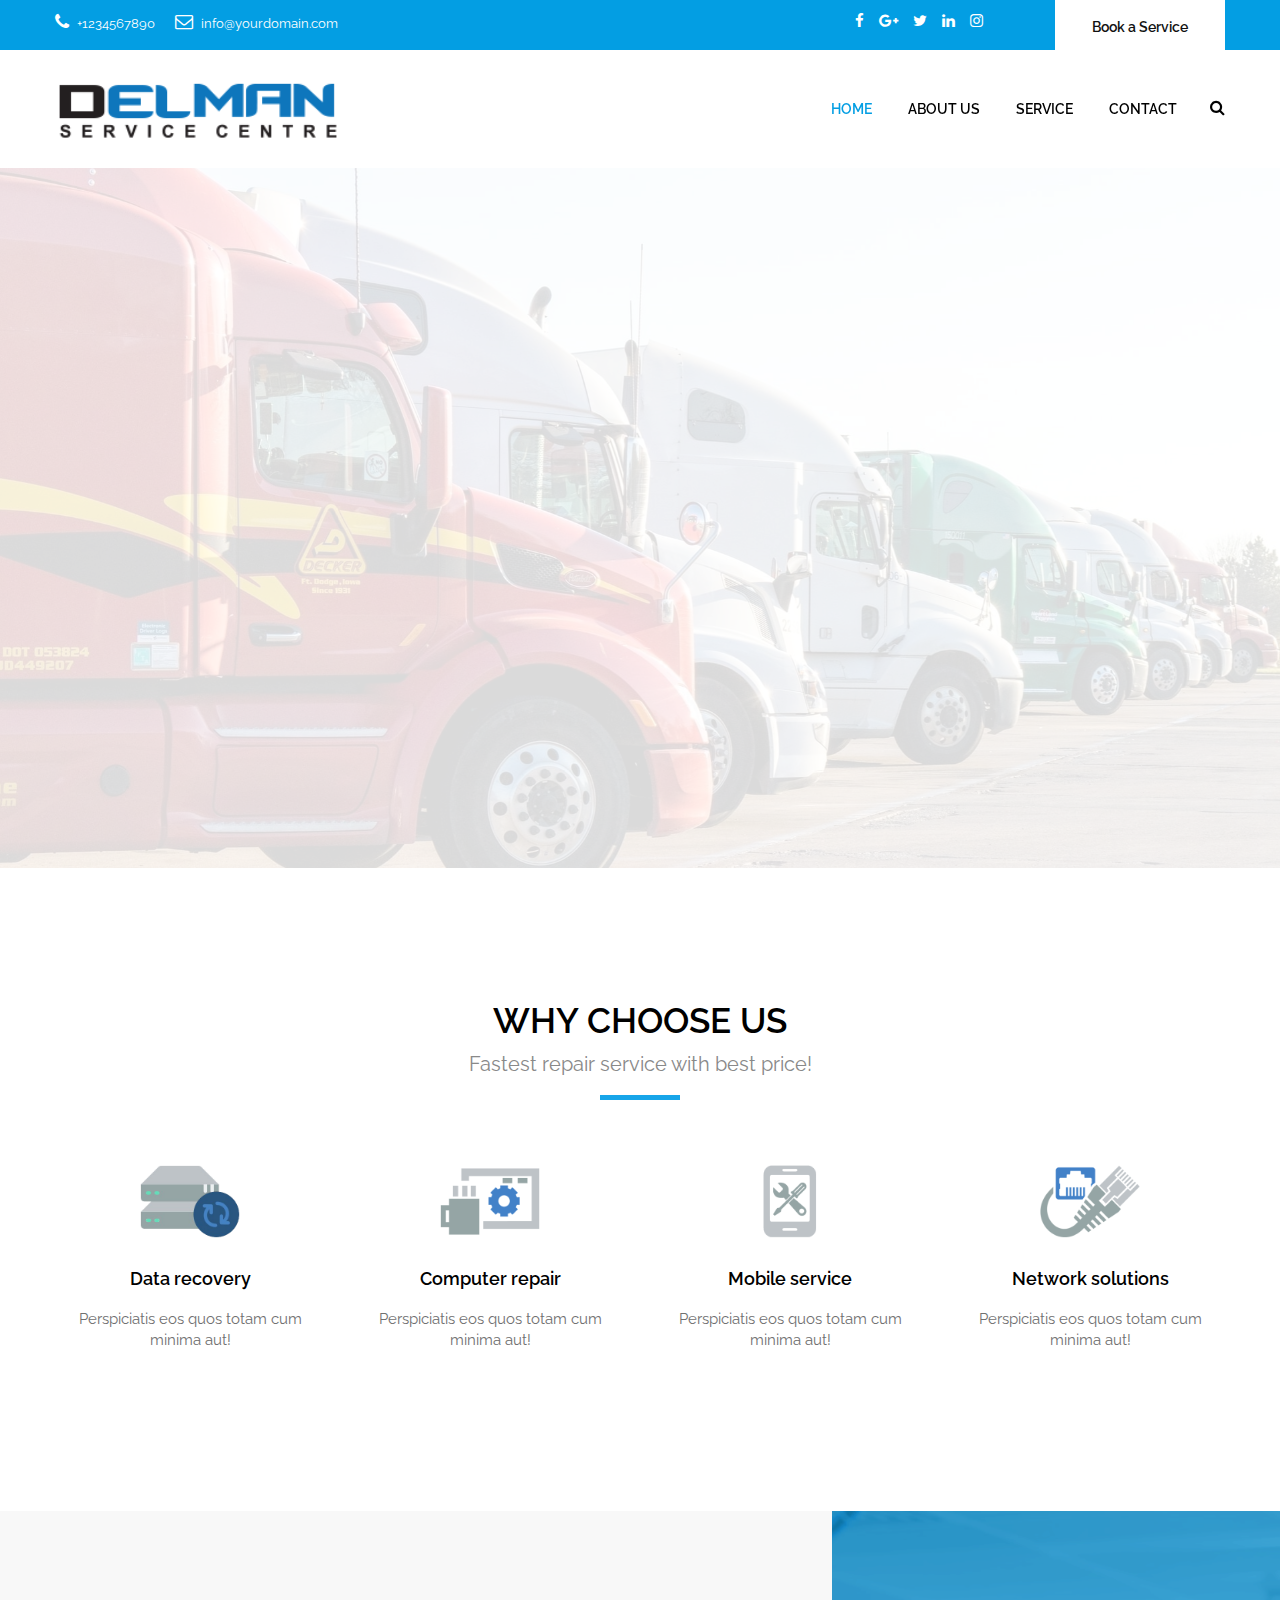
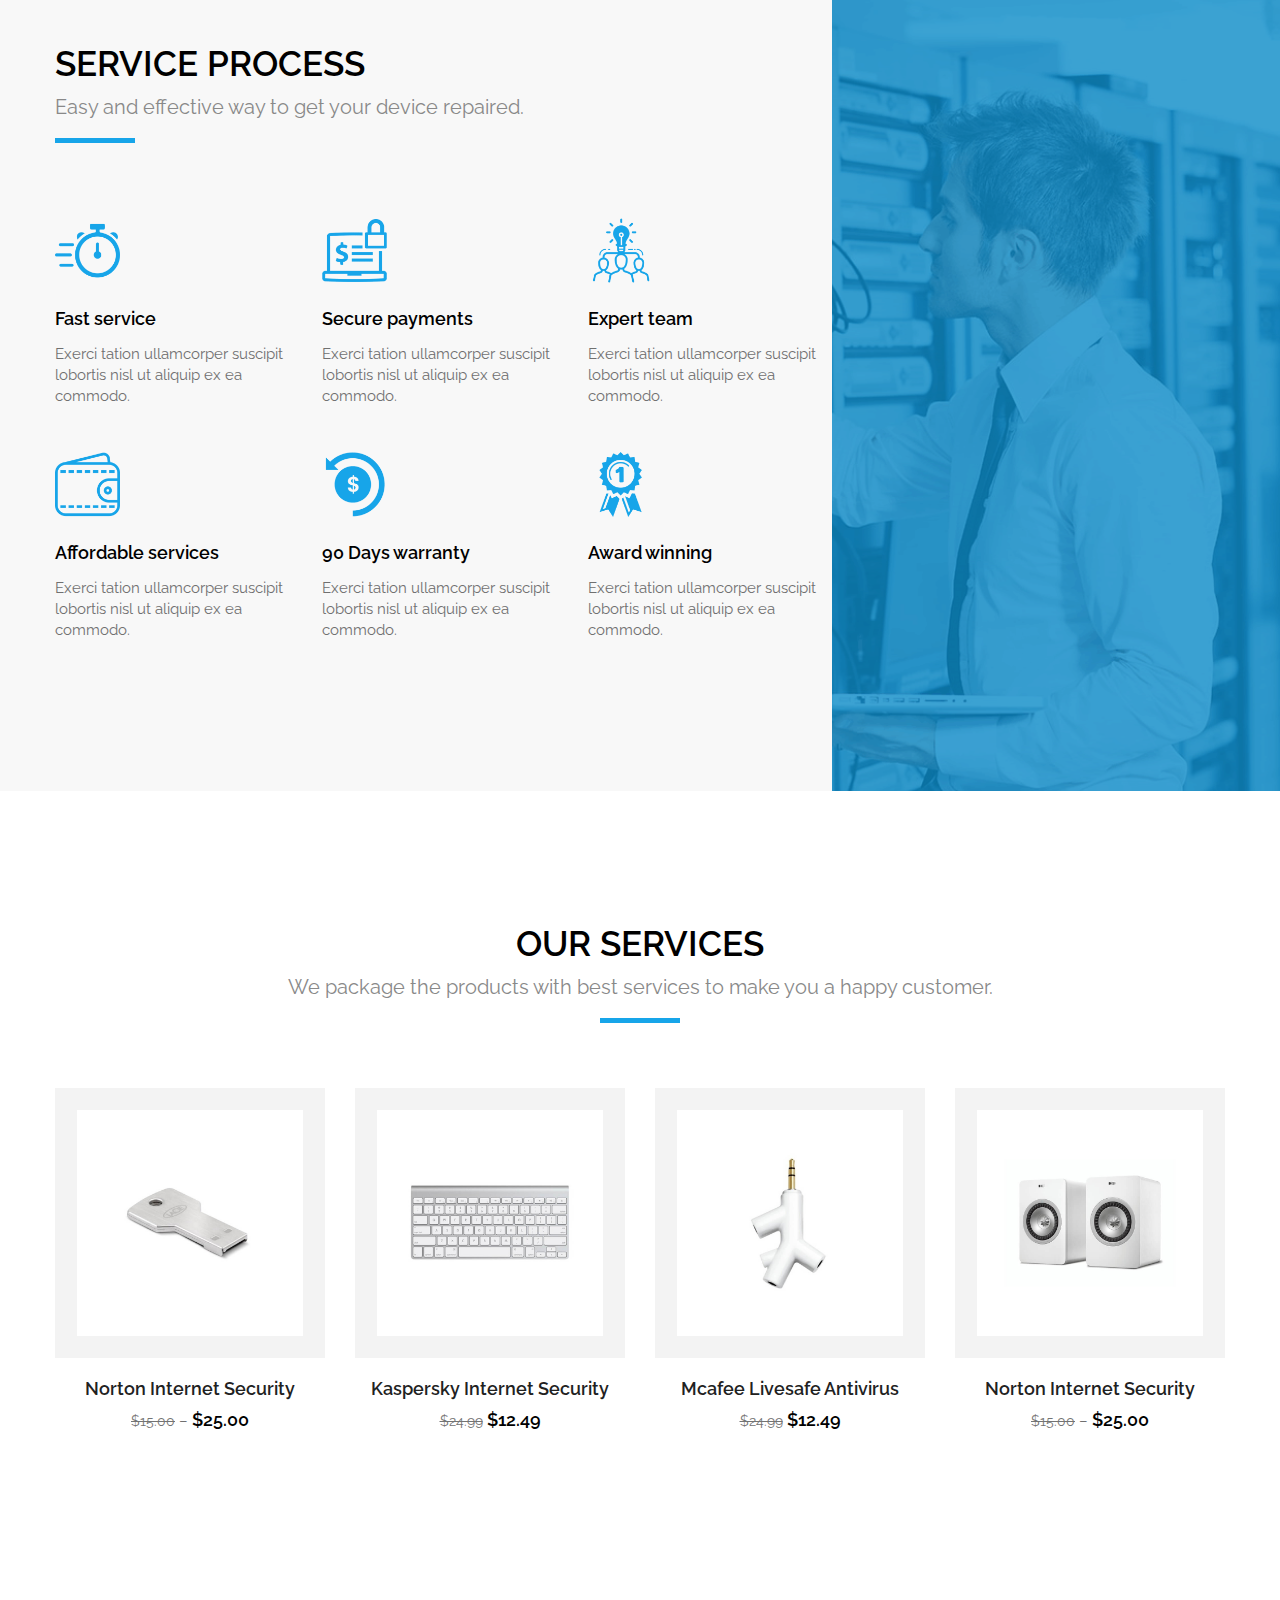
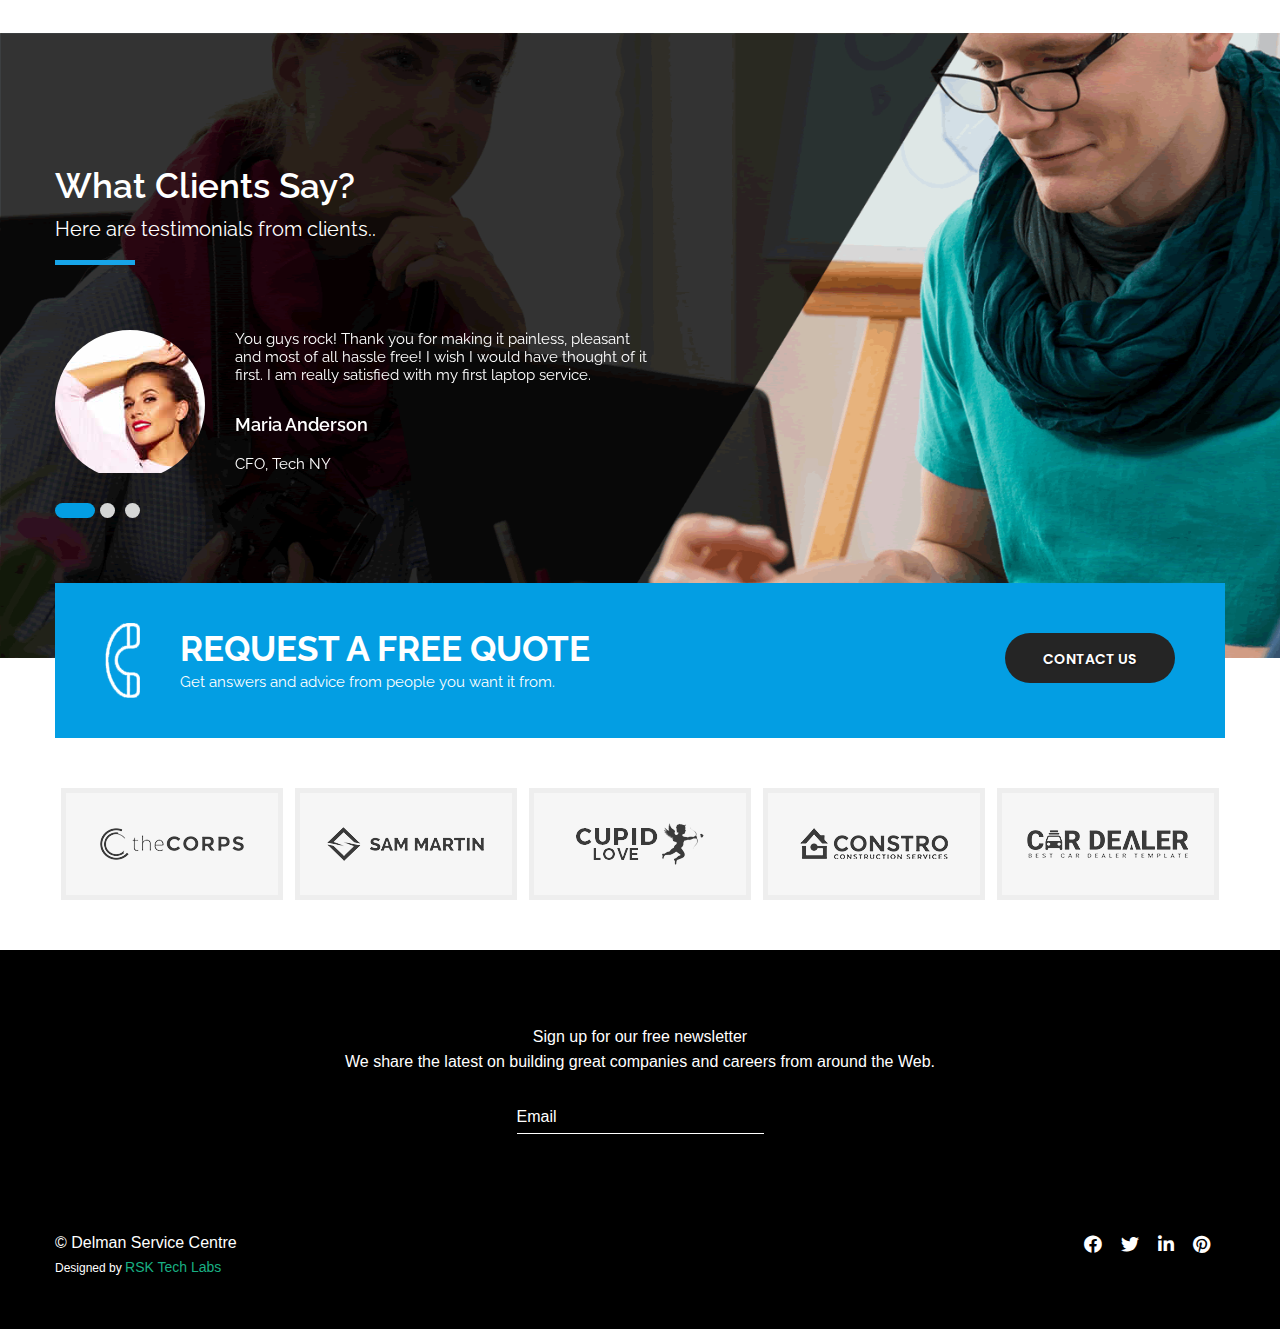
==== index.html @ 93454516 "Add files via upload" ====
<!DOCTYPE html>
<html lang="en">
<head>
<!-- basic -->
<meta charset="utf-8">
<meta http-equiv="X-UA-Compatible" content="IE=edge">
<!-- mobile metas -->
<meta name="viewport" content="width=device-width, initial-scale=1">
<meta name="viewport" content="initial-scale=1, maximum-scale=1">
<!-- site metas -->
<title>Delman Service Centre</title>
<meta name="keywords" content="">
<meta name="description" content="">
<meta name="author" content="">
<!-- Fontawesome -->
<link href="https://use.fontawesome.com/releases/v5.0.7/css/all.css" rel="stylesheet">
<!-- site icons -->
<link rel="icon" href="images/fevicon/fevicon.png" type="image/gif" />
<!-- bootstrap css -->
<link rel="stylesheet" href="css/bootstrap.min.css" />
<!-- Site css -->
<link rel="stylesheet" href="css/style.css" />
<!-- responsive css -->
<link rel="stylesheet" href="css/responsive.css" />
<!-- colors css -->
<link rel="stylesheet" href="css/colors1.css" />
<!-- custom css -->
<link rel="stylesheet" href="css/custom.css" />
<!-- wow Animation css -->
<link rel="stylesheet" href="css/animate.css" />
<!-- revolution slider css -->
<link rel="stylesheet" type="text/css" href="revolution/css/settings.css" />
<link rel="stylesheet" type="text/css" href="revolution/css/layers.css" />
<link rel="stylesheet" type="text/css" href="revolution/css/navigation.css" />
</head>
<body id="default_theme" class="it_service">
<!-- loader -->
<div class="bg_load"> <img class="loader_animation" src="images/loaders/loader_1.png" alt="#" /> </div>
<!-- end loader -->
<!-- header -->
<header id="default_header" class="header_style_1">
  <!-- header top -->
  <div class="header_top">
    <div class="container">
      <div class="row">
        <div class="col-md-8">
          <div class="full">
            <div class="topbar-left">
              <ul class="list-inline">
                <li> <span class="topbar-label"><i class="fa  fa-phone"></i></span> <span class="topbar-hightlight">+1234567890</span> </li>
                <li> <span class="topbar-label"><i class="fa fa-envelope-o"></i></span> <span class="topbar-hightlight"><a href="mailto:info@yourdomain.com">info@yourdomain.com</a></span> </li>
              </ul>
            </div>
          </div>
        </div>
        <div class="col-md-4 right_section_header_top">
          <div class="float-left">
            <div class="social_icon">
              <ul class="list-inline">
                <li><a class="fa fa-facebook" href="https://www.facebook.com/" title="Facebook" target="_blank"></a></li>
                <li><a class="fa fa-google-plus" href="https://plus.google.com/" title="Google+" target="_blank"></a></li>
                <li><a class="fa fa-twitter" href="https://twitter.com" title="Twitter" target="_blank"></a></li>
                <li><a class="fa fa-linkedin" href="https://www.linkedin.com" title="LinkedIn" target="_blank"></a></li>
                <li><a class="fa fa-instagram" href="https://www.instagram.com" title="Instagram" target="_blank"></a></li>
              </ul>
            </div>
          </div>
          <div class="float-right">
            <div class="make_appo"> <a class="btn white_btn" href="book_a_service.html">Book a Service</a> </div>
          </div>
        </div>
      </div>
    </div>
  </div>
  <!-- end header top -->
  <!-- header bottom -->
  <div class="header_bottom">
    <div class="container">
      <div class="row">
        <div class="col-lg-3 col-md-12 col-sm-12 col-xs-12">
          <!-- logo start -->
          <div class="logo"> <a href="index.html"><img src="images/logos/Logo-delmen.png" alt="logo" /></a> </div>
          <!-- logo end -->
        </div>
        <div class="col-lg-9 col-md-12 col-sm-12 col-xs-12">
          <!-- menu start -->
          <div class="menu_side">
            <div id="navbar_menu">
              <ul class="first-ul">
                <li> <a class="active" href="index.html">Home</a></li>
                <li><a href="about.html">About Us</a></li>
                <li> <a href="service.html">Service</a>
                  <ul>
                  <li><a href="service_detail.html">Services Detail</a></li>
                  </ul>
                </li>
                <li> <a href="contact.html">Contact</a></li>
              </ul>
            </div>
            <div class="search_icon">
              <ul>
                <li><a href="#" data-toggle="modal" data-target="#search_bar"><i class="fa fa-search" aria-hidden="true"></i></a></li>
              </ul>
            </div>
          </div>
          <!-- menu end -->
        </div>
      </div>
    </div>
  </div>
  <!-- header bottom end -->
</header>
<!-- end header -->
<!-- section -->
<div id="slider" class="section main_slider">
  <div class="container-fuild">
    <div class="row">
      <div id="rev_slider_4_1_wrapper" class="rev_slider_wrapper fullwidthbanner-container" data-alias="classicslider1" style="margin:0px auto;background-color:transparent;padding:0px;margin-top:0px;margin-bottom:0px;">
        <!-- START REVOLUTION SLIDER 5.0.7 auto mode -->
        <div id="rev_slider_4_1" class="rev_slider fullwidthabanner" style="display:none;" data-version="5.0.7">
          <ul>
            <li data-index="rs-1812" data-transition="zoomin" data-slotamount="7"  data-easein="Power4.easeInOut" data-easeout="Power4.easeInOut" data-masterspeed="2000"  data-thumb="images/truck2.jpg"  data-rotate="0"  data-saveperformance="off"  data-title="Truck Services" data-description="">
              <!-- MAIN IMAGE -->
              <img src="images/truck2.jpg"  alt="#"  data-bgposition="center center" data-kenburns="on" data-duration="30000" data-ease="Linear.easeNone" data-scalestart="100" data-scaleend="120" data-rotatestart="0" data-rotateend="0" data-offsetstart="0 0" data-offsetend="0 0" data-bgparallax="10" class="rev-slidebg" data-no-retina>
              <!-- LAYERS -->
              <!-- LAYER NR. BG -->
              <div class="tp-caption tp-shape tp-shapewrapper   rs-parallaxlevel-0" 
                              id="slide-270-layer-1012" 
                              data-x="['center','center','center','center']" data-hoffset="['0','0','0','0']" 
                              data-y="['middle','middle','middle','middle']" data-voffset="['0','0','0','0']" 
                              data-width="full"
                              data-height="full"
                              data-whitespace="nowrap"
                              data-transform_idle="o:1;"
                              data-transform_in="opacity:0;s:1500;e:Power3.easeInOut;" 
                              data-transform_out="s:300;s:300;" 
                              data-start="750" 
                              data-basealign="slide" 
                              data-responsive_offset="on" 
                              data-responsive="off"
                              style="z-index: 5;background-color:rgba(0, 0, 0, 0.25);border-color:rgba(0, 0, 0, 0.50);"> </div>
              <!-- LAYER NR. 1 -->
              <div class="tp-caption tp-shape tp-shapewrapper   tp-resizeme rs-parallaxlevel-0" 
                              id="slide-18-layer-912" 
                              data-x="['center','center','center','center']" data-hoffset="['0','0','0','0']" 
                              data-y="['middle','middle','middle','middle']" data-voffset="['15','15','15','15']" 
                              data-width="500"
                              data-height="140"
                              data-whitespace="nowrap"
                              data-transform_idle="o:1;"
                              data-transform_in="y:[-100%];z:0;rX:0deg;rY:0;rZ:0;sX:1;sY:1;skX:0;skY:0;s:1500;e:Power4.easeInOut;" 
                              data-transform_out="y:[100%];s:1000;e:Power2.easeInOut;s:1000;e:Power2.easeInOut;" 
                              data-mask_in="x:0px;y:0px;" 
                              data-mask_out="x:inherit;y:inherit;" 
                              data-start="2000" 
                              data-responsive_offset="on" 
                              style="z-index: 5;background-color:rgba(29, 29, 29, 0.85);border-color:rgba(0, 0, 0, 0.50);"> </div>
              <!-- LAYER NR. 2 -->
              <div class="tp-caption NotGeneric-Title   tp-resizeme rs-parallaxlevel-0" 
                              id="slide-18-layer-112" 
                              data-x="['center','center','center','center']" data-hoffset="['0','0','0','0']" 
                              data-y="['middle','middle','middle','middle']" data-voffset="['0','0','0','0']" 
                              data-fontsize="['70','70','70','35']"
                              data-lineheight="['70','70','70','50']"
                              data-width="none"
                              data-height="none"
                              data-whitespace="nowrap"
                              data-transform_idle="o:1;"
                              data-transform_in="y:[-100%];z:0;rZ:35deg;sX:1;sY:1;skX:0;skY:0;s:2000;e:Power4.easeInOut;" 
                              data-transform_out="y:[100%];s:1000;e:Power2.easeInOut;s:1000;e:Power2.easeInOut;" 
                              data-mask_in="x:0px;y:0px;s:inherit;e:inherit;" 
                              data-mask_out="x:inherit;y:inherit;s:inherit;e:inherit;" 
                              data-start="1000" 
                              data-splitin="chars" 
                              data-splitout="none" 
                              data-responsive_offset="on" 
                              data-elementdelay="0.05" 
                              style="z-index: 6; white-space: nowrap;">Truck Services</div>
              <!-- LAYER NR. 3 -->
              <div class="tp-caption NotGeneric-SubTitle   tp-resizeme rs-parallaxlevel-0" 
                              id="slide-18-layer-412" 
                              data-x="['center','center','center','center']" data-hoffset="['0','0','0','0']" 
                              data-y="['middle','middle','middle','middle']" data-voffset="['52','51','51','31']" 
                              data-width="none"
                              data-height="none"
                              data-whitespace="nowrap"
                              data-transform_idle="o:1;"
                              data-transform_in="y:[100%];z:0;rX:0deg;rY:0;rZ:0;sX:1;sY:1;skX:0;skY:0;opacity:0;s:2000;e:Power4.easeInOut;" 
                              data-transform_out="y:[100%];s:1000;e:Power2.easeInOut;s:1000;e:Power2.easeInOut;" 
                              data-mask_in="x:0px;y:[100%];s:inherit;e:inherit;" 
                              data-mask_out="x:inherit;y:inherit;s:inherit;e:inherit;" 
                              data-start="1500" 
                              data-splitin="none" 
                              data-splitout="none" 
                              data-responsive_offset="on" 
                              style="z-index: 7; white-space: nowrap;">Available On Delman Service Centre </div>
            </li>
            <li data-index="rs-181" data-transition="zoomin" data-slotamount="7"  data-easein="Power4.easeInOut" data-easeout="Power4.easeInOut" data-masterspeed="2000"  data-thumb="images/truck1.jpg"  data-rotate="0"  data-saveperformance="off"  data-title="Easy To Use & Customize" data-description="">
              <!-- MAIN IMAGE -->
              <img src="images/truck1.jpg"  alt=""  data-bgposition="center center" data-kenburns="on" data-duration="30000" data-ease="Linear.easeNone" data-scalestart="100" data-scaleend="120" data-rotatestart="0" data-rotateend="0" data-offsetstart="0 0" data-offsetend="0 0" data-bgparallax="10" class="rev-slidebg" data-no-retina>
              <!-- LAYERS -->
              <!-- LAYER NR. BG -->
              <div class="tp-caption tp-shape tp-shapewrapper   rs-parallaxlevel-0" 
                              id="slide-270-layer-101" 
                              data-x="['center','center','center','center']" data-hoffset="['0','0','0','0']" 
                              data-y="['middle','middle','middle','middle']" data-voffset="['0','0','0','0']" 
                              data-width="full"
                              data-height="full"
                              data-whitespace="nowrap"
                              data-transform_idle="o:1;"
                              data-transform_in="opacity:0;s:1500;e:Power3.easeInOut;" 
                              data-transform_out="s:300;s:300;" 
                              data-start="750" 
                              data-basealign="slide" 
                              data-responsive_offset="on" 
                              data-responsive="off"
                              style="z-index: 5;background-color:rgba(0, 0, 0, 0.25);border-color:rgba(0, 0, 0, 0.50);"> </div>
              <!-- LAYER NR. 1 -->
              <div class="tp-caption tp-shape tp-shapewrapper   tp-resizeme rs-parallaxlevel-0" 
                              id="slide-18-layer-91" 
                              data-x="['center','center','center','center']" data-hoffset="['0','0','0','0']" 
                              data-y="['middle','middle','middle','middle']" data-voffset="['15','15','15','15']" 
                              data-width="500"
                              data-height="140"
                              data-whitespace="nowrap"
                              data-transform_idle="o:1;"
                              data-transform_in="y:[-100%];z:0;rX:0deg;rY:0;rZ:0;sX:1;sY:1;skX:0;skY:0;s:1500;e:Power4.easeInOut;" 
                              data-transform_out="y:[100%];s:1000;e:Power2.easeInOut;s:1000;e:Power2.easeInOut;" 
                              data-mask_in="x:0px;y:0px;" 
                              data-mask_out="x:inherit;y:inherit;" 
                              data-start="2000" 
                              data-responsive_offset="on" 
                              style="z-index: 5;background-color:rgba(29, 29, 29, 0.85);border-color:rgba(0, 0, 0, 0.50);"> </div>
              <!-- LAYER NR. 2 -->
              <div class="tp-caption NotGeneric-Title   tp-resizeme rs-parallaxlevel-0" 
                              id="slide-18-layer-11" 
                              data-x="['center','center','center','center']" data-hoffset="['0','0','0','0']" 
                              data-y="['middle','middle','middle','middle']" data-voffset="['0','0','0','0']" 
                              data-fontsize="['70','70','70','35']"
                              data-lineheight="['70','70','70','50']"
                              data-width="none"
                              data-height="none"
                              data-whitespace="nowrap"
                              data-transform_idle="o:1;"
                              data-transform_in="y:[-100%];z:0;rZ:35deg;sX:1;sY:1;skX:0;skY:0;s:2000;e:Power4.easeInOut;" 
                              data-transform_out="y:[100%];s:1000;e:Power2.easeInOut;s:1000;e:Power2.easeInOut;" 
                              data-mask_in="x:0px;y:0px;s:inherit;e:inherit;" 
                              data-mask_out="x:inherit;y:inherit;s:inherit;e:inherit;" 
                              data-start="1000" 
                              data-splitin="chars" 
                              data-splitout="none" 
                              data-responsive_offset="on" 
                              data-elementdelay="0.05" 
                              style="z-index: 6; white-space: nowrap;">Fast & Affordable </div>
              <!-- LAYER NR. 3 -->
              <div class="tp-caption NotGeneric-SubTitle   tp-resizeme rs-parallaxlevel-0" 
                              id="slide-18-layer-41" 
                              data-x="['center','center','center','center']" data-hoffset="['0','0','0','0']" 
                              data-y="['middle','middle','middle','middle']" data-voffset="['52','51','51','31']" 
                              data-width="none"
                              data-height="none"
                              data-whitespace="nowrap"
                              data-transform_idle="o:1;"
                              data-transform_in="y:[100%];z:0;rX:0deg;rY:0;rZ:0;sX:1;sY:1;skX:0;skY:0;opacity:0;s:2000;e:Power4.easeInOut;" 
                              data-transform_out="y:[100%];s:1000;e:Power2.easeInOut;s:1000;e:Power2.easeInOut;" 
                              data-mask_in="x:0px;y:[100%];s:inherit;e:inherit;" 
                              data-mask_out="x:inherit;y:inherit;s:inherit;e:inherit;" 
                              data-start="1500" 
                              data-splitin="none" 
                              data-splitout="none" 
                              data-responsive_offset="on" 
                              style="z-index: 7; white-space: nowrap;">Available On Delman Service Centre</div>
            </li>
            <li data-index="rs-18" data-transition="zoomin" data-slotamount="7"  data-easein="Power4.easeInOut" data-easeout="Power4.easeInOut" data-masterspeed="2000"  data-thumb="images/truck3.jpg"  data-rotate="0"  data-saveperformance="off"  data-title="Perfectly Responsive" data-description="">
              <!-- MAIN IMAGE -->
              <img src="images/truck3.jpg"  alt=""  data-bgposition="center center" data-kenburns="on" data-duration="30000" data-ease="Linear.easeNone" data-scalestart="100" data-scaleend="120" data-rotatestart="0" data-rotateend="0" data-offsetstart="0 0" data-offsetend="0 0" data-bgparallax="10" class="rev-slidebg" data-no-retina>
              <!-- LAYERS -->
              <!-- LAYER NR. BG -->
              <div class="tp-caption tp-shape tp-shapewrapper   rs-parallaxlevel-0" 
                              id="slide-270-layer-10" 
                              data-x="['center','center','center','center']" data-hoffset="['0','0','0','0']" 
                              data-y="['middle','middle','middle','middle']" data-voffset="['0','0','0','0']" 
                              data-width="full"
                              data-height="full"
                              data-whitespace="nowrap"
                              data-transform_idle="o:1;"
                              data-transform_in="opacity:0;s:1500;e:Power3.easeInOut;" 
                              data-transform_out="s:300;s:300;" 
                              data-start="750" 
                              data-basealign="slide" 
                              data-responsive_offset="on" 
                              data-responsive="off"
                              style="z-index: 5;background-color:rgba(0, 0, 0, 0.25);border-color:rgba(0, 0, 0, 0.50);"> </div>
              <!-- LAYER NR. 1 -->
              <div class="tp-caption tp-shape tp-shapewrapper   tp-resizeme rs-parallaxlevel-0" 
                              id="slide-18-layer-9" 
                              data-x="['center','center','center','center']" data-hoffset="['0','0','0','0']" 
                              data-y="['middle','middle','middle','middle']" data-voffset="['15','15','15','15']" 
                              data-width="500"
                              data-height="140"
                              data-whitespace="nowrap"
                              data-transform_idle="o:1;"
                              data-transform_in="y:[-100%];z:0;rX:0deg;rY:0;rZ:0;sX:1;sY:1;skX:0;skY:0;s:1500;e:Power4.easeInOut;" 
                              data-transform_out="y:[100%];s:1000;e:Power2.easeInOut;s:1000;e:Power2.easeInOut;" 
                              data-mask_in="x:0px;y:0px;" 
                              data-mask_out="x:inherit;y:inherit;" 
                              data-start="2000" 
                              data-responsive_offset="on" 
                              style="z-index: 5;background-color:rgba(29, 29, 29, 0.85);border-color:rgba(0, 0, 0, 0.50);"> </div>
              <!-- LAYER NR. 2 -->
              <div class="tp-caption NotGeneric-Title   tp-resizeme rs-parallaxlevel-0" 
                              id="slide-18-layer-1" 
                              data-x="['center','center','center','center']" data-hoffset="['0','0','0','0']" 
                              data-y="['middle','middle','middle','middle']" data-voffset="['0','0','0','0']" 
                              data-fontsize="['70','70','70','35']"
                              data-lineheight="['70','70','70','50']"
                              data-width="none"
                              data-height="none"
                              data-whitespace="nowrap"
                              data-transform_idle="o:1;"
                              data-transform_in="y:[-100%];z:0;rZ:35deg;sX:1;sY:1;skX:0;skY:0;s:2000;e:Power4.easeInOut;" 
                              data-transform_out="y:[100%];s:1000;e:Power2.easeInOut;s:1000;e:Power2.easeInOut;" 
                              data-mask_in="x:0px;y:0px;s:inherit;e:inherit;" 
                              data-mask_out="x:inherit;y:inherit;s:inherit;e:inherit;" 
                              data-start="1000" 
                              data-splitin="chars" 
                              data-splitout="none" 
                              data-responsive_offset="on" 
                              data-elementdelay="0.05" 
                              style="z-index: 6; white-space: nowrap;">We Will Fix It </div>
              <!-- LAYER NR. 3 -->
              <div class="tp-caption NotGeneric-SubTitle   tp-resizeme rs-parallaxlevel-0" 
                              id="slide-18-layer-4" 
                              data-x="['center','center','center','center']" data-hoffset="['0','0','0','0']" 
                              data-y="['middle','middle','middle','middle']" data-voffset="['52','51','51','31']" 
                              data-width="none"
                              data-height="none"
                              data-whitespace="nowrap"
                              data-transform_idle="o:1;"
                              data-transform_in="y:[100%];z:0;rX:0deg;rY:0;rZ:0;sX:1;sY:1;skX:0;skY:0;opacity:0;s:2000;e:Power4.easeInOut;" 
                              data-transform_out="y:[100%];s:1000;e:Power2.easeInOut;s:1000;e:Power2.easeInOut;" 
                              data-mask_in="x:0px;y:[100%];s:inherit;e:inherit;" 
                              data-mask_out="x:inherit;y:inherit;s:inherit;e:inherit;" 
                              data-start="1500" 
                              data-splitin="none" 
                              data-splitout="none" 
                              data-responsive_offset="on" 
                              style="z-index: 7; white-space: nowrap;">Available On Delman Service Centre</div>
            </li>
          </ul>
          <div class="tp-static-layers"></div>
        </div>
      </div>
    </div>
  </div>
</div>
<!-- end section -->
<!-- section -->
<div class="section padding_layout_1">
  <div class="container">
    <div class="row">
      <div class="col-md-12">
        <div class="full">
          <div class="main_heading text_align_center">
            <h2>Why Choose Us</h2>
            <p class="large">Fastest repair service with best price!</p>
          </div>
        </div>
      </div>
    </div>
    <div class="row">
      <div class="col-lg-3 col-md-6 col-sm-6 col-xs-12">
        <div class="full text_align_center margin_bottom_30">
          <div class="center">
            <div class="icon"> <img src="images/it_service/i1.png" alt="#" /> </div>
          </div>
          <h4 class="theme_color">Data recovery</h4>
          <p>Perspiciatis eos quos totam cum minima aut!</p>
        </div>
      </div>
      <div class="col-lg-3 col-md-6 col-sm-6 col-xs-12">
        <div class="full text_align_center margin_bottom_30">
          <div class="center">
            <div class="icon"> <img src="images/it_service/i2.png" alt="#" /> </div>
          </div>
          <h4 class="theme_color">Computer repair</h4>
          <p>Perspiciatis eos quos totam cum minima aut!</p>
        </div>
      </div>
      <div class="col-lg-3 col-md-6 col-sm-6 col-xs-12">
        <div class="full text_align_center margin_bottom_30">
          <div class="center">
            <div class="icon"> <img src="images/it_service/i3.png" alt="#" /> </div>
          </div>
          <h4 class="theme_color">Mobile service</h4>
          <p>Perspiciatis eos quos totam cum minima aut!</p>
        </div>
      </div>
      <div class="col-lg-3 col-md-6 col-sm-6 col-xs-12">
        <div class="full text_align_center margin_bottom_30 margin_0">
          <div class="center">
            <div class="icon"> <img src="images/it_service/i4.png" alt="#" /> </div>
          </div>
          <h4 class="theme_color">Network solutions</h4>
          <p>Perspiciatis eos quos totam cum minima aut!</p>
        </div>
      </div>
    </div>
    </div>
    </div>
<!-- end section -->
<!-- section -->
<div class="section padding_layout_1 light_silver gross_layout">
  <div class="container">
    <div class="row">
      <div class="col-md-12">
        <div class="full">
          <div class="main_heading text_align_left">
            <h2>Service Process</h2>
            <p class="large">Easy and effective way to get your device repaired.</p>
          </div>
        </div>
      </div>
    </div>
    <div class="row">
      <div class="col-md-8">
        <div class="row">
          <div class="col-md-4">
            <div class="full">
              <div class="service_blog_inner">
                <div class="icon text_align_left"><img src="images/it_service/si1.png" alt="#" /></div>
                <h4 class="service-heading">Fast service</h4>
                <p>Exerci tation ullamcorper suscipit lobortis nisl ut aliquip ex ea commodo.</p>
              </div>
            </div>
          </div>
          <div class="col-md-4">
            <div class="full">
              <div class="service_blog_inner">
                <div class="icon text_align_left"><img src="images/it_service/si2.png" alt="#" /></div>
                <h4 class="service-heading">Secure payments</h4>
                <p>Exerci tation ullamcorper suscipit lobortis nisl ut aliquip ex ea commodo.</p>
              </div>
            </div>
          </div>
          <div class="col-md-4">
            <div class="full">
              <div class="service_blog_inner">
                <div class="icon text_align_left"><img src="images/it_service/si3.png" alt="#" /></div>
                <h4 class="service-heading">Expert team</h4>
                <p>Exerci tation ullamcorper suscipit lobortis nisl ut aliquip ex ea commodo.</p>
              </div>
            </div>
          </div>
          <div class="col-md-4">
            <div class="full">
              <div class="service_blog_inner">
                <div class="icon text_align_left"><img src="images/it_service/si4.png" alt="#" /></div>
                <h4 class="service-heading">Affordable services</h4>
                <p>Exerci tation ullamcorper suscipit lobortis nisl ut aliquip ex ea commodo.</p>
              </div>
            </div>
          </div>
          <div class="col-md-4">
            <div class="full">
              <div class="service_blog_inner">
                <div class="icon text_align_left"><img src="images/it_service/si5.png" alt="#" /></div>
                <h4 class="service-heading">90 Days warranty</h4>
                <p>Exerci tation ullamcorper suscipit lobortis nisl ut aliquip ex ea commodo.</p>
              </div>
            </div>
          </div>
          <div class="col-md-4">
            <div class="full">
              <div class="service_blog_inner">
                <div class="icon text_align_left"><img src="images/it_service/si6.png" alt="#" /></div>
                <h4 class="service-heading">Award winning</h4>
                <p>Exerci tation ullamcorper suscipit lobortis nisl ut aliquip ex ea commodo.</p>
              </div>
            </div>
          </div>
        </div>
      </div>
    </div>
  </div>
</div>
<!-- end section -->
<!-- section -->
<div class="section padding_layout_1">
  <div class="container">
    <div class="row">
      <div class="col-md-12">
        <div class="full">
          <div class="main_heading text_align_center">
            <h2>Our Services</h2>
            <p class="large">We package the products with best services to make you a happy customer.</p>
          </div>
        </div>
      </div>
    </div>
    <div class="row">
      <div class="col-lg-3 col-md-6 col-sm-6 col-xs-12 margin_bottom_30_all">
        <div class="product_list">
          <div class="product_img"> <img class="img-responsive" src="images/it_service/1.jpg" alt=""> </div>
          <div class="product_detail_btm">
            <div class="center">
              <h4><a href="it_shop_detail.html">Norton Internet Security</a></h4>
            </div>
            <div class="starratin">
              <div class="center"> <i class="fa fa-star" aria-hidden="true"></i> <i class="fa fa-star" aria-hidden="true"></i> <i class="fa fa-star" aria-hidden="true"></i> <i class="fa fa-star" aria-hidden="true"></i> <i class="fa fa-star-o" aria-hidden="true"></i> </div>
            </div>
            <div class="product_price">
              <p><span class="old_price">$15.00</span> – <span class="new_price">$25.00</span></p>
            </div>
          </div>
        </div>
      </div>
      <div class="col-lg-3 col-md-6 col-sm-6 col-xs-12 margin_bottom_30_all">
        <div class="product_list">
          <div class="product_img"> <img class="img-responsive" src="images/it_service/2.jpg" alt=""> </div>
          <div class="product_detail_btm">
            <div class="center">
              <h4><a href="it_shop_detail.html">Kaspersky Internet Security</a></h4>
            </div>
            <div class="starratin">
              <div class="center"> <i class="fa fa-star" aria-hidden="true"></i> <i class="fa fa-star" aria-hidden="true"></i> <i class="fa fa-star" aria-hidden="true"></i> <i class="fa fa-star" aria-hidden="true"></i> <i class="fa fa-star-o" aria-hidden="true"></i> </div>
            </div>
            <div class="product_price">
              <p><span class="old_price">$24.99</span><span class="new_price"> $12.49</span></p>
            </div>
          </div>
        </div>
      </div>
      <div class="col-lg-3 col-md-6 col-sm-6 col-xs-12 margin_bottom_30_all">
        <div class="product_list">
          <div class="product_img"> <img class="img-responsive" src="images/it_service/3.jpg" alt=""> </div>
          <div class="product_detail_btm">
            <div class="center">
              <h4><a href="it_shop_detail.html">Mcafee Livesafe Antivirus</a></h4>
            </div>
            <div class="starratin">
              <div class="center"> <i class="fa fa-star" aria-hidden="true"></i> <i class="fa fa-star" aria-hidden="true"></i> <i class="fa fa-star" aria-hidden="true"></i> <i class="fa fa-star" aria-hidden="true"></i> <i class="fa fa-star-o" aria-hidden="true"></i> </div>
            </div>
            <div class="product_price">
              <p><span class="old_price">$24.99</span><span class="new_price"> $12.49</span></p>
            </div>
          </div>
        </div>
      </div>
      <div class="col-lg-3 col-md-6 col-sm-6 col-xs-12 margin_bottom_30_all">
        <div class="product_list">
          <div class="product_img"> <img class="img-responsive" src="images/it_service/4.jpg" alt=""> </div>
          <div class="product_detail_btm">
            <div class="center">
              <h4><a href="it_shop_detail.html">Norton Internet Security</a></h4>
            </div>
            <div class="starratin">
              <div class="center"> <i class="fa fa-star" aria-hidden="true"></i> <i class="fa fa-star" aria-hidden="true"></i> <i class="fa fa-star" aria-hidden="true"></i> <i class="fa fa-star" aria-hidden="true"></i> <i class="fa fa-star-o" aria-hidden="true"></i> </div>
            </div>
            <div class="product_price">
              <p><span class="old_price">$15.00</span> – <span class="new_price">$25.00</span></p>
            </div>
          </div>
        </div>
      </div>
     
    </div>
  </div>
</div>
<!-- end section -->
<!-- section -->
<div class="section padding_layout_1 testmonial_section white_fonts">
  <div class="container">
    <div class="row">
      <div class="col-md-12">
        <div class="full">
          <div class="main_heading text_align_left">
            <h2 style="text-transform: none;">What Clients Say?</h2>
            <p class="large">Here are testimonials from clients..</p>
          </div>
        </div>
      </div>
    </div>
    <div class="row">
      <div class="col-sm-7">
        <div class="full">
          <div id="testimonial_slider" class="carousel slide" data-ride="carousel">
            <!-- Indicators -->
            <ul class="carousel-indicators">
              <li data-target="#testimonial_slider" data-slide-to="0" class="active"></li>
              <li data-target="#testimonial_slider" data-slide-to="1"></li>
              <li data-target="#testimonial_slider" data-slide-to="2"></li>
            </ul>
            <!-- The slideshow -->
            <div class="carousel-inner">
              <div class="carousel-item active">
                <div class="testimonial-container">
                  <div class="testimonial-content"> You guys rock! Thank you for making it painless, pleasant and most of all hassle free! I wish I would have thought of it first. 
                    I am really satisfied with my first laptop service. </div>
                  <div class="testimonial-photo"> <img src="images/it_service/client1.jpg" class="img-responsive" alt="#" width="150" height="150"> </div>
                  <div class="testimonial-meta">
                    <h4>Maria Anderson</h4>
                    <span class="testimonial-position">CFO, Tech NY</span> </div>
                </div>
              </div>
              <div class="carousel-item">
                <div class="testimonial-container">
                  <div class="testimonial-content"> You guys rock! Thank you for making it painless, pleasant and most of all hassle free! I wish I would have thought of it first. 
                    I am really satisfied with my first laptop service. </div>
                  <div class="testimonial-photo"> <img src="images/it_service/client2.jpg" class="img-responsive" alt="#" width="150" height="150"> </div>
                  <div class="testimonial-meta">
                    <h4>Maria Anderson</h4>
                    <span class="testimonial-position">CFO, Tech NY</span> </div>
                </div>
              </div>
              <div class="carousel-item">
                <div class="testimonial-container">
                  <div class="testimonial-content"> You guys rock! Thank you for making it painless, pleasant and most of all hassle free! I wish I would have thought of it first. 
                    I am really satisfied with my first laptop service. </div>
                  <div class="testimonial-photo"> <img src="images/it_service/client3.jpg" class="img-responsive" alt="#" width="150" height="150"> </div>
                  <div class="testimonial-meta">
                    <h4>Maria Anderson</h4>
                    <span class="testimonial-position">CFO, Tech NY</span> </div>
                </div>
              </div>
            </div>
          </div>
        </div>
      </div>
      <div class="col-sm-5">
        <div class="full"> </div>
      </div>
    </div>
  </div>
</div>
<!-- end section -->
<!-- section -->
<div class="section">
  <div class="container">
    <div class="row">
      <div class="col-md-12">
        <div class="full">
          <div class="contact_us_section">
            <div class="call_icon"> <img src="images/it_service/phone_icon.png" alt="#" /> </div>
            <div class="inner_cont">
              <h2>REQUEST A FREE QUOTE</h2>
              <p>Get answers and advice from people you want it from.</p>
            </div>
            <div class="button_Section_cont"> <a class="btn dark_gray_bt" href="contact.html">Contact us</a> </div>
          </div>
        </div>
      </div>
    </div>
  </div>
</div>
<!-- end section -->
<!-- section -->
<div class="section padding_layout_1" style="padding: 50px 0;">
  <div class="container">
    <div class="row">
      <div class="col-md-12">
        <div class="full">
          <ul class="brand_list">
            <li><img src="images/it_service/brand_icon1.png" alt="#" /></li>
            <li><img src="images/it_service/brand_icon2.png" alt="#" /></li>
            <li><img src="images/it_service/brand_icon3.png" alt="#" /></li>
            <li><img src="images/it_service/brand_icon4.png" alt="#" /></li>
            <li><img src="images/it_service/brand_icon5.png" alt="#" /></li>
          </ul>
        </div>
      </div>
    </div>
  </div>
</div>
<!-- end section -->
<!-- Modal -->
<div class="modal fade" id="search_bar" role="dialog">
  <div class="modal-dialog">
    <!-- Modal content-->
    <div class="modal-content">
      <div class="modal-header">
        <button type="button" class="close" data-dismiss="modal"><i class="fa fa-close"></i></button>
      </div>
      <div class="modal-body">
        <div class="row">
          <div class="col-lg-8 col-md-8 col-sm-8 offset-lg-2 offset-md-2 offset-sm-2 col-xs-10 col-xs-offset-1">
            <div class="navbar-search">
              <form action="#" method="get" id="search-global-form" class="search-global">
                <input type="text" placeholder="Type to search" autocomplete="off" name="s" id="search" value="" class="search-global__input">
                <button class="search-global__btn"><i class="fa fa-search"></i></button>
                <div class="search-global__note">Begin typing your search above and press return to search.</div>
              </form>
            </div>
          </div>
        </div>
      </div>
    </div>
  </div>
</div>
<!-- End Model search bar -->
<!-- footer -->
<!-- Footer section starts here -->
<footer id="Footer">
  <div class="container text-center">
    <div class="footer-text ">
      <p>Sign up for our free newsletter
        <br class="hidden-lg-down" /> We share the latest on building great companies and careers from around the Web.</p>
      <div class="email-box">
        <form action="#" method="post">
          <input required type="email">
          <label for="email">Email</label>
          <input class="submit" type="submit" value="">
        </form>
      </div>
      <div class="row">
        <div class="col-xs-12 col-sm-12 col-md-6 col-lg-6 col-xl-6">
          <div class="copy-right">
            <p>© Delman Service Centre</p>
          </div>
        </div>
        <div class="col-xs-12 col-sm-12 col-md-6 col-lg-6 col-xl-6 text-right">
          <div class="social-share">
            <ul>
              <li>
                <a href="#"><i class="fab fa-facebook-f"></i></a>
              </li>
              <li>
                <a href="#"><i class="fab fa-twitter"></i></a>
              </li>
              <li>
                <a href="#"><i class="fab fa-linkedin-in"></i></a>
              </li>
              <li>
                <a href="#"><i class="fab fa-pinterest"></i></a>
              </li>
            </ul>
          </div>
        </div>
      </div>
      <div class="row">
        <div class="col-12">
          <p class="designed">Designed by <a href="#" target="_blank">RSK Tech Labs</a></p>
        </div>
      </div>
    </div>
  </div>
</footer>
<!-- Footer section ends here -->
<!-- js section -->
<script src="js/jquery.min.js"></script>
<script src="js/bootstrap.min.js"></script>
<!-- menu js -->
<script src="js/menumaker.js"></script>
<!-- wow animation -->
<script src="js/wow.js"></script>
<!-- custom js -->
<script src="js/custom.js"></script>
<!-- revolution js files -->
<script src="revolution/js/jquery.themepunch.tools.min.js"></script>
<script src="revolution/js/jquery.themepunch.revolution.min.js"></script>
<script src="revolution/js/extensions/revolution.extension.actions.min.js"></script>
<script src="revolution/js/extensions/revolution.extension.carousel.min.js"></script>
<script src="revolution/js/extensions/revolution.extension.kenburn.min.js"></script>
<script src="revolution/js/extensions/revolution.extension.layeranimation.min.js"></script>
<script src="revolution/js/extensions/revolution.extension.migration.min.js"></script>
<script src="revolution/js/extensions/revolution.extension.navigation.min.js"></script>
<script src="revolution/js/extensions/revolution.extension.parallax.min.js"></script>
<script src="revolution/js/extensions/revolution.extension.slideanims.min.js"></script>
<script src="revolution/js/extensions/revolution.extension.video.min.js"></script>
</body>
</html>
---- css/style.css ----
/*------------------------------------------------------------------
		File Name: style.css
-------------------------------------------------------------------*/

/*------------------------------------------------------------------
		[Table of contents]

		1.  IMPORT FONTS
    2.  IMPORT FILES
	3.  BASIC
    4.  LOADER
	5.  HEADER
	      - Header Top 
	      - Menu 
	      - Search Bar
	      - Side Menu
		  - Fix Header
	6.  SLIDER PARALLAX
	      - Simple Parallax
	      - Slider Text
		  - Testimonial slider
	7.  SECTION
	      - Counter
		  - Form
		  - Progress Bar
		  - Pagination
	8.  SLIDER
	9.  ACCORDION
	10. PRICE TABLE
	11. INNER PAGE BANNER
	12. SIDEBAR
	     - Sidebar Search
	13. BLOG	
         - Blog Detail	
	14. CASE STUDIES
	15. SHOP
    16. FOOTER
	17. CUSTOM
		
	-------------------------------------------------------------------*/


/*------------------------------------------------------------------
		1. IMPORT FONTS
	-------------------------------------------------------------------*/

@import url(https://fonts.googleapis.com/css?family=Source+Sans+Pro:300,400,400i,600,700,900);
@import url('https://fonts.googleapis.com/css?family=Raleway:100,100i,200,200i,300,300i,400,400i,500,500i,600,600i,700,700i,800,800i,900,900i');
@import url('https://fonts.googleapis.com/css?family=Poppins:100,100i,200,200i,300,300i,400,400i,500,500i,600,600i,700,700i,800,800i,900,900i');
@import url(https://fonts.googleapis.com/css?family=Roboto:300,400,400i,500,500i,700,700i);
@import url(https://fonts.googleapis.com/css?family=Arvo:400,400i,700,700i);

/*------------------------------------------------------------------
		2. IMPORT FILES
	-------------------------------------------------------------------*/

@import url(animate.css);
@import url(font-awesome.min.css);

/*------------------------------------------------------------------
		3. BASIC
	-------------------------------------------------------------------*/

* {
	margin: 0;
	padding: 0;
	outline: none !important;
	box-sizing: border-box;
}

html,
body {
	color: #898989;
	font-size: 15px;
	font-family: 'Raleway', sans-serif;
	line-height: normal;
	font-weight: 400;
	overflow-x: hidden;
}

body {
	overflow-x: hidden;
}

body.demos .section {
	background: url(images/bg.png) repeat top center #f2f3f5;
}

body.demos .section-title img {
	max-width: 280px;
	display: block;
	margin: 10px auto;
}

body.demos .service-widget h3 {
	border-bottom: 1px solid #ededed;
	font-size: 18px;
	padding: 20px 0;
	background-color: #ffffff;
}

body.demos .service-widget {
	margin: 0 0 30px;
	padding: 30px;
	background-color: #fff
}

body.demos .container-fluid {
	max-width: 1080px
}

a {
	color: #1f1f1f;
	text-decoration: none !important;
	outline: none !important;
	-webkit-transition: all .3s ease-in-out;
	-moz-transition: all .3s ease-in-out;
	-ms-transition: all .3s ease-in-out;
	-o-transition: all .3s ease-in-out;
	transition: all .3s ease-in-out;
}

h1,
h2,
h3,
h4,
h5,
h6 {
	letter-spacing: 0;
	font-weight: normal;
	position: relative;
	padding: 0;
	font-weight: normal;
	line-height: normal;
	color: #1f1f1f;
	margin: 0
}

h6 {
	font-size: 14px;
	margin-bottom: 10px;
}

h1 {
	font-size: 24px
}

.small_heading.main-heading h2 {
	font-size: 21px;
}

.small_heading.main-heading::after {
	top: 18px;
}

.small_heading.main-heading {
	margin-bottom: 20px;
	width: 100%;
}

h3 {
	font-size: 18px
}

h4 {
	font-size: 16px
}

h5 {
	font-size: 14px
}

h1 a,
h2 a,
h3 a,
h4 a,
h5 a,
h6 a {
	color: #212121;
	text-decoration: none!important;
	opacity: 1
}

ol,
ul {
	list-style: none;
	margin: 0;
}

a {
	color: #000;
	text-decoration: none;
	outline: none;
}

a,
.btn {
	text-decoration: none !important;
	outline: none !important;
	-webkit-transition: all .3s ease-in-out;
	-moz-transition: all .3s ease-in-out;
	-ms-transition: all .3s ease-in-out;
	-o-transition: all .3s ease-in-out;
	transition: all .3s ease-in-out;
}

.btn-custom {
	margin-top: 20px;
	background-color: transparent;
	border: 2px solid #ddd;
	padding: 12px 40px;
	font-size: 16px;
}

.button_section {
	float: left;
	width: 100%;
}

a.btn,
button.btn {
	min-width: 170px;
	height: 50px;
	border-radius: 100px;
	padding: 0;
	text-align: center;
	line-height: 52px;
	font-size: 14px;
	font-weight: 600;
	text-transform: uppercase;
	margin-top: 10px;
	color: #fff;
	border: solid transform 1px;
	text-shadow: 1px 1px 3px rgba(0, 0, 0, .5);
	position: relative;
	font-family: 'Poppins', sans-serif;
}

.btn.dark_gray_bt {
	background: #252525;
}

a.btn.border_btn {
	border: solid transparent 1px;
	background: transparent;
}

a.btn:hover,
button.btn:hover,
a.btn:focus,
button.btn:focus {
	background: #252525;
	color: #fff;
}

button.btn.white_btn,
a.btn.white_btnbutton.btn.white_btn,
a.btn.white_btn {
	background: #fff;
	padding: 0 50px;
}

.btn.sqaure_bt i {
	margin-left: 8px;
	font-weight: 600;
	top: -1px;
	position: relative;
}

.bottom_info .btn.sqaure_bt {
	margin: 0;
}

.bottom_info .pull-right {
	margin-top: 17px !important;
}

.blog_grid .bottom_info .pull-right {
	margin-top: 0 !important;
}

.padding-bottom_0 {
	padding-bottom: 0 !important;
}

.padding-top_0 {
	padding-top: 0 !important;
}

.padding-bottom_1 {
	padding-bottom: 10px !important;
}

.padding-bottom_2 {
	padding-bottom: 20px !important;
}

.padding-bottom_3 {
	padding-bottom: 30px !important;
}

.padding-bottom_4 {
	padding-bottom: 40px !important;
}

.padding-bottom_5 {
	padding-bottom: 50px !important;
}

.pull-right {
	float: right !important;
}

.pull-left {
	float: left !important;
}

.img-responsive {
	max-width: 100%;
}

.color_black p,
.color_black ul,
.color_black ul li {
	color: #000;
}

.black_color {
	color: #000;
}

.semi_bold {
	font-weight: 600;
}

.lead {
	font-size: 18px;
	line-height: 30px;
	color: #767676;
	margin: 0;
	padding: 0;
}

blockquote {
	margin: 20px 0 20px;
	padding: 30px;
}

.margin_0 {
	margin: 0 !important;
}

.padding_0 {
	padding: 0 !important;
}

h2 {
	font-size: 35px;
	color: #000;
	line-height: 36px;
	font-weight: 600;
	position: relative;
	margin-bottom: 15px;
	text-transform: uppercase;
	margin-top: 15px;
}

h3 {
	font-size: 24px;
	color: #000;
	line-height: normal;
	font-weight: 500;
	text-transform: none;
	margin-bottom: 20px;
	font-weight: 600;
}

h4 {
	font-size: 18px;
	color: #000;
	line-height: 21px;
	font-weight: 600;
	text-transform: none;
	margin: 30px 0 20px 0;
}

h5 {
	font-size: 15px;
	font-weight: 700;
	text-transform: uppercase;
	margin: 0;
	line-height: normal;
	color: #000;
}

p {
	color: #707070;
	font-size: 15px;
	line-height: 21px;
}

p.large {
	color: #898989;
	font-size: 20px;
	font-weight: 400;
	margin: 0 0 10px 0;
}

p.large_2 {
	font-weight: 500;
	font-size: 18px;
	color: #898989;
}

button,
input,
select,
textarea,
option {
	font-family: 'Poppins', sans-serif;
}

a#submit {
	z-index: 1;
}

a:hover,
a:focus {
	color: #000;
	text-decoration: none;
}

.span1,
.span2,
.span3,
.span4,
.span5,
.span6,
.span7,
.span8,
.span9,
.span10 {
	padding: 0 15px;
	float: left;
	min-height: 25px;
}

.border_radius_0 {
	border-radius: 0 !important;
}

.span1 {
	width: 10%;
}

.span2 {
	width: 20%;
}

.span3 {
	width: 30%;
}

.span4 {
	width: 40%;
}

.span5 {
	width: 50%;
}

.span6 {
	width: 60%;
}

.span7 {
	width: 70%;
}

.span8 {
	width: 80%;
}

.span9 {
	width: 90%;
}

.span10 {
	width: 100%;
}

.container {
	width: 1200px;
	max-width: 1200px;
}

.section_padding {
	padding: 80px 0 100px;
}

.layout_2_padding {
	padding: 100px 0 80px;
}

.full {
	width: 100%;
	float: left;
	margin: 0;
	padding: 0;
}

.top_80 {
	top: 80px;
}

.vertical-center {
	display: flex;
	align-items: center;
	height: 100%;
	width: 100%;
}

.right_side {
	float: right;
}

.text_align_right {
	text-align: right;
}

.left_side {
	float: left;
}

.text_align_left {
	text-align: left;
}

.text_align_center {
	text-align: center;
}

.center {
	width: 100%;
	display: flex;
	justify-content: center;
}

.modal-backdrop.show {
	opacity: 1;
}

.border_dotted_circle {
	border: dotted #e1e1e1 3px;
	width: 170px;
	height: 170px;
	border-radius: 100%;
	display: flex;
	justify-content: center;
	align-items: center;
	position: relative;
	z-index: 1;
}

.border_dotted_circle:hover,
.border_dotted_circle:focus {
	border: dotted #e1e1e1 3px;
	animation-name: rotate;
	animation-duration: 2s;
	animation-iteration-count: infinite;
	animation-timing-function: linear;
	-webkit-animation-name: rotate;
	-webkit-animation-duration: 2s;
	-webkit-animation-iteration-count: infinite;
	-webkit-animation-timing-function: linear;
	-moz-animation-name: rotate;
	-moz-animation-duration: 2s;
	-moz-animation-iteration-count: infinite;
	-moz-animation-timing-function: linear;
	-ms-animation-name: rotate;
	-ms-animation-duration: 5s;
	-ms-animation-iteration-count: infinite;
	-ms-animation-timing-function: linear;
	-o-animation-name: rotate;
	-o-animation-duration: 2s;
	-o-animation-iteration-count: infinite;
	-o-animation-timing-function: linear;
}

@-webkit-keyframes rotate {
	from {
		-webkit-transform: rotate(0deg);
		-moz-transform: rotate(0deg);
		-ms-transform: rotate(0deg);
		-o-transform: rotate(0deg);
		transform: rotate(0deg);
	}
	to {
		-webkit-transform: rotate(360deg);
		-moz-transform: rotate(360deg);
		-ms-transform: rotate(360deg);
		-o-transform: rotate(360deg);
		transform: rotate(360deg);
	}
}

@-moz-keyframes rotate {
	from {
		-moz-transform: rotate(0deg);
	}
	to {
		-moz-transform: rotate(360deg);
	}
}

.white_fonts p,
.white_fonts h1,
.white_fonts h2,
.white_fonts h3,
.white_fonts h4,
.white_fonts h5,
.white_fonts h6,
.white_fonts ul,
.white_fonts ul li,
.white_fonts ul li a,
.white_fonts ul i,
.white_fonts .post_info i,
.white_fonts div,
.white_fonts a.read_more {
	color: #fff !important;
}

.light_silver_fonts p,
.light_silver_fonts h1,
.light_silver_fonts h2,
.light_silver_fonts h3,
.light_silver_fonts h4,
.light_silver_fonts h5,
.light_silver_fonts h6,
.light_silver_fonts ul,
.light_silver_fonts ul li,
.light_silver_fonts ul li a,
.light_silver_fonts ul i,
.light_silver_fonts .post_info i,
.light_silver_fonts div,
.light_silver_fonts a.read_more {
	color: #ccc !important;
}


/** icon **/

.iconsmind-Over-Time2::before {
	content: "\eb2e";
}

.iconsmind-Money-2::before {
	content: "\eac6";
}

.iconsmind-People-onCloud::before {
	content: "\eb52";
}

.iconsmind-Wallet-2::before {
	content: "\ede5";
}

.iconsmind-Shield::before {
	content: "\ec4f";
}

.iconsmind-Ribbon-2::before {
	content: "\ebf5";
}


/** end icon **/

section.background_bg_bottom {
	background-repeat: repeat-x !important;
	background-position: bottom center !important;
}

.parallax_bg {
	background-repeat: no-repeat;
	background-position: center center;
	background-size: cover;
}

.dark_gray {
	background-color: #111;
	min-height: 400px;
}

.dark_gray.white_fonts h2 {
	color: #17a5e9 !important;
}

.dark_gray.light_silver_fonts h2 {
	color: #fff !important;
}

.list_style_1 {
	font-size: 14px;
	font-weight: 500;
	margin: 20px 0 15px;
}

.list_style_1 i {
	float: left;
	margin: 3px 16px 0 0;
}

.light_silver {
	background: #f8f8f8;
}

.light_silver_2 {
	background: #f8f8f8 !important;
}

.padding-bottom_5 {
	padding-bottom: 50px !important;
}

hr.dottad_border {
	border-top: dotted 3px;
	margin: 80px 0;
}

.margin_bottom_30_all {
	margin-bottom: 30px;
}

.margin_bottom_50_all {
	margin-bottom: 50px;
}

.margin_bottom_20_all {
	margin-bottom: 20px;
}

.margin_bottom_0 {
	margin-bottom: 0px !important;
}

.section {
	float: left;
	width: 100%;
}

.pagination>li.active a {
	color: #fff;
}

.contant_section {
	float: left;
	width: 100%;
}

.blog_feature_img img {
	width: 100%;
}

.main_heading {
	position: relative;
	margin-bottom: 65px;
}

.main_heading::after {
	content: "";
	display: block;
	margin: 20px auto 0;
	width: 80px;
	height: 5px;
	background: #17a5e9;
}

.main_heading.text_align_left::after {
	margin-left: 0;
}

.main_heading.text_align_right::after {
	margin-right: 0;
}

.icon img {
	width: 100px;
}


/*------------------------------------------------------------------
		4. LOADER
	-------------------------------------------------------------------*/

.bg_load {
	float: left;
	position: fixed;
	width: 100%;
	text-align: center;
	height: 100%;
	z-index: 999;
	top: 0;
	left: 0;
	display: flex;
	justify-content: center;
	align-items: center;
}

.loader_animation {
	animation-name: rotatey;
	animation-duration: 2s;
	animation-iteration-count: infinite;
	animation-timing-function: linear;
	-webkit-animation-name: rotatey;
	-webkit-animation-duration: 2s;
	-webkit-animation-iteration-count: infinite;
	-webkit-animation-timing-function: linear;
	-moz-animation-name: rotatey;
	-moz-animation-duration: 2s;
	-moz-animation-iteration-count: infinite;
	-moz-animation-timing-function: linear;
	-ms-animation-name: rotatey;
	-ms-animation-duration: 2s;
	-ms-animation-iteration-count: infinite;
	-ms-animation-timing-function: linear;
	-o-animation-name: rotatey;
	-o-animation-duration: 2s;
	-o-animation-iteration-count: infinite;
	-o-animation-timing-function: linear;
}

@-webkit-keyframes rotatey {
	from {
		-webkit-transform: rotatey(0deg);
		-moz-transform: rotatey(0deg);
		-ms-transform: rotatey(0deg);
		-o-transform: rotatey(0deg);
		transform: rotatey(0deg);
	}
	to {
		-webkit-transform: rotatey(360deg);
		-moz-transform: rotatey(360deg);
		-ms-transform: rotatey(360deg);
		-o-transform: rotatey(360deg);
		transform: rotatey(360deg);
	}
}

@-moz-keyframes rotatey {
	from {
		-moz-transform: rotatey(0deg);
	}
	to {
		-moz-transform: rotatey(360deg);
	}
}

.full_layout_without_container {
	padding: 80px 15px 50px;
}

.opacity_half_color {
	opacity: 0.5;
}

.opacity_70_color {
	opacity: 0.7;
}

.padding_75 {
	padding: 75px 0;
}


/*------------------------------------------------------------------
		5. HEADER
	-------------------------------------------------------------------*/


/*----- header fix -----*/

.fixed-header {
	position: fixed;
	top: 0;
	left: 0;
	width: 100%;
}


/*----- Header Top -----*/

header {
	position: relative;
	z-index: 1;
}

header .right_bt {
	float: right;
}

header .right_bt .btn {
	margin: 26px 0 0;
}

.header_top {
	min-height: 50px;
}

.header_bottom {
	min-height: auto;
}

.header_top ul {
	list-style: none;
	margin: 10px 0;
	padding: 0;
}

.header_top ul li {
	font-size: 14px;
	color: #fff;
	float: left;
}

.header_top ul li i {
	margin: 0 2px 0 0;
}

.header_top ul li i {
	color: #fff;
	transition: ease all 0.2s;
	font-size: 18px;
	margin-right: 5px;
}

.header_top .social_icon ul li a {
	color: #fff;
}

.top_information.pull-left li {
	margin-right: 20px;
}

.top_information.pull-right li {
	margin-left: 20px;
}

.logo {
	float: left;
	margin: 19px 0 19px;
	position: relative;
	left: 0;
}

.logo img {
	height: 80px;
}

.header_style_1 .header_top {
	position: relative;
}

.make_appo {
	float: right;
}

.make_appo .btn.white_btn {
	margin: 0;
	border-radius: 0;
	font-weight: 600;
	padding: 0 35px;
	font-family: 'Raleway', sans-serif;
}

.topbar-left {
	float: left;
}

.header_top .topbar-left .list-inline {
	float: left;
	margin: 13px 0;
}

.header_top ul li {
	font-size: 13px;
	color: #fff;
	float: left;
	margin-right: 20px;
}

.mechanic header#default_header {
	border-top: solid #3c5c9e 8px;
}

.mechanic .logo {
	margin: 25px 0 0;
}

.header_bottom {
	position: relative;
	z-index: 9;
}


/*----- Menu -----*/

.menu_side {
	float: right;
	width: auto;
}

.main_menu div#navbar_menu ul li a i {
	font-weight: 600;
}

#navbar_menu,
#navbar_menu ul,
#navbar_menu ul li,
#navbar_menu ul li a,
#navbar_menu #menu-button {
	margin: 0;
	padding: 0;
	border: 0;
	list-style: none;
	line-height: 1;
	display: block;
	-webkit-box-sizing: border-box;
	-moz-box-sizing: border-box;
	box-sizing: border-box;
}

#navbar_menu ul,
#navbar_menu ul li,
#navbar_menu ul li a,
#navbar_menu #menu-button {
	position: relative;
}

#navbar_menu:after,
#navbar_menu>ul:after {
	content: ".";
	display: block;
	clear: both;
	visibility: hidden;
	line-height: 0;
	height: 0;
}

#navbar_menu #menu-button {
	display: none;
}

#navbar_menu {
	margin: 37px 0 0 0;
	float: left;
}

#navbar_menu>ul>li {
	float: left;
}

#navbar_menu.align-center>ul {
	font-size: 0;
	text-align: center;
}

#navbar_menu.align-center>ul>li {
	display: inline-block;
	float: none;
}

#navbar_menu.align-center ul ul {
	text-align: left;
}

#navbar_menu.align-right>ul>li {
	float: right;
}

#navbar_menu>ul>li>a {
	padding: 15px 18px;
	font-size: 14px;
	color: #000;
	font-weight: 600;
	text-transform: uppercase;
}

#navbar_menu ul ul {
	position: absolute;
	left: -9999px;
}

#navbar_menu.align-right ul ul {
	text-align: right;
}

#navbar_menu ul ul li {
	height: 0;
	-webkit-transition: all .25s ease;
	-moz-transition: all .25s ease;
	-ms-transition: all .25s ease;
	-o-transition: all .25s ease;
	transition: all .25s ease;
}

#navbar_menu li:hover>ul {
	left: auto;
}

#navbar_menu.align-right li:hover>ul {
	left: auto;
	right: 0;
}

#navbar_menu li:hover>ul>li {
	height: 45px;
}

#navbar_menu ul ul ul {
	margin-left: 100%;
	top: 0;
}

#navbar_menu.align-right ul ul ul {
	margin-left: 0;
	margin-right: 100%;
}

#navbar_menu ul ul li a {
	padding: 15px 20px 15px;
	font-size: 14px;
	color: #999;
	font-weight: 500;
	background: #fff;
	color: #666 !important;
}

#navbar_menu ul ul li:last-child>a,
#navbar_menu ul ul li.last-item>a {}

#navbar_menu ul ul li:hover>a,
#navbar_menu ul ul li a:hover {
	color: #ffffff;
}

#navbar_menu ul ul {
	width: 250px;
	box-shadow: 0 5px 35px -18px #000;
	border-top: solid #000 2px;
}

#navbar_menu ul ul li a:hover,
#navbar_menu ul ul li a:focus {
	color: #fff !important;
	padding: 15px 20px 15px;
}

.main_bg {
	margin-top: 0px;
	min-height: 70px;
	position: relative;
}


/*-- Search Bar --*/

.search_icon {
	float: left;
	margin: 48px 0px 0 15px;
}

.search_icon ul {
	list-style: none;
	float: left;
	margin: 0;
	padding: 0;
}

.search_icon ul li {
	float: left;
	font-size: 14px;
}

.search_icon ul li {
	float: left;
	font-size: 16px;
}

.search_icon ul li a {
	color: #000;
}

#search_bar {
	padding: 0 !important;
}

#search_bar .modal-content {
	position: relative;
	background-color: transparent;
	border: none;
	border-radius: 0;
	box-shadow: none;
}

#search_bar .modal-dialog {
	width: 100%;
	padding: 0;
	margin: 0;
	transition: -webkit-transform .3s ease-out;
	transition: transform .3s ease-out;
	transition: transform .3s ease-out, -webkit-transform .3s ease-out;
	-webkit-transform: translate(0, 0%);
	transform: translate(0, 0%);
	max-width: 100%;
	margin: 0;
}

#search_bar button.close {
	float: right;
	font-weight: 400;
	line-height: 1;
	color: #000;
	text-shadow: none;
	opacity: 1;
	width: 60px;
	height: 60px;
	font-size: 18px;
	background: #fff;
	margin: 0;
	position: fixed;
	right: 0;
}

#search_bar .modal-header {
	padding: 0;
	border-bottom: none;
}

#search_bar .search-global {
	position: absolute;
	top: 50vh;
	margin-top: -122px;
	width: 90%;
}

#search_bar .search-global__input {
	width: 100%;
	color: #fff;
	border: none;
	border-bottom: 1px solid #fff !important;
	background-color: transparent;
	opacity: 1;
	height: auto !important;
	padding: 0 70px 23px 0 !important;
	font-size: 65px;
	font-weight: 600;
	line-height: 75px;
	letter-spacing: -3px;
}

#search_bar .search-global__btn {
	position: absolute;
	top: 7px;
	right: 16px;
	font-size: 42px;
	color: #fff;
	border: none;
	background-color: transparent;
	transition: all 0.3s;
	cursor: pointer;
}

#search_bar .search-global__note {
	margin-top: 25px;
	font-size: 15px;
	color: #fff;
}

#search_bar *::placeholder {
	color: #fff;
	opacity: 1;
}

#search_bar .modal-body {
	float: left;
	width: 100%;
	margin: 0;
	padding: 0;
}

#search_bar .navbar-search {
	float: left;
	width: 100%;
	display: flex;
	justify-content: center;
}

.modal-open {
	padding: 0 !important;
}

.modal-backdrop.in {
	opacity: 1;
}

.modal-backdrop {
	position: fixed;
	top: 0;
	right: 0;
	bottom: 0;
	left: 0;
	z-index: 1040;
	background-color: rgba(0, 0, 0, .8);
}


/*-- Side Menu --*/

.menu_icon {
	float: left;
	padding: 48px 0 0 0;
}

.menu_icon ul {
	list-style: none;
	margin: 0;
	padding: 0;
}

.menu_icon ul li a {
	color: #000;
}


/*-- Fix Header --*/

.fix_header {
	position: absolute;
	width: 100%;
	top: 0;
}


/*-- header style 2 --*/

.header_style_2 #navbar_menu {
	margin: 12px 0 11px;
	float: left;
}

.header_style_2 .search_icon {
	float: left;
	margin: 22px 0 0 21px;
}

.menu_icon {
	padding: 22px 0px 0 0px;
}

.header_bottom .info_cont h4 {
	font-size: 14px;
	font-family: poppins;
	font-weight: 500;
}

.header_bottom .information_bottom p {
	color: #737373;
	font-family: poppins;
	font-size: 14px;
}

.header_bottom .information_bottom {
	margin: 45px 0 0;
}

.main_bg #navbar_menu>ul>li>a {
	color: #fff;
}

.main_bg .search_icon ul li a {
	color: #fff;
}

.main_bg .menu_icon ul li a {
	color: #fff;
}

.header_style_2 .header_top ul li,
.header_style_2 .header_top a,
.header_style_2 .header_top i {
	color: #737373;
}

.header_style_2 .header_bottom {
	background: #fff;
}

.header_style_2 .menu_side {
	float: right;
	width: 100%;
}

.header_style_4 .header_top {
	background: transparent;
}

.header_style_4 .header_bottom {
	min-height: 120px;
	background: #ffffff;
	padding: 0 30px 0 20px;
	float: left;
	width: 100%;
}

.header_style_4 .logo {
	left: 0px;
}

header .header_top,
header .header_bottom,
section,
footer,
.bottom_footer,
.light_silver,
.bottom_silver_section {
	float: left;
	width: 100%;
}


/*------------------------------------------------------------------
		6. SLIDER PARALLAX
	-------------------------------------------------------------------*/

#full_slider.full_slider_inner {
	position: relative;
	z-index: 0;
	min-height: 900px;
	overflow: hidden;
}

div#pallax_slider {
	width: 100%;
	height: 900px;
	margin: 0;
	z-index: 0;
	overflow: hidden;
}

.dott_star {
	background-image: url('../images/star_dots.png');
	width: 100%;
	background-position: center center;
	height: 100%;
}

.dott_star2 {
	width: 100%;
	background-position: center center;
	height: 100%;
}

.clouds {
	background-image: url('../images/claud.png');
	width: 100%;
	background-position: center center;
	height: 100%;
}

.layer {
	position: absolute;
	display: block;
}

#l1 {
	z-index: 1;
	top: 0;
	left: 0;
}

#l2 {
	z-index: 2;
	top: 0;
	left: 0;
}

#l3 {
	z-index: 3;
	bottom: -1px;
	left: 0px;
	top: inherit !important;
}

#l4 {
	z-index: 4;
	bottom: 0;
	left: 0;
}

.center_layer_img {
	width: 100%;
	text-align: center;
}

.blue_layer_bottom {
	background-image: url('../images/blue_layer_bottom.png');
	height: 132px;
	width: 100%;
	background-position: center bottom;
}

.light_blue div#pallax_slider {
	height: 780px;
}

.light_blue div#full_slider.full_slider_inner {
	height: 780px;
}

body.light_blue #full_slider.full_slider_inner {
	background: url('../images/star_bg2.png');
	background-size: cover;
}


/** Simple Parallax **/

.simple_slider_img {
	position: absolute;
	bottom: 0;
	width: 100%;
}


/** Slider Text **/

.slider_contant {
	position: relative;
	z-index: 3;
}

.slider_contant h2 {
	color: #fff;
	font-size: 65px;
	line-height: 82px;
	font-weight: 700;
	margin-bottom: 40px;
	text-transform: none;
}

.slider_contant p {
	margin: 0;
	color: #fff;
	font-size: 18px;
	font-weight: 500;
}

.slider_contant .button_section ul {
	float: right;
	margin-top: 7px;
}

.slider_contant .button_section ul li {
	float: left;
	margin: 0 5px 0 0;
}

.home_page_4 div#pallax_slider {
	height: 810px;
}

.home_page_4 #full_slider.full_slider_inner {
	min-height: 810px;
}


/*------------------------------------------------------------------
		7. SECTION
	-------------------------------------------------------------------*/

.padding_layout_1 {
	padding-top: 120px;
	padding-bottom: 115px;
}

.padding_layout_2 {
	padding-top: 120px;
	padding-bottom: 80px;
}

.padding_layout_1_small {
	padding-top: 80px;
	padding-bottom: 80px;
}

section.quality_ser_bg {
	background-repeat: repeat-x !important;
	background-position: bottom center !important;
	background: url(../images/bg_patter_1.png);
}

.about_info {
	position: relative;
}

.about_info img {
	position: absolute;
	padding: 48px 42px;
	left: 0;
	z-index: 0;
}

.qulity_ser {
	background: rgba(0, 0, 0, 0.1);
	margin-bottom: 30px;
}

section.dottad_star_bg {
	background-repeat: no-repeat !important;
	background-position: bottom right !important;
	background-image: url('../images/gray_dotts.png');
}

#subscribe_form input {
	width: 540px;
	height: 50px;
	border-radius: 100px;
	border: none;
	padding: 0 26px;
	color: #898989;
	font-size: 14px;
	float: left;
	margin-top: 10px;
	margin-right: 20px;
}

#subscribe_form {
	margin-top: 10px;
}

.grow_business {
	background-position: right bottom !important;
	background: url(../images/bg_patter_2.png);
	background-repeat: no-repeat;
}

.bottom_silver_section {
	padding: 35px 0;
	min-height: 120px;
}

.information_bottom.left-side {
	width: auto;
	float: left;
}

.information_bottom.right-side {
	width: auto;
	float: right;
}

.information_bottom {
	float: left;
	display: flex;
	justify-content: center;
}

.info_cont h4 {
	margin: 0;
}

.info_cont p {
	color: #000;
	float: left;
	width: 100%;
	margin: 0;
}

.icon_bottom {
	width: 30px;
	margin-right: 20px;
	text-align: center;
}

.info_cont {
	float: left;
	padding: 4px 0;
}

.icon_bottom {
	width: 50px;
	margin-right: 15px;
	text-align: center;
	font-size: 30px;
	line-height: normal;
}

.cleaning .icon_bottom i {
	width: 50px;
	height: 50px;
	background: #146e6f;
	color: #fff;
	font-size: 20px;
	line-height: 48px;
	float: left;
}

.service_style_2 .qulity_ser {
	background: transparent;
	margin-bottom: 60px;
}

.heading_min_small {
	font-size: 24px;
	margin: 0 0 15px 0;
}

.sapport_img {
	margin-top: -30px;
}

.icon_circle {
	border-radius: 100%;
	width: 70px;
	height: 70px;
	text-align: center;
	display: flex;
	justify-content: center;
	align-items: center;
	margin-right: 20px;
}

.feature_contant {
	float: right;
	width: 75%;
}

.heading_feature {
	color: #000;
	font-weight: 600;
}

.feature_icons {
	display: flex;
	padding-bottom: 20px;
	padding-top: 10px;
}

.list_style_2 {
	margin-top: 20px;
}

.list_style_2 i {
	width: 40px;
	height: 40px;
	background: #632e62;
	border-radius: 100%;
	text-align: center;
	color: #fff;
	line-height: 40px;
	left: 0;
	position: absolute;
	top: 5px;
}

.list_style_2 li {
	width: 100%;
	position: relative;
	padding-left: 70px;
	margin-bottom: 20px;
}

.list_2_head {
	color: #000;
	text-transform: uppercase;
	margin: 0;
}

.list_style_1.sort li {
	float: left;
	width: 20%;
}

.list_style_1.sort {
	float: left;
	width: 100%;
}

#testimonial_slider {
	padding-right: 70px;
}

#testimonial_slider .carousel-indicators {
	position: absolute;
	right: 0;
	bottom: -45px;
	left: 0;
	z-index: 15;
	display: -webkit-box;
	display: -ms-flexbox;
	display: flex;
	-webkit-box-pack: center;
	-ms-flex-pack: center;
	justify-content: flex-start;
	padding-left: 0;
	margin-right: 0;
	margin-left: 0;
	list-style: none;
	margin-bottom: 0;
}

.team_info h4 {
	margin-bottom: 0;
}

.testimonial-container {
	position: relative;
	padding-left: 180px;
}

.testimonial-container .testimonial-photo {
	float: left;
	position: absolute;
	top: 0;
	left: 0;
	overflow: hidden;
}

.testimonial-container .testimonial-photo img {
	border-radius: 100%;
}

.testimonial_qoute i {
	color: #dfdfdf;
	font-size: 135px;
}

.testimonial_qoute .text_align_left.testmonial_qoute i {
	margin-bottom: 25px;
}

.testimonial_qoute .text_align_right.testmonial_qoute i {
	margin-top: 10px;
}

.testimonial_qoute {
	float: left;
}

.heading_testi h4 {
	text-transform: uppercase;
	margin-bottom: 0;
}

.banner_slider .col-lg-7.col-md-7.col-sm-12.col-xs-12.text_align_right.pull-right img {
	margin-top: 50px;
}

.border_dottat {
	border: dotted 2px #704070;
}

.testimonial_slider_2 .testimonial_inner {
	padding: 40px;
}

.testimonial_slider_2 .heading_testi h4 {
	margin: 0;
}

.testimonial_slider_2 .carousel-indicators {
	bottom: -25px;
}

.brand_icons {
	float: left;
	width: 100%;
	margin-top: 15px;
}

.brand_icons li {
	float: left;
	width: 20%;
}

.member_heading h4 {
	margin-bottom: 0;
	text-transform: uppercase;
}

.team_section {
	margin-top: 20px;
}

.social_icon_style_2 ul {
	float: left;
}

.social_icon_style_2 ul li {
	float: left;
}

.social_icon_style_2 li {
	width: 50px;
	height: 50px;
	text-align: center;
	line-height: 50px;
	margin: 0 5px;
	font-size: 18px;
}

.social_icon_style_2 ul li a {
	float: left;
	width: 100%;
	border: solid #e3e3e3 1px;
	border-radius: 100%;
}

.social_icon_style_2 ul li a:hover,
.social_icon_style_2 ul li a:focus {
	color: #fff;
}

.testimonial_simple_say {
	background: #f6f6f6;
	padding: 50px 100px 35px;
	margin-top: 20px;
}

.testimonial_simple_say p {
	font-size: 18px;
	line-height: normal;
	color: #000;
}

.qoute_testimonial {
	font-size: 45px;
	position: absolute;
	margin-left: -60px;
	margin-top: -40px;
}

.blog_full_width .blog_feature_cantant {
	padding: 40px 70px;
}

.adress_cont .info_cont h4 {
	font-size: 14px;
	font-family: poppins;
	font-weight: 500;
}

.adress_cont .info_cont p {
	color: #737373;
}

.adress_cont>h4 {
	margin: 0 0 20px 0;
}

.adress_cont>h4+p {
	margin: 0 0 30px 0;
	font-weight: 500;
	color: #333;
}

.contant_form .form_section {
	margin-top: 30px;
}

.contact_information .information_bottom {
	display: block;
}

.contact_information {
	float: left;
	width: 100%;
	border-top: solid #e1e1e1 1px;
	border-bottom: solid #e1e1e1 1px;
	padding-top: 50px;
	padding-bottom: 60px;
	margin-top: 15px;
	margin-bottom: 70px;
}

.contact_information .icon_bottom {
	width: 100%;
}

.service_style_2 ul li {
	display: inline;
}

.icon_feature {
	width: 70px;
	height: 70px;
	float: right;
	border-radius: 100%;
	text-align: center;
	line-height: 70px;
}

.feature_text {
	width: 70%;
	float: left;
}

.icon_feature {
	float: left;
	margin-left: 25px;
	margin-top: 4px;
}

.feauter_list li {
	margin: 45px 0;
	float: left;
	width: 100%;
}

.text_align_left .icon_feature {
	margin-right: 25px;
	margin-left: 0;
}

.stars_dottat {
	background: url('../images/star_dots.png');
}

.only_parallax {
	background-attachment: fixed;
	background-position: center center;
}

.circle_service_layout .service_types {
	float: left;
	width: 20%;
}

.boder_dottat_small {
	width: 75px;
	height: 75px;
	border-radius: 100%;
	border: dotted 2px;
	text-align: center;
	line-height: 70px;
}

.circle_service_layout .service_types p {
	text-align: center;
	margin-top: 15px;
}

.provide_qty.circle_service_layout {
	min-height: 550px;
	position: relative;
	margin-top: 15px;
}

.left_bottom {
	position: absolute;
	bottom: 100px;
	left: 0;
}

.right_bottom {
	position: absolute;
	bottom: 100px;
	right: 0;
}

.left_top {
	position: absolute;
	bottom: 300px;
	left: 100px;
}

.right_top {
	position: absolute;
	bottom: 300px;
	right: 100px;
}

.service_types.center_ser {
	width: 100%;
}

.service_types.center_ser {
	width: 100%;
	position: relative;
	top: 20px;
}

.mobile_half {
	position: absolute;
	bottom: 0;
	width: 100%;
}

.circle_service_layout_main {
	position: relative;
	overflow: hidden;
}

.service_style_2 .main_heading {
	margin-bottom: 40px;
}

.list_box {
	list-style: none;
	float: left;
	width: 100%;
	display: flex;
}

.list_box li {
	border: solid #e1e1e1 1px;
	float: left;
	width: 130px;
	height: 130px;
	line-height: 125px;
	text-align: center;
	margin: 0 -1px -1px 0;
}

.home_page_5 .simple_slider_img {
	top: 0;
	display: flex;
	align-items: center;
}

.home_page_5 .simple_slider_img {
	top: 115px;
	left: -15px;
}

.process_blog span {
	font-size: 40px;
	font-weight: 700;
}

.info_cont h4,
.info_cont p {
	color: #343434;
}


/**== Counter ==**/

.counter-count {
	margin: 0;
	width: 100%;
	padding: 0;
	text-align: right;
	font-size: 40px;
	color: #000;
	font-weight: 600;
}

.counter-heading {
	color: #000;
	margin-top: 15px;
	margin-bottom: 0px;
	font-weight: 600;
	font-size: 18px;
}

.counter i {
	font-size: 70px;
	color: #17a5e9;
}

.margin_bottom_30 {
	margin-bottom: 30px;
}

.margin_bottom_50 {
	margin-bottom: 50px;
}


/**== Form ==**/

input.field_custom {
	border: solid #e1e1e1 1px;
	width: 100%;
	background: #f8f8f8;
	min-height: 50px;
	padding: 5px 20px;
	line-height: normal;
	border-radius: 0px;
	margin-bottom: 10px;
	font-size: 14px;
	color: #737373;
}

textarea.field_custom {
	border: solid #e1e1e1 1px;
	width: 100%;
	background: #f8f8f8;
	min-height: 150px;
	padding: 15px 20px;
	line-height: normal;
	border-radius: 0px;
	margin-bottom: 10px;
	font-size: 14px;
	color: #737373;
}

.field {
	padding: 0 5px;
}


/**== Progress Bar ==**/

.progress-bar {
	text-align: left;
	transition-duration: 3s;
}

.progress {
	height: 8px;
	border-radius: 0;
	box-shadow: none;
	background: #efeaef;
	float: left;
	width: 100%;
	margin-bottom: 15px;
}

.progress-bar {
	box-shadow: none;
}

.progress_bar {
	margin: 20px 0 0 0;
}

span.skill {
	font-size: 14px;
	color: #000;
	margin-bottom: 6px;
	width: 100%;
	float: left;
}

.info_valume {
	float: right;
	color: #8e8b82;
	font-weight: 600;
}


/**== Pagination ==**/

.pagination>li>a,
.pagination>li>span {
	position: relative;
	float: left;
	padding: 6px 12px;
	margin-left: 0;
	line-height: normal;
	color: #000000;
	background-color: #fff;
	border: solid #e1e1e1 1px;
	border-radius: 0;
	width: 40px;
	text-align: center;
	height: 40px;
	line-height: 28px;
}

.pagination>li:first-child>a,
.pagination>li:first-child>span {
	border-top-left-radius: 0;
	border-bottom-left-radius: 0;
}

.pagination>li:last-child>a,
.pagination>li:last-child>span {
	border-top-right-radius: 0;
	border-bottom-right-radius: 0;
}

.pagination>li {
	display: inline;
	margin: 0 4px;
	float: left;
}

.pagination>li>a:focus,
.pagination>li>a:hover,
.pagination>li>span:focus,
.pagination>li>span:hover {
	z-index: 2;
	color: #222;
	background-color: #ddd;
	border-color: #ddd;
}

.pagination {
	margin: 0;
}


/*------------------------------------------------------------------
		8. SLIDER
	-------------------------------------------------------------------*/

.only_icon_slider .carousel-indicators {
	bottom: -53px;
}

.only_icon_slider {
	width: 80%;
	margin: 20px 10% 0;
}

.carousel-indicators li {
	display: inline-block;
	width: 15px;
	height: 15px;
	margin: 0 5px;
	text-indent: -999px;
	cursor: pointer;
	border: none;
	border-radius: 15px;
	background: #d5d6d6;
}

.carousel-indicators .active {
	width: 40px;
	height: 15px;
	margin: 0;
}


/**== Testimonial slider ==**/

.testimonial_slider {
	box-shadow: 0 0 50px -30px rgba(0, 0, 0, 0.5);
}

.testimonial_inner {
	float: left;
	width: 100%;
	padding: 40px 70px;
	background: #fff;
}

.testimonial_slider .carousel-indicators {
	bottom: -50px;
}

.testimonial_slider .carousel-control {
	width: 40px;
	height: 40px;
	background: #ebebeb;
	border-radius: 100%;
	text-align: center;
	line-height: 40px;
	font-size: 17px;
	text-shadow: none;
	opacity: 1;
	top: 45%;
	position: absolute;
}

.testimonial_slider .carousel-control.left {
	left: -20px;
}

.testimonial_slider .carousel-control.right {
	right: -20px;
}

.testimonial_slider .carousel-control:hover,
.testimonial_slider .carousel-control:focus {
	color: #fff;
}


/*------------------------------------------------------------------
		9. ACCORDION
	-------------------------------------------------------------------*/

#accordion {
	margin: 15px 0 0 0;
	padding: 0;
}

#accordion .panel.panel-default {
	border: none;
	border-radius: 0;
	margin: 0 0 16px 0;
	box-shadow: none;
	background: transparent;
	float: left;
	width: 100%;
}

#accordion .panel.panel-default .panel-heading {
	border: none;
	background: transparent;
	border-radius: 0;
	min-height: 50px;
	padding: 0;
	float: left;
	width: 100%;
}

#accordion .panel-collapse {
	float: left;
	width: 100%;
}

#accordion .panel.panel-default .panel-heading p a[aria-expanded="true"],
#accordion .panel.panel-default:nth-child(1) .panel-heading p a {
	background: #17a5e9;
	border-color: #17a5e9;
	color: #fff;
}

#accordion .panel.panel-default .panel-heading p a[aria-expanded="true"] i,
#accordion .panel.panel-default:nth-child(1) .panel-heading p a i {
	color: #fff !important;
}

#accordion .panel.panel-default .panel-heading p a[aria-expanded="true"] i.fa-angle-down,
#accordion .panel.panel-default:nth-child(1) .panel-heading p a i.fa-angle-down {
	transform: rotate(180deg);
	transition: ease all 0.5s;
}

#accordion .panel.panel-default .panel-heading p a,
#accordion .panel.panel-default .panel-heading p a[aria-expanded="false"] {
	border: solid #e4e4e4 1px;
	background: #fff;
	border-radius: 0;
	min-height: 50px;
	padding: 17px 25px 15px;
}

#accordion .panel.panel-default .panel-heading p a[aria-expanded="false"] {
	color: #000 !important;
}

#accordion .panel.panel-default .panel-heading p a[aria-expanded="false"] i {
	color: #17a5e9 !important;
}

#accordion .panel.panel-default .panel-heading p a[aria-expanded="false"] i.fa-angle-down {
	color: #000 !important;
}

#accordion .panel.panel-default .panel-heading p {
	font-size: 15px;
}

#accordion .panel.panel-default .panel-body {
	border: none;
	padding: 0 25px;
	margin: 15px 0 0 0;
	box-shadow: none;
	height: auto;
}

#accordion .panel.panel-default .panel-body p {
	margin-bottom: 0;
	font-size: 14px;
	line-height: 24px;
}

#accordion .panel.panel-default .panel-heading p a {
	float: left;
	width: 100%;
	font-weight: 500;
	position: relative;
}

#accordion .panel.panel-default .panel-heading p a i.fa-angle-down {
	float: right;
	color: #000;
	margin: 0;
}

#accordion .panel.panel-default .panel-heading p a>i {
	font-size: 20px;
	color: #17a5e9;
	margin: 0 10px 0 0;
}

.without_border #accordion .panel.panel-default .panel-heading p a,
.without_border #accordion .panel.panel-default .panel-heading p a[aria-expanded="false"] {
	border: none;
	background: #fff;
	border-radius: 0;
	min-height: 50px;
	padding: 15px 0 12px;
}

.without_border #accordion .panel.panel-default .panel-heading p a[aria-expanded="true"] i,
.without_border #accordion .panel.panel-default:nth-child(1) .panel-heading p a i {
	color: #000 !important;
}

.without_border #accordion .panel.panel-default .panel-heading p a[aria-expanded="true"],
.without_border #accordion .panel.panel-default:nth-child(1) .panel-heading p a {
	color: #000 !important;
}

.without_border #accordion .panel.panel-default .panel-heading p a[aria-expanded="false"] {
	color: #000 !important;
}

.without_border #accordion .panel.panel-default .panel-heading p a>i {
	color: #000 !important;
}


/*------------------------------------------------------------------
		10. PRICE TABLE
	-------------------------------------------------------------------*/

.price_table_inner {
	float: left;
	width: 100%;
	background: #fff;
}

.price_table_active>div.row {
	box-shadow: 0 0 25px -15px #000;
}

.price_table_active .price_bottom {
	margin-top: 22px;
	margin-bottom: -25px;
}

.price_head {
	min-height: 185px;
	background: #ebebeb;
}

.price_no {
	font-size: 48px;
}

.price_table_inner {
	margin-top: 55px;
}

.price_table_active .price_table_inner {
	margin: 0;
}

.price_table_active .price_no {
	color: #039ee3;
}

.price_table_active {
	padding: 0;
}

.price_head {
	min-height: auto;
	background: #ebebeb;
	padding: 45px 25px;
}

.price_head h5 {
	font-size: 35px;
	font-weight: 600;
	line-height: normal;
	text-transform: none;
	margin-bottom: -15px;
}

.price_head p {
	margin: 10px 0;
	font-size: 18px;
}

.price_contant {
	border: solid #e1e1e1 1px;
	padding: 50px;
}

.price_table_active .price_contant {
	border: none;
}

.price_icon {
	float: left;
	width: 170px;
	text-align: center;
	height: 170px;
	border-radius: 100%;
	background: #fff;
	display: flex;
	align-items: center;
	justify-content: center;
	margin-top: -135px;
	box-shadow: 0 0 15px -0px rgba(0, 0, 0, 0.2);
}

.price_amount {
	margin: -25px 0 20px 0;
	float: left;
	width: 100%;
	text-align: center;
	color: #000;
	font-size: 24px;
	line-height: normal;
	border-bottom: solid #ccc 1px;
	padding-bottom: 20px;
}

.price_no {
	font-weight: 500;
	font-family: poppins;
	font-size: 55px;
}

.price_bottom {
	margin: -35px 0 0 0;
}

.price_cont p {
	border-bottom: solid #ccc 1px;
	padding-bottom: 21px;
	font-size: 17px;
	line-height: normal;
}

.price_table .price_bottom .btn {
	border-radius: 0 !important;
	border: none;
}

.mechanic .price_table_active .price_head {
	background: url('../images/mechanic_service/slide4.jpg');
	background-size: cover;
}


/*------------------------------------------------------------------
		11. INNER PAGE BANNER
	-------------------------------------------------------------------*/

#default_theme .banner_slider {
	min-height: 270px;
	background-image: url('../images/inner_banner_bg.png');
	background-position: center center;
}

.banner_slider .vertical-center {
	min-height: 270px;
}

.page_inform {
	float: left;
	width: 100%;
}

.page_inform ul li {
	float: left;
}

.page_inform ul li:nth-child(2),
.page_inform ul li:nth-child(4),
.page_inform ul li:nth-child(6),
.page_inform ul li:nth-child(8),
.page_inform ul li:nth-child(10) {
	margin: 0 12px;
}

.banner_slider img {
	margin-top: 82px;
}


/*------------------------------------------------------------------
		12. SIDEBAR
	-------------------------------------------------------------------*/

.side_bar h4 {
	margin-top: 0;
}

.side_bar_blog {
	margin-bottom: 50px;
	float: left;
	width: 100%;
}

.post_head {
	font-weight: 600;
	margin: 0;
}

.post_head a {
	color: #000;
}

.post_date {
	margin-top: 5px;
	font-size: 14px;
}

.post_date i {
	position: relative;
	top: 0px;
	font-size: 13px;
}

.recent_post li {
	margin-bottom: 20PX;
}

.categary {
	font-size: 15px;
}

.categary a {
	color: #000;
	transition: ease all 0.5s;
}

.categary a i {
	margin-right: 2px;
}

.categary li {
	margin-bottom: 3px;
	transition: ease all 0.5s;
	background: #f6f6f6;
	padding: 15px 20px;
	font-weight: 600;
	font-size: 14px;
}

.categary li:hover,
.categary li:focus {
	padding-left: 30px;
	background: #039ee3;
}

.categary li:hover a,
.categary li:focus a {
	color: #fff;
}

.tags a {
	border: solid 1px #e1e1e1;
	border-radius: 50px;
	padding: 0 18px;
	float: left;
	min-height: 50px;
	line-height: 50px;
}

.tags a:hover,
.tags a:focus {
	color: #fff !important;
	border: solid #17a5e9 1px !important;
}

.tags li {
	float: left;
	margin-right: 8px;
	margin-bottom: 8px;
}


/**== Sidebar Search ==**/

.side_bar_search {
	padding-top: 10px;
}

.side_bar_blog .input-group {
	background: #f8f8f8;
	width: 100%;
	border-radius: 50px;
	height: 50px;
}

.product_catery .row.margin_bottom_20_all {
	float: left;
	width: 100%;
}

.side_bar_blog .input-group input.form-control {
	background: transparent;
	border: none;
	box-shadow: none;
	padding: 15px 20px;
	height: auto;
	font-size: 14px;
}

.side_bar_blog .input-group span.input-group-addon {
	border: none;
	background: transparent;
	padding: 10px 20px;
}

.side_bar_blog .input-group span.input-group-addon button {
	background: transparent;
	border: none;
	font-size: 15px;
	color: #000000;
	top: 3px;
	position: relative;
}


/*------------------------------------------------------------------
		13. BLOG
	-------------------------------------------------------------------*/

.blog_section {
	margin-bottom: 50px;
	float: left;
	width: 100%;
}

.preview_commt,
.next_commt {
	width: 150px;
}

.blog_feature_cantant.theme_color_bg {
	padding: 30px;
}

.blog_page_4 .blog_section {
	margin-bottom: 10px;
}

.blog_feature_cantant {
	padding: 30px 0;
	float: left;
	width: 100%;
	border-top: solid #039ee3 8px;
}

.blog_head {
	font-size: 18px;
	color: #000;
	font-weight: 600;
	width: 100%;
}

.post_info {
	color: #000;
	font-size: 14px;
	margin-bottom: 10px;
	width: 100%;
}

.blog_feature_cantant li {
	font-weight: 500;
	font-size: 14px;
	color: #039ee3;
	float: left;
	margin-right: 15px;
}

.blog_feature_cantant li a {
	color: #000;
}

.blog_feature_cantant li a:hover,
.blog_feature_cantant li a:focus {
	color: #039ee3;
}

.blog_feature_cantant p {
	width: 100%;
}

.blog_section p {
	line-height: 24px;
	float: left;
	width: 100%;
}

.read_more {
	font-weight: 600;
	font-family: 'Poppins', sans-serif;
}

.read_more:hover,
.read_more:focus {
	color: #039ee3;
}

.shr {
	float: left;
	font-weight: 600;
	margin-right: 15px;
	margin-top: 2px;
}

.blog_page_5 .shr {
	font-size: 14px;
	margin-right: 10px;
}

.blog_page_5 .social_icon ul li {
	font-size: 14px;
	margin-right: 8px;
	float: left;
}

.blog_page_5 .blog_feature_cantant {
	padding: 30px 38px;
}

.blog_page_5 .blog_section {
	margin-bottom: 30px;
}

.post_info+p {
	margin-top: 15px;
}

.bottom_info {
	float: left;
	width: 100%;
	margin-top: 10px;
}


/**== Blog Detail ==**/

.blog_detail_page .blog_feature_cantant {
	padding: 30px 0;
	float: left;
	width: 100%;
	background: #fff;
}

.comment_cantrol {
	font-size: 14px;
	font-weight: 500;
}

.comment_cantrol span {
	float: left;
	width: 100%;
	margin-top: 15px;
	font-weight: 600;
}

.comment_section {
	float: left;
	width: 100%;
	border-bottom: dotted 2px;
	padding-bottom: 25px;
	margin-top: 20px;
}

.view_commant {
	float: left;
	width: 100%;
	margin-top: 30px;
}

.command_cont {
	padding: 20px 30px;
	min-height: 120px;
}

.blog_section p.comm_head {
	font-weight: 600;
	font-size: 14px;
	text-transform: uppercase;
}

.blog_section p.comm_head span {
	font-size: 12px;
	font-weight: 400;
	margin-left: 5px;
}

.blog_section p.comm_head a.rply {
	float: right;
	font-weight: 400;
	text-transform: none;
}

.blog_section .theme_bg p.comm_head a.rply {
	color: #fff;
}

.blog_section .command_cont p {
	line-height: 18px;
}

.command_cont {
	margin-bottom: 30px;
}

.post_commt_form {
	float: left;
	width: 100%;
}

.post_commt_form h4 {
	padding: 0 5px;
}


/*------------------------------------------------------------------
		14. CASE STUDIES
	-------------------------------------------------------------------*/

.case_studies_box {
	margin: 0 0 30px 0;
	position: relative;
	overflow: hidden;
	cursor: pointer;
}

.tab_head {
	margin-bottom: 50px;
	display: flex;
	justify-content: center;
}

.tab_bar .filter-button {
	padding: 0 25px;
	font-size: 14px;
	cursor: pointer;
}

.tab_bar .tags li {
	float: left;
	margin: 0 2.5px;
}

.description_case_studies {
	padding-left: 25px;
	padding-right: 25px;
}

.description_case_studies h4 {
	margin: 0 0 20px 0;
}

.description_case_studies p {
	margin-bottom: 0;
	letter-spacing: -0.2px;
}

.description_case_studies {
	position: absolute;
	bottom: -100%;
	padding-top: 25px;
	padding-bottom: 25px;
	opacity: 0;
	transition: ease all 0.5s;
}

.case_studies_box:hover div.description_case_studies {
	opacity: 1;
	bottom: 0;
}

.description_case_studies_style_2 {
	float: left;
	width: 100%;
	border: solid #e1e1e1 1px;
	padding: 25px 26px;
}

.description_case_studies_style_2 h4 {
	margin-top: 0;
	margin-bottom: 15px;
}

.description_case_studies_style_2 span {
	color: #000;
	font-weight: 600;
}

.description_case_studies_style_2 span i {
	float: right;
	margin-top: 4px;
}


/*------------------------------------------------------------------
		15. SHOP
	-------------------------------------------------------------------*/

.product_list {
	min-height: 400px;
	transition: ease all 0.5s;
}

.cleaning .product_list {
	min-height: 340px;
	transition: ease all 0.5s;
}

.product_list:hover,
.product_list:focus {
	box-shadow: 0 0 25px -17px #000;
	border-bottom: solid #17a5e9 5px;
}

.product_img {
	overflow: hidden;
	background: #f3f3f3;
}

.product_img img {
	padding: 22px;
}

.cleaning .product_img img {
	padding: 0;
}

.product_detail_btm h4 {
	margin: 20px 0 10px 0;
	text-align: center;
}

.product_list .starratin {
	height: 0;
	overflow: hidden;
	transition: ease all 0.5s;
}

.product_list:hover .starratin,
.product_list:focus .starratin {
	height: 15px;
	margin-bottom: 6px;
}

.product_list:hover div.product_img img,
.product_list:focus div.product_img img {
	transform: scale(1.2);
	transition: ease all 0.5s;
}

.starratin {
	color: #ffcc00;
}

.starratin .fa {
	margin: 0 0.5px;
}

.product_price p {
	margin: 0;
	text-align: center;
}

.old_price {
	font-size: 14px;
	color: #737373;
	text-decoration: line-through;
}

.new_price {
	font-size: 18px;
	font-weight: 600;
	color: #000;
}

.recent_item {
	color: #000;
	font-weight: 600;
	margin: 0;
}

.price_recent_item {
	margin: 0;
	color: #000;
}

.adress_cont {
	float: left;
	width: 100%;
}

.contact_us_2 .adress_cont {
	float: left;
	width: 100%;
	display: flex;
	justify-content: center;
}


/*------------------------------------------------------------------
	17. TESTMONIAL 
	-------------------------------------------------------------------*/

.testmonial_section {
	background-image: url('../images/it_service/test_bg.png');
	background-size: cover;
	padding-bottom: 185px;
}

.cleaning .testmonial_section {
	background-image: url('../images/cleaning_service/test_bg.png');
	background-size: cover;
	padding-bottom: 185px;
}


/*------------------------------------------------------------------
		16. FOOTER
	-------------------------------------------------------------------*/
/*Footer style begin*/
#Footer {
	padding: 75px 0 50px;
	background-color: #000;
}
#Footer .footer-text p {
	font: 400 16px/155% 'Open Sans', sans-serif;
	color: #fff;
	margin: 0 0 30px;
}
#Footer .footer-text p.designed {
	font-size: 12px;
	text-align: left;
	margin-bottom: 0;
}
#Footer .footer-text p.designed a {
	color: #19af83;
}
#Footer .footer-text p.designed a:hover {
	color: #29e4ad;
}
#Footer .footer-text .email-box {
	padding-bottom: 100px;
}
#Footer .footer-text .email-box form {
	display: inline-block;
	position: relative;
	z-index: 9;
}
#Footer .footer-text .email-box label {
	position: absolute;
	top: 0;
	left: 0;
	font: 400 16px/155% 'Open Sans', sans-serif;
	text-align: left;
	color: #fff;
	transition: top 0.2s ease-in-out;
	z-index: -1;
}
#Footer .footer-text .email-box input:focus ~ label, #Footer .footer-text .email-box .not-empty ~ label {
	top: -18px;
  font: 400 14px/155% 'Open Sans', sans-serif;
  color:#19af83;
  transition: top 0.2s ease-in-out;
}
#Footer .footer-text .email-box input {
	border-right: none;
	border-left: none;
	border-top: none;
	border-bottom: 1px solid #fff;
	background: transparent;
	font: 400 16px/115% 'Open Sans', sans-serif;
	color: #fff;
	padding: 5px 40px 5px 0;
	transition: all 0.25s ease 0s;
	box-shadow: none;
	outline: none;
}
#Footer .footer-text .email-box input:focus {
	border-bottom: 1px solid #19af83;
	transition: all 0.25s ease 0s;
}
#Footer .footer-text .email-box input.submit {
	background: url(../images/email-box-arrow.png) no-repeat 0 5px;
	padding: 0px 4px;
	border: 0;
	position: absolute;
	top: 2px;
	right: 3px;
	cursor: pointer;
	width: 20px;
}
#Footer .footer-text .social-share ul li {
	display: inline-block;
	list-style: none;
	margin-right: 15px;
}
#Footer .footer-text .social-share ul li a, .social-share ul li a i {
	color: #fff;
	font-size: 18px;
}
.social-share ul li a:hover i {
	color: #19af83;
} 
#Footer .footer-text .copy-right p {
	margin: 0;
	font: 400 16px/115% 'Open Sans', sans-serif;
	color: #fff;
	text-align: left;
}
/*Footer style end*/




footer {
	background: #632e62;
	min-height: 375px;
	padding: 45px 0;
	position: relative;
}

.footer_logo {
	margin: 35px 0 30px;
}

footer h4 {
	margin: 0 0 25px 0;
}

.footer_menu_ul {
	float: left;
	width: 33.33%;
	font-size: 14px;
}

.footer_menu_ul li {
	margin: 0 0 5px 0;
}

.footer_menu_ul li a:hover,
.footer_menu_ul li a:focus {
	transition: ease all 0.5s;
	margin-left: 8px;
}

.footer_menu {
	padding-left: 55px;
}

.social_icon ul {
	list-style: none;
	float: left;
}

.social_icon ul li {
	display: inline;
	font-size: 15px;
	margin-right: 15px;
}

.social_icon {
	float: left;
	margin: 2px 0 0 0;
}

.bottom_footer {
	background: #592958;
	padding: 13px 0;
	min-height: 50px;
}

.bottom_menu {
	font-size: 14px;
}

.cpy p {
	margin: 0;
}

.bottom_menu li {
	float: left;
	margin: 0 20px 0 0;
}

.footer_style_2 {
	padding: 0;
	background: #111;
}

.bottom_footer_style_2 {
	background: #f8f8f8;
}

.footer_style_2 .footer_logo {
	margin: 0;
}

.footer_top {
	border-bottom: solid #e1e1e1 1px;
	padding-bottom: 55px;
	padding-top: 18px;
	margin-bottom: 65px;
}

.footer_top ul.footer_menu {
	padding-left: 0;
	margin: 20px 0 0;
}

.footer_top .social_icon {
	margin-top: 20px;
}

.footer_top ul.footer_menu li {
	font-weight: 600;
}

.footer_top ul.footer_menu li {
	font-weight: 600;
	float: left;
	font-size: 14px;
	margin: 0 14px;
}

.footer_blog {
	float: left;
	width: 65%;
	padding: 75px 75px 100px 75px;
}

footer h2 {
	color: #eee;
	font-size: 14px;
	text-transform: uppercase;
	font-weight: 700;
	margin-bottom: 35px;
	margin-top: 0;
	letter-spacing: 0.5px;
}

.footer_blog .col-md-6 {
	margin-bottom: 30px;
}

footer h2::after {
	width: 30px;
	height: 4px;
	content: "";
	margin: 0;
	display: block;
	position: relative;
	top: 7px;
}

footer p {
	color: #666;
	font-size: 14px;
	line-height: 24px;
	font-weight: 500;
}

footer p a {
	color: #666;
	font-size: 14px;
	line-height: 24px;
	font-weight: 500;
}

.footer-menu li {
	margin: 5px 0;
}

.footer-menu li a {
	color: #666;
	font-size: 14px;
	line-height: 24px;
	font-weight: 500;
}

footer ul.social_icons li {
	display: inline;
}

footer ul.social_icons li a {
	float: left;
	margin-right: 15px;
	text-align: center;
	font-size: 18px;
	border-radius: 100%;
	color: #666;
}

footer ul.social_icons {
	float: left;
	margin-top: 10px;
}

.footer_mail-section {
	margin-top: 10px;
	float: left;
}

.footer_mail-section .field input {
	border: none;
	padding: 10px 15px 9PX;
	font-size: 14px;
	font-weight: 500;
	max-width: 215px;
	width: 100%;
}

.footer_mail-section .field button.button_custom {
	width: 40px;
	height: 40px;
	font-size: 14px;
	padding: 8px 8px;
	border: none;
	float: left;
	color: #fff;
}

.footer_mail-section .field {
	padding: 0;
}

.cprt {
	width: 100%;
	text-align: center;
	position: absolute;
	bottom: 0;
	float: left;
	height: auto;
	left: 0;
	padding: 18px 0;
	padding-left: 35%;
}

.cprt p {
	color: #fff;
	margin: 0;
	font-size: 14px;
}

.cprt p {
	line-height: 18px;
	padding: 0 15px;
}

/*------------------------------------------------------------------
		17. CUSTOM
	-------------------------------------------------------------------*/

.service_blog_inner .icon img {
	width: 65px;
}

.service_blog_inner h4.service-heading {
	margin: 25px 0 15px 0;
}

.service_blog_inner {
	margin-bottom: 35px;
	margin-top: 10px;
}

.gross_layout {
	position: relative;
}

.gross_layout::after {
	position: absolute;
	background: url(../images/it_service/dark_bg_img.png);
	width: 35%;
	height: 100%;
	right: 0;
	content: "";
	top: 0;
	background-size: cover;
	background-position: right;
}

.gross_layout::before {
	position: absolute;
	background: rgba(10, 139, 199, 0.8);
	width: 35%;
	height: 100%;
	right: 0;
	content: "";
	top: 0;
	background-size: cover;
	background-position: right;
	z-index: 1;
}

.gross_layout.right_gross_layout::after {
	position: absolute;
	background: url(../images/it_service/dark_bg_img2.png);
	width: 35%;
	height: 100%;
	left: 0;
	content: "";
	top: 0;
	background-size: cover;
	background-position: right;
}

.gross_layout.right_gross_layout::before {
	position: absolute;
	background: rgba(10, 139, 199, 0.8);
	width: 35%;
	height: 100%;
	left: 0;
	content: "";
	top: 0;
	background-size: cover;
	background-position: right;
	z-index: 1;
}

.gross_layout {
	position: relative;
}

.post_time {
	margin: 20px 0 15px;
}

.post_time p {
	margin: 0;
	font-size: 14px;
}

.blog_feature_head h4 {
	margin: 10px 0 15px 0;
}

.contact_us_section .call_icon {
	float: left;
	width: 7%;
}

.contact_us_section .inner_cont {
	float: left;
	width: 63%;
}

.contact_us_section {
	padding: 40px 50px;
	margin-top: -75px;
	float: left;
	width: 100%;
}

.contact_us_section h2 {
	margin: 8px 0 5px 0;
	font-size: 35px;
	font-weight: 700;
	color: #fff;
}

.contact_us_section p {
	margin: 0;
	color: #fff;
}

.contact_us_section .button_Section_cont {
	width: 30%;
	float: right;
}

.contact_us_section .button_Section_cont a {
	float: right;
	border: none;
}

.contact_us_section .btn.dark_gray_bt:hover,
.contact_us_section .btn.dark_gray_bt:focus {
	background: #fff;
	color: #252525;
	text-shadow: none;
}

.brand_list li {
	float: left;
	width: 19%;
	text-align: center;
	background: #f6f6f6;
	padding: 30px 0;
	margin: 0 .5%;
	border: solid #eee 5px;
}

.map_section {
	float: right;
	width: 35%;
}

#map {
	height: 100%;
	min-height: 540px;
	z-index: 1;
}

.inner_banner_section {
	background: url('../images/it_service/inner_page_banner.jpg');
	min-height: 245px;
	background-size: cover;
	background-position: center center;
}

.cleaning .inner_banner_section {
	background: url('../images/cleaning_service/inner_page_banner.jpg');
	min-height: 245px;
	background-size: cover;
	background-position: top center;
}

.page-title {
	color: #fff;
	font-size: 40px;
	font-weight: 700;
	line-height: 45px;
	margin-bottom: 15px;
}

.breadcrumb {
	background: transparent;
	padding: 0;
	margin: 0;
	color: #fff;
}

.breadcrumb li {
	font-weight: 500;
	font-size: 15px;
}

.breadcrumb>li+li::before {
	position: relative;
	content: '\203A';
	margin: 0 10px;
	font-size: 18px;
	color: inherit;
	opacity: .7;
	display: inline-block;
}

.breadcrumb li a {
	position: relative;
	top: 1px;
	left: 0;
}

.title-holder {
	margin: 85px 0 0;
}

.padding_right_0 {
	padding-right: 0;
}

.padding_left_0 {
	padding-left: 0;
}

.about_blog {
	background: #f5f5f5;
}

.about_cont_blog {
	padding: 50px;
}

.about_cont_blog p {
	margin: 0;
	line-height: 24px;
}

.about_cont_blog ul {
	margin-top: 15px;
}

.about_cont_blog ul li {
	float: left;
	width: 100%;
	margin: 5px 0;
	font-size: 15px;
	color: #333;
	font-weight: 500;
}

.about_cont_blog ul li i {
	margin-right: 10px;
}

.team_feature_head {
	text-align: center;
}

.team_feature_social {
	float: left;
	width: 100%;
	justify-content: center;
	display: flex;
}

.team_feature_social .social_icon ul li {
	display: inline;
	font-size: 15px;
	margin: 0px 5px;
}

.team_feature_head h4 {
	margin-bottom: 10px;
}

.team_blog_colum {
	background: #eee;
	padding-bottom: 25px;
	border: solid #eee 1px;
	transition: ease all 0.5s;
}

.team_blog_colum:hover,
.team_blog_colum:focus {
	background: #17a5e9;
	border-color: #17a5e9;
}

.team_blog_colum:hover h4,
.team_blog_colum:focus h4 {
	color: #fff;
	transition: ease all 0.5s;
}

.team_blog_colum:hover a,
.team_blog_colum:focus a {
	color: #fff;
}

.service_blog_inner2 .icon {
	width: 95px;
	height: 95px;
	text-align: center;
	line-height: 92px;
	border-radius: 100%;
	font-size: 40px;
	color: #fff;
	transition: ease all 0.5s;
	border: solid #17a5e9 2px;
	background: #17a5e9;
}

.service_blog_inner2 {
	margin-bottom: 50px;
	transition: ease all 0.5s;
}

.service_blog_inner2:hover .icon,
.service_blog_inner2:focus .icon {
	border: solid #17a5e9 2px;
	background: #fff;
	color: #17a5e9;
}

.topbar-hightlight a {
	color: #fff;
}

.service_cont {
	margin-top: 35px;
}

.it_service_policy .col-md-12>div.full {
	margin-bottom: 30px;
}

.it_service_policy h3 {
	font-size: 16px;
	font-weight: 700;
	margin-bottom: 15px;
}

.product-heading {
	text-align: left;
	border-bottom: 1px solid #f0f0f0;
}

.product-heading h2 {
	font-size: 25px;
	color: #181818;
	padding-bottom: 20px;
	margin: 0;
	font-weight: 600;
	text-transform: none;
}

.product-detail-side {
	border-bottom: 1px solid #f0f0f0;
	text-align: left;
	padding: 15px 0;
}

.product-detail-side span {
	font-size: 24px;
	font-weight: 300;
	margin-right: 15px;
}

.product-detail-side span.new-price {
	color: #222;
	font-weight: 400;
}

.product-detail-side span.rating {
	margin-right: 5px;
}

.rating i {
	color: #eabe12;
	font-size: 18px;
	margin: 0 -2px;
}

.detail-contant {
	text-align: left;
	padding: 25px 0;
	float: left;
	width: 100%;
}

.product_detail_feature_img {
	box-shadow: 0px 0 10px -7px #000;
}

.cart .quantity {
	float: left;
}

.input-text.qty.text {
	background: #fff;
	padding: 5px 10px 5px 15px;
	border: solid #ccc 1px;
	font-size: 20px;
	font-weight: 400;
	width: 65px;
	color: #272727;
	border-radius: 0;
}

.share-post {
	float: left;
	width: 100%;
	padding: 15px 25px;
	background: #f3f3f3;
}

.Single-shop-page .share-text {
	font-size: 13px;
	margin: 4px 0 0;
}

.social-icon {
	float: right;
	list-style: none;
	margin: 0;
}

.share-post li {
	float: left;
	margin: 0 0 0 20px;
}

.share-post .social_icons {
	width: auto;
	margin: 0;
	float: left;
}

.share-post a.share-text {
	float: left;
}

.cart button {
	margin-left: 10px;
	margin-top: -2px;
	transition: ease all 0.5s;
}

.product-detail-side span.review {
	font-size: 13px;
}

.product_meta {
	float: left;
	width: 100%;
	margin-top: 25px;
}

.product_meta>span {
	float: left;
	width: 100%;
	font-weight: 500;
	line-height: 28px;
}

.product_detail_page .tab_bar_section {
	float: left;
	width: 100%;
	margin-top: 50px;
}

.product_detail_page .tab_bar_section .nav.nav-tabs {
	float: left;
	width: 100%;
	display: block;
	justify-content: center;
	border-bottom: solid #ddd 1px;
}

.product_detail_page .tab_bar_section .nav-tabs .nav-item {
	margin-bottom: 0;
	float: left;
}

.product_detail_page .tab_bar_section ul.nav.nav-tabs li a {
	font-family: 'Poppins', sans-serif;
	font-size: 16px;
	font-weight: 400;
	padding: 0 30px;
	height: 50px;
	border: none !important;
	line-height: 52px;
	background: #f3f3f3;
	border-radius: 0;
}

.product_detail_page .tab_bar_section .tab-content {
	float: left;
	width: 100%;
	padding: 35px 0;
}

.product_detail_page .tab_bar_section .tab-content h3 {
	font-weight: 500;
	text-transform: none;
}

.commant-text {
	border-bottom: solid #ddd 1px;
	padding-bottom: 25px;
	padding-top: 25px;
}

.product_review h5 {
	text-transform: none;
	font-weight: 700;
	font-size: 18px;
	margin-bottom: 5px;
}

.product_review p {
	margin-bottom: 0;
}

.product_review p.msg {
	margin-top: 10px;
}

.commant-text .profile {
	text-align: center;
}

.review_bt_section {
	margin: 25px 0;
}

.commant_box textarea {
	border-radius: 0;
	padding: 20px 20px;
	font-weight: 300;
	font-size: 14px;
	min-height: 150px;
}

.full_bt {
	float: left;
	margin: 25px 0;
	width: 100%;
}

.product_detail .tab_bar_section ul.nav.nav-tabs li a {
	font-family: 'Poppins', sans-serif;
	font-size: 16px;
	font-weight: 400;
	padding: 0 25px;
	height: 50px;
	border: none !important;
	line-height: 52px;
	background: #f3f3f3;
	border-radius: 0;
}

.product_detail .tab_bar_section ul.nav.nav-tabs li a.active {
	background: #039ee3;
	color: #fff;
}

.product_detail .tab_bar_section .nav-tabs .nav-item {
	margin-bottom: 0;
	float: left;
}

.product_detail .tab_bar_section {
	float: left;
	width: 100%;
	margin-top: 50px;
}

.product_detail .tab_bar_section .tab-content {
	float: left;
	width: 100%;
	padding: 35px 0;
}

.product_review .rating i {
	font-size: 13px;
}

.product_review .rating {
	margin-top: 5px;
	float: left;
	width: 100%;
	margin-bottom: 10px;
}

.shopping-cart tr th {
	font-size: 16px;
	font-weight: 500;
	color: #333;
	text-transform: none;
}

.shopping-cart thead {
	background: #f6f6f6;
}

.shopping-cart thead th {
	padding: 18px 25px 18px !important;
}

.shopping-cart div.media a {
	padding: 0;
	margin-right: 20px;
	border: none;
	border-radius: 0;
}

.shopping-cart table tbody tr td {
	padding: 25px 0;
}

.shopping-cart #Quantity1,
.shopping-cart #Quantity2 {
	width: 45px;
	margin: 32px auto 0;
	box-shadow: none;
	border-radius: 0;
	border: solid #ccc 1px;
	height: 45px;
	text-align: center;
	font-size: 16px;
	font-weight: 400;
	box-shadow: inset 0 0 10px -4px #ccc;
}

.shopping-cart td.price-cnt {
	font-size: 16px;
	font-weight: 400;
	padding-top: 32px;
	color: #333;
}

.coupon {
	float: left;
}

.shopping-cart table tbody tr td.caupon {
	padding: 20px 0 20px;
}

.shopping-cart table tbody tr td.caupon .coupon #coupon_code {
	border: solid #ccc 1px;
	padding: 9px 15px;
	float: left;
	font-size: 14px;
	font-weight: 400;
	color: #333;
}

.shopping-cart .button {
	padding: 10px 15px;
	border: none;
	background: #2f2f2f;
	color: #fff;
	margin-left: -1px;
	transition: ease all 0.5s;
}

.shopping-cart .button:hover,
.shopping-cart .button:focus {
	color: #fff;
	background: #0163d2;
}

.product-table {
	float: left;
	width: 100%;
	overflow: auto;
}

.shopping-cart .media-object {
	width: auto;
	height: 110px;
	border: solid #ddd 1px;
	padding: 0;
}

.shopping-cart h4 {
	font-size: 16px;
	text-transform: none;
	margin-bottom: 0;
	line-height: 24px;
	font-weight: 600;
	margin-top: 30px;
}

.product-table .media-body span {
	font-size: 13px;
	font-weight: 500;
	margin-top: 5px;
	float: left;
	margin-right: 5px;
}

.price_table {
	margin: 44px 0 0;
	font-size: 16px;
	font-weight: 400;
	color: #333;
	font-family: poppins;
}

.product-table table.table thead th {
	vertical-align: bottom;
	border-bottom: 3px solid #dee2e6;
	border-top: none;
}

.product-table .bt_main {
	font-size: 13px;
	font-weight: 400;
	min-width: auto;
	padding: 0px 20px;
	height: 45px;
	line-height: 45px;
	margin: 33px 0 0 30px;
}

.shopping-cart table tbody tr.cart-form td {
	padding: 20px 20px 20px;
}

.coupon {
	float: left;
}

.cart-form .coupon input#coupon_code {
	margin-right: 0px;
	padding: 8px 20px;
	font-size: 14px;
	font-weight: 400;
	color: #333;
}

.coupon .input-text {
	float: left;
	border: solid #ccc 1px;
	padding: 8px 15px;
}

.shopping-cart .button {
	padding: 10px 20px;
	border: none;
	background: #2f2f2f;
	color: #fff;
	margin-left: -1px;
	transition: ease all 0.5s;
	float: right;
	font-size: 13px;
	cursor: pointer;
}

.mechanic .service_blog_inner {
	text-align: center;
	background: #fff;
	padding: 35px;
	box-shadow: 10px 10px 25px -20px #000;
}

.cart-form {
	width: 100%;
	background: #f6f6f6;
	border-top: solid #ddd 2px;
}

.shopping-cart-cart {
	max-width: 350px;
	float: right;
	background: #f8f8f8;
	padding: 25px;
	width: 100%;
}

.shopping-cart-cart table {
	width: 100%;
}

.head-table {
	background: #fff;
}

.shopping-cart-cart table tbody tr td {
	padding: 10px 10px;
}

.shopping-cart-cart h4 {
	margin-top: 0;
}

.shopping-cart-cart tbody h5 {
	text-transform: none;
	font-weight: 600;
}

.shopping-cart-cart .button {
	padding: 9px 16px;
	margin-left: 0;
	width: 100%;
}

.shopping-cart-cart h3 {
	font-weight: 500;
	text-transform: none;
	font-size: 24px;
}

.layout_padding_new_letter h4 {
	margin: 0;
}

.product-table .bt_main {
	font-size: 13px;
	font-weight: 400;
	min-width: auto;
	padding: 0px 20px;
	height: 45px;
	line-height: 45px;
	margin: 33px 0 0 30px;
	background: #039ee3;
	transition: ease all 0.5s;
	border: none;
	color: #fff;
	cursor: pointer;
}

.shopping-cart .button {
	background: #039ee3;
	color: #fff;
}

.shopping-cart .button:hover,
.shopping-cart .button:focus {
	color: #fff;
	background: #222;
}

.product-table .bt_main:hover,
.product-table .bt_main:focus {
	background: #222;
}

.tab-info.login-section,
.tab-info.coupon-section {
	padding: 5px 15px 4px;
	border-bottom: solid #ddd 2px;
	background: #f6f6f6;
	transition: ease all 0.5s;
	margin-bottom: 10px;
}

.tab-info.login-section p,
.tab-info.coupon-section p {
	margin: 0;
	padding: 14px 10px 12px 10px !important;
	font-weight: 600;
	font-size: 14px;
	transition: ease all 0.5s;
}

.tab-info.login-section p a:hover,
.tab-info.coupon-section p a:hover,
.tab-info.login-section p a:focus,
.tab-info.coupon-section p a:focus {
	color: #039ee3;
}

.bt_main {
	color: #fff;
	font-size: 14px;
	min-width: 148px;
	float: left;
	text-align: center;
	height: 48px;
	border-radius: 5px;
	line-height: 50px;
	font-weight: 500;
	border: none;
	padding: 0 35px;
	cursor: pointer;
	background: #039ee3;
}

.btn-login .bt_main {
	height: 42px;
	line-height: 42px;
	min-width: auto;
	margin-right: 15px;
}

.login-form-checkout,
.coupen-form {
	border: solid #ddd 1px;
	padding: 25px 20px;
	margin-bottom: 10px;
}

.login-form-checkout label {
	width: 100%;
	font-size: 14px;
	font-weight: 400;
	margin: 0 0 5px 0;
}

.login-form-checkout input.input-text,
.coupen-form input.input-text {
	border: solid #ccc 1px;
	width: 100%;
	padding: 8px 10px;
	font-size: 13px;
	margin-bottom: 15px;
}

.btn-login .remeber input {
	position: relative;
	top: 1px;
	margin-right: 5px;
}

.btn-login .remeber {
	font-size: 13px;
	margin: 11px 0 0;
	float: left;
}

.btn-login .button {
	float: left;
	margin-right: 20px;
	min-width: 120px;
}

.coupen-form button.button {
	float: left;
	min-width: 120px;
}

.checkout-form {
	float: left;
	width: 100%;
	margin: 3px 0 0;
	background: #fff;
	padding: 25px;
	border: solid #ddd 1px;
}

.checkout-form .form-field {
	float: left;
	width: 100%;
	margin-bottom: 20px;
}

.checkout_page .form-field label {
	font-size: 13px;
	font-weight: 600;
	color: #333;
}

.checkout_page .form-field input,
.checkout_page .form-field select {
	width: 100%;
	border: solid #ddd 1px;
	padding: 5px;
	font-size: 13px;
	padding: 8px 15px;
	margin-top: 0;
	font-weight: 500;
	color: #333;
}

.checkout_page .form-field input[type="checkbox"] {
	float: left;
	width: auto;
	margin: 5px 10px 5px 0;
}

.crte-ac {
	font-size: 13px;
	color: #333;
}

.checkout_page .form-field textarea {
	min-height: 90px;
	width: 100%;
	border: solid #ddd 1px;
	padding: 5px;
	font-size: 13px;
	padding: 15px 15px;
	margin-top: 0;
}

.payment-form {
	float: left;
	width: 100%;
	padding: 15px;
	background: #fff;
	border: solid #eee 15px;
	margin-top: 35px;
}

.payment-form .panel-heading {
	float: left;
	width: 100%;
	border-bottom: solid #ccc 1px;
	margin-bottom: 20px;
	padding-bottom: 10px;
}

.payment-form .panel-body {
	float: left;
	width: 100%;
	padding: 0;
}

#payment-form .form-field.cardNumber {
	display: flex;
}

#payment-form .form-field.cardNumber .input-group-addon {
	width: 40px;
	text-align: center;
	line-height: 40px;
	background: #333;
	color: #fff;
}

.payment-form .panel-heading .display-tr {
	float: left;
	width: 100%;
}

.payment-form .panel-heading .display-tr h3 {
	float: left;
	font-size: 18px;
	text-transform: none;
	font-weight: 500;
	margin: 0;
	padding: 7px 0 0;
}

#payment-form .form-field {
	float: left;
	width: 100%;
	margin-bottom: 10px;
}

.payment-bt {
	margin: 15px 0;
}

.btn-login .bt_main {
	height: 42px;
	line-height: 42px;
	min-width: auto;
	margin-right: 15px;
}

.coupen-form .bt_main {
	height: 42px;
	line-height: 42px;
	min-width: auto;
	margin-top: -2px;
}

.contant_form {
	float: left;
	width: 100%;
}

.adress_cont i {
	color: #039ee3;
}

.contant_form p {
	color: #333;
	font-weight: 500;
	font-size: 16px;
}

.appointment_form {
	margin-top: 0;
}

.mechanic .counter-count {
	text-align: center;
	color: #fff;
	margin-top: 10px;
}

.list_style_1 li {
	margin: 8px 0;
	font-size: 15px;
	font-weight: 400;
}

.service_blog_2 h2 {
	margin-top: 0;
	font-size: 35px;
	font-weight: 700;
	margin-bottom: 15px;
}

.mechanic p {
	line-height: 25px;
}

.cleaning .logo img {
	height: 95px;
}

.menu_bottom_section {
	float: left;
	width: 100%;
	background: #0d1c32;
}

.menu_bottom_section .menu_side {
	float: left;
	width: 100%;
}

.menu_bottom_section #navbar_menu {
	margin: 0;
	float: left;
}

.menu_bottom_section #navbar_menu>ul>li>a {
	padding: 28px 25px 26px;
	font-size: 14px;
	color: #eee;
	font-weight: 600;
	text-transform: uppercase;
}

.menu_bottom_section .search_icon {
	float: right;
	margin: 0;
}

.menu_bottom_section .search_icon {
	float: right;
	margin: 12px 0 11px;
}

.menu_bottom_section .search_icon ul li a {
	font-size: 15px;
	background: #146e6f;
	color: #fff;
	padding: 12px 0;
	float: right;
	border-radius: 100%;
	width: 45px;
	height: 45px;
	text-align: center;
}

.menu_bottom_section .search_icon ul li a:focus,
.menu_bottom_section .search_icon ul li a:hover {
	background: #fff;
	color: #0d1c32;
}

.left_cleaning_img {
	position: relative;
}

.contant_information {
	background: rgba(20, 110, 111, .95);
	padding: 50px 60px;
	text-align: center;
	position: absolute;
	top: 25%;
	width: 90%;
	margin: 0 5%;
	transition: ease all 0.5s;
}

.service_list_cleaning .contant_information {
	background: rgba(20, 110, 111, .98);
	padding: 50px 60px;
	text-align: center;
	position: absolute;
	bottom: 0;
	width: 100%;
	margin: 0 0;
	top: inherit;
	transition: ease all 0.5s;
	height: 290px;
}

.contant_information a {
	color: #fff;
	border: solid #fff 1px;
	padding: 12px 25px;
	margin-top: 5px;
	border-radius: 50px;
	margin-top: 10px;
	float: left;
}

.service_list_cleaning:hover .contant_information,
.service_list_cleaning:focus .contant_information {
	height: 100%;
}

.right_cleaning_cont {
	padding: 60px 65px;
	background: #fefefe;
	min-height: 100%;
	border: solid #146e6f 4px;
}

.right_cleaning_cont h2 {
	font-size: 32px;
	font-weight: 700;
	margin-bottom: 25px;
}

.cleaning .about_blog {
	background: #fff;
	box-shadow: 0 10px 25px -25px #000;
}

.cleaning .map_section {
	width: 100%;
}

.cleaning .cprt {
	width: 100%;
	text-align: center;
	position: relative;
	bottom: 0;
	float: left;
	height: auto;
	left: 0;
	padding: 14px 0 13px;
	padding-left: 0;
	margin-top: 70px;
}

.cleaning .cprt p {
	color: #fff;
	margin: 0;
	font-size: 14px;
}

.cleaning .product_img {
	overflow: hidden;
	background: #146e6f;
}

.schedule_cleaning_section_inner {
	float: left;
	width: 70%;
	margin: 0 15%;
	background: #f6f6f6;
}

.schedule_cleaning_section_inner .left_information {
	float: left;
	width: 50%;
	padding: 98px 50px 0;
}

.schedule_cleaning_section_inner .right_information {
	float: left;
	width: 50%;
	padding: 50px;
	background: #146e6f;
	height: 100%;
	position: relative;
}

.schedule_cleaning_section_inner .left_information h3 {
	font-weight: 700;
	letter-spacing: 0px;
}

.schedule_cleaning_section_inner .left_information p {
	font-size: 16px;
	line-height: 25px;
	color: #222;
}

.contact_info_schedule_inner {
	font-size: 18px;
	margin: 5px 0;
	float: left;
	width: 100%;
	font-weight: 500;
	color: #333;
}

.contact_info_schedule_inner i {
	color: #146e6f;
}

.schedule_cleaning_section_inner .right_information .field input,
.schedule_cleaning_section_inner .right_information .field select {
	width: 100%;
	border: none;
	padding: 10px 15px;
	margin: 5px 0;
	font-weight: 500;
	font-size: 14px;
}

.schedule_cleaning_section_inner button {
	width: 100%;
	border: solid #fff 2px;
	background: transparent;
	color: #fff;
	margin-top: 5px;
	padding: 10px 0;
	cursor: pointer;
	transition: ease all 0.5s;
}

.schedule_cleaning_section_inner button:hover,
.schedule_cleaning_section_inner button:focus {
	background: #fff;
	color: #146e6f;
}

.schedule_cleaning_section_inner .right_information::after {
	width: 0;
	height: 0;
	border-width: 25px 25px 25px 0;
	border-color: transparent #146e6f transparent;
	border-style: solid;
	content: "";
	position: absolute;
	top: 40%;
	left: -24px;
}

.it_team_img img {
	width: 100%;
}

.product_detail_side.detail_style1 {
	margin-top: 35px;
}
---- css/responsive.css ----
/*------------------------------------------------------------------
    File Name: responsive.css
-------------------------------------------------------------------*/

@media (min-width: 992px) {
	#navbar_menu ul ul {
		background: #ddd;
	}
}

@media (min-width: 992px) and (max-width: 1199px) {
	.container {
       width: 980px;
       max-width: 980px;
    }
	body {
		overflow-x: hidden;
	}
	.header_top ul li {
		font-size: 13px;
		color: #fff;
		float: left;
	}
	.top_information.pull-right li {
		margin-left: 11px;
	}
	.header_top {
		min-height: auto;
	}
	/**== parallax slider ==**/
	#pallax_slider img {
		width: 100%;
	}
	#full_slider.full_slider_inner {
		position: relative;
		z-index: 0;
		min-height: auto;
	}
	div#pallax_slider {
		width: 100%;
		height: 480px;
		margin: 0;
		z-index: 0;
		overflow: hidden;
	}
	#pallax_slider img {
		max-width: 540px;
		width: 100%;
	}
	.clouds {
		width: 100%;
		background-position: center center;
		height: 100%;
		background-size: 100% auto;
	}
	.dott_star {
		width: 100%;
		background-position: center center;
		height: 100%;
		background-size: 100% auto;
	}
	.slider_contant h2 {
		color: #fff;
		font-size: 50px;
		line-height: 50px;
		font-weight: 700;
		margin-bottom: 20px;
	}
	.slider_contant a.btn,
	.slider_contant button.btn {
		min-width: 150px;
		height: 45px;
		line-height: 46px;
		font-size: 13px;
	}
	.responsive_padding_bottom {
		padding-bottom: 60px;
	}
	/**== layout ==**/
	.margin_bottom_30 {
		margin-bottom: 30px;
	}
	.margin_bottom_20 {
		margin-bottom: 20px;
	}
	.qulity_ser {
		margin-bottom: 0;
	}
	#subscribe_form input {
		width: 443px;
		margin: 10px 8px 0 0;
		float: left;
	}
	.full.sm_center img {
		width: 100%;
	}
	.price_contant {
		order: solid #e1e1e1 1px;
		padding: 50px 30px;
	}
	.price_no {
		font-size: 35px;
	}
	.info_cont h4 {
		margin: 0;
		font-size: 16px;
	}
	.bottom_imformation .margin_bottom_30 {
		margin-bottom: 0;
	}
	body.home_page_2 .logo img {
		max-width: 100%;
	}
	.header_bottom .info_cont h4 {
		font-size: 11px;
	}
	.header_bottom .info_cont p {
		font-size: 13px;
	}
	.header_bottom .margin_bottom_30 {
		margin-bottom: 0;
	}
	.light_blue div#pallax_slider {
		height: 650px;
	}
	.feauter_list li {
		display: flex;
	}
	.header_style_4 .header_bottom {
		float: left;
	}
	.home_page_4 div#pallax_slider {
		height: 680px;
	}
	.home_page_4 #full_slider.full_slider_inner {
		min-height: 680px;
	}
	.list_box img {
		width: 60px;
	}
	.home_page_5 div#pallax_slider {
		height: 640px;
	}
	.full img {
		max-width: 100%;
	}
	header .header_top,header .header_bottom,section,footer,.bottom_footer,.light_silver {
		float: left;width: 100%;
    }
	.footer_mail-section .field {
        padding: 0;
       display: flex;
   }
   .right_section_header_top div.social_icon {
       display: none;
   }
   .product_list {
      min-height: auto;
      transition: ease all 0.5s;
      padding-bottom: 25px;
  }
	
}


/**== menu css ==**/

@media (max-width: 991px) {
	#navbar_menu>ul>li>a {
		padding: 16px 14px;
		padding-right: 14px;
	}
	.menu_side {
		margin: 0;
	}
	.main_menu,
	.menu_side {
		float: right;
		width: 100%;
	}
	.menu_icon {
		float: left;
		padding: 0;
		position: absolute;
		top: -58px;
		right: 15px;
		display: none;
	}
	#navbar_menu.small-screen ul {
		width: 100%;
		display: none;
	}
	#navbar_menu.small-screen.align-center>ul {
		text-align: left;
	}
	#navbar_menu.small-screen ul li {
		width: 100%;
		border-top: 1px solid rgba(120, 120, 120, 0.2);
	}
	#navbar_menu.small-screen ul ul li,
	#navbar_menu.small-screen li:hover>ul>li {
		height: auto;
	}
	#navbar_menu.small-screen ul li a,
	#navbar_menu.small-screen ul ul li a {
		width: 100%;
		border-bottom: 0;
		color: #222 !important;
	}
	#navbar_menu.small-screen ul ul li a:hover {
		width: 100%;
		border-bottom: 0;
		color: #fff !important;
	}
	#navbar_menu.small-screen ul ul li a:focus {
		width: 100%;
		border-bottom: 0;
		color: #fff !important;
	}
	#navbar_menu.small-screen>ul>li {
		float: none;
	}
	#navbar_menu.small-screen ul ul li a {
		padding-left: 15px;
	}
	#navbar_menu.small-screen ul ul ul li a {
		padding-left: 35px;
	}
	#navbar_menu.small-screen ul ul li a {
		color: #333;
		background: none;
	}
	#navbar_menu.small-screen ul ul li:hover>a,
	#navbar_menu.small-screen ul ul li.active>a {
		color: #fff;
	}
	#navbar_menu.small-screen ul ul,
	#navbar_menu.small-screen ul ul ul,
	#navbar_menu.small-screen.align-right ul ul {
		position: relative;
		left: 0;
		width: 100%;
		margin: 0;
		text-align: left;
	}
	#navbar_menu.small-screen #menu-button {
		display: block;
		padding: 0;
		color: #fff;
		cursor: pointer;
		font-size: 0;
		text-transform: uppercase;
		font-weight: 600;
		width: 40px;
		height: 40px;
		border: solid #000 2px;
		border-radius: 5px;
		position: absolute;
		top: -67px;
		left: 20px;
	}
	#navbar_menu.small-screen #menu-button::after {
		position: absolute;
		top: 12px;
		right: 8px;
		display: block;
		height: 13px;
		width: 20px;
		border-top: 3px solid #000;
		border-bottom: 3px solid #000;
		content: '';
	}
	#navbar_menu.small-screen #menu-button::before {
		position: absolute;
		top: 17px;
		right: 8px;
		display: block;
		height: 3px;
		width: 20px;
		background: #000;
		content: '';
	}
	#navbar_menu.small-screen #menu-button.menu-opened::after {
		top: 16px;
		border: 0;
		height: 3px;
		width: 16px;
		background: #000;
		-webkit-transform: rotate(45deg);
		-moz-transform: rotate(45deg);
		-ms-transform: rotate(45deg);
		-o-transform: rotate(45deg);
		transform: rotate(45deg);
		left: 10px;
	}
	#navbar_menu.small-screen #menu-button.menu-opened::before {
		top: 16px;
		background: #000;
		width: 16px;
		-webkit-transform: rotate(-45deg);
		-moz-transform: rotate(-45deg);
		-ms-transform: rotate(-45deg);
		-o-transform: rotate(-45deg);
		transform: rotate(-45deg);
		left: 10px;
	}
	#navbar_menu.small-screen .submenu-button {
		position: absolute;
		z-index: 99;
		right: 0;
		top: 0;
		display: block;
		border-left: 1px solid rgba(120, 120, 120, 0.2);
		height: 46px;
		width: 46px;
		cursor: pointer;
	}
	#navbar_menu.small-screen .submenu-button.submenu-opened {
		background: #262626;
	}
	#navbar_menu.small-screen ul ul .submenu-button {
		height: 34px;
		width: 34px;
	}
	#navbar_menu.small-screen .submenu-button:after {
		position: absolute;
		top: 22px;
		right: 19px;
		width: 8px;
		height: 2px;
		display: block;
		background: #333;
		content: '';
	}
	#navbar_menu.small-screen ul ul .submenu-button:after {
		top: 15px;
		right: 13px;
	}
	#navbar_menu.small-screen .submenu-button.submenu-opened:after {
		background: #ffffff;
	}
	#navbar_menu.small-screen .submenu-button:before {
		position: absolute;
		top: 19px;
		right: 22px;
		display: block;
		width: 2px;
		height: 8px;
		background: #333;
		content: '';
	}
	#navbar_menu.small-screen ul ul .submenu-button:before {
		top: 12px;
		right: 16px;
	}
	#navbar_menu.small-screen .submenu-button.submenu-opened:before {
		display: none;
	}
	#navbar_menu.small-screen.select-list {
		padding: 5px;
	}
	#navbar_menu.small-screen {
		margin: 0;
		float: left;
		height: auto;
		z-index: 3;
		position: absolute;
		width: 100%;
		left: 0;
	}
	#navbar_menu.small-screen ul {
		background: #fff;
	}
	.first-ul li i {
		display: none;
	}
	/**== search_bar ==**/
	.search_icon {
		float: left;
		margin: 0 25px 0 0;
		position: absolute;
		right: 0;
		top: -67px;
	}
	.search_icon ul li {
		float: left;
		font-size: 25px;
	}
}

@media (min-width: 768px) and (max-width: 991px) {
	img {
		max-width: 100%;
	}
	body {
		overflow-x: hidden;
	}
	.container {
		width: 750px;
		max-width: 750px;
	}
	.header_top ul {
		margin: 0;
		width: 100%;
		justify-content: center;
		display: flex;
	}
	.right_section_header_top .social_icon {
        display: none;
    } 
	.header_top {
		padding: 10px 0;
	}
	.logo {
		float: left;
		margin: 15px 0;
		position: relative;
		left: 0;
		width: 100%;
		text-align: center;
	}
	.menu_side {
		float: right;
		width: 100%;
	}
	header .icon_bottom {
		margin-right: 10px;
	}
	header .header_bottom .info_cont h4 {
		font-size: 12px;
		font-weight: 500;
	}
	.header_top .col-xs-12 {
        float: left;
        width: 100%;
        max-width: 100%;
        flex: inherit;
    }
	/**== search bar == **/
	#search_bar .search-global__input {
		padding: 0 70px 23px 0 !important;
		font-size: 50px;
	}
	/**== menu == **/
	#navbar_menu.small-screen #menu-button {
        top: -74px;
    }  
	.home_page_2 #navbar_menu.small-screen #menu-button {
		top: 15px;
	}
	.header_bottom .information_bottom {
        margin: 15px -2px -10px;
    }
	.header_bottom {
		min-height: 90px;
	}
	.header_style_2 .search_icon {
		float: left;
		margin: 0 25px 0 21px;
		top: 15px;
	}
	.header_style_2 #navbar_menu.small-screen ul.first-ul {
		position: relative;
		top: 70px;
	}
	/**== parallax slider ==**/
	#pallax_slider img {
		width: 100%;
	}
	#full_slider.full_slider_inner {
		position: relative;
		z-index: 0;
		min-height: auto;
	}
	div#pallax_slider,
	.light_blue div#pallax_slider {
		width: 100%;
		height: 420px;
		margin: 0;
		z-index: 0;
		overflow: hidden;
	}
	body.home_page_5 div#pallax_slider {
		height: 640px;
	}
	#pallax_slider img {
		max-width: 475px;
		width: 100%;
	}
	.clouds {
		width: 100%;
		background-position: center center;
		height: 100%;
		background-size: 100% auto;
	}
	.dott_star {
		width: 100%;
		background-position: center center;
		height: 100%;
		background-size: 100% auto;
	}
	.slider_contant h2 {
		color: #fff;
		font-size: 35px;
		line-height: 42px;
		font-weight: 700;
		margin-bottom: 20px;
	}
	a.btn,
	button.btn {
		min-width: 150px;
		height: 45px;
		line-height: 46px;
		font-size: 13px;
	}
	.responsive_padding_bottom {
		padding-bottom: 60px;
	}
	.sm_center {
		text-align: center;
	}
	.product_detail_btm {
       padding: 15px 0 25px;
    }
	.view_commant div.full img {
       width: 100%;
    }
	.product_detail_btm h4 {
    margin: 20px 0 10px 0;
    text-align: center;
    font-size: 15px;
   }
   .product_list {
    min-height: auto;
}
	/**== layout ==**/
	.footer_mail-section .field {
        padding: 0;
        display: flex;
    }
	.margin_bottom_30 {
		margin-bottom: 30px;
	}
	.margin_bottom_20 {
		margin-bottom: 20px;
	}
	.padding_layout_1 {
		padding-top: 90px;
		padding-bottom: 60px;
	}
	.main_heading {
		margin-bottom: 20px;
	}
	.admin_img {
		margin-bottom: 0 !important;
	}
	.qulity_ser {
		margin-bottom: 0;
	}
	h2 {
		font-size: 25px;
		line-height: 30px;
		margin-bottom: 20px;
	}
	p {
		font-size: 13px;
	}
	body.home_page_2 .feauter_list li {
		margin: 35px 0;
	}
	.left_top {
		left: 60px;
	}
	.right_top {
		right: 60px;
	}
	/**== subscribe == **/
	#subscribe_form input {
		width: 100%;
		height: 50px;
		margin-top: 10px;
		float: left;
	}
	.responsive_center {
        width: 100%;
        display: flex;
        justify-content: center;
    }
	.responsive_center button {
		float: right;
	}
	/**== accordian ==**/
	#accordion .panel.panel-default .panel-heading {
		float: left;
		margin-bottom: 15px;
		width: 100%;
	}
	.panel-collapse {
		float: left;
		width: 100%;
	}
	#accordion .panel.panel-default .panel-body {
		padding: 0 10px;
		margin: 0 0 20px 0;
	}
	/**== price table ==**/
	.price_head h5 {
    font-size: 22px;
    font-weight: 600;
    line-height: normal;
    margin-bottom: 5px;
}
	.price_no {
		font-size: 28px;
	}
	.price_contant {
		border: solid #e1e1e1 1px;
		padding: 50px 0px;
	}
	.price_icon {
		float: left;
		width: 150px;
		height: 150px;
	}
	.info_cont h4 {
		margin: 0;
		font-size: 15px;
	}
	/**== footer ==**/
	.cpy {
		text-align: center;
		margin-top: 8px;
	}
	.bottom_menu ul {
		display: flex;
		justify-content: center;
	}
	.footer_menu {
		padding-left: 0;
	}
	/** white_responsive_menu **/
	.header_style_2 #navbar_menu.small-screen #menu-button,
	.header_style_3 #navbar_menu.small-screen #menu-button,
	.header_style_2 #navbar_menu.small-screen #menu-button::after,
	.header_style_3 #navbar_menu.small-screen #menu-button::after {
		border-color: #fff;
	}
	.header_style_3 #navbar_menu.small-screen #menu-button::before,
	.header_style_2 #navbar_menu.small-screen #menu-button::before,
	.header_style_3 #navbar_menu.small-screen #menu-button.menu-opened::before,
	.header_style_2 #navbar_menu.small-screen #menu-button.menu-opened::before,
	.header_style_3 #navbar_menu.small-screen #menu-button.menu-opened::after,
	.header_style_2 #navbar_menu.small-screen #menu-button.menu-opened::after {
		background: #fff;
	}
	/** gream_color **/
	body.home_page_5 #navbar_menu.small-screen #menu-button,
	body.home_page_5 #navbar_menu.small-screen #menu-button::after {
		border-color: #e9dcbe;
	}
	body.home_page_5 #navbar_menu.small-screen #menu-button::before,
	body.home_page_5 #navbar_menu.small-screen #menu-button.menu-opened::before,
	body.home_page_5 #navbar_menu.small-screen #menu-button.menu-opened::after {
		background: #e9dcbe;
	}
	.header_style_4 .header_bottom {
		min-height: 92px;
		background: #ffffff;
		padding: 0 30px 0 20px;
		float: left;
		width: 100%;
		margin-top: 15px;
	}
	.home_page_4 #full_slider.full_slider_inner {
		min-height: 640px;
	}
	.home_page_4 div#pallax_slider {
		height: 640px;
	}
	/** inner_page **/
	#default_theme .banner_slider {
		min-height: 185px;
	}
	.banner_slider .vertical-center {
		min-height: 185px;
	}
	.sm-center {
		text-align: center;
	}
	.sapport_img {
		margin-top: 0;
	}
	.list_style_1.sort li {
		float: left;
		width: 33%;
	}
	.banner_slider .text_align_right img {
		margin-top: 10px;
	}
	.center {
		align-items: center;
	}
	.blog_feature_img img {
		width: 100%;
	}
	header .header_top,header .header_bottom,section,footer,.bottom_footer,.light_silver {
		float: left;width: 100%;
    }	
	.hidden-sm {
	    display: none;
	}
	
.cleaning .menu_bottom_section {
    position: relative;
    z-index: 9;
}

.cleaning .menu_bottom_section .search_icon {
    float: right;
    margin: -6px 15px 0 0;
}

.cleaning .menu_bottom_section #navbar_menu > ul > li > a {
    padding: 16px 25px 16px;
}

.price_amount {
    font-size: 16px;
}

.price_cont p {
    padding-bottom: 12px;
    font-size: 14px;
    line-height: normal;
}
   
.cleaning .about_cont_blog {
    padding: 50px;
    width: 100%;
    max-width: 100%;
    flex: 0 0 100%;
}

.about_feature_img {
    max-width: 100%;
    flex: 0 0 100%;
    width: 100%;
    padding: 0;
}

.about_feature_img img {
	width: 100%;
}


}

@media (max-width: 767px) {
	body {
		overflow-x: hidden;
	}
	.center {
		align-items: center;
	}
	.center img {
		max-width: 100%;
	}
	/**== container ==**/
	.container {
		width: 100%;
		max-width: 100%;
		padding: 0 15px;
	}
	
	/**== header ==**/
	.header_top ul {
		display: flex;
		justify-content: center;
		width: 100%;
	}
	.header_top ul li {
		margin: 0;
		font-size: 14px;
		width: 50%;
		text-align: center;
	}
	.top_information.pull-left li {
		margin-right: 0;
	}
	.logo {
		float: left;
		margin: 20px 0 20px;
		position: relative;
		left: 0;
		width: 100%;
		text-align: center;
	}
	.header_bottom {
		min-height: auto;
	}
	/**== parallax slider ==**/
	#pallax_slider img {
		width: 100%;
	}
	#full_slider.full_slider_inner {
		position: relative;
		z-index: 0;
		min-height: 320px;
	}
	div#pallax_slider {
		height: 320px;
	}
	body.home_page_5 div#pallax_slider {
		height: 480px;
	}
	body div.home_page_5 #full_slider.full_slider_inner {
		height: 100vh;
	}
	body div.home_page_5 #pallax_slider {
		height: 100vh;
	}
	#pallax_slider img {
		max-width: 300px;
		width: 100%;
	}
	.clouds {
		width: 100%;
		background-position: center center;
		height: 100%;
		background-size: 100% auto;
	}
	.dott_star {
		width: 100%;
		background-position: center center;
		height: 100%;
		background-size: 100% auto;
	}
	.slider_contant h2 {
		color: #fff;
		font-size: 23px;
		line-height: 28px;
		font-weight: 700;
		width: 90%;
		margin: 0 5% 20px;
	}
	/**== layout ==**/
	.padding_layout_1 {
		padding-top: 75px;
		padding-bottom: 60px;
	}
	.testmonial_section {
        padding-bottom: 135px !important;
    }
	.testimonial-meta h4 {
        margin: 5px 0;
    }
	#testimonial_slider .testimonial-meta {
        margin-top: 75px;  
    }
	.margin_bottom_30 {
		margin-bottom: 30px;
	}
	.margin_bottom_20 {
		margin-bottom: 20px;
	}
	h2 {
       font-size: 28px;
       line-height: 28px;
       margin-bottom: 20px;
    }
	h4 {
		font-size: 16px;
	}
	.padding_75 {
		padding: 40px 20px;
	}
	.qulity_ser {
		margin-bottom: 0;
	}
	.qulity_ser p br {
		display: none;
	}
	.admin_img {
		margin-bottom: 0 !important;
	}
	#subscribe_form input {
		width: 100%;
		height: 50px;
	}
	.only_icon_slider {
		width: 80%;
		margin: 20px 10% 45px;
	}
	.list_style_1 li {
		position: relative;
		padding: 0 0 10px 25px;
	}
	.list_style_1 li i {
		position: absolute;
		left: 0;
		top: 0;
	}
	.full img {
		max-width: 100%;
	}
	.bottom_imformation div.full {
		display: flex;
		justify-content: center;
	}
	p.large {

    font-size: 18px;
    line-height: 24px;

    }
	/**== accordian ==**/
	#accordion .panel.panel-default .panel-heading {
		float: left;
		margin-bottom: 15px;
		width: 100%;
	}
	.panel-collapse {
		float: left;
		width: 100%;
	}
	#accordion .panel.panel-default .panel-body {
		padding: 0 10px;
		margin: 0 0 20px 0;
	}
	/**== price table ==**/
	.price_table_active div.row {
		margin-left: 0;
		margin-right: 0;
	}
	.price_table_active {
		padding: 0 15px;
	}
	.price_no {
		font-size: 35px;
	}
	/**== footer ==**/
	.footer_menu {
		padding-left: 0;
	}
	.footer_menu_ul {
		font-size: 13px;
	}
	.bottom_menu {
		margin-bottom: 10px;
		float: left;
		width: 100%;
	}
	.cpy {
		text-align: left;
		width: 100%;
	}
	.bottom_menu {
		font-size: 13px;
	}
	.responsive_center {
		width: 100%;
		display: flex;
		justify-content: center;
	}
	.responsive_padding_bottom {
		padding-bottom: 60px;
	}
	/**== inner page ==**/
	#default_theme .banner_slider {
		min-height: auto;
	}
	.banner_slider .vertical-center {
		min-height: auto;
	}
	.page_inform {
		padding-top: 45px;
	}
	.banner_slider img {
		margin-top: 20px;
		max-width: 90%;
		margin-left: 5%;
		margin-right: 5%;
	}
	.service_style_2 .qulity_ser {
		margin-bottom: 0;
	}
	.heading_min_small {
		font-size: 19px;
		margin: 0 0 15px 0;
	}
	.sapport_img {
		margin-top: 0;
		max-width: 100%;
	}
	.counter .counter-count {
		margin-bottom: 20px;
	}
	.list_style_1.sort li {
		float: left;
		width: 50%;
	}
	.banner_slider .col-lg-7.col-md-7.col-sm-12.col-xs-12.text_align_right.pull-right img {
		margin-top: 0;
		height: auto !important;
	}
	.testimonial_slider_2 .testimonial_inner img {
		margin-bottom: 15px;
	}
	.brand_icons li {
		float: left;
		width: 46%;
		margin-bottom: 15px;
		margin-left: 2%;
		margin-right: 2%;
		min-height: 50px;
	}
	.testimonial_simple_say {
		padding: 50px 50px 35px;
	}
	.qoute_testimonial {
		font-size: 35px;
		position: absolute;
		margin-left: -30px;
		margin-top: -45px;
	}
	.comment_section .pull-left,
	.comment_section .pull-right {
		width: 50%;
	}
	.view_commant .full {
		text-align: center;
	}
	.view_commant .full img {
		display: inline;
		margin-bottom: 20px;
	}
	.blog_section p.comm_head a.rply {
		width: 100%;
		margin-top: 5px;
	}
	.side_bar {
		margin-top: 35px;
	}
	.blog_feature_cantant {
		padding: 30px 20px;
	}
	.blog_section {
		margin-bottom: 25px;
		float: left;
		width: 100%;
	}
	.blog_full_width .blog_feature_cantant {
		padding: 30px 20px;
	}
	.blog_page_5 .blog_feature_cantant {
		padding: 30px 20px;
	}
	.tab_bar .filter-button {
		text-align: center;
		width: 100%;
	}
	.info_cont {
		float: left;
		padding: 4px 0;
		width: 100%;
		margin-bottom: 15px;
	}
	.contact_information .information_bottom {
		width: 100%;
	}
	.adress_cont .information_bottom.left-side {
		width: 100%;
		float: left;
	}
	.padding_layout_2 {
		padding-top: 50px;
		padding-bottom: 50px;
	}
	/** header_style_2 **/
	.main_bg .search_icon ul li a {
		color: #000;
	}
	.header_style_2 .search_icon {
		float: left;
		margin: 0 20px 0 0;
	}
	.main_bg #navbar_menu>ul>li>a {
		color: #000;
	}
	.main_bg {
		margin-top: 0px;
		min-height: auto;
		position: relative;
	}
	#navbar_menu li:hover>ul>li {
		background: transparent;
	}
	/** header_style_4 **/
	.header_style_4 .header_bottom {
		min-height: auto;
		background: #ffffff;
		padding: 0 10px 0 10px;
		float: left;
		width: 100%;
	}
	.header_style_4 .header_bottom {
		padding: 0;
	}
	.header_style_4 #navbar_menu.small-screen #menu-button {
		left: 30px;
	}
	.header_style_4 .search_icon {
		margin: 0 30px 0;
		top: -67px;
	}
	/** white_responsive_menu **/
	.header_style_3 #navbar_menu.small-screen #menu-button,
	.header_style_3 #navbar_menu.small-screen #menu-button::after {
		border-color: #fff;
	}
	.header_style_3 #navbar_menu.small-screen #menu-button::before,
	.header_style_3 #navbar_menu.small-screen #menu-button.menu-opened::before,
	.header_style_3 #navbar_menu.small-screen #menu-button.menu-opened::after {
		background: #fff;
	}
	.home_page_4 #full_slider.full_slider_inner {
		min-height: 485px;
	}
	.home_page_4 div#pallax_slider {
		height: auto;
	}
	.home_page_4 .simple_slider_img {
		position: absolute;
		bottom: 0;
		width: 100%;
		text-align: center;
	}
	/** section **/
	.testimonial_qoute i {
		color: #dfdfdf;
		font-size: 65px;
	}
	.testimonial_qoute .text_align_right.testmonial_qoute i {
		margin-top: 0;
	}
	.feauter_list li {
		margin: 15px 0;
		display: flex;
	}
	.mobile_icon {
		margin: 35px 0;
	}
	.footer_style_2 .footer_logo {
		text-align: center;
		width: 100%;
	}
	.footer_top .social_icon {
		width: 100%;
		display: flex;
		justify-content: center;
	}
	.footer_top {
		border-bottom: solid #e1e1e1 1px;
		padding-bottom: 40px;
		padding-top: 0;
		margin-bottom: 40px;
	}
	.bottom_footer {
		padding: 20px 0;
	}
	.testimonial_slider {
       box-shadow: 0 0 50px -30px rgba(0, 0, 0, 0.5);
       width: 94%;
       margin: 0 3% 35px;
    }
	.left_bottom {
		position: relative;
		bottom: 0;
		left: 0;
	}
	.left_top {
		position: relative;
		bottom: 0;
		left: 0;
	}
	.right_top {
		position: relative;
		bottom: 0;
		right: 0;
	}
	.right_bottom {
		position: relative;
		bottom: 0;
		right: 0;
	}
	.circle_service_layout .service_types {
		float: left;
		width: 48%;
		margin: 0 1% 15px;
	}
	.mobile_half {
		position: relative;
		bottom: 0;
		width: 100%;
	}
	.provide_qty.circle_service_layout {
		min-height: auto;
		position: relative;
		width: 100%;
	}
	.service_types.center_ser {
		top: 0;
		width: 100%;
	}
	.list_box {
		display: block;
	}
	.list_box li {
		width: 50%;
	}
	.home_page_5 .simple_slider_img {
		top: 115px;
		left: 0;
		text-align: center;
	}
	.hidden-xs {
	   display: none;
	}
	
	/**== cross layout ==**/
	
	.gross_layout::before {
	   display: none;
	}
	
	.gross_layout::after {
	   display: none;
	}
	
	/** counter **/
	
	.counter .text_align_right {
       text-align: center;
    }
	
	.counter-count {
       text-align: center;
    }
	
	.main_heading.text_align_right::after {
       margin-right: auto;
    }
	.main_heading.text_align_left::after {
       margin-left: auto;
    }
	.main_heading.text_align_left,.main_heading.text_align_right {
       text-align: center;
    }
	
	.blog_colum {
       margin-bottom: 25px;
    }
	.service_blog {
    margin-bottom: 30px;
}
.team_blog_colum {
	margin-bottom: 30px;
}
	/** testimonial slider **/
	
	#testimonial_slider {
       padding-right: 0;
    }
	#testimonial_slider .testimonial-container {
       position: relative;
       padding-left: 0;
       padding-bottom: 25px;
    }
	.testimonial-container .testimonial-photo {
    float: left;
    position: relative;
    top: 0;
    left: 0;
    overflow: hidden;
    margin-right: 15px;
    margin-top: 25px;
   }
   .contact_us_section {
      padding: 40px 50px;
      margin-top: 20px;
      float: left;
      width: 100%;
    }
	.contact_us_section {
    padding: 25px 20px;
    float: left;
    width: 100%;
    position: relative;
}
   #map {
    height: 100%;
    min-height: 180px;
    z-index: 1;
}  
   .brand_list li {
    float: left;
    width: 100%;
    text-align: center;
    background: #f6f6f6;
    padding: 30px 0;
    margin: 0 0 20px;
   }
   
   .contact_us_section .inner_cont {
    float: left;
    width: 100%;
    padding-left: 25px;
}
   
   .contact_us_section .call_icon {

    float: left;
    width: 18px;
    position: absolute;
    top: 35px;

}
.contact_us_section .button_Section_cont {

    width: 100%;
    float: right;
    display: flex;
    justify-content: center;

}
.contact_us_section h2 {

    margin: 8px 0 5px 0;
    font-size: 27px;
    font-weight: 700;
    color: #fff;

}

.contact_us_section .inner_cont {

    margin-bottom: 10px;

}

/** product detail page **/

.product_detail_feature_img .hizoom {
    width: 100% !important;
}

.product_detail_feature_img {
    width: 100% !important;
}

.hizoom .small {
    width: 100% !important;
}

.hizoom .small img, .hizoom .big img {
    width: 100% !important;
}

.hizoom .magnifier {
	display: none !important;
}

.product-heading h2 {
    font-size: 24px;
    padding-bottom: 15px;
    margin: 35px 0 0;
}
.detail-contant .btn.sqaure_bt {
    margin: 0px 5px;
}

/** shop page **/
	
	.shopping-cart-cart {
        max-width: 100%;
        width: 100%;
        margin-top: 25px;
    }
	
	.product-table table.table {
        min-width: 720px;
    }
	
	.product_detail_page .tab_bar_section .nav.nav-tabs {
        display: flex;
        justify-content: center;
    }
	
	.product_detail_page .tab_bar_section .nav-tabs .nav-item {
        width: 100%;
    }
	
	.inner_banner1 h2 {
        font-size: 30px;
    }
	.contant_form .row,.appointment_form .row {
    margin: 0;
}

.page-title {

    font-size: 28px;
    margin-bottom: 5px;

}

.cprt p {

    line-height: 18px;

}
   /** footer **/
   
   .map_section {
    float: right;
    width: 100%;
    }
	
	.footer_blog {
    float: left;
    width: 100%;
    padding: 50px 40px 110px 40px;
   }
   
   .cprt {
        padding-left: 0px;
    }
   
}

@media (max-width:574px) {
	/**== header ==**/
	.header_top ul {
		display: block;
	}
	.header_top ul li {
		width: 100%;
	}
	.logo img {
		width: 150px;
	}
	.cleaning .logo img {
       height: auto;
    }
	/**== search bar ==**/
	#search_bar .search-global__input {
		font-size: 21px;
		font-weight: 500;
		line-height: normal;
		letter-spacing: 0;
	}
	#search_bar .search-global__btn {
		position: absolute;
		top: 0;
		right: 0;
		font-size: 25px;
		color: #fff;
		border: none;
		background-color: transparent;
		transition: all 0.3s;
	}
	#search_bar .search-global__input {
		font-size: 21px;
		font-weight: 500;
		line-height: normal;
		letter-spacing: 0;
		padding: 3px 35px 20px 0 !important;
	}
	a.btn,
	button.btn {
		min-width: 140px;
		height: 45px;
		line-height: 46px;
		font-size: 13px;
		font-weight: 500;
	}
	/**== parallax ==**/
	.slider_contant {
		display: none;
	}
	.home_page_2 .slider_contant {
		display: block;
	}
	.home_page_2 div#pallax_slider {
		height: 450px;
	}
	.home_page_3 .slider_contant {
		display: block;
	}
	.home_page_3 div#pallax_slider {
		min-height: 450px;
		height: 100vh;
	}
	/**== footer ==**/
	.footer_menu_ul {
		float: left;
		width: 100%;
	}
	.testimonial_inner {
		float: left;
		padding: 40px 25px;
		background: #fff;
	}
	.tab_bar .tags li {
		float: left;
		margin: 0 1% 10px;
		width: 48%;
	}
	.home_page_4 div#pallax_slider .vertical-center {
		display: none;
	}
	.home_page_5 #pallax_slider .vertical-center {
		display: none;
	}
	.testimonial_slider_2 .testimonial_inner {
		margin-bottom: 25px;
	}
	.xs-hidden {
	    display:none !important;
	}
	
}

@media (min-width:575px) and (max-width:767px) {
	
	.header_top ul li {
		text-align: left;
	}
	.header_top ul li+li {
		text-align: right;
	}
	.topbar-left {
        width: 100%;
    }
	.header_top .social_icon ul li {
        margin-right: 10px;
     }
	 #navbar_menu.small-screen #menu-button {
        top: -80px;
    }
	.search_icon {
    top: -74px;
}
	.light_blue div#pallax_slider {
		height: 420px;
	}
	.testimonial_qoute {
		width: 100%;
		display: flex;
		justify-content: center;
		margin-top: 25px;
	}
	.testimonial_qoute .testmonial_qoute {
		margin: 0 15px;
	}
	.responsive_padding_bottom {
		padding-bottom: 0;
	}
	.feauter_list li {
		display: flex;
		justify-content: center;
	}
	.home_page_3 div#pallax_slider {
		height: 100vh;
	}
	.tab_bar .tags li {
		float: left;
		margin: 0 1% 10px;
		width: 31%;
	}
	.home_page_4 div#pallax_slider .vertical-center {
		display: none;
	}
	.home_page_5 #pallax_slider .vertical-center {
		display: none;
	}
	.feature_icons {
		display: flex;
		padding-bottom: 20px;
		padding-top: 10px;
		justify-content: center;
	}
	.testimonial_slider_2 .testimonial_inner {
		margin-bottom: 25px;
	}
	.xs-hidden {
	    display:none !important;
	}
	#search_bar .search-global__input {
    padding: 5px 70px 10px 0 !important;
    font-size: 40px;
    }
	
	.testmonial_section .col-sm-7 {
    width: 100%;
    max-width: 100%;
    flex: 100%;
   }
   
	
}

@media (min-width:575px) and (max-width:767px) {

.page_inform {
    padding-top: 95px;
}
.page_inform h2 {
    font-size: 22px;
    line-height: 28px;
    margin-bottom: 0;
}
.bottom_imformation .col-md-4.col-sm-4.col-xs-12 {
    width: 100%;
    max-width: 100%;
    flex: inherit;
}	
.banner_slider img {
    margin-top: 20px;
    max-width: 90%;
    margin-left: 5%;
    margin-right: 5%;
    min-height: 170px;
}

#search_bar .modal-body .col-md-8 {
    max-width: 90%;
    float: initial;
    margin: 0 5%;
}


.product_list {
    min-height: auto;
    padding-bottom: 30px;
}

.service_blog_inner .text_align_left {
    text-align: center;
}

.service_blog_inner h4.service-heading {
    text-align: center;
}

.service_blog_inner p {
    text-align: center;
}

.post_commt_form {
    padding: 0 15px;
}


.cleaning .menu_bottom_section {
    position: relative;
    z-index: 9;
}

.cleaning .menu_bottom_section .search_icon {
    float: right;
    margin: -6px 15px 0 0;
}

.cleaning .menu_bottom_section #navbar_menu > ul > li > a {
    padding: 16px 25px 16px;
}
	
}

@media (max-width:574px) {

.right_section_header_top div.float-left {
	display: none;
}

.right_section_header_top .float-right {
    width: 100%;
    display: flex;
    justify-content: center;
    margin-bottom: 15px;
}

.make_appo {
    float: right;
    margin-top: 5px;
}

.logo img {
    height: auto;
}

#navbar_menu.small-screen #menu-button {
    top: -71px;
}

#search_bar .search-global {
    position: absolute;
    top: 50vh;
    margin-top: -122px;
    width: 80%;
}

.blog_feature_cantant li {
    margin-right: 10px;
}

.post_commt_form .form_section {
    padding: 0 15px;
}

.topbar-left {
    width: 100%;
}


.product_list {
    min-height: auto;
    padding-bottom: 30px;
	transition: ease all 0.5s;
}

.service_blog_inner .text_align_left {
    text-align: center;
}

.service_blog_inner h4.service-heading {
    text-align: center;
}

.service_blog_inner p {
    text-align: center;
}

.cleaning .menu_bottom_section {
    position: relative;
    z-index: 9;
}

.cleaning .menu_bottom_section .search_icon {
    float: right;
    margin: -6px 15px 0 0;
}

.cleaning .menu_bottom_section #navbar_menu > ul > li > a {
    padding: 16px 25px 16px;
}

footer.footer_style_2 div.col-md-3 {
    margin-bottom: 50px;
}


}
---- css/colors1.css ----
/*------------------------------------------------------------------
    File Name: colors1.css
-------------------------------------------------------------------*/


/*------------------------------------------------------------------
    color theme
-------------------------------------------------------------------*/

.header_top,
#navbar_menu ul ul li a:hover,
#navbar_menu ul ul li a:focus,
.full_slider_inner,
.bg_load,
.theme_color_bg,
.price_table_active .price_head,
a.btn.dark_gray_bt:hover,
a.btn.dark_gray_bt:focus,
.carousel-indicators .active,
.social_icon_style_2 ul li a:hover,
.social_icon_style_2 ul li a:focus,
.progress-bar,
.tags a:hover,
.tags a:focus,
.testimonial_slider .carousel-control:hover,
.testimonial_slider .carousel-control:focus,
.pagination>.active>a,
.pagination>.active>a:focus,
.pagination>.active>a:hover,
.pagination>.active>span,
.pagination>.active>span:focus,
.pagination>.active>span:hover,
.icon_feature {
	background: #039ee3;
    background-size: 100% 100%;
    border: none;
}

.theme_bg {
	background: #039ee3;
}

#navbar_menu > ul > li a.active,
#navbar_menu > ul > li:hover > a,
#navbar_menu > ul > li:focus > a,
footer p a:hover,footer p a:focus,
.footer-menu li a:hover,
.footer-menu li a:focus,
footer ul.social_icons li a:hover,
footer ul.social_icons li a:focus,
.breadcrumb li a {
    color: #039ee3;
}

.btn.sqaure_bt {
    border-radius: 0;
    background: #039ee3;
}

.btn.sqaure_bt span {
    font-size: 31px;
    font-weight: 400;
    position: absolute;
    right: 16px;
}

footer h2::after,
.footer_mail-section .field button.button_custom,
.cprt,.contact_us_section {
	background: #039ee3;
}

.tp-caption.tp-shape.tp-shapewrapper.tp-resizeme.rs-parallaxlevel-0 {
    background: #039ee3 !important;
}

a.btn.main_bt,
button.btn.main_bt {
	background: #17a5e9;
	border: none;
}

a.btn.main_bt:hover,
a.btn.main_bt:focus,
button.btn.main_bt:hover,
button.btn.main_bt:focus {
	background: #25d8ed;
	background-size: 100% 100%;
	color: #fff;
}

a.btn.dark_gray_bt:hover,
a.btn.dark_gray_bt:focus {
	color: #fff;
}

a.btn.light_btn,
button.btn.light_btn {
	background: #a864a8;
}

a.btn.light_btn:hover,
a.btn.light_btn:focus button.btn.light_btn:hover,
a.btn.light_btn:focus {
	background: #fff;
	color: #632e62;
	border-color: #fff;
}

.modal-backdrop {
	background-color: rgba(3, 158, 227, .95);
}

#navbar_menu ul ul,
hr.dottad_border,
.social_icon_style_2 ul li a:hover,
.social_icon_style_2 ul li a:focus,
.tags a:hover,
.tags a:focus,
.pagination>.active>a,
.pagination>.active>a:focus,
.pagination>.active>a:hover,
.pagination>.active>span,
.pagination>.active>span:focus,
.pagination>.active>span:hover,
.comment_section,
.boder_dottat_small {
	border-color: #039ee3;
}


.price_table_active a.btn:hover,
.price_table_active a.btn:focus {
	background: #252525;
	color: #fff;
}

.border_dotted_circle:hover,
.border_dotted_circle:focus {
	border-color: #632e62;
}

.btn.light_theme_bt:hover,
.btn.light_theme_bt:focus {
	background: #222;
	color: #fff;
	border: solid #222 1px;
}

.theme_color_bg .border_dotted_circle,
.theme_color_bg .border_dotted_circle:hover,
.theme_color_bg .border_dotted_circle:focus {
	border-color: #fff;
}

button.border_btn_white_border,
a.border_btn_white_border {
	background: transparent;
	border: solid #fff 1px;
}

button.border_btn_white_border:focus,
button.border_btn_white_border:hover,
a.border_btn_white_border:hover,
a.border_btn_white_border:focus {
	background: #fff;
	border: solid #fff 1px;
}

body.light_blue button.btn.white_btn:hover,
body.light_blue a.btn.white_btn:hover,
body.light_blue button.btn.white_btn:focus,
body.light_blue a.btn.white_btn:focus {
	background: #632e62;
	border-color: #632e62;
	color: #fff;
}

button.btn.white_btn, a.btn.white_btn, button.btn.white_btn, a.btn.white_btn {
	color: #111;
	text-transform: none;
	text-shadow: none;
}

button.btn.white_btn:hover, 
a.btn.white_btn:hover, 
button.btn.white_btn:hover, 
a.btn.white_btn:hover {
	color: #fff;
	text-transform: none;
	background: #111;
}

.tp-bannertimer {
    background: #039ee3 !important;
}

.tp-caption.tp-shape.tp-shapewrapper.rs-parallaxlevel-0 {
	background-color: rgba(0, 0, 0, 0.4) !important;
}
---- css/custom.css ----
/*------------------------------------------------------------------
    File Name: custom.css
-------------------------------------------------------------------*/

/** ADD YOUR AWESOME CODES HERE **/
---- revolution/css/settings.css ----
/*-----------------------------------------------------------------------------

-	Revolution Slider 5.0 Default Style Settings -

Screen Stylesheet

version:   	5.0.0
date:      	29/10/15
author:		themepunch
email:     	info@themepunch.com
website:   	http://www.themepunch.com
-----------------------------------------------------------------------------*/



.rtl {	direction: rtl;}
@font-face {
  font-family: 'revicons';
  src: url('../fonts/revicons/revicons.eot?5510888');
  src: url('../fonts/revicons/revicons.eot?5510888#iefix') format('embedded-opentype'),
       url('../fonts/revicons/revicons.woff?5510888') format('woff'),
       url('../fonts/revicons/revicons.ttf?5510888') format('truetype'),
       url('../fonts/revicons/revicons.svg?5510888#revicons') format('svg');
  font-weight: normal;
  font-style: normal;
}

 [class^="revicon-"]:before, [class*=" revicon-"]:before {
  font-family: "revicons";
  font-style: normal;
  font-weight: normal;
  speak: none;
  display: inline-block;
  text-decoration: inherit;
  width: 1em;
  margin-right: .2em;
  text-align: center; 

  /* For safety - reset parent styles, that can break glyph codes*/
  font-variant: normal;
  text-transform: none;

  /* fix buttons height, for twitter bootstrap */
  line-height: 1em;

  /* Animation center compensation - margins should be symmetric */
  /* remove if not needed */
  margin-left: .2em;

  /* you can be more comfortable with increased icons size */
  /* font-size: 120%; */

  /* Uncomment for 3D effect */
  /* text-shadow: 1px 1px 1px rgba(127, 127, 127, 0.3); */
}

.revicon-search-1:before { content: '\e802'; } /* '' */
.revicon-pencil-1:before { content: '\e831'; } /* '' */
.revicon-picture-1:before { content: '\e803'; } /* '' */
.revicon-cancel:before { content: '\e80a'; } /* '' */
.revicon-info-circled:before { content: '\e80f'; } /* '' */
.revicon-trash:before { content: '\e801'; } /* '' */
.revicon-left-dir:before { content: '\e817'; } /* '' */
.revicon-right-dir:before { content: '\e818'; } /* '' */
.revicon-down-open:before { content: '\e83b'; } /* '' */
.revicon-left-open:before { content: '\e819'; } /* '' */
.revicon-right-open:before { content: '\e81a'; } /* '' */
.revicon-angle-left:before { content: '\e820'; } /* '' */
.revicon-angle-right:before { content: '\e81d'; } /* '' */
.revicon-left-big:before { content: '\e81f'; } /* '' */
.revicon-right-big:before { content: '\e81e'; } /* '' */
.revicon-magic:before { content: '\e807'; } /* '' */
.revicon-picture:before { content: '\e800'; } /* '' */
.revicon-export:before { content: '\e80b'; } /* '' */
.revicon-cog:before { content: '\e832'; } /* '' */
.revicon-login:before { content: '\e833'; } /* '' */
.revicon-logout:before { content: '\e834'; } /* '' */
.revicon-video:before { content: '\e805'; } /* '' */
.revicon-arrow-combo:before { content: '\e827'; } /* '' */
.revicon-left-open-1:before { content: '\e82a'; } /* '' */
.revicon-right-open-1:before { content: '\e82b'; } /* '' */
.revicon-left-open-mini:before { content: '\e822'; } /* '' */
.revicon-right-open-mini:before { content: '\e823'; } /* '' */
.revicon-left-open-big:before { content: '\e824'; } /* '' */
.revicon-right-open-big:before { content: '\e825'; } /* '' */
.revicon-left:before { content: '\e836'; } /* '' */
.revicon-right:before { content: '\e826'; } /* '' */
.revicon-ccw:before { content: '\e808'; } /* '' */
.revicon-arrows-ccw:before { content: '\e806'; } /* '' */
.revicon-palette:before { content: '\e829'; } /* '' */
.revicon-list-add:before { content: '\e80c'; } /* '' */
.revicon-doc:before { content: '\e809'; } /* '' */
.revicon-left-open-outline:before { content: '\e82e'; } /* '' */
.revicon-left-open-2:before { content: '\e82c'; } /* '' */
.revicon-right-open-outline:before { content: '\e82f'; } /* '' */
.revicon-right-open-2:before { content: '\e82d'; } /* '' */
.revicon-equalizer:before { content: '\e83a'; } /* '' */
.revicon-layers-alt:before { content: '\e804'; } /* '' */
.revicon-popup:before { content: '\e828'; } /* '' */

							

/******************************
	-	BASIC STYLES		-
******************************/

.rev_slider_wrapper{
	position:relative;
	z-index: 0;
}


.rev_slider{
	position:relative;
	overflow:visible;
}

.tp-overflow-hidden { overflow:hidden;}

.tp-simpleresponsive img,
.rev_slider img{
	max-width:none !important;
	-moz-transition: none;
	-webkit-transition: none;
	-o-transition: none;
	transition: none;
	margin:0px;
	padding:0px;
	border-width:0px;
	border:none;
}

.rev_slider .no-slides-text{
	font-weight:bold;
	text-align:center;
	padding-top:80px;
}

.rev_slider >ul,
.rev_slider_wrapper >ul,
.tp-revslider-mainul >li,
.rev_slider >ul >li,
.rev_slider >ul >li:before,
.tp-revslider-mainul >li:before,
.tp-simpleresponsive >ul,
.tp-simpleresponsive >ul >li,
.tp-simpleresponsive >ul >li:before,
.tp-revslider-mainul >li,
.tp-simpleresponsive >ul >li{
	list-style:none !important;
	position:absolute;	
	margin:0px !important;
	padding:0px !important;
	overflow-x: visible;
	overflow-y: visible;
	list-style-type: none !important;
	background-image:none;
	background-position:0px 0px;
	text-indent: 0em;
	top:0px;left:0px;
}


.tp-revslider-mainul >li,
.rev_slider >ul >li,
.rev_slider >ul >li:before,
.tp-revslider-mainul >li:before,
.tp-simpleresponsive >ul >li,
.tp-simpleresponsive >ul >li:before,
.tp-revslider-mainul >li,
.tp-simpleresponsive >ul >li { 
	visibility:hidden; 
}

.tp-revslider-slidesli,
.tp-revslider-mainul	{	
	padding:0 !important; 
	margin:0 !important; 
	list-style:none !important;
}

.rev_slider li.tp-revslider-slidesli {
    position: absolute !important;
}


.tp-caption .rs-untoggled-content { display:block;}
.tp-caption .rs-toggled-content { display:none;}

.rs-toggle-content-active.tp-caption .rs-toggled-content { display:block;}
.rs-toggle-content-active.tp-caption .rs-untoggled-content { display:none;}

.rev_slider .tp-caption,
.rev_slider .caption 	{ 
	position:relative;  
	visibility:hidden; 
	white-space: nowrap;
	display: block;
}


.rev_slider .tp-mask-wrap .tp-caption,
.rev_slider .tp-mask-wrap *:last-child,
.wpb_text_column .rev_slider .tp-mask-wrap .tp-caption,
.wpb_text_column .rev_slider .tp-mask-wrap *:last-child{
	margin-bottom:0;

}

.tp-svg-layer svg {	width:100%; height:100%;position: relative;vertical-align: top}

	
/* CAROUSEL FUNCTIONS */
.tp-carousel-wrapper {
	cursor:url(openhand.cur), move;
}
.tp-carousel-wrapper.dragged {
	cursor:url(closedhand.cur), move;
}

/* ADDED FOR SLIDELINK MANAGEMENT */
.tp-caption {
	z-index:1
}

.tp_inner_padding {	
	box-sizing:border-box;	
	-webkit-box-sizing:border-box;
	-moz-box-sizing:border-box;
	max-height:none !important;	
}


.tp-caption {	
	-moz-user-select: none;
	-khtml-user-select: none;
	-webkit-user-select: none;
	-o-user-select: none;	
	position:absolute;
	-webkit-font-smoothing: antialiased !important;
}

.tp-caption.tp-layer-selectable {
	-moz-user-select: all;
	-khtml-user-select: all;
	-webkit-user-select: all;
	-o-user-select: all;	
}

.tp-forcenotvisible,
.tp-hide-revslider,
.tp-caption.tp-hidden-caption {	
	visibility:hidden !important; 
	display:none !important
}

.rev_slider embed,
.rev_slider iframe,
.rev_slider object,
.rev_slider audio,
.rev_slider video {
	max-width: none !important
}






/**********************************************
	-	FULLSCREEN AND FULLWIDHT CONTAINERS	-
**********************************************/
.rev_slider_wrapper	{	width:100%;}

.fullscreen-container {	
	position:relative;
	padding:0;
}


.fullwidthbanner-container{
	position:relative;
	padding:0;
	overflow:hidden;
}

.fullwidthbanner-container .fullwidthabanner{
	width:100%;
	position:relative;
}



/*********************************
	-	SPECIAL TP CAPTIONS -
**********************************/

.tp-static-layers				{	
	position:absolute; z-index:101; top:0px;left:0px;
	/*pointer-events:none;*/

}


.tp-caption .frontcorner		{
	width: 0;
	height: 0;
	border-left: 40px solid transparent;
	border-right: 0px solid transparent;
	border-top: 40px solid #00A8FF;
	position: absolute;left:-40px;top:0px;
}

.tp-caption .backcorner		{
	width: 0;
	height: 0;
	border-left: 0px solid transparent;
	border-right: 40px solid transparent;
	border-bottom: 40px solid #00A8FF;
	position: absolute;right:0px;top:0px;
}

.tp-caption .frontcornertop		{
	width: 0;
	height: 0;
	border-left: 40px solid transparent;
	border-right: 0px solid transparent;
	border-bottom: 40px solid #00A8FF;
	position: absolute;left:-40px;top:0px;
}

.tp-caption .backcornertop		{
	width: 0;
	height: 0;
	border-left: 0px solid transparent;
	border-right: 40px solid transparent;
	border-top: 40px solid #00A8FF;
	position: absolute;right:0px;top:0px;
}
									
.tp-layer-inner-rotation {	
	position: relative !important;
}		


/***********************************************
	-	SPECIAL ALTERNATIVE IMAGE SETTINGS	-
***********************************************/

img.tp-slider-alternative-image	{	
	width:100%; height:auto;
}


/******************************
	-	IE8 HACKS	-
*******************************/
.noFilterClass {
	filter:none !important;
}


/********************************
	-	FULLSCREEN VIDEO	-
*********************************/

.rs-background-video-layer 		{	position: absolute;top:0px;left:0px; width:100%;height:100%;visibility: hidden;z-index: 0;}

.tp-caption.coverscreenvideo	{	width:100%;height:100%;top:0px;left:0px;position:absolute;}
.caption.fullscreenvideo,
.tp-caption.fullscreenvideo		{	left:0px; top:0px; position:absolute;width:100%;height:100%}

.caption.fullscreenvideo iframe,
.caption.fullscreenvideo audio,
.caption.fullscreenvideo video,
.tp-caption.fullscreenvideo iframe,
.tp-caption.fullscreenvideo iframe audio,
.tp-caption.fullscreenvideo iframe video	{ width:100% !important; height:100% !important; display: none}

.fullcoveredvideo audio,
.fullscreenvideo audio
.fullcoveredvideo video,
.fullscreenvideo video				{	background: #000}

.fullcoveredvideo .tp-poster		{	background-position: center center;background-size: cover;width:100%;height:100%;top:0px;left:0px}


.videoisplaying .html5vid .tp-poster	{	display: none}

.tp-video-play-button					{	
	background:#000;
	background:rgba(0,0,0,0.3);										
	border-radius:5px;-moz-border-radius:5px;-webkit-border-radius:5px;
	position: absolute;
	top: 50%;
	left: 50%;										
	color: #FFF;
	z-index: 3;
	margin-top: -25px;
	margin-left: -25px;
	line-height: 50px !important;
	text-align: center;
	cursor: pointer;
	width: 50px;
	height:50px;
	box-sizing: border-box;
	-moz-box-sizing: border-box;	
	display: inline-block;	
	vertical-align: top;
	z-index: 4;
	opacity: 0;
	-webkit-transition:opacity 300ms ease-out !important;
	-moz-transition:opacity 300ms ease-out !important;
	-o-transition:opacity 300ms ease-out !important;
	transition:opacity 300ms ease-out !important;				
}

.tp-hiddenaudio,
.tp-audio-html5 .tp-video-play-button { display:none !important;}
.tp-caption .html5vid					{	width:100% !important; height:100% !important;}									
.tp-video-play-button i 				{	width:50px;height:50px; display:inline-block; text-align: center; vertical-align: top; line-height: 50px !important; font-size: 40px !important;}									
.tp-caption:hover .tp-video-play-button	{	opacity: 1;}
.tp-caption .tp-revstop					{	display:none; border-left:5px solid #fff !important; border-right:5px solid #fff !important;margin-top:15px !important;line-height: 20px !important;vertical-align: top; font-size:25px !important;}
.videoisplaying .revicon-right-dir		{	display:none}
.videoisplaying .tp-revstop				{	display:inline-block}

.videoisplaying  .tp-video-play-button			{	display:none}
.tp-caption:hover .tp-video-play-button 		{ 	display:block}

.fullcoveredvideo .tp-video-play-button			{	display:none !important}


.fullscreenvideo .fullscreenvideo audio 		{	object-fit:contain !important;}
.fullscreenvideo .fullscreenvideo video 		{	object-fit:contain !important;}

.fullscreenvideo .fullcoveredvideo audio 		{	object-fit:cover !important;}
.fullscreenvideo .fullcoveredvideo video 		{	object-fit:cover !important;}

.tp-video-controls {
	position: absolute;
	bottom: 0;
	left: 0;
	right: 0;
	padding: 5px;
	opacity: 0;
	-webkit-transition: opacity .3s;
	-moz-transition: opacity .3s;
	-o-transition: opacity .3s;
	-ms-transition: opacity .3s;
	transition: opacity .3s;
	background-image: linear-gradient(to bottom, rgb(0,0,0) 13%, rgb(50,50,50) 100%);
	background-image: -o-linear-gradient(bottom, rgb(0,0,0) 13%, rgb(50,50,50) 100%);
	background-image: -moz-linear-gradient(bottom, rgb(0,0,0) 13%, rgb(50,50,50) 100%);
	background-image: -webkit-linear-gradient(bottom, rgb(0,0,0) 13%, rgb(50,50,50) 100%);
	background-image: -ms-linear-gradient(bottom, rgb(0,0,0) 13%, rgb(50,50,50) 100%);
	background-image: -webkit-gradient(linear,left bottom,left top,color-stop(0.13, rgb(0,0,0)),color-stop(1, rgb(50,50,50)));	
	display:table;max-width:100%; overflow:hidden;box-sizing:border-box;-moz-box-sizing:border-box;-webkit-box-sizing:border-box;
}

.tp-caption:hover .tp-video-controls {	opacity: .9;}

.tp-video-button {
	background: rgba(0,0,0,.5);
	border: 0;
	color: #EEE;
	-webkit-border-radius: 3px;
	-moz-border-radius: 3px;
	-o-border-radius: 3px;
	border-radius: 3px;
	cursor:pointer;
	line-height:12px;
	font-size:12px;
	color:#fff;
	padding:0px;
	margin:0px;
	outline: none;
	}
.tp-video-button:hover 				{	cursor: pointer;}


.tp-video-button-wrap,
.tp-video-seek-bar-wrap,
.tp-video-vol-bar-wrap 				{ 	padding:0px 5px;display:table-cell; vertical-align: middle;}

.tp-video-seek-bar-wrap				{	width:80%}
.tp-video-vol-bar-wrap				{	width:20%}

.tp-volume-bar,
.tp-seek-bar						{	width:100%; cursor: pointer;  outline:none; line-height:12px;margin:0; padding:0;}


.rs-fullvideo-cover					{	width:100%;height:100%;top:0px;left:0px;position: absolute; background:transparent;z-index:5;}


.rs-background-video-layer video::-webkit-media-controls { display:none !important;}
.rs-background-video-layer audio::-webkit-media-controls { display:none !important;}

.tp-audio-html5 .tp-video-controls {	opacity: 1 !important; visibility: visible !important}

/********************************
	-	DOTTED OVERLAYS	-
*********************************/
.tp-dottedoverlay						{	background-repeat:repeat;width:100%;height:100%;position:absolute;top:0px;left:0px;z-index:3}
.tp-dottedoverlay.twoxtwo				{	background:url(../assets/gridtile.png)}
.tp-dottedoverlay.twoxtwowhite			{	background:url(../assets/gridtile_white.png)}
.tp-dottedoverlay.threexthree			{	background:url(../assets/gridtile_3x3.png)}
.tp-dottedoverlay.threexthreewhite		{	background:url(../assets/gridtile_3x3_white.png)}


/******************************
	-	SHADOWS		-
******************************/

.tp-shadowcover	{	width:100%;height:100%;top:0px;left:0px;background: #fff;position: absolute; z-index: -1;}
.tp-shadow1 {
	-webkit-box-shadow: 0 10px 6px -6px rgba(0,0,0,0.8);
	   -moz-box-shadow: 0 10px 6px -6px rgba(0,0,0,0.8);
	        box-shadow: 0 10px 6px -6px rgba(0,0,0,0.8);
}

.tp-shadow2:before, .tp-shadow2:after,
.tp-shadow3:before, .tp-shadow4:after
{
  z-index: -2;
  position: absolute;
  content: "";
  bottom: 10px;
  left: 10px;
  width: 50%;
  top: 85%;
  max-width:300px;
  background: transparent;
  -webkit-box-shadow: 0 15px 10px rgba(0,0,0,0.8);
  -moz-box-shadow: 0 15px 10px rgba(0,0,0,0.8);
  box-shadow: 0 15px 10px rgba(0,0,0,0.8);
  -webkit-transform: rotate(-3deg);
  -moz-transform: rotate(-3deg);
  -o-transform: rotate(-3deg);
  -ms-transform: rotate(-3deg);
  transform: rotate(-3deg);
}

.tp-shadow2:after,
.tp-shadow4:after
{
  -webkit-transform: rotate(3deg);
  -moz-transform: rotate(3deg);
  -o-transform: rotate(3deg);
  -ms-transform: rotate(3deg);
  transform: rotate(3deg);
  right: 10px;
  left: auto;
}

.tp-shadow5
{
  	position:relative;       
    -webkit-box-shadow:0 1px 4px rgba(0, 0, 0, 0.3), 0 0 40px rgba(0, 0, 0, 0.1) inset;
       -moz-box-shadow:0 1px 4px rgba(0, 0, 0, 0.3), 0 0 40px rgba(0, 0, 0, 0.1) inset;
            box-shadow:0 1px 4px rgba(0, 0, 0, 0.3), 0 0 40px rgba(0, 0, 0, 0.1) inset;
}
.tp-shadow5:before, .tp-shadow5:after
{
	content:"";
    position:absolute; 
    z-index:-2;
    -webkit-box-shadow:0 0 25px 0px rgba(0,0,0,0.6);
    -moz-box-shadow:0 0 25px 0px  rgba(0,0,0,0.6);
    box-shadow:0 0 25px 0px  rgba(0,0,0,0.6);
    top:30%;
    bottom:0;
    left:20px;
    right:20px;
    -moz-border-radius:100px / 20px;
    border-radius:100px / 20px;
}

/******************************
	-	BUTTONS	-
*******************************/

.tp-button{
	padding:6px 13px 5px;
	border-radius: 3px;
	-moz-border-radius: 3px;
	-webkit-border-radius: 3px;
	height:30px;
	cursor:pointer;
	color:#fff !important; text-shadow:0px 1px 1px rgba(0, 0, 0, 0.6) !important; font-size:15px; line-height:45px !important;
	font-family: arial, sans-serif; font-weight: bold; letter-spacing: -1px;
	text-decoration:none;
}

.tp-button.big	{	color:#fff; text-shadow:0px 1px 1px rgba(0, 0, 0, 0.6); font-weight:bold; padding:9px 20px; font-size:19px;  line-height:57px !important; }


.purchase:hover,
.tp-button:hover,
.tp-button.big:hover {	background-position:bottom, 15px 11px}

	
/*	BUTTON COLORS	*/

.tp-button.green, .tp-button:hover.green,
.purchase.green, .purchase:hover.green			{ background-color:#21a117; -webkit-box-shadow:  0px 3px 0px 0px #104d0b;        -moz-box-shadow:   0px 3px 0px 0px #104d0b;        box-shadow:   0px 3px 0px 0px #104d0b;  }

.tp-button.blue, .tp-button:hover.blue,
.purchase.blue, .purchase:hover.blue			{ background-color:#1d78cb; -webkit-box-shadow:  0px 3px 0px 0px #0f3e68;        -moz-box-shadow:   0px 3px 0px 0px #0f3e68;        box-shadow:   0px 3px 0px 0px #0f3e68}

.tp-button.red, .tp-button:hover.red,
.purchase.red, .purchase:hover.red				{ background-color:#cb1d1d; -webkit-box-shadow:  0px 3px 0px 0px #7c1212;        -moz-box-shadow:   0px 3px 0px 0px #7c1212;        box-shadow:   0px 3px 0px 0px #7c1212}

.tp-button.orange, .tp-button:hover.orange,
.purchase.orange, .purchase:hover.orange		{ background-color:#ff7700; -webkit-box-shadow:  0px 3px 0px 0px #a34c00;        -moz-box-shadow:   0px 3px 0px 0px #a34c00;        box-shadow:   0px 3px 0px 0px #a34c00}

.tp-button.darkgrey,.tp-button.grey,
.tp-button:hover.darkgrey,.tp-button:hover.grey,
.purchase.darkgrey, .purchase:hover.darkgrey	{ background-color:#555; -webkit-box-shadow:  0px 3px 0px 0px #222;        -moz-box-shadow:   0px 3px 0px 0px #222;        box-shadow:   0px 3px 0px 0px #222}

.tp-button.lightgrey, .tp-button:hover.lightgrey,
.purchase.lightgrey, .purchase:hover.lightgrey	{ background-color:#888; -webkit-box-shadow:  0px 3px 0px 0px #555;        -moz-box-shadow:   0px 3px 0px 0px #555;        box-shadow:   0px 3px 0px 0px #555}



/* TP BUTTONS DESKTOP SIZE */

.rev-btn,
.rev-btn:visited						{ 	outline:none !important; box-shadow:none !important; text-decoration: none !important; line-height: 44px; font-size: 17px; font-weight: 500; padding: 12px 35px; box-sizing:border-box;-moz-box-sizing:border-box;-webkit-box-sizing:border-box;  font-family: "Roboto", sans-serif;  cursor: pointer;}

.rev-btn.rev-uppercase,
.rev-btn.rev-uppercase:visited			{ 	text-transform: uppercase; letter-spacing: 1px; font-size: 15px; font-weight: 900; }

.rev-btn.rev-withicon i					{ 	font-size: 15px; font-weight: normal; position: relative; top: 0px; -webkit-transition: all 0.2s ease-out !important; -moz-transition: all 0.2s ease-out !important; -o-transition: all 0.2s ease-out !important; -ms-transition: all 0.2s ease-out !important; margin-left:10px !important;}

.rev-btn.rev-hiddenicon i				{ 	font-size: 15px; font-weight: normal; position: relative; top: 0px; -webkit-transition: all 0.2s ease-out !important; -moz-transition: all 0.2s ease-out !important; -o-transition: all 0.2s ease-out !important; -ms-transition: all 0.2s ease-out !important; opacity: 0; margin-left:0px !important; width:0px !important;  }
.rev-btn.rev-hiddenicon:hover i			{   opacity: 1 !important; margin-left:10px !important; width:auto !important;}

/* REV BUTTONS MEDIUM */
.rev-btn.rev-medium,
.rev-btn.rev-medium:visited				{	 line-height: 36px; font-size: 14px; padding: 10px 30px; }

.rev-btn.rev-medium.rev-withicon i		{ 	font-size: 14px; top: 0px; }

.rev-btn.rev-medium.rev-hiddenicon i	{ 	font-size: 14px; top: 0px; }


/* REV BUTTONS SMALL */
.rev-btn.rev-small,
.rev-btn.rev-small:visited				{	line-height: 28px; font-size: 12px; padding: 7px 20px; }

.rev-btn.rev-small.rev-withicon i		{	font-size: 12px; top: 0px; }

.rev-btn.rev-small.rev-hiddenicon i		{ 	font-size: 12px; top: 0px; }


/* ROUNDING OPTIONS */
.rev-maxround 							{ 	-webkit-border-radius: 30px; -moz-border-radius: 30px; border-radius: 30px; }
.rev-minround 							{ 	-webkit-border-radius: 3px; -moz-border-radius: 3px; border-radius: 3px; }	


/* BURGER BUTTON */
.rev-burger {
  position: relative;
  width: 60px;
  height: 60px;
  box-sizing: border-box;
  padding: 22px 0 0 14px;
  border-radius: 50%;
  border: 1px solid rgba(51,51,51,0.25);
  tap-highlight-color: transparent;
  cursor: pointer;
}
.rev-burger span {
  display: block;
  width: 30px;
  height: 3px;
  background: #333;
  transition: .7s;
  pointer-events: none;
  transform-style: flat !important;
}
.rev-burger span:nth-child(2) {
  margin: 3px 0;
}

#dialog_addbutton .rev-burger:hover :first-child,
.open .rev-burger :first-child,
.open.rev-burger :first-child {
  transform: translateY(6px) rotate(-45deg);
  -webkit-transform: translateY(6px) rotate(-45deg);
}
#dialog_addbutton .rev-burger:hover :nth-child(2),
.open .rev-burger :nth-child(2),
.open.rev-burger :nth-child(2) {
  transform: rotate(-45deg);
  -webkit-transform: rotate(-45deg);
  opacity: 0;
}
#dialog_addbutton .rev-burger:hover :last-child,
.open .rev-burger :last-child,
.open.rev-burger :last-child {
  transform: translateY(-6px) rotate(-135deg);
  -webkit-transform: translateY(-6px) rotate(-135deg);
}

.rev-burger.revb-white {
  border: 2px solid rgba(255,255,255,0.2);
}
.rev-burger.revb-white span {
  background: #fff;
}
.rev-burger.revb-whitenoborder {
  border: 0;
}
.rev-burger.revb-whitenoborder span {
  background: #fff;
}
.rev-burger.revb-darknoborder {
  border: 0;
}
.rev-burger.revb-darknoborder span {
  background: #333;
}

.rev-burger.revb-whitefull {
  background: #fff;
  border:none;
}

.rev-burger.revb-whitefull span {
	background:#333;
}

.rev-burger.revb-darkfull {
  background: #333;
  border:none;
}

.rev-burger.revb-darkfull span {
	background:#fff;
}


/* SCROLL DOWN BUTTON */
@-webkit-keyframes rev-ani-mouse {
	0% { opacity: 1;top: 29%;}
	15% {opacity: 1;top: 50%;}
	50% { opacity: 0;top: 50%;}
	100% { opacity: 0;top: 29%;}
}
@-moz-keyframes rev-ani-mouse {
	0% {opacity: 1;top: 29%;}
	15% {opacity: 1;top: 50%;}
	50% {opacity: 0;top: 50%;}
	100% {opacity: 0;top: 29%;}
}
@keyframes rev-ani-mouse {
	0% {opacity: 1;top: 29%;}
	15% {opacity: 1;top: 50%;}
	50% {opacity: 0;top: 50%;}
	100% {opacity: 0;top: 29%;}
}
.rev-scroll-btn {
	display: inline-block;
	position: relative;
	left: 0;
	right: 0;
	text-align: center;
	cursor: pointer;
	width:35px;
	height:55px;
	-webkit-box-sizing: border-box;
	-moz-box-sizing: border-box;
	box-sizing: border-box;
	border: 3px solid white;
	border-radius: 23px;
}
.rev-scroll-btn > * {
	display: inline-block;
	line-height: 18px;
	font-size: 13px;
	font-weight: normal;
	color: #7f8c8d;
	color: #ffffff;
	font-family: "proxima-nova", "Helvetica Neue", Helvetica, Arial, sans-serif;
	letter-spacing: 2px;
}
.rev-scroll-btn > *:hover,
.rev-scroll-btn > *:focus,
.rev-scroll-btn > *.active {
	color: #ffffff;
}
.rev-scroll-btn > *:hover,
.rev-scroll-btn > *:focus,
.rev-scroll-btn > *:active,
.rev-scroll-btn > *.active {
	filter: alpha(opacity=80);
}

.rev-scroll-btn.revs-fullwhite  {
	background:#fff;
}

.rev-scroll-btn.revs-fullwhite span {
	background: #333;	
}

.rev-scroll-btn.revs-fulldark  {
	background:#333;
	border:none;
}

.rev-scroll-btn.revs-fulldark  span {
	background: #fff;	
}

.rev-scroll-btn span {
	position: absolute;
	display: block;
	top: 29%;
	left: 50%;
	width: 8px;
	height: 8px;
	margin: -4px 0 0 -4px;
	background: white;
	border-radius: 50%;
	-webkit-animation: rev-ani-mouse 2.5s linear infinite;
	-moz-animation: rev-ani-mouse 2.5s linear infinite;
	animation: rev-ani-mouse 2.5s linear infinite;
}

.rev-scroll-btn.revs-dark {
	border-color:#333;
}
.rev-scroll-btn.revs-dark span {
	background: #333;	
}

.rev-control-btn {
	position: relative;
	display: inline-block;
	z-index: 5;	
	color: #FFF;  
	font-size: 20px;
	line-height: 60px;
	font-weight: 400;
	font-style: normal;
	font-family: Raleway;	
	text-decoration: none;
	text-align: center;
	background-color: #000;	
	border-radius: 50px;	
	text-shadow: none;
	background-color: rgba(0, 0, 0, 0.50);
	width:60px;
	height:60px;
	box-sizing: border-box;
	cursor: pointer;
}

.rev-cbutton-dark-sr	{	
	border-radius: 3px;		
}

.rev-cbutton-light	{	
	color: #333;  	
	background-color: rgba(255,255,255, 0.75);	
}

.rev-cbutton-light-sr	{		
	color: #333;  	
	border-radius: 3px;		
	background-color: rgba(255,255,255, 0.75);
}


.rev-sbutton {	
	line-height: 37px;	
	width:37px;
	height:37px;	
}

.rev-sbutton-blue	{	
	background-color: #3B5998
}
.rev-sbutton-lightblue	{	
	background-color: #00A0D1;
}
.rev-sbutton-red	{	
	background-color: #DD4B39;
}




/************************************
-	TP BANNER TIMER		-
*************************************/
.tp-bannertimer								{	visibility: hidden; width:100%; height:5px; /*background:url(../assets/timer.png);*/ background: #fff; background: rgba(0,0,0,0.15); position:absolute; z-index:200; top:0px}
.tp-bannertimer.tp-bottom					{	top:auto; bottom:0px !important;height:5px}


/*********************************************
-	BASIC SETTINGS FOR THE BANNER	-
***********************************************/

 .tp-simpleresponsive img {
	-moz-user-select: none;
    -khtml-user-select: none;
    -webkit-user-select: none;
    -o-user-select: none;
}

.tp-caption img {
	background: transparent;
	-ms-filter: "progid:DXImageTransform.Microsoft.gradient(startColorstr=#00FFFFFF,endColorstr=#00FFFFFF)";
	filter: progid:DXImageTransform.Microsoft.gradient(startColorstr=#00FFFFFF,endColorstr=#00FFFFFF);
	zoom: 1;
}



/*  CAPTION SLIDELINK   **/
.caption.slidelink a div,
.tp-caption.slidelink a div {	width:3000px; height:1500px;  background:url(../assets/coloredbg.png) repeat}
.tp-caption.slidelink a span{	background:url(../assets/coloredbg.png) repeat}
.tp-shape {	width:100%;height:100%;}



/*********************************************
-	WOOCOMMERCE STYLES	-
***********************************************/

.tp-caption .rs-starring				{	display: inline-block}
.tp-caption .rs-starring .star-rating	{	float: none;}

.tp-caption .rs-starring .star-rating {
	color: #FFC321 !important;
	display: inline-block;
    vertical-align: top;
}

.tp-caption .rs-starring .star-rating, 
.tp-caption .rs-starring-page .star-rating {	
	position: relative;
	height: 1em;
	
	width: 5.4em;
	font-family: star;
}

.tp-caption  .rs-starring .star-rating:before, 
.tp-caption  .rs-starring-page .star-rating:before {
	content: "\73\73\73\73\73";
	color: #E0DADF;
	float: left;
	top: 0;
	left: 0;
	position: absolute;
}

.tp-caption .rs-starring .star-rating span {
	overflow: hidden;
	float: left;
	top: 0;
	left: 0;
	position: absolute;
	padding-top: 1.5em;
	font-size: 1em !important;
}

.tp-caption .rs-starring .star-rating span:before,
.tp-caption .rs-starring .star-rating span:before {
	content: "\53\53\53\53\53";
	top: 0;
	position: absolute;
	left: 0;
}

.tp-caption .rs-starring .star-rating {
	color: #FFC321 !important;
}


.tp-caption .rs-starring .star-rating, 
.tp-caption .rs-starring-page .star-rating {
	
	font-size: 1em !important;
	font-family: star;
}


/******************************
	-	LOADER FORMS	-
********************************/

.tp-loader 	{
	top:50%; left:50%;
	z-index:10000;
	position:absolute;
}

.tp-loader.spinner0 {
	width: 40px;
	height: 40px;
	background-color: #fff;
	background:url(../assets/loader.gif) no-repeat center center;
	box-shadow: 0px 0px 20px 0px rgba(0,0,0,0.15);
	-webkit-box-shadow: 0px 0px 20px 0px rgba(0,0,0,0.15);
	margin-top:-20px;
	margin-left:-20px;
	-webkit-animation: tp-rotateplane 1.2s infinite ease-in-out;
	animation: tp-rotateplane 1.2s infinite ease-in-out;
	border-radius: 3px;
	-moz-border-radius: 3px;
	-webkit-border-radius: 3px;
}


.tp-loader.spinner1 {
	width: 40px;
	height: 40px;
	background-color: #fff;
	box-shadow: 0px 0px 20px 0px rgba(0,0,0,0.15);
	-webkit-box-shadow: 0px 0px 20px 0px rgba(0,0,0,0.15);
	margin-top:-20px;
	margin-left:-20px;
	-webkit-animation: tp-rotateplane 1.2s infinite ease-in-out;
	animation: tp-rotateplane 1.2s infinite ease-in-out;
	border-radius: 3px;
	-moz-border-radius: 3px;
	-webkit-border-radius: 3px;
}



.tp-loader.spinner5 	{	
	background:url(../assets/loader.gif) no-repeat 10px 10px;
	background-color:#fff;
	margin:-22px -22px;
	width:44px;height:44px;
	border-radius: 3px;
	-moz-border-radius: 3px;
	-webkit-border-radius: 3px;
}


@-webkit-keyframes tp-rotateplane {
  0% { -webkit-transform: perspective(120px) }
  50% { -webkit-transform: perspective(120px) rotateY(180deg) }
  100% { -webkit-transform: perspective(120px) rotateY(180deg)  rotateX(180deg) }
}

@keyframes tp-rotateplane {
  0% { transform: perspective(120px) rotateX(0deg) rotateY(0deg);} 
  50% { transform: perspective(120px) rotateX(-180.1deg) rotateY(0deg);} 
  100% { transform: perspective(120px) rotateX(-180deg) rotateY(-179.9deg);}
}


.tp-loader.spinner2 {
	width: 40px;
	height: 40px;
	margin-top:-20px;margin-left:-20px;
	background-color: #ff0000;
	box-shadow: 0px 0px 20px 0px rgba(0,0,0,0.15);
	-webkit-box-shadow: 0px 0px 20px 0px rgba(0,0,0,0.15);
	border-radius: 100%;
	-webkit-animation: tp-scaleout 1.0s infinite ease-in-out;
	animation: tp-scaleout 1.0s infinite ease-in-out;
}

@-webkit-keyframes tp-scaleout {
  0% { -webkit-transform: scale(0.0) }
  100% {-webkit-transform: scale(1.0); opacity: 0;}
}

@keyframes tp-scaleout {
  0% {transform: scale(0.0);-webkit-transform: scale(0.0);} 
  100% {transform: scale(1.0);-webkit-transform: scale(1.0);opacity: 0;}
}


.tp-loader.spinner3 {
  margin: -9px 0px 0px -35px;
  width: 70px;
  text-align: center;
}

.tp-loader.spinner3 .bounce1,
.tp-loader.spinner3 .bounce2,
.tp-loader.spinner3 .bounce3 {
  width: 18px;
  height: 18px;
  background-color: #fff;
  box-shadow: 0px 0px 20px 0px rgba(0,0,0,0.15);
  -webkit-box-shadow: 0px 0px 20px 0px rgba(0,0,0,0.15);
  border-radius: 100%;
  display: inline-block;
  -webkit-animation: tp-bouncedelay 1.4s infinite ease-in-out;
  animation: tp-bouncedelay 1.4s infinite ease-in-out;
  /* Prevent first frame from flickering when animation starts */
  -webkit-animation-fill-mode: both;
  animation-fill-mode: both;
}

.tp-loader.spinner3 .bounce1 {
  -webkit-animation-delay: -0.32s;
  animation-delay: -0.32s;
}

.tp-loader.spinner3 .bounce2 {
  -webkit-animation-delay: -0.16s;
  animation-delay: -0.16s;
}

@-webkit-keyframes tp-bouncedelay {
  0%, 80%, 100% { -webkit-transform: scale(0.0) }
  40% { -webkit-transform: scale(1.0) }
}

@keyframes tp-bouncedelay {
  0%, 80%, 100% {transform: scale(0.0);} 
  40% {transform: scale(1.0);}
}




.tp-loader.spinner4 {
  margin: -20px 0px 0px -20px;
  width: 40px;
  height: 40px;
  text-align: center;
  -webkit-animation: tp-rotate 2.0s infinite linear;
  animation: tp-rotate 2.0s infinite linear;
}

.tp-loader.spinner4 .dot1,
.tp-loader.spinner4 .dot2 {
  width: 60%;
  height: 60%;
  display: inline-block;
  position: absolute;
  top: 0;
  background-color: #fff;
  border-radius: 100%;
  -webkit-animation: tp-bounce 2.0s infinite ease-in-out;
  animation: tp-bounce 2.0s infinite ease-in-out;
  box-shadow: 0px 0px 20px 0px rgba(0,0,0,0.15);
  -webkit-box-shadow: 0px 0px 20px 0px rgba(0,0,0,0.15);
}

.tp-loader.spinner4 .dot2 {
  top: auto;
  bottom: 0px;
  -webkit-animation-delay: -1.0s;
  animation-delay: -1.0s;
}

@-webkit-keyframes tp-rotate { 100% { -webkit-transform: rotate(360deg) }}
@keyframes tp-rotate { 100% { transform: rotate(360deg); -webkit-transform: rotate(360deg) }}

@-webkit-keyframes tp-bounce {
  0%, 100% { -webkit-transform: scale(0.0) }
  50% { -webkit-transform: scale(1.0) }
}

@keyframes tp-bounce {
  0%, 100% {transform: scale(0.0);} 
  50% { transform: scale(1.0);}
}



/***********************************************
	-  STANDARD NAVIGATION SETTINGS 
***********************************************/


.tp-thumbs.navbar,
.tp-bullets.navbar,
.tp-tabs.navbar					{	border:none; min-height: 0; margin:0; border-radius: 0; -moz-border-radius:0; -webkit-border-radius:0;}

.tp-tabs,
.tp-thumbs,
.tp-bullets						{	position:absolute; display:block; z-index:1000; top:0px; left:0px;}

.tp-tab,
.tp-thumb 						{	cursor: pointer; position:absolute;opacity:0.5;  box-sizing: border-box;-moz-box-sizing: border-box;-webkit-box-sizing: border-box;}

.tp-arr-imgholder,
.tp-videoposter,
.tp-thumb-image,
.tp-tab-image					{	background-position: center center; background-size:cover;width:100%;height:100%; display:block; position:absolute;top:0px;left:0px;}

.tp-tab:hover,
.tp-tab.selected,
.tp-thumb:hover,
.tp-thumb.selected				{	opacity:1;}

.tp-tab-mask,
.tp-thumb-mask 					{	box-sizing:border-box !important; -webkit-box-sizing:border-box !important; -moz-box-sizing:border-box !important}

.tp-tabs,
.tp-thumbs						{	box-sizing:content-box !important; -webkit-box-sizing:content-box !important; -moz-box-sizing: content-box !important}

.tp-bullet 						{	width:15px;height:15px; position:absolute; background:#fff; background:rgba(255,255,255,0.3); cursor: pointer;}
.tp-bullet.selected,
.tp-bullet:hover				{	background:#fff;}

.tp-bannertimer					{	background:#000; background:rgba(0,0,0,0.15); height:5px;}


.tparrows						{	cursor:pointer; background:#000; background:rgba(0,0,0,0.5); width:40px;height:40px;position:absolute; display:block; z-index:1000; }
.tparrows:hover 				{	background:#000;}
.tparrows:before				{	font-family: "revicons"; font-size:15px; color:#fff; display:block; line-height: 40px; text-align: center;}
.tparrows.tp-leftarrow:before	{	content: '\e824'; }
.tparrows.tp-rightarrow:before	{	content: '\e825'; }



/***************************
	- KEN BURNS FIXES -
***************************/

body.rtl .tp-kbimg {left: 0 !important}



/***************************
	- 3D SHADOW MODE -
***************************/

.dddwrappershadow { box-shadow:0 45px 100px rgba(0, 0, 0, 0.4);}

/*******************
	- DEBUG MODE -
*******************/

.hglayerinfo				   {	  position: fixed;
  bottom: 0px;
  left: 0px;
  color: #FFF;
  font-size: 12px;
  line-height: 20px;
  font-weight: 600;
  background: rgba(0, 0, 0, 0.75);
  padding: 5px 10px;
  z-index: 2000;
  white-space: normal;}
.hginfo 					   { 	position:absolute;top:-2px;left:-2px;color:#e74c3c;font-size:12px;font-weight:600; background:#000;padding:2px 5px;}
.indebugmode .tp-caption:hover { 	border:1px dashed #c0392b !important;}
.helpgrid 					   { 	border:2px dashed #c0392b;position:absolute;top:0px;left:0px;z-index:0 }
#revsliderlogloglog				{	padding:15px;color:#fff;position:fixed; top:0px;left:0px;width:200px;height:150px;background:rgba(0,0,0,0.7); z-index:100000; font-size:10px; overflow:scroll;}
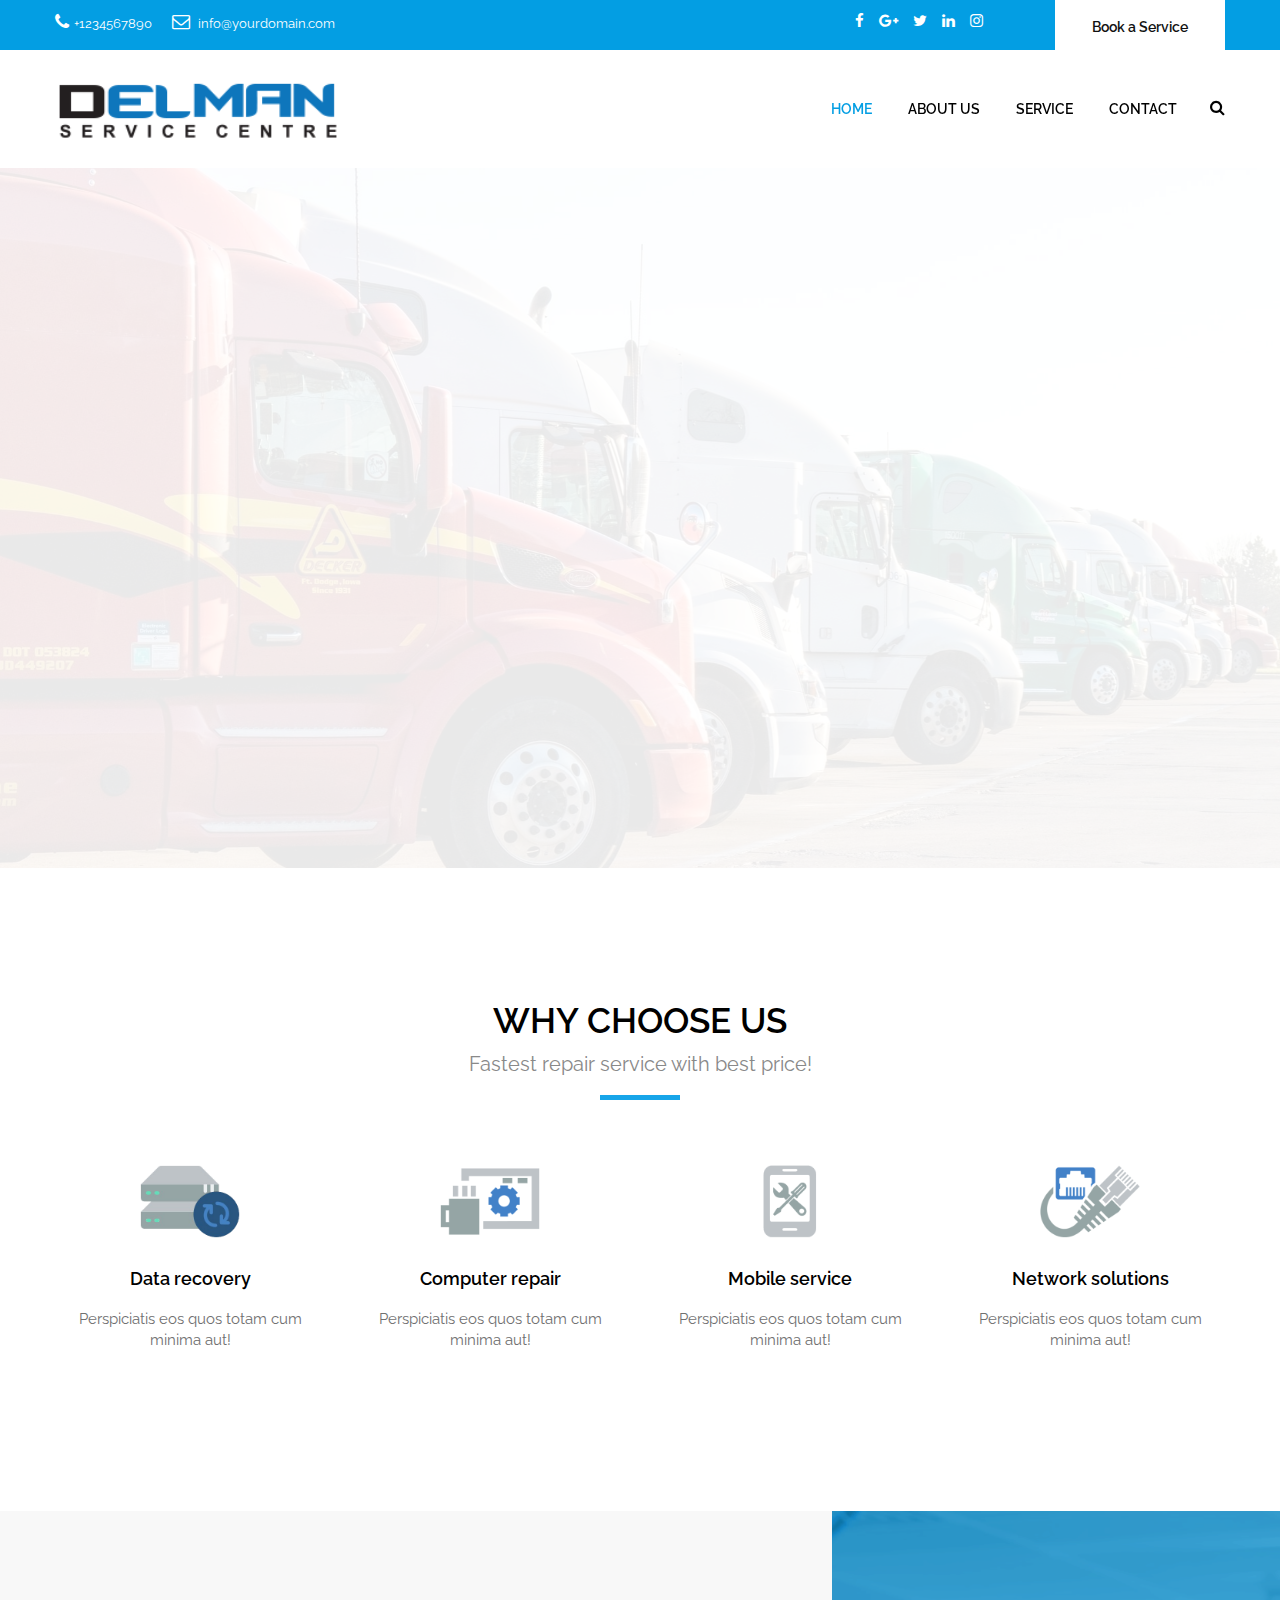
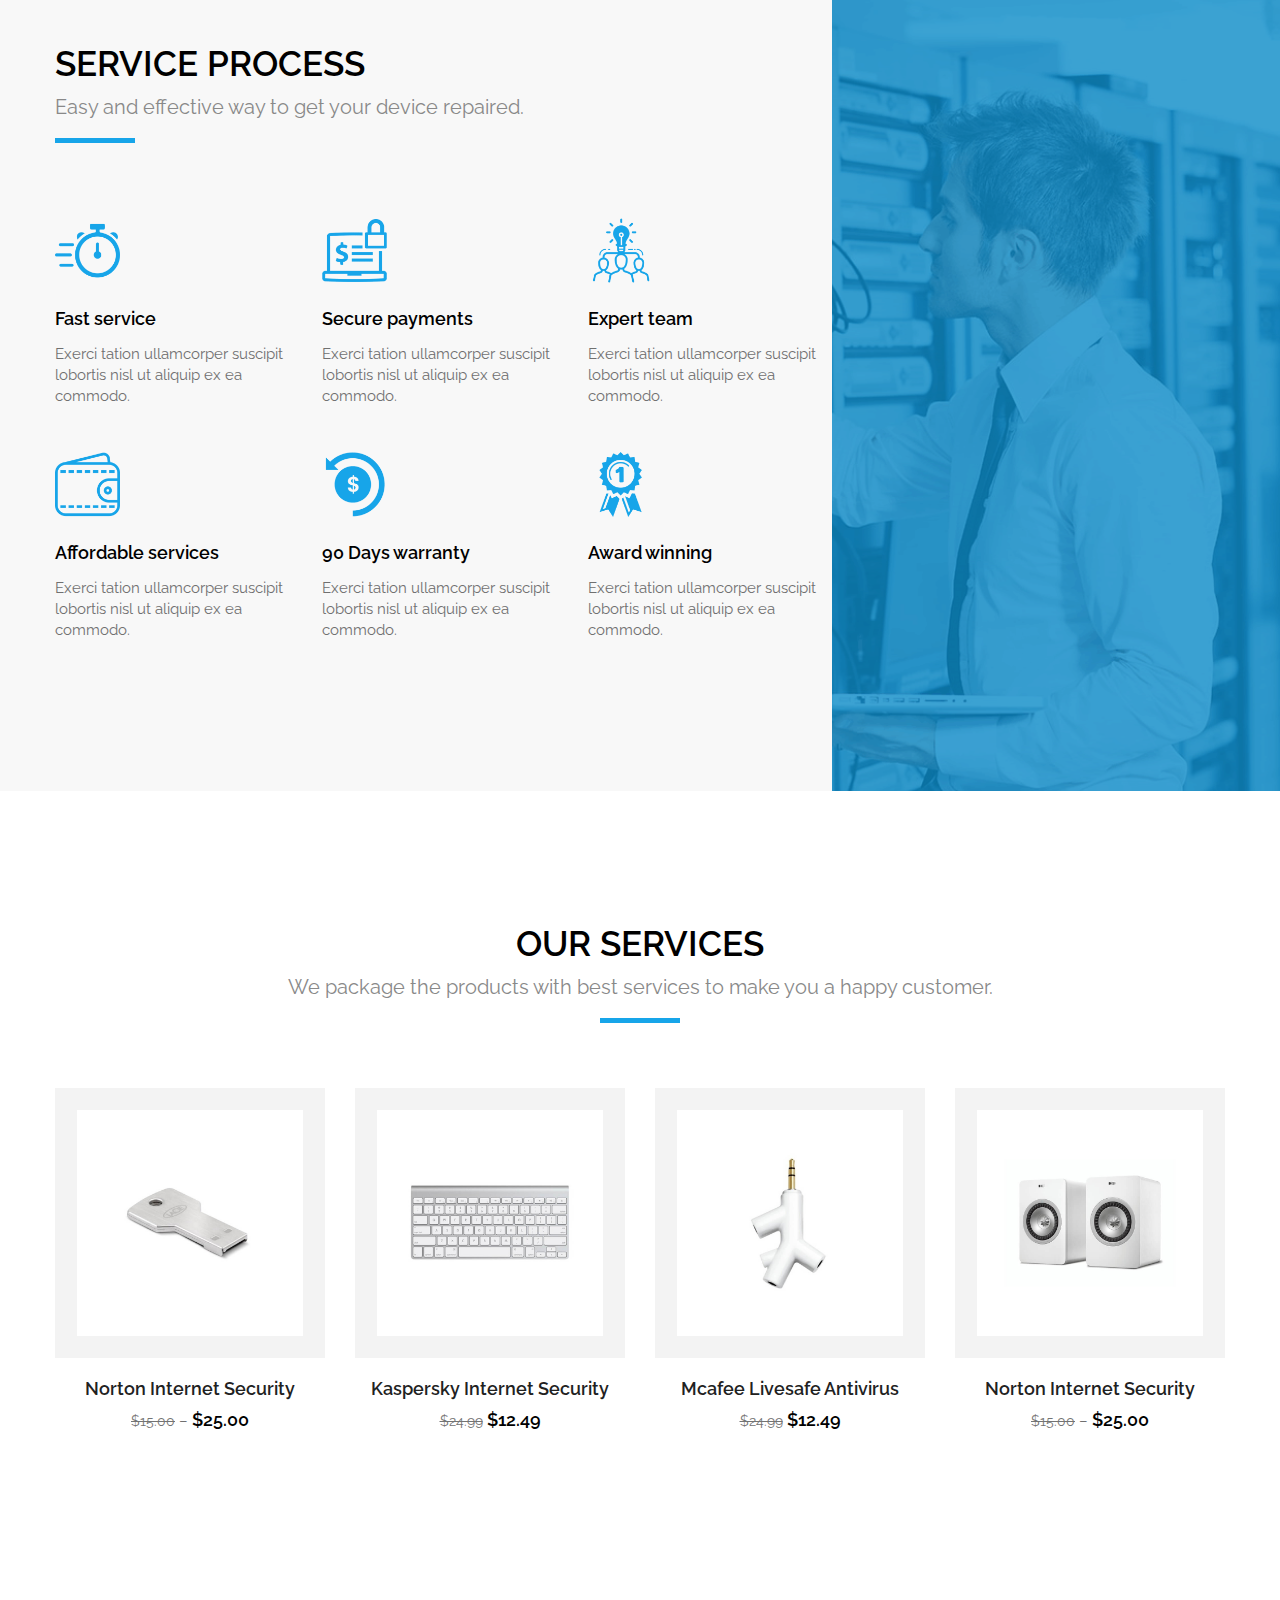
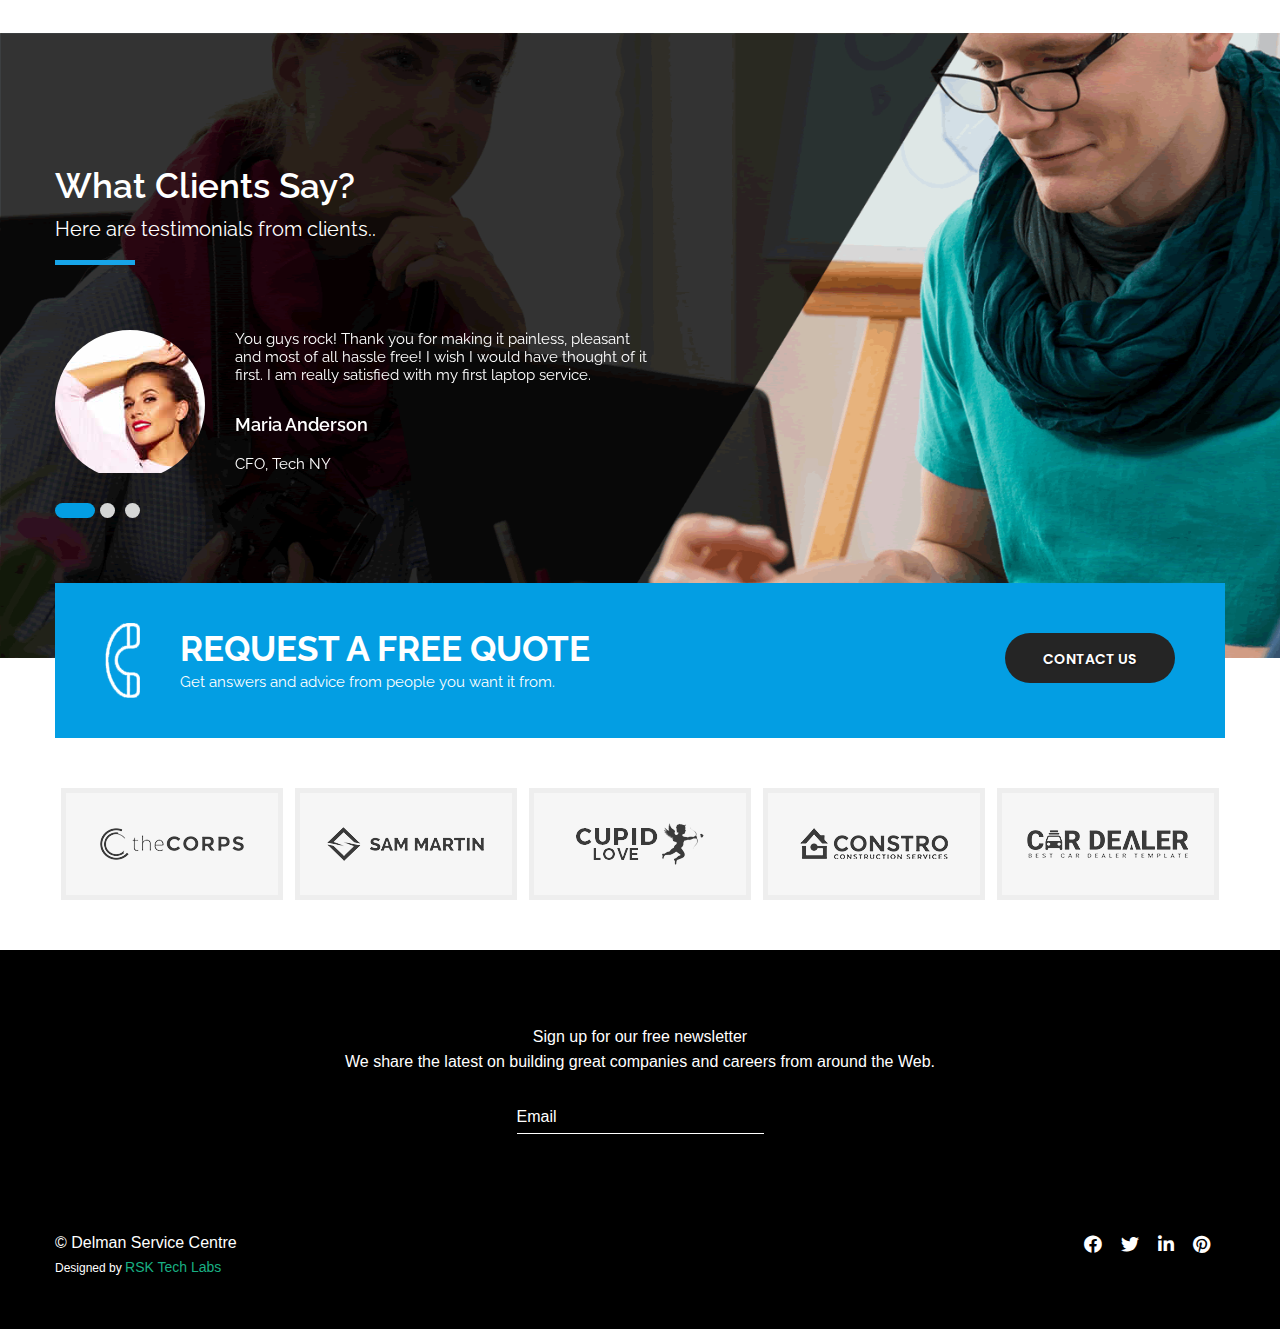
==== commit 72167aca: "Add files via upload" ====
--- a/index.html
+++ b/index.html
@@ -47,7 +47,7 @@
           <div class="full">
             <div class="topbar-left">
               <ul class="list-inline">
-                <li> <span class="topbar-label"><i class="fa  fa-phone"></i></span> <span class="topbar-hightlight">+1234567890</span> </li>
+                <li> <span class="topbar-label"><i class="fa  fa-phone"></i></span><a href="tel:+91-1234567890" class="smooth" style="color: white;" title=""><span class="topbar-hightlight">+1234567890</span> </a></li>
                 <li> <span class="topbar-label"><i class="fa fa-envelope-o"></i></span> <span class="topbar-hightlight"><a href="mailto:info@yourdomain.com">info@yourdomain.com</a></span> </li>
               </ul>
             </div>
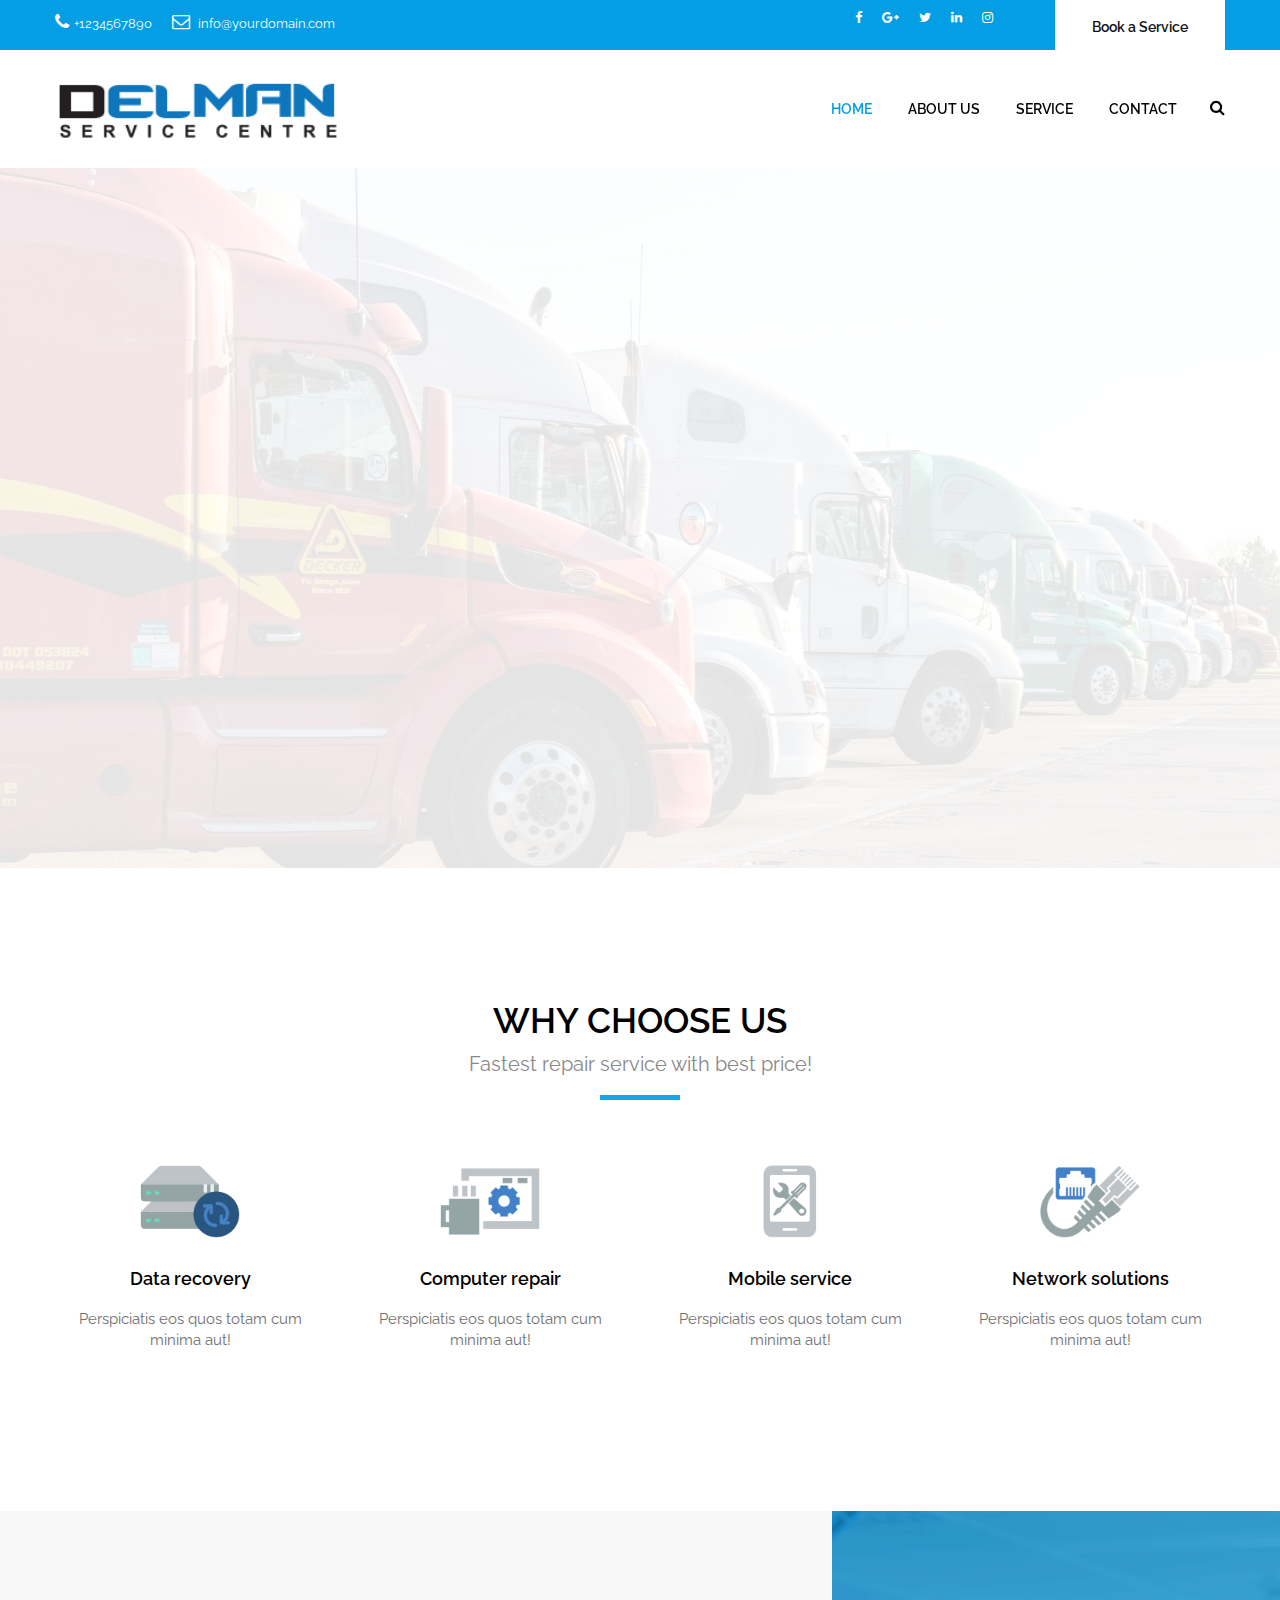
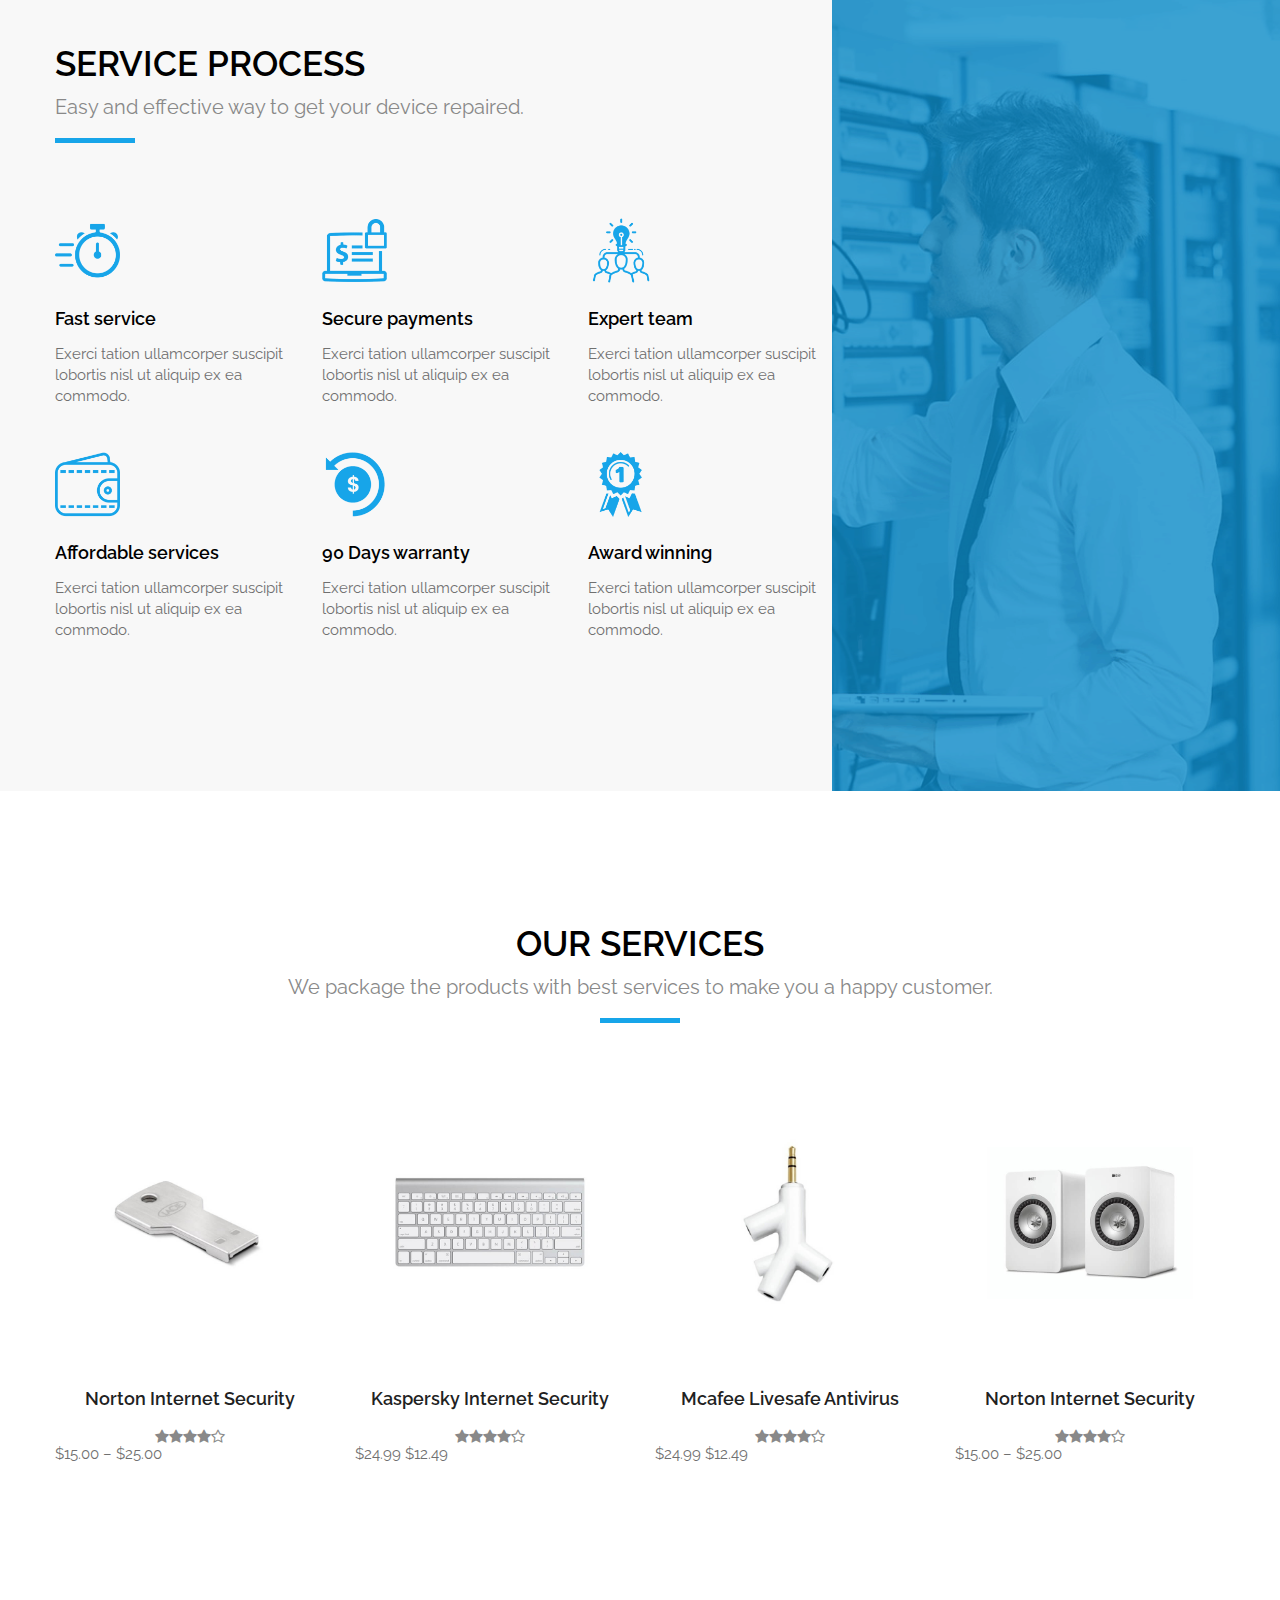
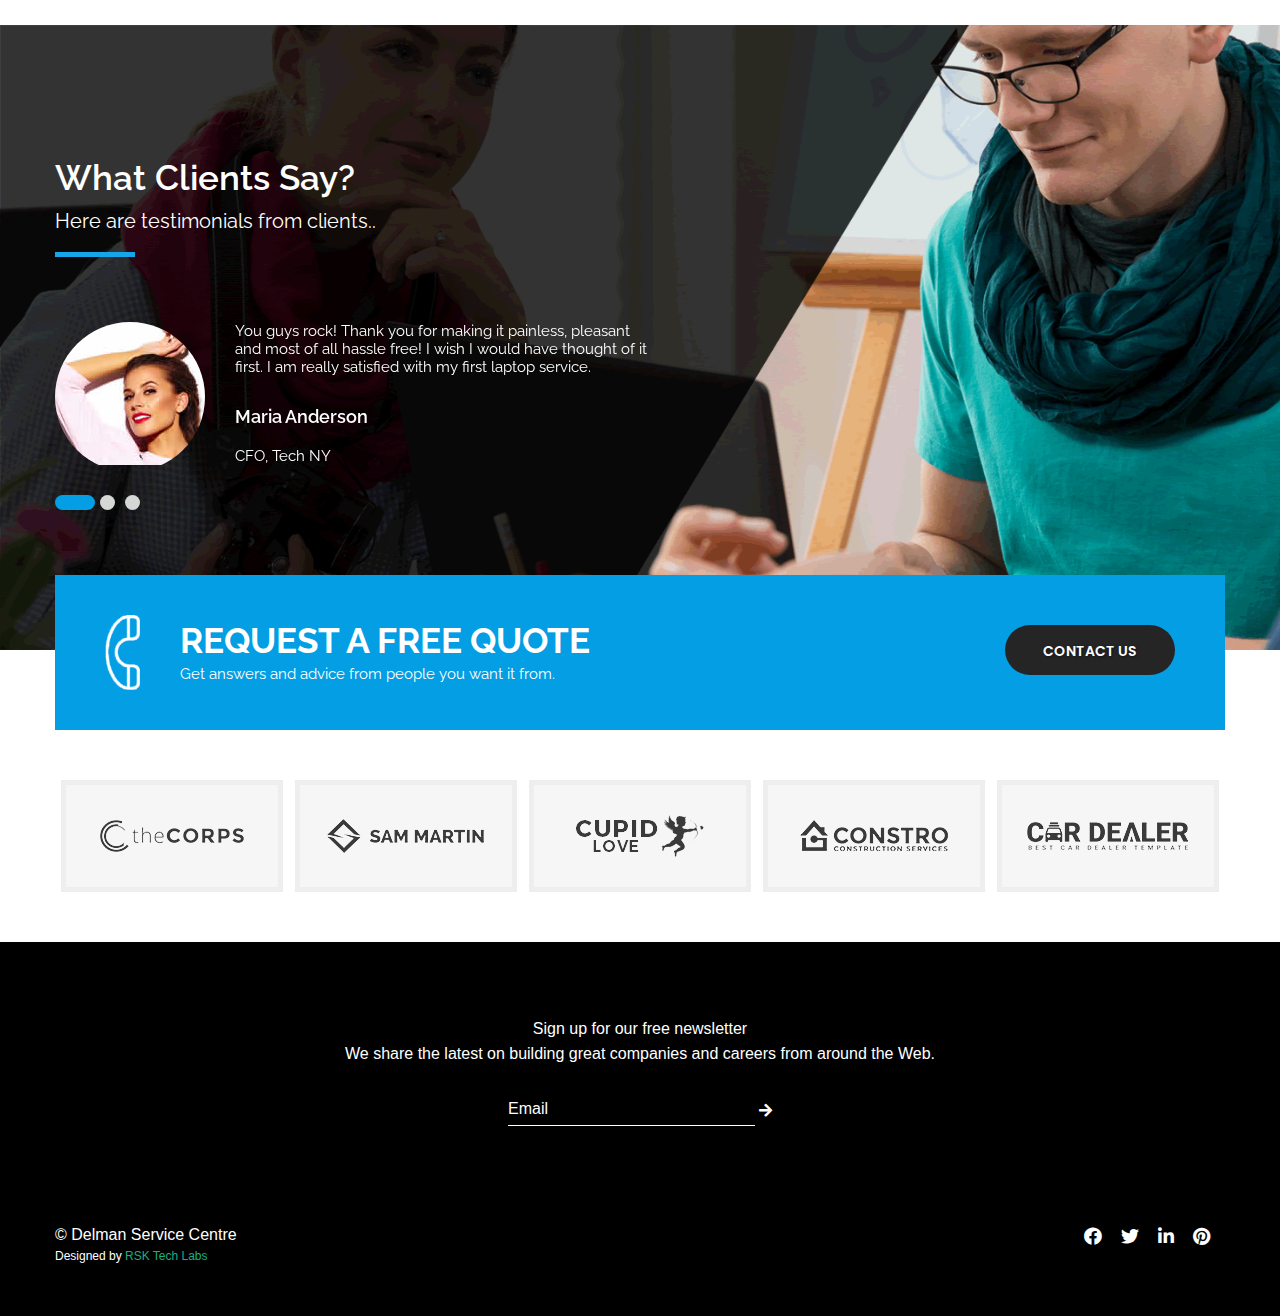
==== commit d516af22: "Add files via upload" ====
--- a/index.html
+++ b/index.html
@@ -709,7 +709,7 @@
         <form action="#" method="post">
           <input required type="email">
           <label for="email">Email</label>
-          <input class="submit" type="submit" value="">
+          <input class="submit" type="submit" value=""><i class="fas fa-arrow-right" style="color: white;"></i>
         </form>
       </div>
       <div class="row">
--- a/css/style.css
+++ b/css/style.css
@@ -30,10 +30,6 @@
 	11. INNER PAGE BANNER
 	12. SIDEBAR
 	     - Sidebar Search
-	13. BLOG	
-         - Blog Detail	
-	14. CASE STUDIES
-	15. SHOP
     16. FOOTER
 	17. CUSTOM
 		
@@ -750,10 +746,6 @@
 	width: 100%;
 }
 
-.pagination>li.active a {
-	color: #fff;
-}
-
 .contant_section {
 	float: left;
 	width: 100%;
@@ -2213,98 +2205,6 @@
 }
 
 
-/**== Progress Bar ==**/
-
-.progress-bar {
-	text-align: left;
-	transition-duration: 3s;
-}
-
-.progress {
-	height: 8px;
-	border-radius: 0;
-	box-shadow: none;
-	background: #efeaef;
-	float: left;
-	width: 100%;
-	margin-bottom: 15px;
-}
-
-.progress-bar {
-	box-shadow: none;
-}
-
-.progress_bar {
-	margin: 20px 0 0 0;
-}
-
-span.skill {
-	font-size: 14px;
-	color: #000;
-	margin-bottom: 6px;
-	width: 100%;
-	float: left;
-}
-
-.info_valume {
-	float: right;
-	color: #8e8b82;
-	font-weight: 600;
-}
-
-
-/**== Pagination ==**/
-
-.pagination>li>a,
-.pagination>li>span {
-	position: relative;
-	float: left;
-	padding: 6px 12px;
-	margin-left: 0;
-	line-height: normal;
-	color: #000000;
-	background-color: #fff;
-	border: solid #e1e1e1 1px;
-	border-radius: 0;
-	width: 40px;
-	text-align: center;
-	height: 40px;
-	line-height: 28px;
-}
-
-.pagination>li:first-child>a,
-.pagination>li:first-child>span {
-	border-top-left-radius: 0;
-	border-bottom-left-radius: 0;
-}
-
-.pagination>li:last-child>a,
-.pagination>li:last-child>span {
-	border-top-right-radius: 0;
-	border-bottom-right-radius: 0;
-}
-
-.pagination>li {
-	display: inline;
-	margin: 0 4px;
-	float: left;
-}
-
-.pagination>li>a:focus,
-.pagination>li>a:hover,
-.pagination>li>span:focus,
-.pagination>li>span:hover {
-	z-index: 2;
-	color: #222;
-	background-color: #ddd;
-	border-color: #ddd;
-}
-
-.pagination {
-	margin: 0;
-}
-
-
 /*------------------------------------------------------------------
 		8. SLIDER
 	-------------------------------------------------------------------*/
@@ -2819,388 +2719,6 @@
 
 
 /*------------------------------------------------------------------
-		13. BLOG
-	-------------------------------------------------------------------*/
-
-.blog_section {
-	margin-bottom: 50px;
-	float: left;
-	width: 100%;
-}
-
-.preview_commt,
-.next_commt {
-	width: 150px;
-}
-
-.blog_feature_cantant.theme_color_bg {
-	padding: 30px;
-}
-
-.blog_page_4 .blog_section {
-	margin-bottom: 10px;
-}
-
-.blog_feature_cantant {
-	padding: 30px 0;
-	float: left;
-	width: 100%;
-	border-top: solid #039ee3 8px;
-}
-
-.blog_head {
-	font-size: 18px;
-	color: #000;
-	font-weight: 600;
-	width: 100%;
-}
-
-.post_info {
-	color: #000;
-	font-size: 14px;
-	margin-bottom: 10px;
-	width: 100%;
-}
-
-.blog_feature_cantant li {
-	font-weight: 500;
-	font-size: 14px;
-	color: #039ee3;
-	float: left;
-	margin-right: 15px;
-}
-
-.blog_feature_cantant li a {
-	color: #000;
-}
-
-.blog_feature_cantant li a:hover,
-.blog_feature_cantant li a:focus {
-	color: #039ee3;
-}
-
-.blog_feature_cantant p {
-	width: 100%;
-}
-
-.blog_section p {
-	line-height: 24px;
-	float: left;
-	width: 100%;
-}
-
-.read_more {
-	font-weight: 600;
-	font-family: 'Poppins', sans-serif;
-}
-
-.read_more:hover,
-.read_more:focus {
-	color: #039ee3;
-}
-
-.shr {
-	float: left;
-	font-weight: 600;
-	margin-right: 15px;
-	margin-top: 2px;
-}
-
-.blog_page_5 .shr {
-	font-size: 14px;
-	margin-right: 10px;
-}
-
-.blog_page_5 .social_icon ul li {
-	font-size: 14px;
-	margin-right: 8px;
-	float: left;
-}
-
-.blog_page_5 .blog_feature_cantant {
-	padding: 30px 38px;
-}
-
-.blog_page_5 .blog_section {
-	margin-bottom: 30px;
-}
-
-.post_info+p {
-	margin-top: 15px;
-}
-
-.bottom_info {
-	float: left;
-	width: 100%;
-	margin-top: 10px;
-}
-
-
-/**== Blog Detail ==**/
-
-.blog_detail_page .blog_feature_cantant {
-	padding: 30px 0;
-	float: left;
-	width: 100%;
-	background: #fff;
-}
-
-.comment_cantrol {
-	font-size: 14px;
-	font-weight: 500;
-}
-
-.comment_cantrol span {
-	float: left;
-	width: 100%;
-	margin-top: 15px;
-	font-weight: 600;
-}
-
-.comment_section {
-	float: left;
-	width: 100%;
-	border-bottom: dotted 2px;
-	padding-bottom: 25px;
-	margin-top: 20px;
-}
-
-.view_commant {
-	float: left;
-	width: 100%;
-	margin-top: 30px;
-}
-
-.command_cont {
-	padding: 20px 30px;
-	min-height: 120px;
-}
-
-.blog_section p.comm_head {
-	font-weight: 600;
-	font-size: 14px;
-	text-transform: uppercase;
-}
-
-.blog_section p.comm_head span {
-	font-size: 12px;
-	font-weight: 400;
-	margin-left: 5px;
-}
-
-.blog_section p.comm_head a.rply {
-	float: right;
-	font-weight: 400;
-	text-transform: none;
-}
-
-.blog_section .theme_bg p.comm_head a.rply {
-	color: #fff;
-}
-
-.blog_section .command_cont p {
-	line-height: 18px;
-}
-
-.command_cont {
-	margin-bottom: 30px;
-}
-
-.post_commt_form {
-	float: left;
-	width: 100%;
-}
-
-.post_commt_form h4 {
-	padding: 0 5px;
-}
-
-
-/*------------------------------------------------------------------
-		14. CASE STUDIES
-	-------------------------------------------------------------------*/
-
-.case_studies_box {
-	margin: 0 0 30px 0;
-	position: relative;
-	overflow: hidden;
-	cursor: pointer;
-}
-
-.tab_head {
-	margin-bottom: 50px;
-	display: flex;
-	justify-content: center;
-}
-
-.tab_bar .filter-button {
-	padding: 0 25px;
-	font-size: 14px;
-	cursor: pointer;
-}
-
-.tab_bar .tags li {
-	float: left;
-	margin: 0 2.5px;
-}
-
-.description_case_studies {
-	padding-left: 25px;
-	padding-right: 25px;
-}
-
-.description_case_studies h4 {
-	margin: 0 0 20px 0;
-}
-
-.description_case_studies p {
-	margin-bottom: 0;
-	letter-spacing: -0.2px;
-}
-
-.description_case_studies {
-	position: absolute;
-	bottom: -100%;
-	padding-top: 25px;
-	padding-bottom: 25px;
-	opacity: 0;
-	transition: ease all 0.5s;
-}
-
-.case_studies_box:hover div.description_case_studies {
-	opacity: 1;
-	bottom: 0;
-}
-
-.description_case_studies_style_2 {
-	float: left;
-	width: 100%;
-	border: solid #e1e1e1 1px;
-	padding: 25px 26px;
-}
-
-.description_case_studies_style_2 h4 {
-	margin-top: 0;
-	margin-bottom: 15px;
-}
-
-.description_case_studies_style_2 span {
-	color: #000;
-	font-weight: 600;
-}
-
-.description_case_studies_style_2 span i {
-	float: right;
-	margin-top: 4px;
-}
-
-
-/*------------------------------------------------------------------
-		15. SHOP
-	-------------------------------------------------------------------*/
-
-.product_list {
-	min-height: 400px;
-	transition: ease all 0.5s;
-}
-
-.cleaning .product_list {
-	min-height: 340px;
-	transition: ease all 0.5s;
-}
-
-.product_list:hover,
-.product_list:focus {
-	box-shadow: 0 0 25px -17px #000;
-	border-bottom: solid #17a5e9 5px;
-}
-
-.product_img {
-	overflow: hidden;
-	background: #f3f3f3;
-}
-
-.product_img img {
-	padding: 22px;
-}
-
-.cleaning .product_img img {
-	padding: 0;
-}
-
-.product_detail_btm h4 {
-	margin: 20px 0 10px 0;
-	text-align: center;
-}
-
-.product_list .starratin {
-	height: 0;
-	overflow: hidden;
-	transition: ease all 0.5s;
-}
-
-.product_list:hover .starratin,
-.product_list:focus .starratin {
-	height: 15px;
-	margin-bottom: 6px;
-}
-
-.product_list:hover div.product_img img,
-.product_list:focus div.product_img img {
-	transform: scale(1.2);
-	transition: ease all 0.5s;
-}
-
-.starratin {
-	color: #ffcc00;
-}
-
-.starratin .fa {
-	margin: 0 0.5px;
-}
-
-.product_price p {
-	margin: 0;
-	text-align: center;
-}
-
-.old_price {
-	font-size: 14px;
-	color: #737373;
-	text-decoration: line-through;
-}
-
-.new_price {
-	font-size: 18px;
-	font-weight: 600;
-	color: #000;
-}
-
-.recent_item {
-	color: #000;
-	font-weight: 600;
-	margin: 0;
-}
-
-.price_recent_item {
-	margin: 0;
-	color: #000;
-}
-
-.adress_cont {
-	float: left;
-	width: 100%;
-}
-
-.contact_us_2 .adress_cont {
-	float: left;
-	width: 100%;
-	display: flex;
-	justify-content: center;
-}
-
-
-/*------------------------------------------------------------------
 	17. TESTMONIAL 
 	-------------------------------------------------------------------*/
 
@@ -3311,243 +2829,6 @@
 	text-align: left;
 }
 /*Footer style end*/
-
-
-
-
-footer {
-	background: #632e62;
-	min-height: 375px;
-	padding: 45px 0;
-	position: relative;
-}
-
-.footer_logo {
-	margin: 35px 0 30px;
-}
-
-footer h4 {
-	margin: 0 0 25px 0;
-}
-
-.footer_menu_ul {
-	float: left;
-	width: 33.33%;
-	font-size: 14px;
-}
-
-.footer_menu_ul li {
-	margin: 0 0 5px 0;
-}
-
-.footer_menu_ul li a:hover,
-.footer_menu_ul li a:focus {
-	transition: ease all 0.5s;
-	margin-left: 8px;
-}
-
-.footer_menu {
-	padding-left: 55px;
-}
-
-.social_icon ul {
-	list-style: none;
-	float: left;
-}
-
-.social_icon ul li {
-	display: inline;
-	font-size: 15px;
-	margin-right: 15px;
-}
-
-.social_icon {
-	float: left;
-	margin: 2px 0 0 0;
-}
-
-.bottom_footer {
-	background: #592958;
-	padding: 13px 0;
-	min-height: 50px;
-}
-
-.bottom_menu {
-	font-size: 14px;
-}
-
-.cpy p {
-	margin: 0;
-}
-
-.bottom_menu li {
-	float: left;
-	margin: 0 20px 0 0;
-}
-
-.footer_style_2 {
-	padding: 0;
-	background: #111;
-}
-
-.bottom_footer_style_2 {
-	background: #f8f8f8;
-}
-
-.footer_style_2 .footer_logo {
-	margin: 0;
-}
-
-.footer_top {
-	border-bottom: solid #e1e1e1 1px;
-	padding-bottom: 55px;
-	padding-top: 18px;
-	margin-bottom: 65px;
-}
-
-.footer_top ul.footer_menu {
-	padding-left: 0;
-	margin: 20px 0 0;
-}
-
-.footer_top .social_icon {
-	margin-top: 20px;
-}
-
-.footer_top ul.footer_menu li {
-	font-weight: 600;
-}
-
-.footer_top ul.footer_menu li {
-	font-weight: 600;
-	float: left;
-	font-size: 14px;
-	margin: 0 14px;
-}
-
-.footer_blog {
-	float: left;
-	width: 65%;
-	padding: 75px 75px 100px 75px;
-}
-
-footer h2 {
-	color: #eee;
-	font-size: 14px;
-	text-transform: uppercase;
-	font-weight: 700;
-	margin-bottom: 35px;
-	margin-top: 0;
-	letter-spacing: 0.5px;
-}
-
-.footer_blog .col-md-6 {
-	margin-bottom: 30px;
-}
-
-footer h2::after {
-	width: 30px;
-	height: 4px;
-	content: "";
-	margin: 0;
-	display: block;
-	position: relative;
-	top: 7px;
-}
-
-footer p {
-	color: #666;
-	font-size: 14px;
-	line-height: 24px;
-	font-weight: 500;
-}
-
-footer p a {
-	color: #666;
-	font-size: 14px;
-	line-height: 24px;
-	font-weight: 500;
-}
-
-.footer-menu li {
-	margin: 5px 0;
-}
-
-.footer-menu li a {
-	color: #666;
-	font-size: 14px;
-	line-height: 24px;
-	font-weight: 500;
-}
-
-footer ul.social_icons li {
-	display: inline;
-}
-
-footer ul.social_icons li a {
-	float: left;
-	margin-right: 15px;
-	text-align: center;
-	font-size: 18px;
-	border-radius: 100%;
-	color: #666;
-}
-
-footer ul.social_icons {
-	float: left;
-	margin-top: 10px;
-}
-
-.footer_mail-section {
-	margin-top: 10px;
-	float: left;
-}
-
-.footer_mail-section .field input {
-	border: none;
-	padding: 10px 15px 9PX;
-	font-size: 14px;
-	font-weight: 500;
-	max-width: 215px;
-	width: 100%;
-}
-
-.footer_mail-section .field button.button_custom {
-	width: 40px;
-	height: 40px;
-	font-size: 14px;
-	padding: 8px 8px;
-	border: none;
-	float: left;
-	color: #fff;
-}
-
-.footer_mail-section .field {
-	padding: 0;
-}
-
-.cprt {
-	width: 100%;
-	text-align: center;
-	position: absolute;
-	bottom: 0;
-	float: left;
-	height: auto;
-	left: 0;
-	padding: 18px 0;
-	padding-left: 35%;
-}
-
-.cprt p {
-	color: #fff;
-	margin: 0;
-	font-size: 14px;
-}
-
-.cprt p {
-	line-height: 18px;
-	padding: 0 15px;
-}
 
 /*------------------------------------------------------------------
 		17. CUSTOM
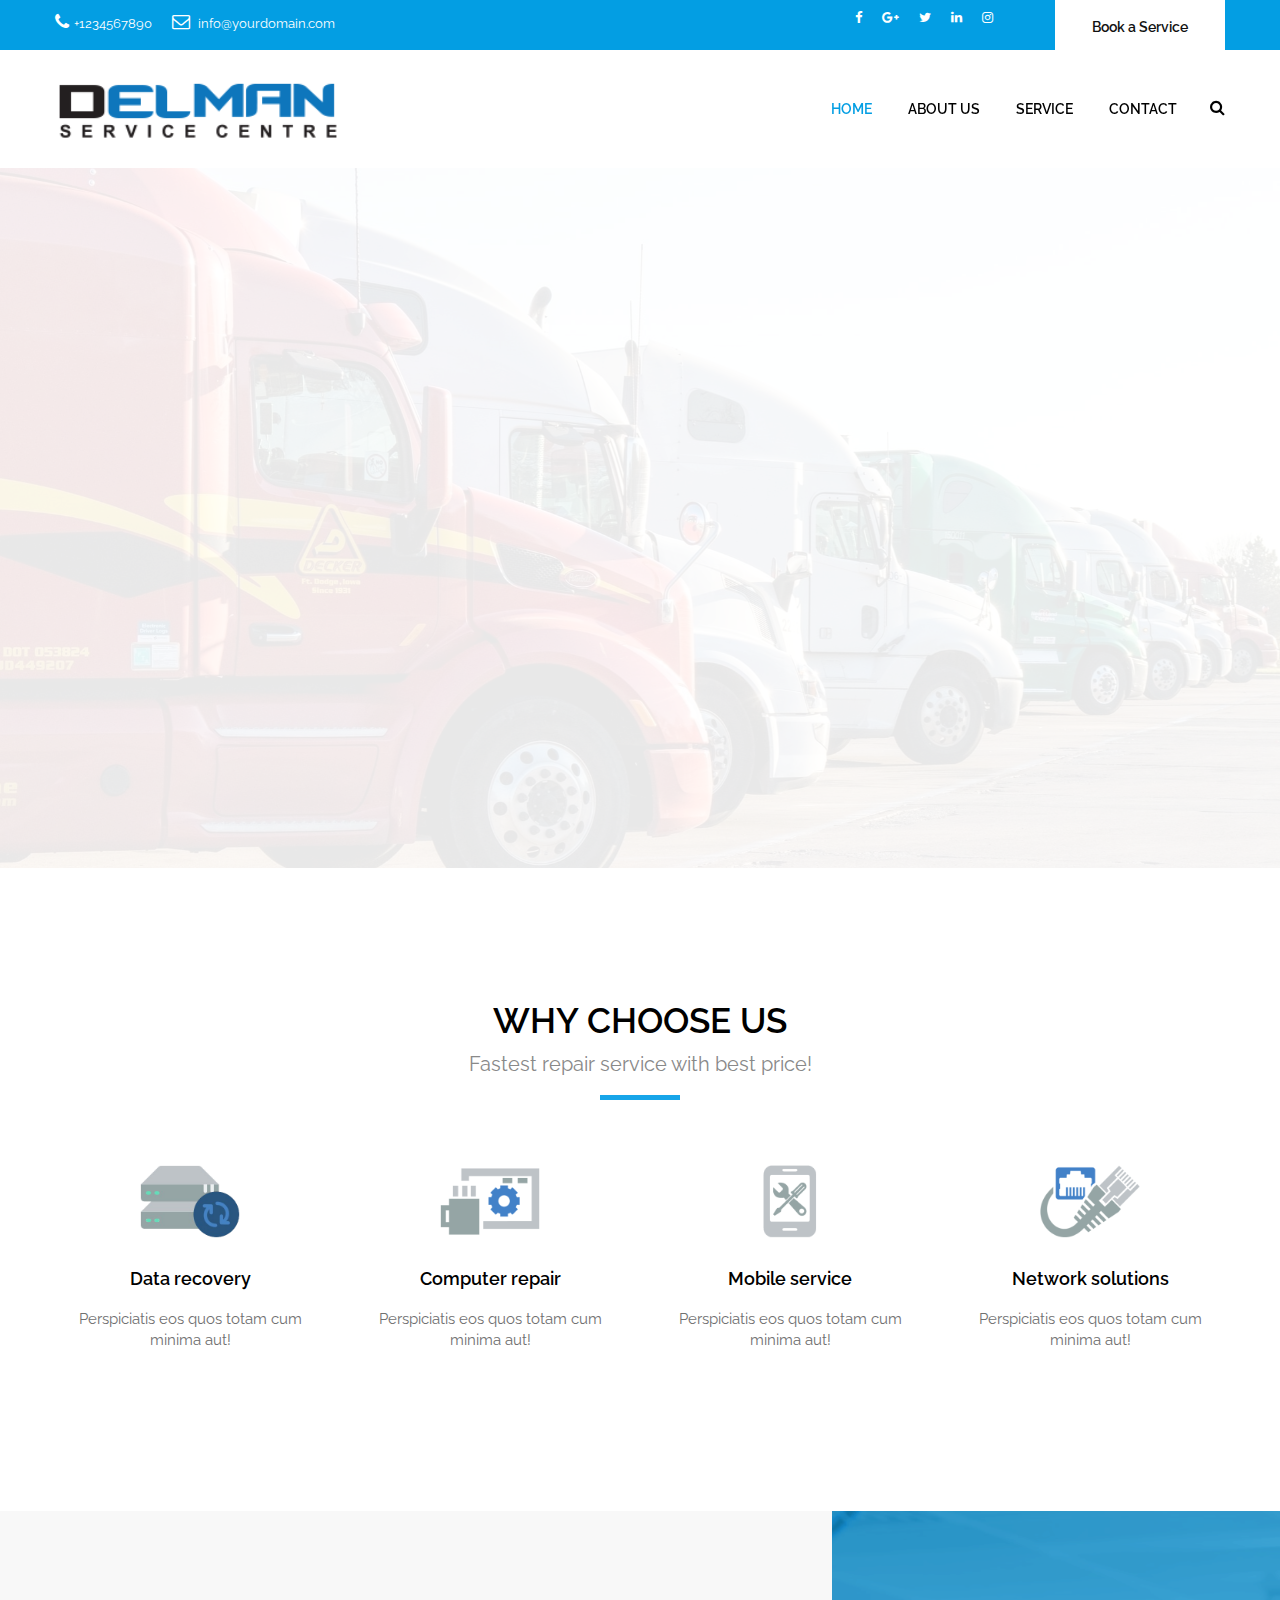
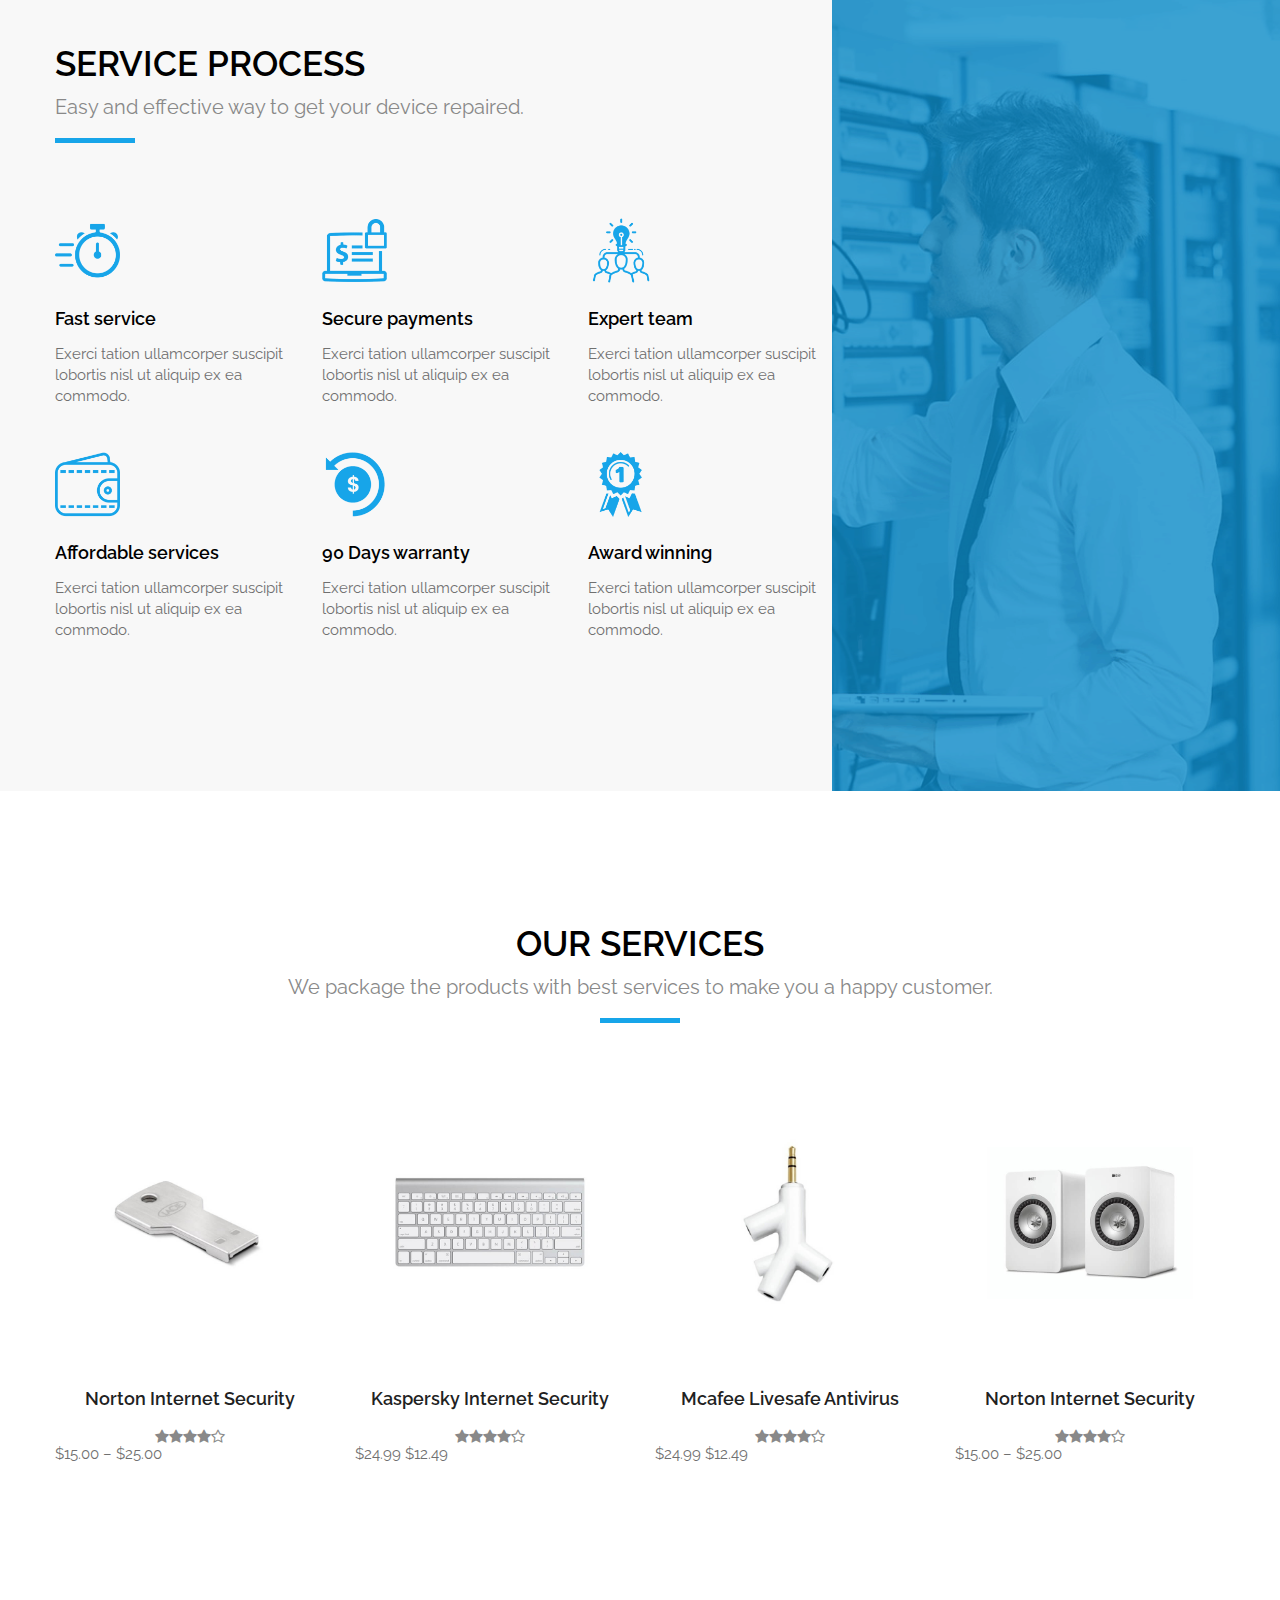
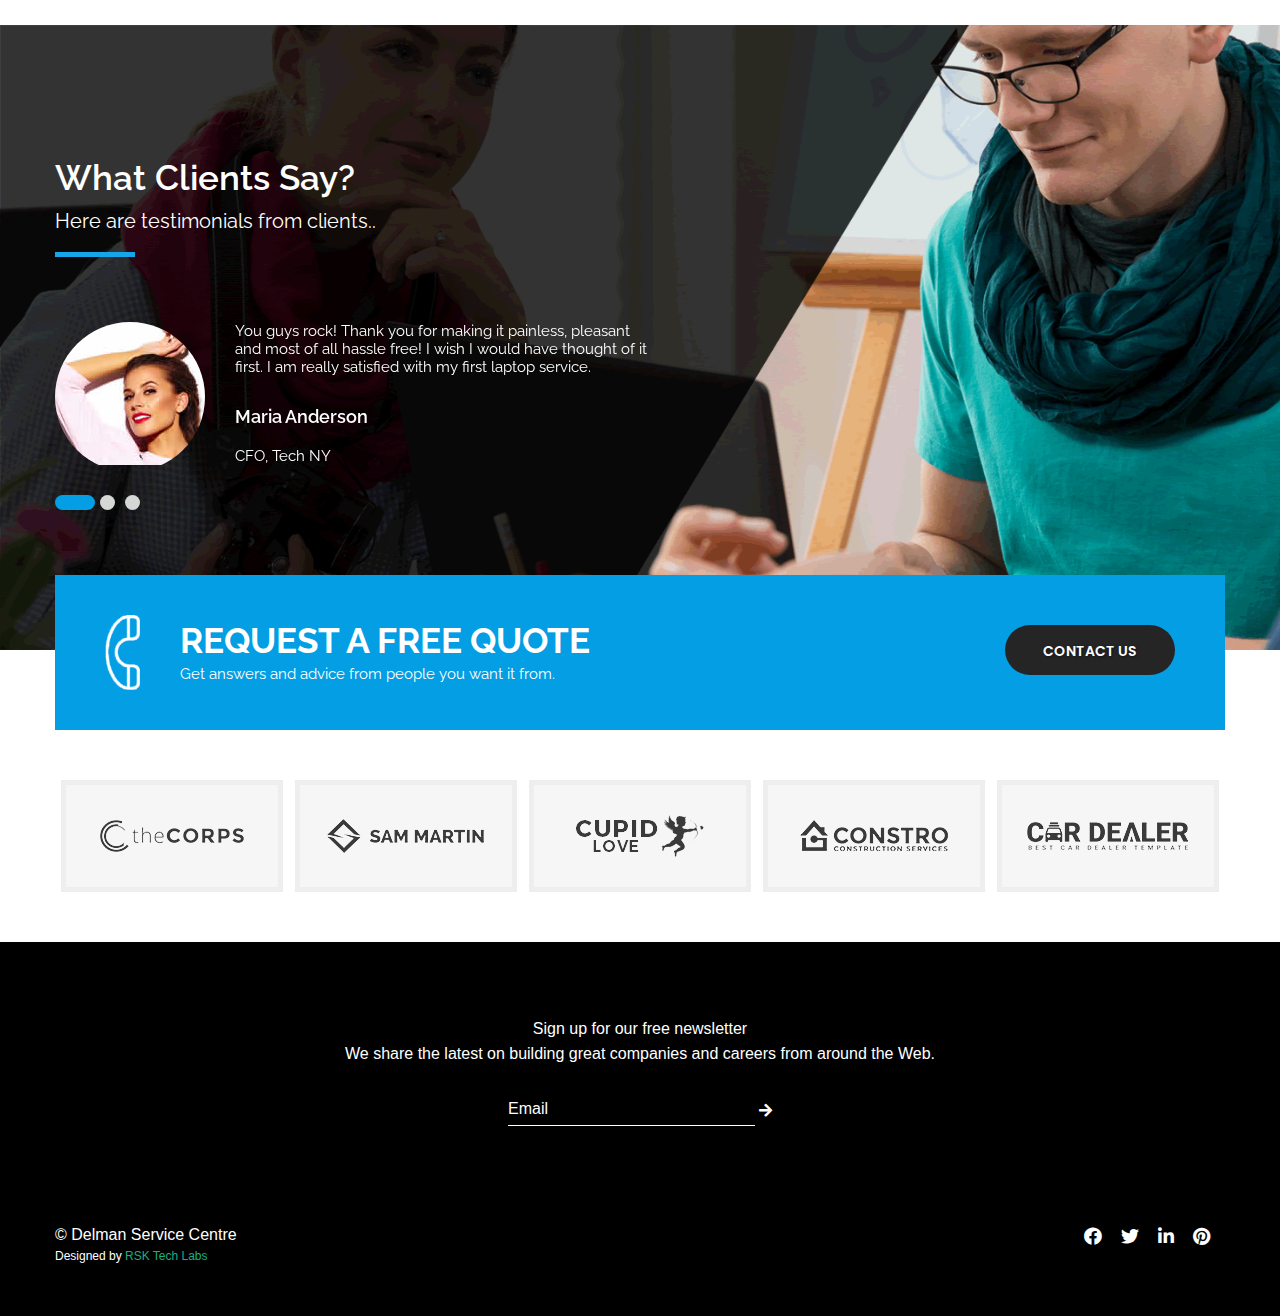
==== commit ff081526: "Add files via upload" ====
--- a/index.html
+++ b/index.html
@@ -739,7 +739,7 @@
       </div>
       <div class="row">
         <div class="col-12">
-          <p class="designed">Designed by <a href="#" target="_blank">RSK Tech Labs</a></p>
+          <p class="designed">Designed by <a href="https://rsktechlabs.com/" target="_blank">RSK Tech Labs</a></p>
         </div>
       </div>
     </div>
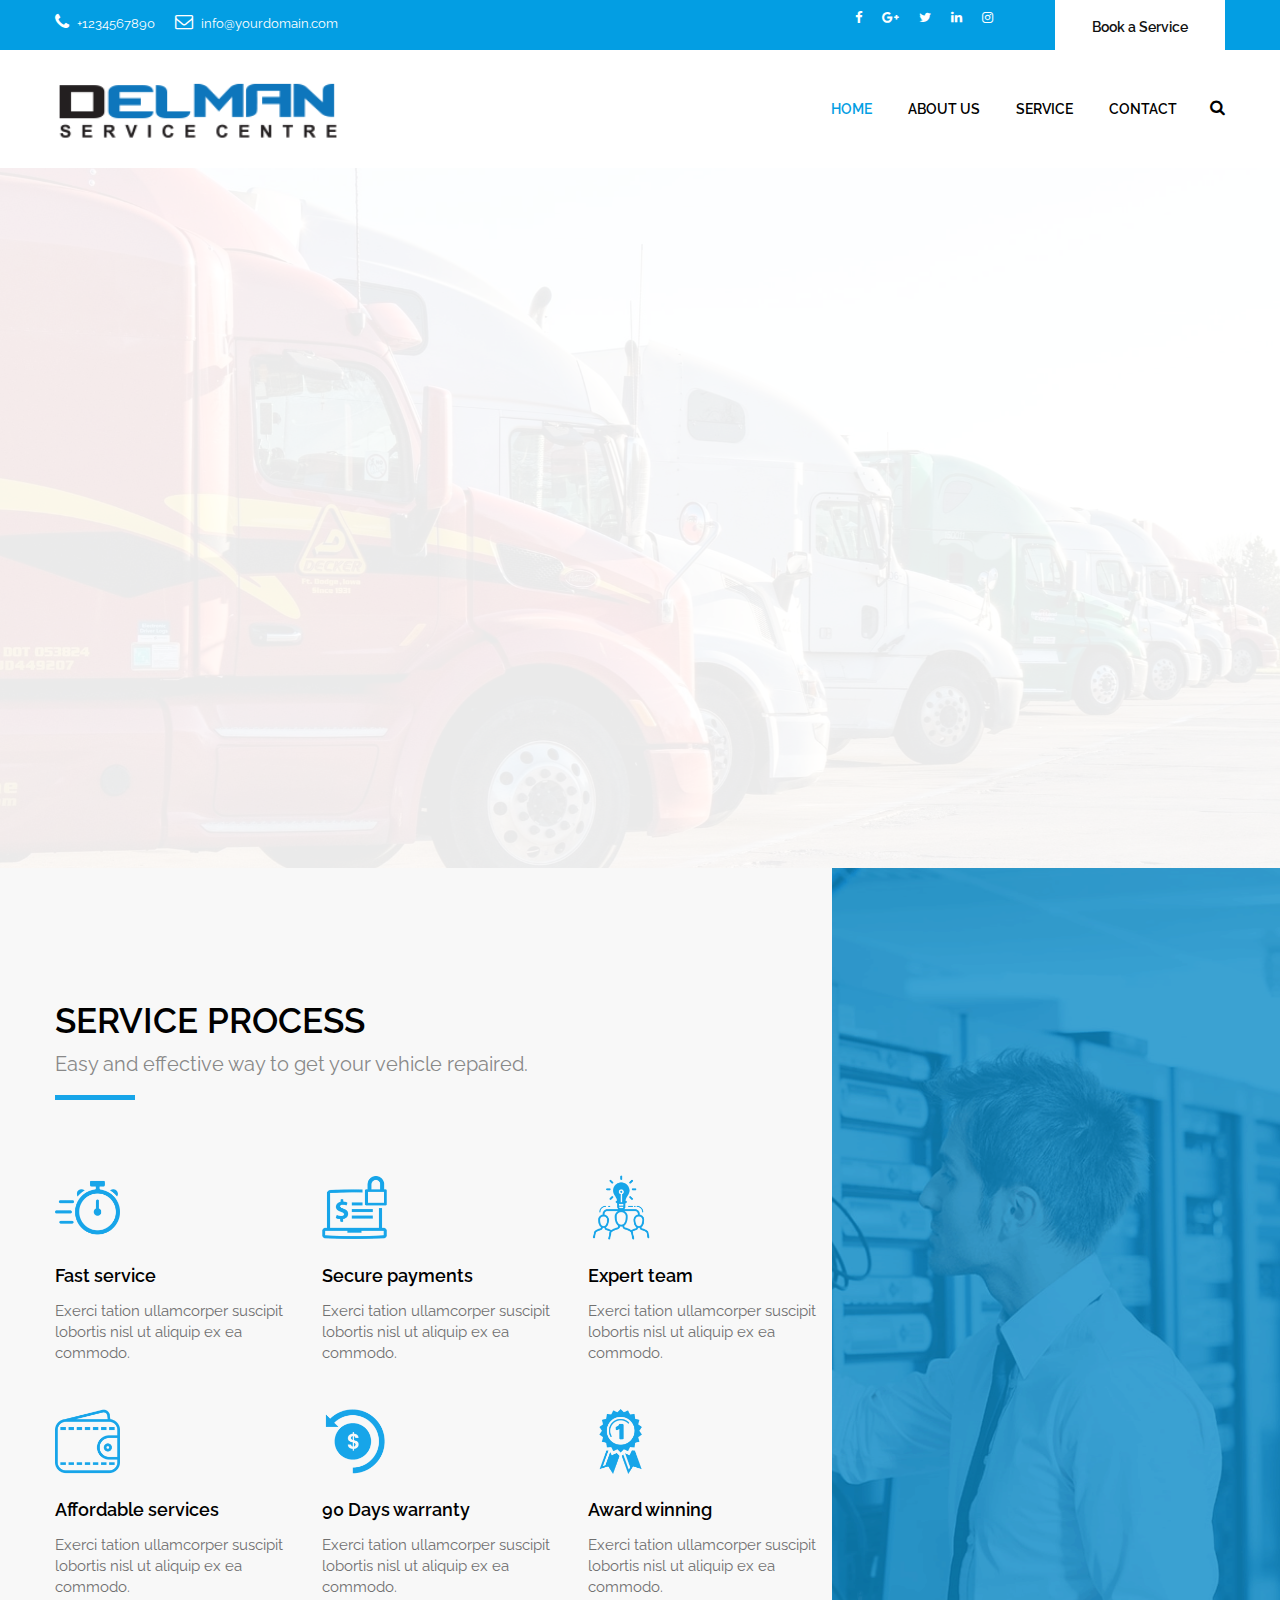
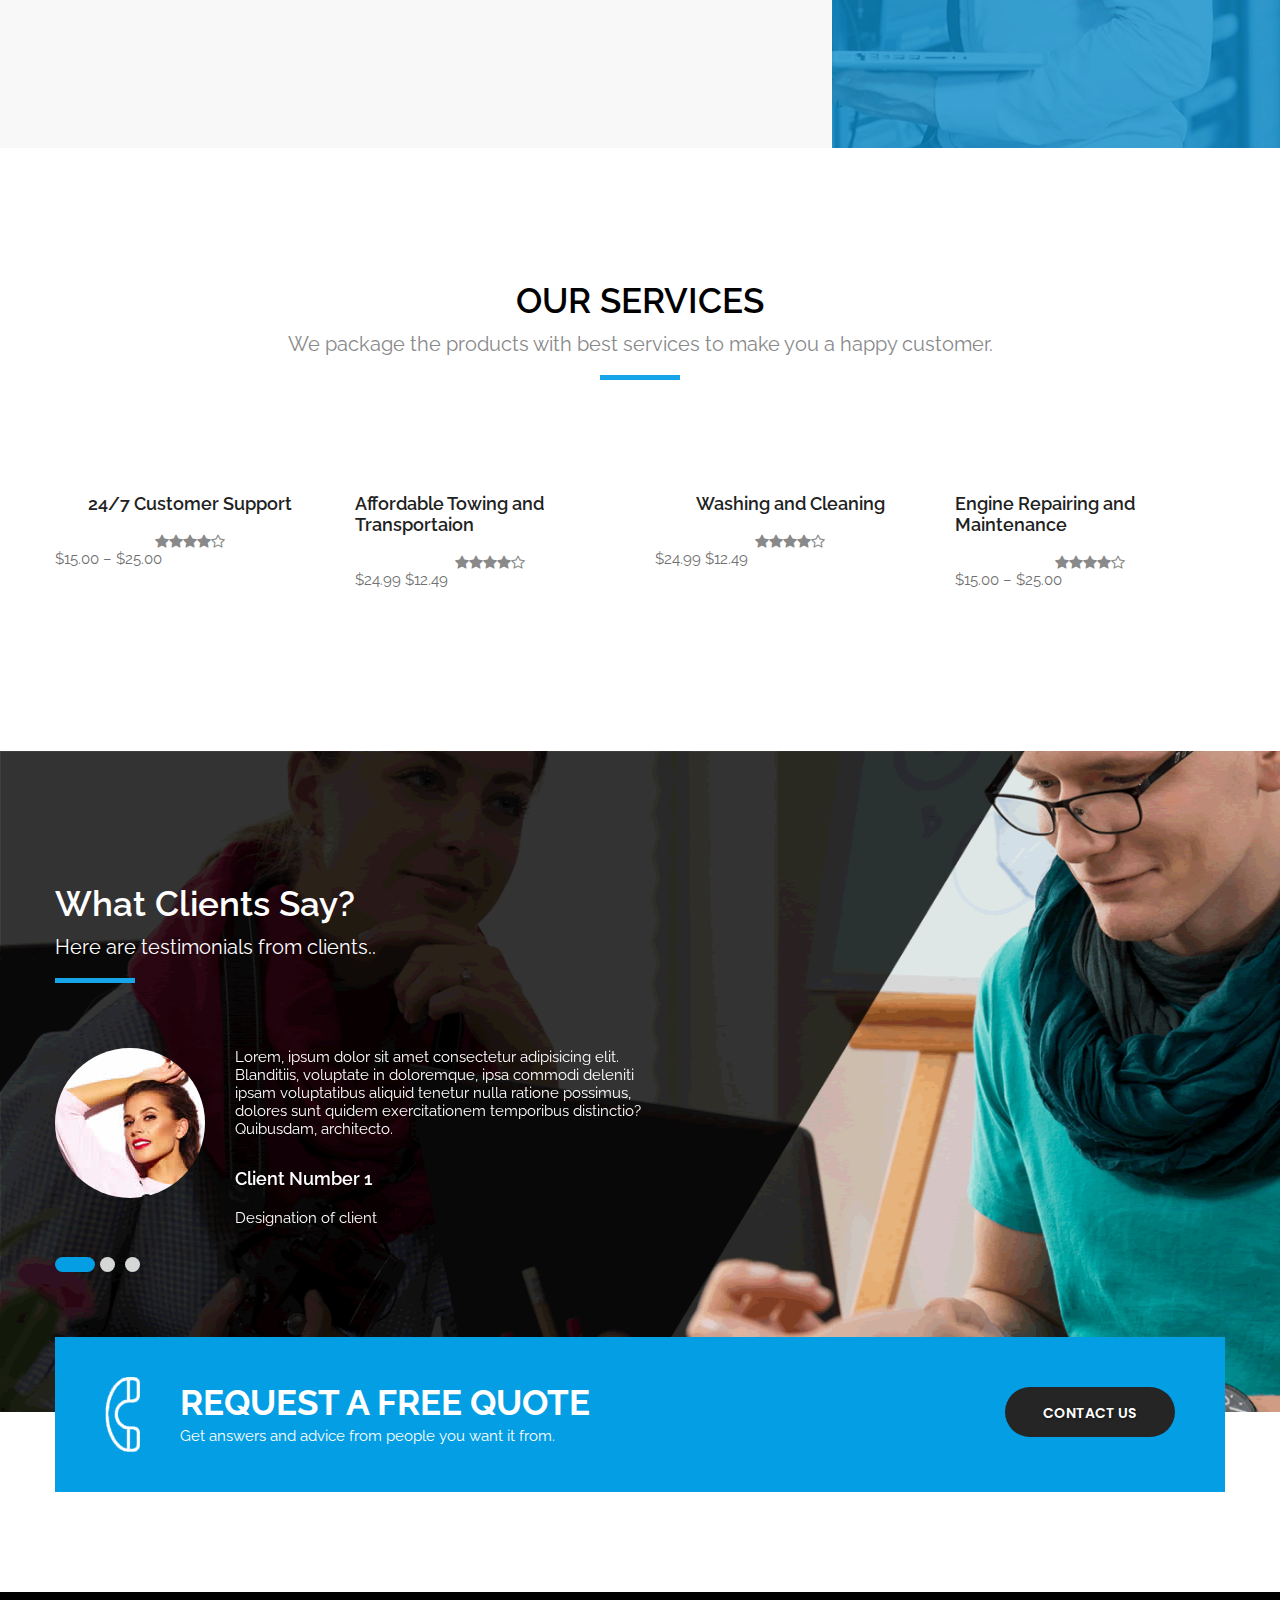
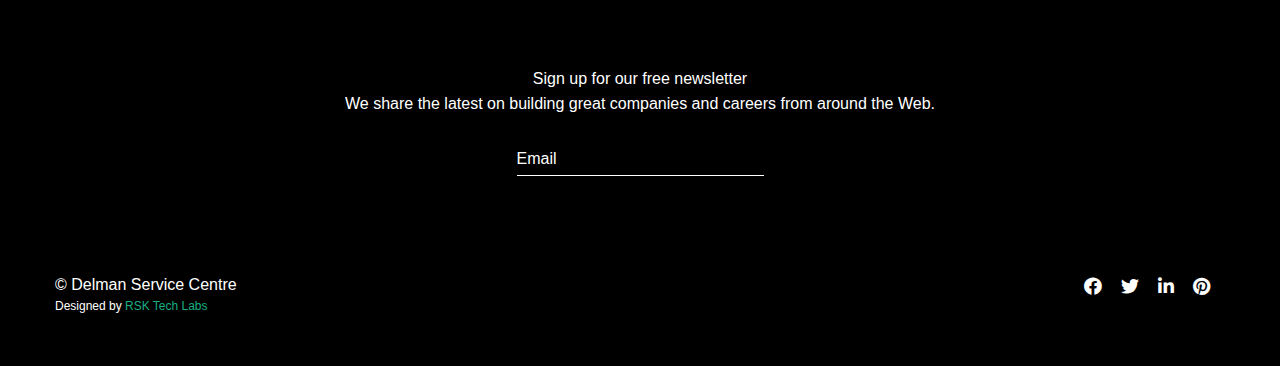
==== commit c5f43096: "Add files via upload" ====
--- a/index.html
+++ b/index.html
@@ -47,7 +47,7 @@
           <div class="full">
             <div class="topbar-left">
               <ul class="list-inline">
-                <li> <span class="topbar-label"><i class="fa  fa-phone"></i></span><a href="tel:+91-1234567890" class="smooth" style="color: white;" title=""><span class="topbar-hightlight">+1234567890</span> </a></li>
+                <li> <span class="topbar-label"><i class="fa  fa-phone"></i></span> <span class="topbar-hightlight">+1234567890</span> </li>
                 <li> <span class="topbar-label"><i class="fa fa-envelope-o"></i></span> <span class="topbar-hightlight"><a href="mailto:info@yourdomain.com">info@yourdomain.com</a></span> </li>
               </ul>
             </div>
@@ -79,7 +79,7 @@
       <div class="row">
         <div class="col-lg-3 col-md-12 col-sm-12 col-xs-12">
           <!-- logo start -->
-          <div class="logo"> <a href="index.html"><img src="images/logos/Logo-delmen.png" alt="logo" /></a> </div>
+          <div class="logo"> <a href="it_home.html"><img src="images/logos/Logo-delmen.png" alt="logo" /></a> </div>
           <!-- logo end -->
         </div>
         <div class="col-lg-9 col-md-12 col-sm-12 col-xs-12">
@@ -90,9 +90,9 @@
                 <li> <a class="active" href="index.html">Home</a></li>
                 <li><a href="about.html">About Us</a></li>
                 <li> <a href="service.html">Service</a>
-                  <ul>
+                  <!-- <ul>
                   <li><a href="service_detail.html">Services Detail</a></li>
-                  </ul>
+                  </ul> -->
                 </li>
                 <li> <a href="contact.html">Contact</a></li>
               </ul>
@@ -356,14 +356,14 @@
 </div>
 <!-- end section -->
 <!-- section -->
-<div class="section padding_layout_1">
+<!-- <div class="section padding_layout_1">
   <div class="container">
     <div class="row">
       <div class="col-md-12">
         <div class="full">
           <div class="main_heading text_align_center">
             <h2>Why Choose Us</h2>
-            <p class="large">Fastest repair service with best price!</p>
+            <p class="large">Fast and Reliable Services</p>
           </div>
         </div>
       </div>
@@ -407,7 +407,7 @@
       </div>
     </div>
     </div>
-    </div>
+    </div> -->
 <!-- end section -->
 <!-- section -->
 <div class="section padding_layout_1 light_silver gross_layout">
@@ -417,7 +417,7 @@
         <div class="full">
           <div class="main_heading text_align_left">
             <h2>Service Process</h2>
-            <p class="large">Easy and effective way to get your device repaired.</p>
+            <p class="large">Easy and effective way to get your vehicle repaired.</p>
           </div>
         </div>
       </div>
@@ -501,10 +501,10 @@
     <div class="row">
       <div class="col-lg-3 col-md-6 col-sm-6 col-xs-12 margin_bottom_30_all">
         <div class="product_list">
-          <div class="product_img"> <img class="img-responsive" src="images/it_service/1.jpg" alt=""> </div>
+          <div class="product_img"> <img class="img-responsive" src="images/cs1.jpg" alt=""> </div>
           <div class="product_detail_btm">
             <div class="center">
-              <h4><a href="it_shop_detail.html">Norton Internet Security</a></h4>
+              <h4><a href="it_shop_detail.html">24/7 Customer Support</a></h4>
             </div>
             <div class="starratin">
               <div class="center"> <i class="fa fa-star" aria-hidden="true"></i> <i class="fa fa-star" aria-hidden="true"></i> <i class="fa fa-star" aria-hidden="true"></i> <i class="fa fa-star" aria-hidden="true"></i> <i class="fa fa-star-o" aria-hidden="true"></i> </div>
@@ -517,10 +517,10 @@
       </div>
       <div class="col-lg-3 col-md-6 col-sm-6 col-xs-12 margin_bottom_30_all">
         <div class="product_list">
-          <div class="product_img"> <img class="img-responsive" src="images/it_service/2.jpg" alt=""> </div>
+          <div class="product_img"> <img class="img-responsive" src="images/tt1.jpg" alt=""> </div>
           <div class="product_detail_btm">
             <div class="center">
-              <h4><a href="it_shop_detail.html">Kaspersky Internet Security</a></h4>
+              <h4><a href="it_shop_detail.html">Affordable Towing and Transportaion</a></h4>
             </div>
             <div class="starratin">
               <div class="center"> <i class="fa fa-star" aria-hidden="true"></i> <i class="fa fa-star" aria-hidden="true"></i> <i class="fa fa-star" aria-hidden="true"></i> <i class="fa fa-star" aria-hidden="true"></i> <i class="fa fa-star-o" aria-hidden="true"></i> </div>
@@ -533,10 +533,10 @@
       </div>
       <div class="col-lg-3 col-md-6 col-sm-6 col-xs-12 margin_bottom_30_all">
         <div class="product_list">
-          <div class="product_img"> <img class="img-responsive" src="images/it_service/3.jpg" alt=""> </div>
+          <div class="product_img"> <img class="img-responsive" src="images/wc1.jpg" alt=""> </div>
           <div class="product_detail_btm">
             <div class="center">
-              <h4><a href="it_shop_detail.html">Mcafee Livesafe Antivirus</a></h4>
+              <h4><a href="it_shop_detail.html">Washing and Cleaning</a></h4>
             </div>
             <div class="starratin">
               <div class="center"> <i class="fa fa-star" aria-hidden="true"></i> <i class="fa fa-star" aria-hidden="true"></i> <i class="fa fa-star" aria-hidden="true"></i> <i class="fa fa-star" aria-hidden="true"></i> <i class="fa fa-star-o" aria-hidden="true"></i> </div>
@@ -549,10 +549,10 @@
       </div>
       <div class="col-lg-3 col-md-6 col-sm-6 col-xs-12 margin_bottom_30_all">
         <div class="product_list">
-          <div class="product_img"> <img class="img-responsive" src="images/it_service/4.jpg" alt=""> </div>
+          <div class="product_img"> <img class="img-responsive" src="images/ts1.jpg" alt=""> </div>
           <div class="product_detail_btm">
             <div class="center">
-              <h4><a href="it_shop_detail.html">Norton Internet Security</a></h4>
+              <h4><a href="it_shop_detail.html">Engine Repairing and Maintenance</a></h4>
             </div>
             <div class="starratin">
               <div class="center"> <i class="fa fa-star" aria-hidden="true"></i> <i class="fa fa-star" aria-hidden="true"></i> <i class="fa fa-star" aria-hidden="true"></i> <i class="fa fa-star" aria-hidden="true"></i> <i class="fa fa-star-o" aria-hidden="true"></i> </div>
@@ -595,32 +595,29 @@
             <div class="carousel-inner">
               <div class="carousel-item active">
                 <div class="testimonial-container">
-                  <div class="testimonial-content"> You guys rock! Thank you for making it painless, pleasant and most of all hassle free! I wish I would have thought of it first. 
-                    I am really satisfied with my first laptop service. </div>
+                  <div class="testimonial-content">Lorem, ipsum dolor sit amet consectetur adipisicing elit. Blanditiis, voluptate in doloremque, ipsa commodi deleniti ipsam voluptatibus aliquid tenetur nulla ratione possimus, dolores sunt quidem exercitationem temporibus distinctio? Quibusdam, architecto.</div>
                   <div class="testimonial-photo"> <img src="images/it_service/client1.jpg" class="img-responsive" alt="#" width="150" height="150"> </div>
                   <div class="testimonial-meta">
-                    <h4>Maria Anderson</h4>
-                    <span class="testimonial-position">CFO, Tech NY</span> </div>
+                    <h4>Client Number 1</h4>
+                    <span class="testimonial-position">Designation of client</span> </div>
                 </div>
               </div>
               <div class="carousel-item">
                 <div class="testimonial-container">
-                  <div class="testimonial-content"> You guys rock! Thank you for making it painless, pleasant and most of all hassle free! I wish I would have thought of it first. 
-                    I am really satisfied with my first laptop service. </div>
+                  <div class="testimonial-content"> Lorem ipsum dolor, sit amet consectetur adipisicing elit. Consectetur nemo optio ex magnam inventore, quos exercitationem expedita pariatur ullam sequi quasi quaerat porro dolorem magni enim? Error non dolor consequuntur.</div>
                   <div class="testimonial-photo"> <img src="images/it_service/client2.jpg" class="img-responsive" alt="#" width="150" height="150"> </div>
                   <div class="testimonial-meta">
-                    <h4>Maria Anderson</h4>
-                    <span class="testimonial-position">CFO, Tech NY</span> </div>
+                    <h4>Client Number 2</h4>
+                    <span class="testimonial-position">Designation of client</span> </div>
                 </div>
               </div>
               <div class="carousel-item">
                 <div class="testimonial-container">
-                  <div class="testimonial-content"> You guys rock! Thank you for making it painless, pleasant and most of all hassle free! I wish I would have thought of it first. 
-                    I am really satisfied with my first laptop service. </div>
+                  <div class="testimonial-content"> Lorem ipsum dolor sit amet consectetur adipisicing elit. Illo corrupti consequatur nihil veritatis non. Aliquam, accusantium nulla. Facilis, quidem, dicta culpa quo distinctio quasi, doloribus ducimus incidunt animi officia in?</div>
                   <div class="testimonial-photo"> <img src="images/it_service/client3.jpg" class="img-responsive" alt="#" width="150" height="150"> </div>
                   <div class="testimonial-meta">
-                    <h4>Maria Anderson</h4>
-                    <span class="testimonial-position">CFO, Tech NY</span> </div>
+                    <h4>Client number 3</h4>
+                    <span class="testimonial-position">Designation of client</span> </div>
                 </div>
               </div>
             </div>
@@ -646,7 +643,7 @@
               <h2>REQUEST A FREE QUOTE</h2>
               <p>Get answers and advice from people you want it from.</p>
             </div>
-            <div class="button_Section_cont"> <a class="btn dark_gray_bt" href="contact.html">Contact us</a> </div>
+            <div class="button_Section_cont"> <a class="btn dark_gray_bt" href="it_contact.html">Contact us</a> </div>
           </div>
         </div>
       </div>
@@ -656,7 +653,7 @@
 <!-- end section -->
 <!-- section -->
 <div class="section padding_layout_1" style="padding: 50px 0;">
-  <div class="container">
+  <!-- <div class="container">
     <div class="row">
       <div class="col-md-12">
         <div class="full">
@@ -670,7 +667,7 @@
         </div>
       </div>
     </div>
-  </div>
+  </div> -->
 </div>
 <!-- end section -->
 <!-- Modal -->
@@ -709,7 +706,7 @@
         <form action="#" method="post">
           <input required type="email">
           <label for="email">Email</label>
-          <input class="submit" type="submit" value=""><i class="fas fa-arrow-right" style="color: white;"></i>
+          <input class="submit" type="submit" value="">
         </form>
       </div>
       <div class="row">
@@ -739,7 +736,7 @@
       </div>
       <div class="row">
         <div class="col-12">
-          <p class="designed">Designed by <a href="https://rsktechlabs.com/" target="_blank">RSK Tech Labs</a></p>
+          <p class="designed">Designed by <a href="#" target="_blank">RSK Tech Labs</a></p>
         </div>
       </div>
     </div>
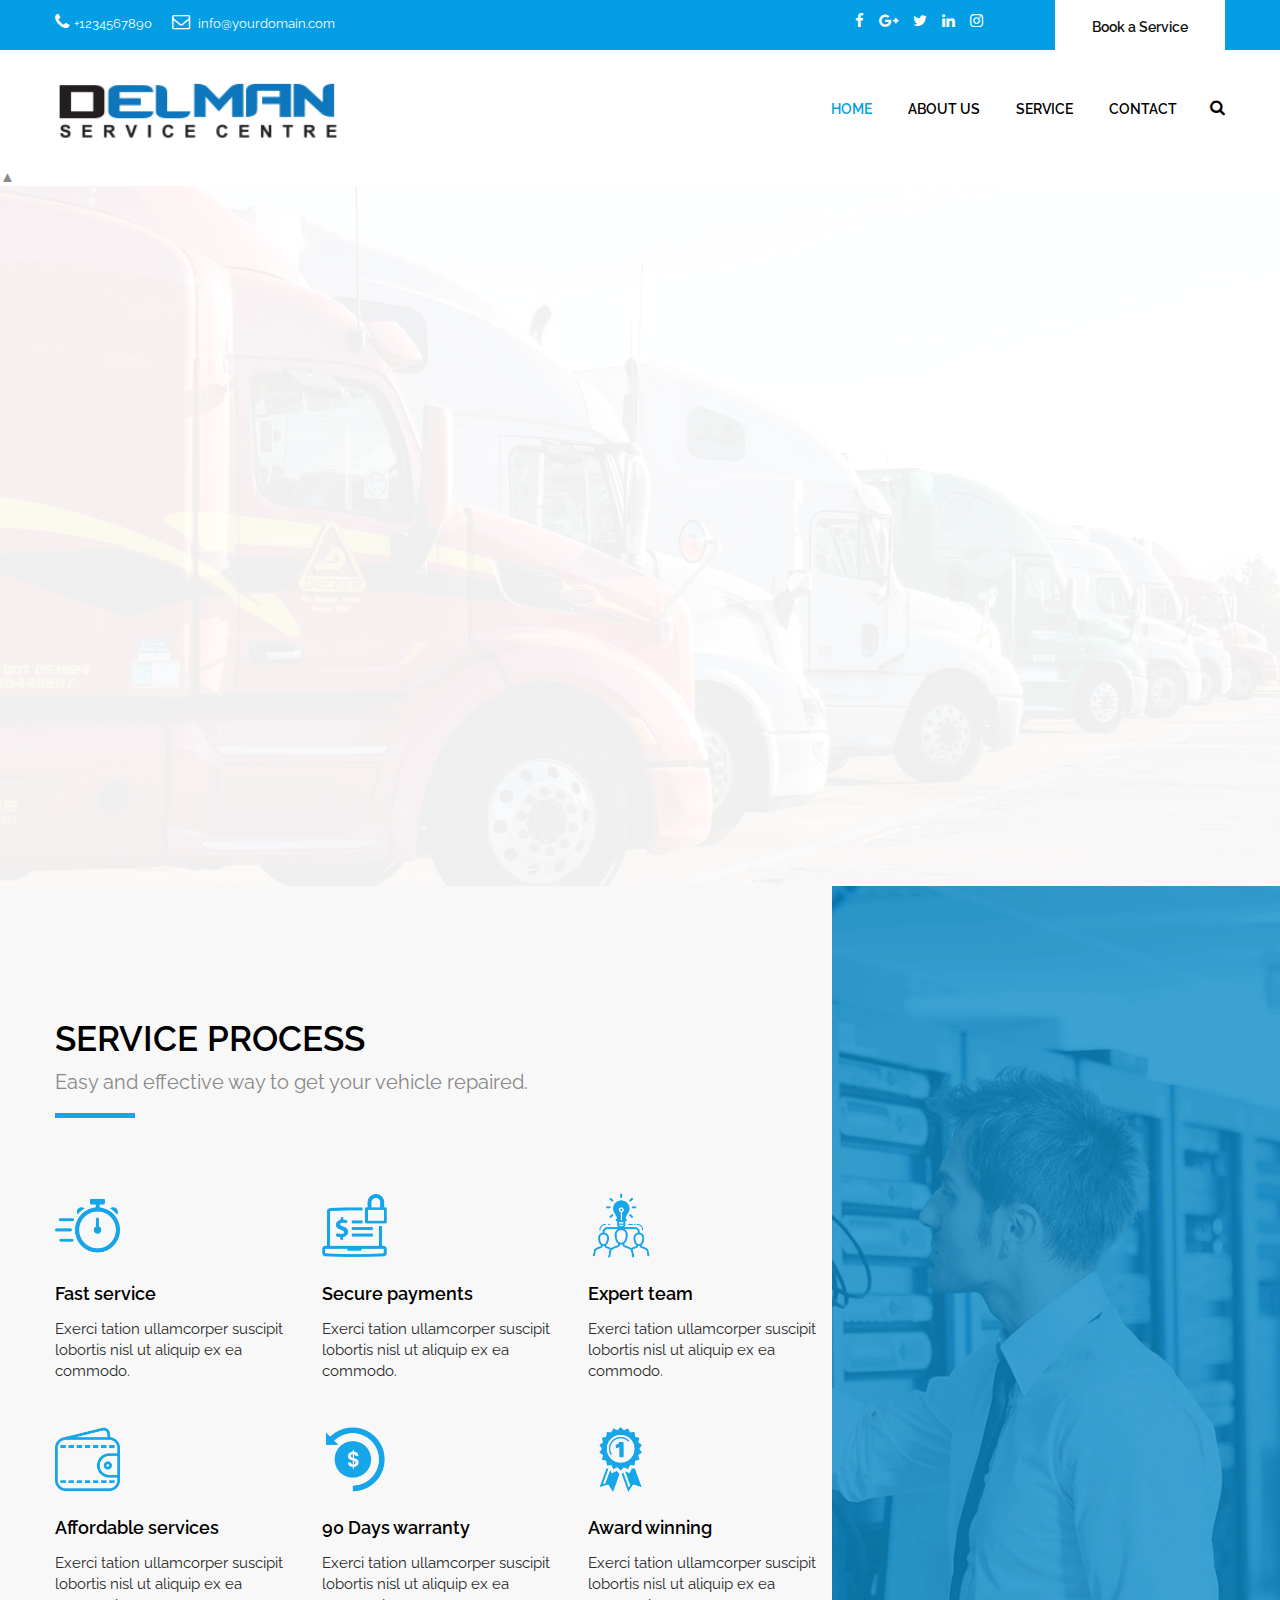
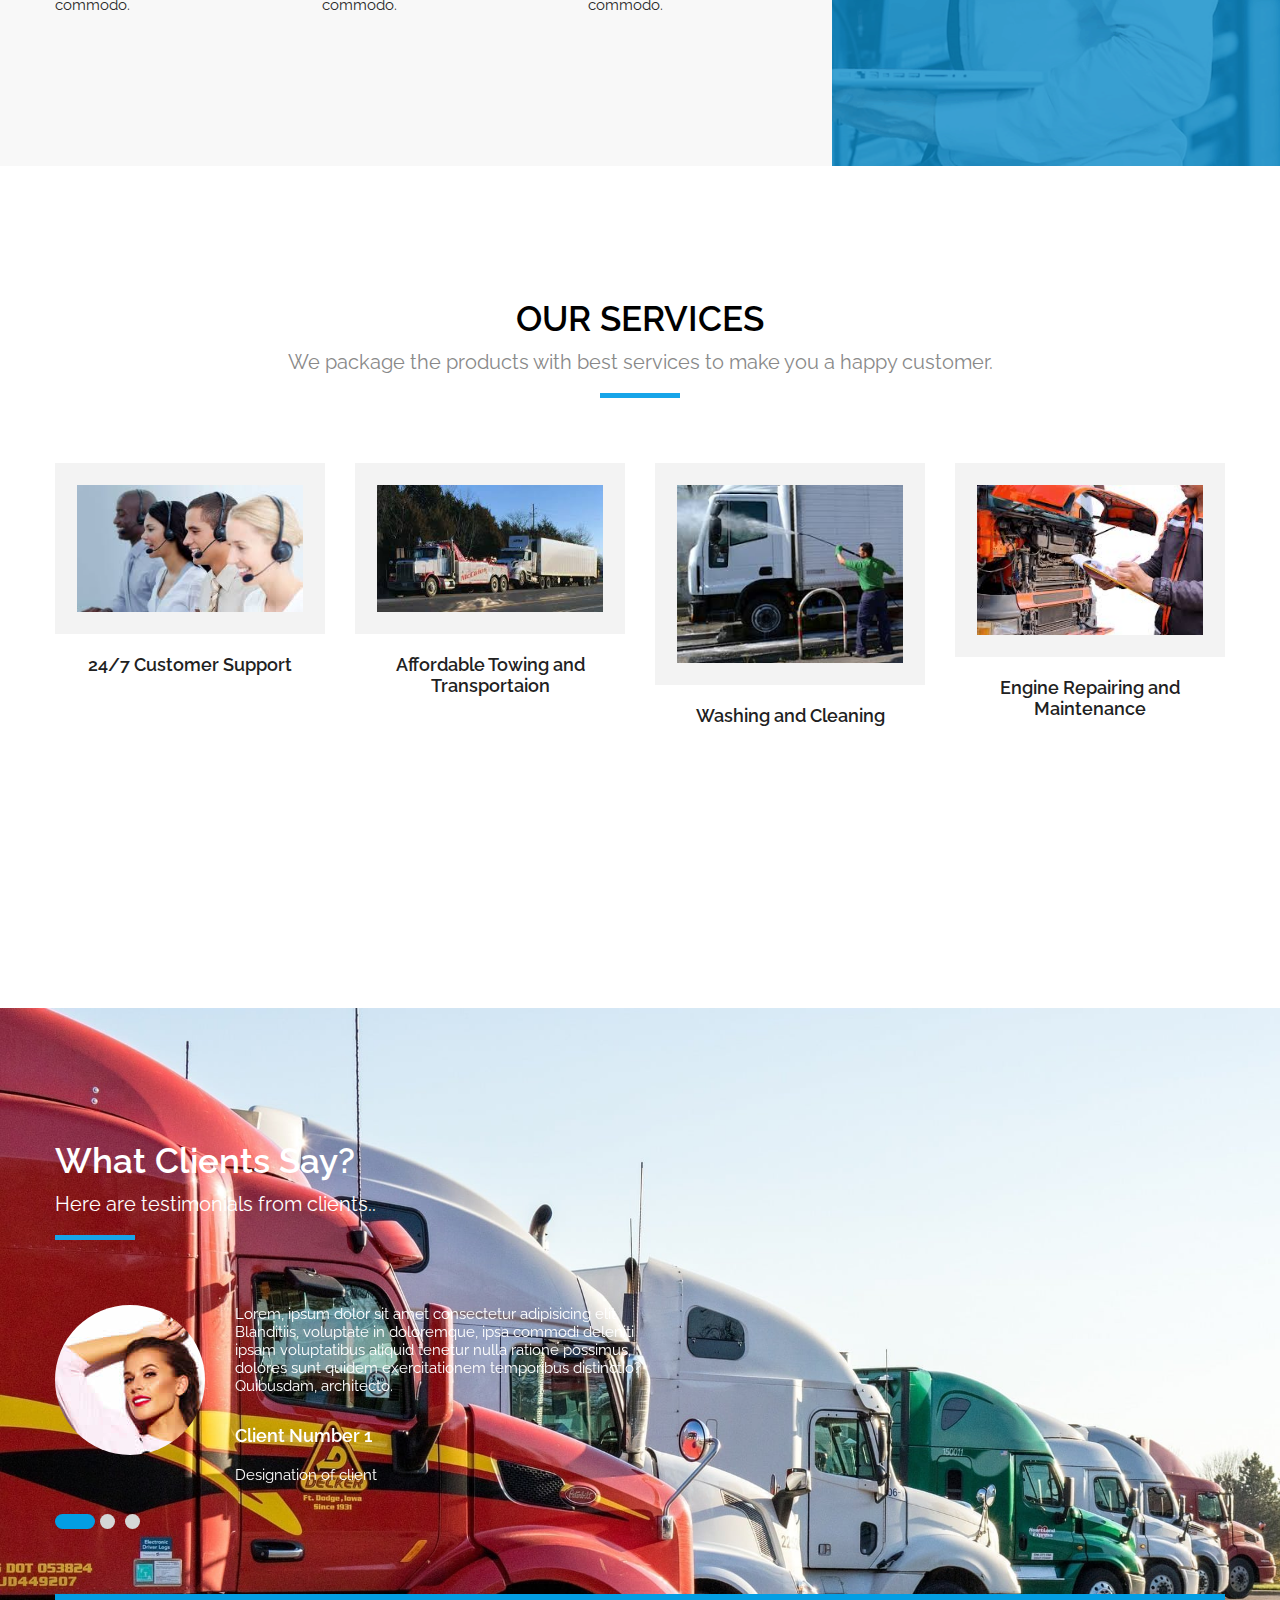
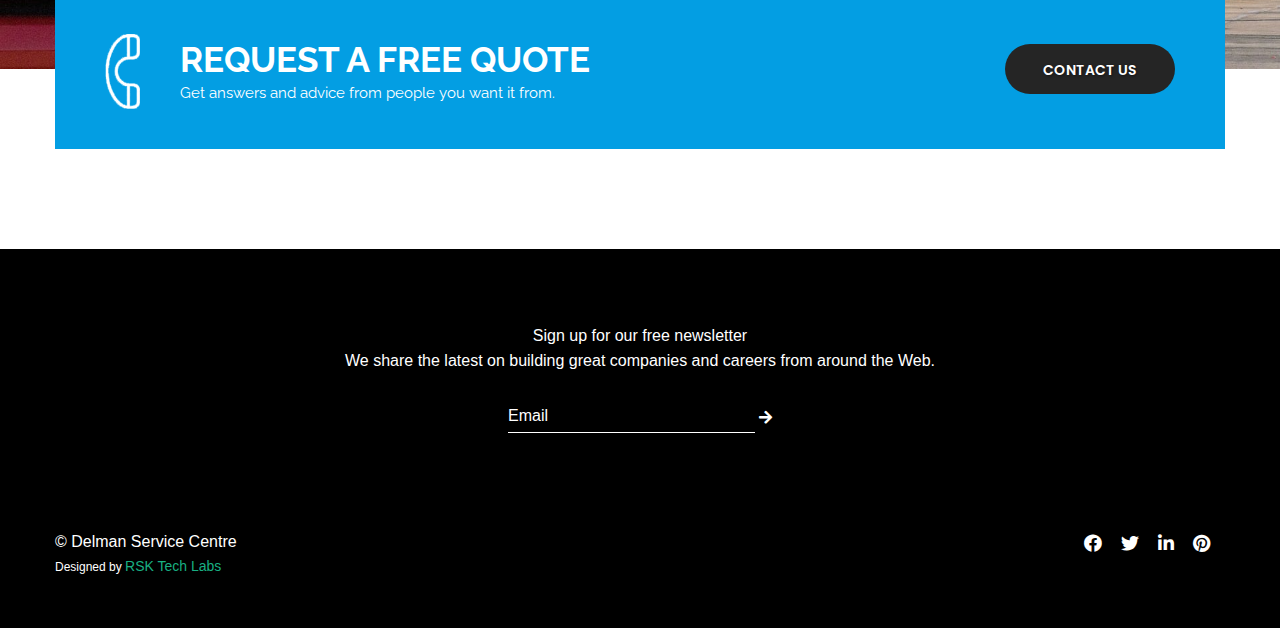
==== commit dcb31646: "Add files via upload" ====
--- a/index.html
+++ b/index.html
@@ -47,7 +47,7 @@
           <div class="full">
             <div class="topbar-left">
               <ul class="list-inline">
-                <li> <span class="topbar-label"><i class="fa  fa-phone"></i></span> <span class="topbar-hightlight">+1234567890</span> </li>
+                <li> <span class="topbar-label"><i class="fa  fa-phone"></i></span><a href="tel:+91-1234567890" class="smooth" title="" style="color: white;"><span class="topbar-hightlight">+1234567890</span></a> </li>
                 <li> <span class="topbar-label"><i class="fa fa-envelope-o"></i></span> <span class="topbar-hightlight"><a href="mailto:info@yourdomain.com">info@yourdomain.com</a></span> </li>
               </ul>
             </div>
@@ -79,7 +79,7 @@
       <div class="row">
         <div class="col-lg-3 col-md-12 col-sm-12 col-xs-12">
           <!-- logo start -->
-          <div class="logo"> <a href="it_home.html"><img src="images/logos/Logo-delmen.png" alt="logo" /></a> </div>
+          <div class="logo"> <a href="index.html"><img src="images/logos/Logo-delmen.png" alt="logo" /></a> </div>
           <!-- logo end -->
         </div>
         <div class="col-lg-9 col-md-12 col-sm-12 col-xs-12">
@@ -90,9 +90,15 @@
                 <li> <a class="active" href="index.html">Home</a></li>
                 <li><a href="about.html">About Us</a></li>
                 <li> <a href="service.html">Service</a>
-                  <!-- <ul>
-                  <li><a href="service_detail.html">Services Detail</a></li>
-                  </ul> -->
+                   <ul>
+                  <li><a href="#">Our Workshop</a></li>
+                  <li><a href="#">Machine Shop</a></li>
+                  <li><a href="#">Electrical Insulating Test</a></li>
+                  <li><a href="#">Our Site Repairs & Services</a></li>
+                  <li><a href="#">Spare Parts</a></li>
+                  <li><a href="#">Weight Test and Annual Inspections</a></li>
+                  <li><a href="#">24/7 Call out Service</a></li>
+                  </ul>
                 </li>
                 <li> <a href="contact.html">Contact</a></li>
               </ul>
@@ -111,6 +117,8 @@
   <!-- header bottom end -->
 </header>
 <!-- end header -->
+<!--Back to top-->
+<div id="backtop">&#9650;</div>
 <!-- section -->
 <div id="slider" class="section main_slider">
   <div class="container-fuild">
@@ -356,60 +364,6 @@
 </div>
 <!-- end section -->
 <!-- section -->
-<!-- <div class="section padding_layout_1">
-  <div class="container">
-    <div class="row">
-      <div class="col-md-12">
-        <div class="full">
-          <div class="main_heading text_align_center">
-            <h2>Why Choose Us</h2>
-            <p class="large">Fast and Reliable Services</p>
-          </div>
-        </div>
-      </div>
-    </div>
-    <div class="row">
-      <div class="col-lg-3 col-md-6 col-sm-6 col-xs-12">
-        <div class="full text_align_center margin_bottom_30">
-          <div class="center">
-            <div class="icon"> <img src="images/it_service/i1.png" alt="#" /> </div>
-          </div>
-          <h4 class="theme_color">Data recovery</h4>
-          <p>Perspiciatis eos quos totam cum minima aut!</p>
-        </div>
-      </div>
-      <div class="col-lg-3 col-md-6 col-sm-6 col-xs-12">
-        <div class="full text_align_center margin_bottom_30">
-          <div class="center">
-            <div class="icon"> <img src="images/it_service/i2.png" alt="#" /> </div>
-          </div>
-          <h4 class="theme_color">Computer repair</h4>
-          <p>Perspiciatis eos quos totam cum minima aut!</p>
-        </div>
-      </div>
-      <div class="col-lg-3 col-md-6 col-sm-6 col-xs-12">
-        <div class="full text_align_center margin_bottom_30">
-          <div class="center">
-            <div class="icon"> <img src="images/it_service/i3.png" alt="#" /> </div>
-          </div>
-          <h4 class="theme_color">Mobile service</h4>
-          <p>Perspiciatis eos quos totam cum minima aut!</p>
-        </div>
-      </div>
-      <div class="col-lg-3 col-md-6 col-sm-6 col-xs-12">
-        <div class="full text_align_center margin_bottom_30 margin_0">
-          <div class="center">
-            <div class="icon"> <img src="images/it_service/i4.png" alt="#" /> </div>
-          </div>
-          <h4 class="theme_color">Network solutions</h4>
-          <p>Perspiciatis eos quos totam cum minima aut!</p>
-        </div>
-      </div>
-    </div>
-    </div>
-    </div> -->
-<!-- end section -->
-<!-- section -->
 <div class="section padding_layout_1 light_silver gross_layout">
   <div class="container">
     <div class="row">
@@ -509,9 +463,6 @@
             <div class="starratin">
               <div class="center"> <i class="fa fa-star" aria-hidden="true"></i> <i class="fa fa-star" aria-hidden="true"></i> <i class="fa fa-star" aria-hidden="true"></i> <i class="fa fa-star" aria-hidden="true"></i> <i class="fa fa-star-o" aria-hidden="true"></i> </div>
             </div>
-            <div class="product_price">
-              <p><span class="old_price">$15.00</span> – <span class="new_price">$25.00</span></p>
-            </div>
           </div>
         </div>
       </div>
@@ -525,9 +476,6 @@
             <div class="starratin">
               <div class="center"> <i class="fa fa-star" aria-hidden="true"></i> <i class="fa fa-star" aria-hidden="true"></i> <i class="fa fa-star" aria-hidden="true"></i> <i class="fa fa-star" aria-hidden="true"></i> <i class="fa fa-star-o" aria-hidden="true"></i> </div>
             </div>
-            <div class="product_price">
-              <p><span class="old_price">$24.99</span><span class="new_price"> $12.49</span></p>
-            </div>
           </div>
         </div>
       </div>
@@ -541,9 +489,6 @@
             <div class="starratin">
               <div class="center"> <i class="fa fa-star" aria-hidden="true"></i> <i class="fa fa-star" aria-hidden="true"></i> <i class="fa fa-star" aria-hidden="true"></i> <i class="fa fa-star" aria-hidden="true"></i> <i class="fa fa-star-o" aria-hidden="true"></i> </div>
             </div>
-            <div class="product_price">
-              <p><span class="old_price">$24.99</span><span class="new_price"> $12.49</span></p>
-            </div>
           </div>
         </div>
       </div>
@@ -556,9 +501,6 @@
             </div>
             <div class="starratin">
               <div class="center"> <i class="fa fa-star" aria-hidden="true"></i> <i class="fa fa-star" aria-hidden="true"></i> <i class="fa fa-star" aria-hidden="true"></i> <i class="fa fa-star" aria-hidden="true"></i> <i class="fa fa-star-o" aria-hidden="true"></i> </div>
-            </div>
-            <div class="product_price">
-              <p><span class="old_price">$15.00</span> – <span class="new_price">$25.00</span></p>
             </div>
           </div>
         </div>
@@ -653,21 +595,6 @@
 <!-- end section -->
 <!-- section -->
 <div class="section padding_layout_1" style="padding: 50px 0;">
-  <!-- <div class="container">
-    <div class="row">
-      <div class="col-md-12">
-        <div class="full">
-          <ul class="brand_list">
-            <li><img src="images/it_service/brand_icon1.png" alt="#" /></li>
-            <li><img src="images/it_service/brand_icon2.png" alt="#" /></li>
-            <li><img src="images/it_service/brand_icon3.png" alt="#" /></li>
-            <li><img src="images/it_service/brand_icon4.png" alt="#" /></li>
-            <li><img src="images/it_service/brand_icon5.png" alt="#" /></li>
-          </ul>
-        </div>
-      </div>
-    </div>
-  </div> -->
 </div>
 <!-- end section -->
 <!-- Modal -->
@@ -706,7 +633,7 @@
         <form action="#" method="post">
           <input required type="email">
           <label for="email">Email</label>
-          <input class="submit" type="submit" value="">
+          <input class="submit" type="submit" value=""><i class="fas fa-arrow-right" style="color: white;"></i>
         </form>
       </div>
       <div class="row">
@@ -736,7 +663,7 @@
       </div>
       <div class="row">
         <div class="col-12">
-          <p class="designed">Designed by <a href="#" target="_blank">RSK Tech Labs</a></p>
+          <p class="designed">Designed by <a href="https://rsktechlabs.com/" target="_blank">RSK Tech Labs</a></p>
         </div>
       </div>
     </div>
@@ -752,6 +679,10 @@
 <script src="js/wow.js"></script>
 <!-- custom js -->
 <script src="js/custom.js"></script>
+
+<!--Back to top-->
+<script src="js/float-panel.js"></script>
+
 <!-- revolution js files -->
 <script src="revolution/js/jquery.themepunch.tools.min.js"></script>
 <script src="revolution/js/jquery.themepunch.revolution.min.js"></script>
--- a/css/style.css
+++ b/css/style.css
@@ -30,6 +30,10 @@
 	11. INNER PAGE BANNER
 	12. SIDEBAR
 	     - Sidebar Search
+	13. BLOG	
+         - Blog Detail	
+	14. CASE STUDIES
+	15. SHOP
     16. FOOTER
 	17. CUSTOM
 		
@@ -390,7 +394,7 @@
 }
 
 p {
-	color: #707070;
+	color: #292929;
 	font-size: 15px;
 	line-height: 21px;
 }
@@ -746,6 +750,10 @@
 	width: 100%;
 }
 
+.pagination>li.active a {
+	color: #fff;
+}
+
 .contant_section {
 	float: left;
 	width: 100%;
@@ -2205,6 +2213,98 @@
 }
 
 
+/**== Progress Bar ==**/
+
+.progress-bar {
+	text-align: left;
+	transition-duration: 3s;
+}
+
+.progress {
+	height: 8px;
+	border-radius: 0;
+	box-shadow: none;
+	background: #efeaef;
+	float: left;
+	width: 100%;
+	margin-bottom: 15px;
+}
+
+.progress-bar {
+	box-shadow: none;
+}
+
+.progress_bar {
+	margin: 20px 0 0 0;
+}
+
+span.skill {
+	font-size: 14px;
+	color: #000;
+	margin-bottom: 6px;
+	width: 100%;
+	float: left;
+}
+
+.info_valume {
+	float: right;
+	color: #8e8b82;
+	font-weight: 600;
+}
+
+
+/**== Pagination ==**/
+
+.pagination>li>a,
+.pagination>li>span {
+	position: relative;
+	float: left;
+	padding: 6px 12px;
+	margin-left: 0;
+	line-height: normal;
+	color: #000000;
+	background-color: #fff;
+	border: solid #e1e1e1 1px;
+	border-radius: 0;
+	width: 40px;
+	text-align: center;
+	height: 40px;
+	line-height: 28px;
+}
+
+.pagination>li:first-child>a,
+.pagination>li:first-child>span {
+	border-top-left-radius: 0;
+	border-bottom-left-radius: 0;
+}
+
+.pagination>li:last-child>a,
+.pagination>li:last-child>span {
+	border-top-right-radius: 0;
+	border-bottom-right-radius: 0;
+}
+
+.pagination>li {
+	display: inline;
+	margin: 0 4px;
+	float: left;
+}
+
+.pagination>li>a:focus,
+.pagination>li>a:hover,
+.pagination>li>span:focus,
+.pagination>li>span:hover {
+	z-index: 2;
+	color: #222;
+	background-color: #ddd;
+	border-color: #ddd;
+}
+
+.pagination {
+	margin: 0;
+}
+
+
 /*------------------------------------------------------------------
 		8. SLIDER
 	-------------------------------------------------------------------*/
@@ -2719,17 +2819,400 @@
 
 
 /*------------------------------------------------------------------
+		13. BLOG
+	-------------------------------------------------------------------*/
+
+.blog_section {
+	margin-bottom: 50px;
+	float: left;
+	width: 100%;
+}
+
+.preview_commt,
+.next_commt {
+	width: 150px;
+}
+
+.blog_feature_cantant.theme_color_bg {
+	padding: 30px;
+}
+
+.blog_page_4 .blog_section {
+	margin-bottom: 10px;
+}
+
+.blog_feature_cantant {
+	padding: 30px 0;
+	float: left;
+	width: 100%;
+	border-top: solid #039ee3 8px;
+}
+
+.blog_head {
+	font-size: 18px;
+	color: #000;
+	font-weight: 600;
+	width: 100%;
+}
+
+.post_info {
+	color: #000;
+	font-size: 14px;
+	margin-bottom: 10px;
+	width: 100%;
+}
+
+.blog_feature_cantant li {
+	font-weight: 500;
+	font-size: 14px;
+	color: #039ee3;
+	float: left;
+	margin-right: 15px;
+}
+
+.blog_feature_cantant li a {
+	color: #000;
+}
+
+.blog_feature_cantant li a:hover,
+.blog_feature_cantant li a:focus {
+	color: #039ee3;
+}
+
+.blog_feature_cantant p {
+	width: 100%;
+}
+
+.blog_section p {
+	line-height: 24px;
+	float: left;
+	width: 100%;
+}
+
+.read_more {
+	font-weight: 600;
+	font-family: 'Poppins', sans-serif;
+}
+
+.read_more:hover,
+.read_more:focus {
+	color: #039ee3;
+}
+
+.shr {
+	float: left;
+	font-weight: 600;
+	margin-right: 15px;
+	margin-top: 2px;
+}
+
+.blog_page_5 .shr {
+	font-size: 14px;
+	margin-right: 10px;
+}
+
+.blog_page_5 .social_icon ul li {
+	font-size: 14px;
+	margin-right: 8px;
+	float: left;
+}
+
+.blog_page_5 .blog_feature_cantant {
+	padding: 30px 38px;
+}
+
+.blog_page_5 .blog_section {
+	margin-bottom: 30px;
+}
+
+.post_info+p {
+	margin-top: 15px;
+}
+
+.bottom_info {
+	float: left;
+	width: 100%;
+	margin-top: 10px;
+}
+
+
+/**== Blog Detail ==**/
+
+.blog_detail_page .blog_feature_cantant {
+	padding: 30px 0;
+	float: left;
+	width: 100%;
+	background: #fff;
+}
+
+.comment_cantrol {
+	font-size: 14px;
+	font-weight: 500;
+}
+
+.comment_cantrol span {
+	float: left;
+	width: 100%;
+	margin-top: 15px;
+	font-weight: 600;
+}
+
+.comment_section {
+	float: left;
+	width: 100%;
+	border-bottom: dotted 2px;
+	padding-bottom: 25px;
+	margin-top: 20px;
+}
+
+.view_commant {
+	float: left;
+	width: 100%;
+	margin-top: 30px;
+}
+
+.command_cont {
+	padding: 20px 30px;
+	min-height: 120px;
+}
+
+.blog_section p.comm_head {
+	font-weight: 600;
+	font-size: 14px;
+	text-transform: uppercase;
+}
+
+.blog_section p.comm_head span {
+	font-size: 12px;
+	font-weight: 400;
+	margin-left: 5px;
+}
+
+.blog_section p.comm_head a.rply {
+	float: right;
+	font-weight: 400;
+	text-transform: none;
+}
+
+.blog_section .theme_bg p.comm_head a.rply {
+	color: #fff;
+}
+
+.blog_section .command_cont p {
+	line-height: 18px;
+}
+
+.command_cont {
+	margin-bottom: 30px;
+}
+
+.post_commt_form {
+	float: left;
+	width: 100%;
+}
+
+.post_commt_form h4 {
+	padding: 0 5px;
+}
+
+
+/*------------------------------------------------------------------
+		14. CASE STUDIES
+	-------------------------------------------------------------------*/
+
+.case_studies_box {
+	margin: 0 0 30px 0;
+	position: relative;
+	overflow: hidden;
+	cursor: pointer;
+}
+
+.tab_head {
+	margin-bottom: 50px;
+	display: flex;
+	justify-content: center;
+}
+
+.tab_bar .filter-button {
+	padding: 0 25px;
+	font-size: 14px;
+	cursor: pointer;
+}
+
+.tab_bar .tags li {
+	float: left;
+	margin: 0 2.5px;
+}
+
+.description_case_studies {
+	padding-left: 25px;
+	padding-right: 25px;
+}
+
+.description_case_studies h4 {
+	margin: 0 0 20px 0;
+}
+
+.description_case_studies p {
+	margin-bottom: 0;
+	letter-spacing: -0.2px;
+}
+
+.description_case_studies {
+	position: absolute;
+	bottom: -100%;
+	padding-top: 25px;
+	padding-bottom: 25px;
+	opacity: 0;
+	transition: ease all 0.5s;
+}
+
+.case_studies_box:hover div.description_case_studies {
+	opacity: 1;
+	bottom: 0;
+}
+
+.description_case_studies_style_2 {
+	float: left;
+	width: 100%;
+	border: solid #e1e1e1 1px;
+	padding: 25px 26px;
+}
+
+.description_case_studies_style_2 h4 {
+	margin-top: 0;
+	margin-bottom: 15px;
+}
+
+.description_case_studies_style_2 span {
+	color: #000;
+	font-weight: 600;
+}
+
+.description_case_studies_style_2 span i {
+	float: right;
+	margin-top: 4px;
+}
+
+
+/*------------------------------------------------------------------
+		15. SHOP
+	-------------------------------------------------------------------*/
+
+.product_list {
+	min-height: 400px;
+	transition: ease all 0.5s;
+}
+
+.cleaning .product_list {
+	min-height: 340px;
+	transition: ease all 0.5s;
+}
+
+.product_list:hover,
+.product_list:focus {
+	box-shadow: 0 0 25px -17px #000;
+	border-bottom: solid #17a5e9 5px;
+}
+
+.product_img {
+	overflow: hidden;
+	background: #f3f3f3;
+}
+
+.product_img img {
+	padding: 22px;
+}
+
+.cleaning .product_img img {
+	padding: 0;
+}
+
+.product_detail_btm h4 {
+	margin: 20px 0 10px 0;
+	text-align: center;
+}
+
+.product_list .starratin {
+	height: 0;
+	overflow: hidden;
+	transition: ease all 0.5s;
+}
+
+.product_list:hover .starratin,
+.product_list:focus .starratin {
+	height: 15px;
+	margin-bottom: 6px;
+}
+
+.product_list:hover div.product_img img,
+.product_list:focus div.product_img img {
+	transform: scale(1.2);
+	transition: ease all 0.5s;
+}
+
+.starratin {
+	color: #ffcc00;
+}
+
+.starratin .fa {
+	margin: 0 0.5px;
+}
+
+.product_price p {
+	margin: 0;
+	text-align: center;
+}
+
+.old_price {
+	font-size: 14px;
+	color: #737373;
+	text-decoration: line-through;
+}
+
+.new_price {
+	font-size: 18px;
+	font-weight: 600;
+	color: #000;
+}
+
+.recent_item {
+	color: #000;
+	font-weight: 600;
+	margin: 0;
+}
+
+.price_recent_item {
+	margin: 0;
+	color: #000;
+}
+
+.adress_cont {
+	float: left;
+	width: 100%;
+}
+
+.contact_us_2 .adress_cont {
+	float: left;
+	width: 100%;
+	display: flex;
+	justify-content: center;
+}
+
+
+/*------------------------------------------------------------------
 	17. TESTMONIAL 
 	-------------------------------------------------------------------*/
 
 .testmonial_section {
-	background-image: url('../images/it_service/test_bg.png');
+	background-image: url('../images/truck2.jpg');
+	/* background-color: yellow; */
 	background-size: cover;
 	padding-bottom: 185px;
 }
 
 .cleaning .testmonial_section {
-	background-image: url('../images/cleaning_service/test_bg.png');
+	background-image: url('../images/service1.jpeg');
 	background-size: cover;
 	padding-bottom: 185px;
 }
@@ -2829,6 +3312,243 @@
 	text-align: left;
 }
 /*Footer style end*/
+
+
+
+
+footer {
+	background: #632e62;
+	min-height: 375px;
+	padding: 45px 0;
+	position: relative;
+}
+
+.footer_logo {
+	margin: 35px 0 30px;
+}
+
+footer h4 {
+	margin: 0 0 25px 0;
+}
+
+.footer_menu_ul {
+	float: left;
+	width: 33.33%;
+	font-size: 14px;
+}
+
+.footer_menu_ul li {
+	margin: 0 0 5px 0;
+}
+
+.footer_menu_ul li a:hover,
+.footer_menu_ul li a:focus {
+	transition: ease all 0.5s;
+	margin-left: 8px;
+}
+
+.footer_menu {
+	padding-left: 55px;
+}
+
+.social_icon ul {
+	list-style: none;
+	float: left;
+}
+
+.social_icon ul li {
+	display: inline;
+	font-size: 15px;
+	margin-right: 15px;
+}
+
+.social_icon {
+	float: left;
+	margin: 2px 0 0 0;
+}
+
+.bottom_footer {
+	background: #592958;
+	padding: 13px 0;
+	min-height: 50px;
+}
+
+.bottom_menu {
+	font-size: 14px;
+}
+
+.cpy p {
+	margin: 0;
+}
+
+.bottom_menu li {
+	float: left;
+	margin: 0 20px 0 0;
+}
+
+.footer_style_2 {
+	padding: 0;
+	background: #111;
+}
+
+.bottom_footer_style_2 {
+	background: #f8f8f8;
+}
+
+.footer_style_2 .footer_logo {
+	margin: 0;
+}
+
+.footer_top {
+	border-bottom: solid #e1e1e1 1px;
+	padding-bottom: 55px;
+	padding-top: 18px;
+	margin-bottom: 65px;
+}
+
+.footer_top ul.footer_menu {
+	padding-left: 0;
+	margin: 20px 0 0;
+}
+
+.footer_top .social_icon {
+	margin-top: 20px;
+}
+
+.footer_top ul.footer_menu li {
+	font-weight: 600;
+}
+
+.footer_top ul.footer_menu li {
+	font-weight: 600;
+	float: left;
+	font-size: 14px;
+	margin: 0 14px;
+}
+
+.footer_blog {
+	float: left;
+	width: 65%;
+	padding: 75px 75px 100px 75px;
+}
+
+footer h2 {
+	color: #eee;
+	font-size: 14px;
+	text-transform: uppercase;
+	font-weight: 700;
+	margin-bottom: 35px;
+	margin-top: 0;
+	letter-spacing: 0.5px;
+}
+
+.footer_blog .col-md-6 {
+	margin-bottom: 30px;
+}
+
+footer h2::after {
+	width: 30px;
+	height: 4px;
+	content: "";
+	margin: 0;
+	display: block;
+	position: relative;
+	top: 7px;
+}
+
+footer p {
+	color: #666;
+	font-size: 14px;
+	line-height: 24px;
+	font-weight: 500;
+}
+
+footer p a {
+	color: #666;
+	font-size: 14px;
+	line-height: 24px;
+	font-weight: 500;
+}
+
+.footer-menu li {
+	margin: 5px 0;
+}
+
+.footer-menu li a {
+	color: #666;
+	font-size: 14px;
+	line-height: 24px;
+	font-weight: 500;
+}
+
+footer ul.social_icons li {
+	display: inline;
+}
+
+footer ul.social_icons li a {
+	float: left;
+	margin-right: 15px;
+	text-align: center;
+	font-size: 18px;
+	border-radius: 100%;
+	color: #666;
+}
+
+footer ul.social_icons {
+	float: left;
+	margin-top: 10px;
+}
+
+.footer_mail-section {
+	margin-top: 10px;
+	float: left;
+}
+
+.footer_mail-section .field input {
+	border: none;
+	padding: 10px 15px 9PX;
+	font-size: 14px;
+	font-weight: 500;
+	max-width: 215px;
+	width: 100%;
+}
+
+.footer_mail-section .field button.button_custom {
+	width: 40px;
+	height: 40px;
+	font-size: 14px;
+	padding: 8px 8px;
+	border: none;
+	float: left;
+	color: #fff;
+}
+
+.footer_mail-section .field {
+	padding: 0;
+}
+
+.cprt {
+	width: 100%;
+	text-align: center;
+	position: absolute;
+	bottom: 0;
+	float: left;
+	height: auto;
+	left: 0;
+	padding: 18px 0;
+	padding-left: 35%;
+}
+
+.cprt p {
+	color: #fff;
+	margin: 0;
+	font-size: 14px;
+}
+
+.cprt p {
+	line-height: 18px;
+	padding: 0 15px;
+}
 
 /*------------------------------------------------------------------
 		17. CUSTOM
@@ -2986,7 +3706,7 @@
 }
 
 .inner_banner_section {
-	background: url('../images/it_service/inner_page_banner.jpg');
+	background: url('../images/hh.jpg');
 	min-height: 245px;
 	background-size: cover;
 	background-position: center center;
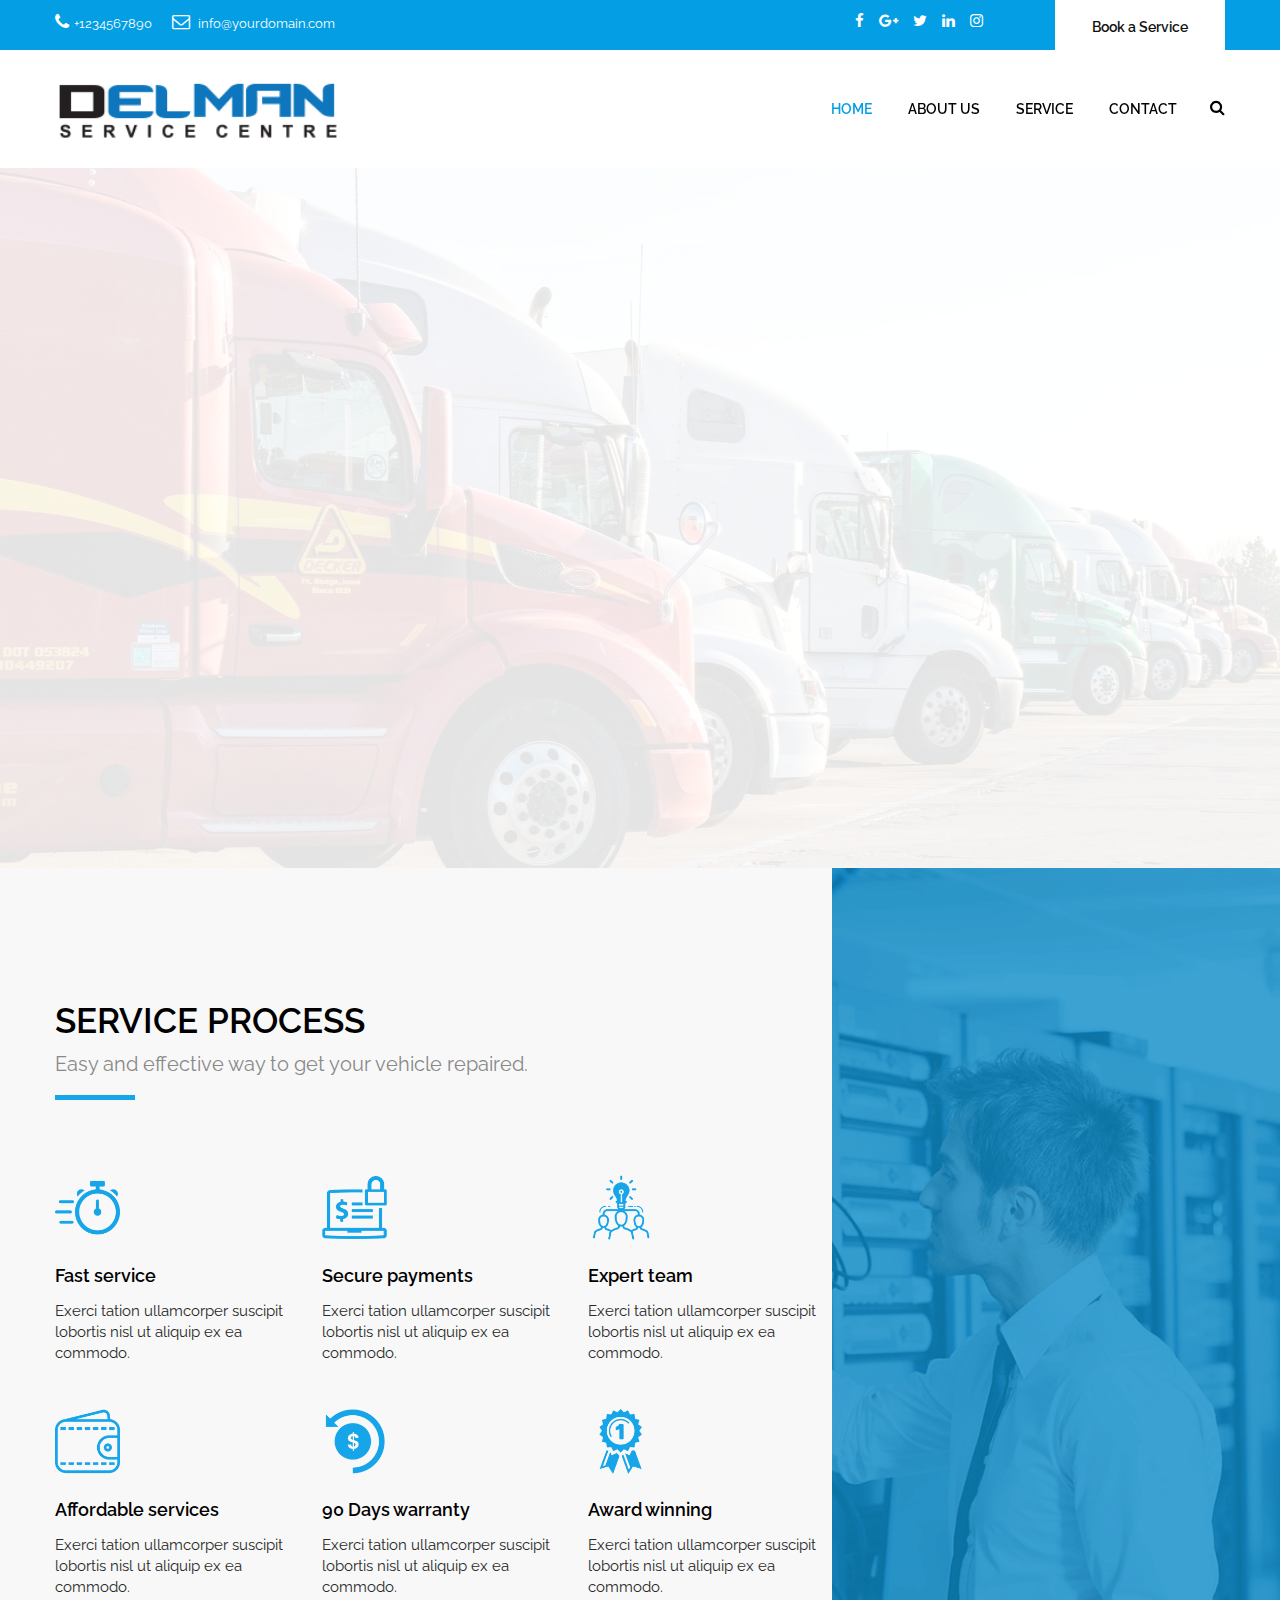
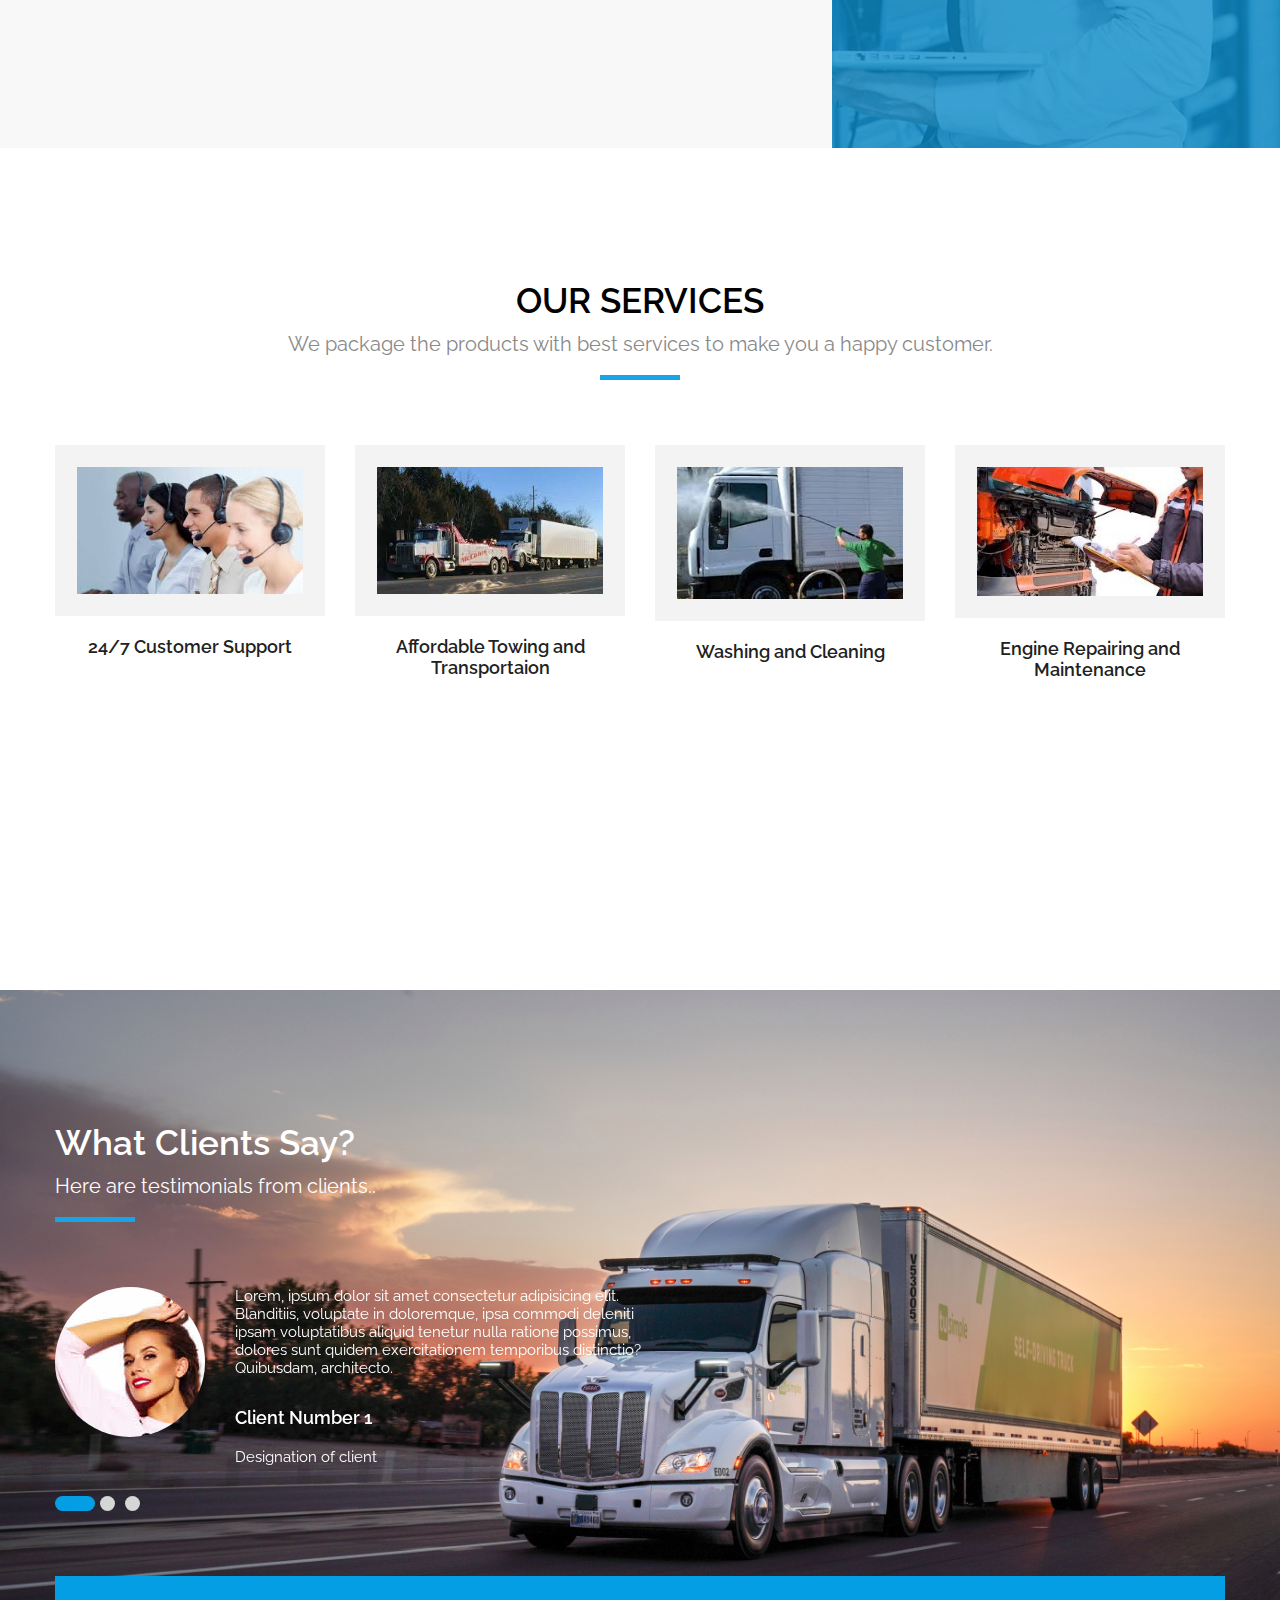
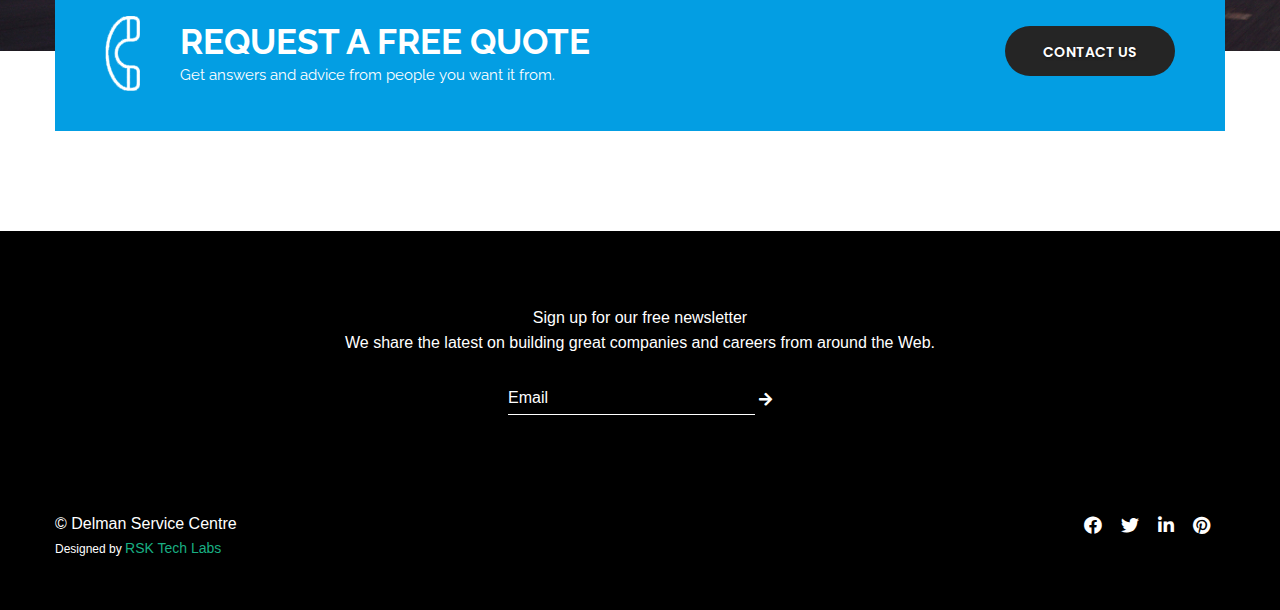
==== commit 7d851018: "Add files via upload" ====
--- a/index.html
+++ b/index.html
@@ -511,7 +511,7 @@
 </div>
 <!-- end section -->
 <!-- section -->
-<div class="section padding_layout_1 testmonial_section white_fonts">
+<div class="section padding_layout_1 testmonial_section white_fonts" style="background-image: url(images/Truck5.jpg);">
   <div class="container">
     <div class="row">
       <div class="col-md-12">
--- a/css/style.css
+++ b/css/style.css
@@ -3205,14 +3205,14 @@
 	-------------------------------------------------------------------*/
 
 .testmonial_section {
-	background-image: url('../images/truck2.jpg');
+	background-image: url('../images/Truck5.jpg');
 	/* background-color: yellow; */
 	background-size: cover;
 	padding-bottom: 185px;
 }
 
 .cleaning .testmonial_section {
-	background-image: url('../images/service1.jpeg');
+	background-image: url('images/service1.jpeg');
 	background-size: cover;
 	padding-bottom: 185px;
 }
@@ -4895,3 +4895,29 @@
 	margin-top: 35px;
 }
 
+#backtop {
+	position: fixed;
+	  left:auto;right: 20px;top:auto;bottom: 20px;
+	outline: none;
+	  overflow:hidden;
+	  color:#fff;
+	  text-align:center;
+	  background-color:rgba(49,79,96,0.84);
+	  height:40px;
+	  width:40px;
+	  line-height:40px;
+	  font-size:14px;
+	  border-radius:2px;
+	  cursor:pointer;
+	  transition:all 0.3s linear;
+	  z-index:999999;
+  
+	  opacity:1;
+	  display:none;
+  }
+  #backtop:hover {
+	  background-color:#17a5e9;
+  }
+  #backtop.mcOut {
+	  opacity:0;
+  }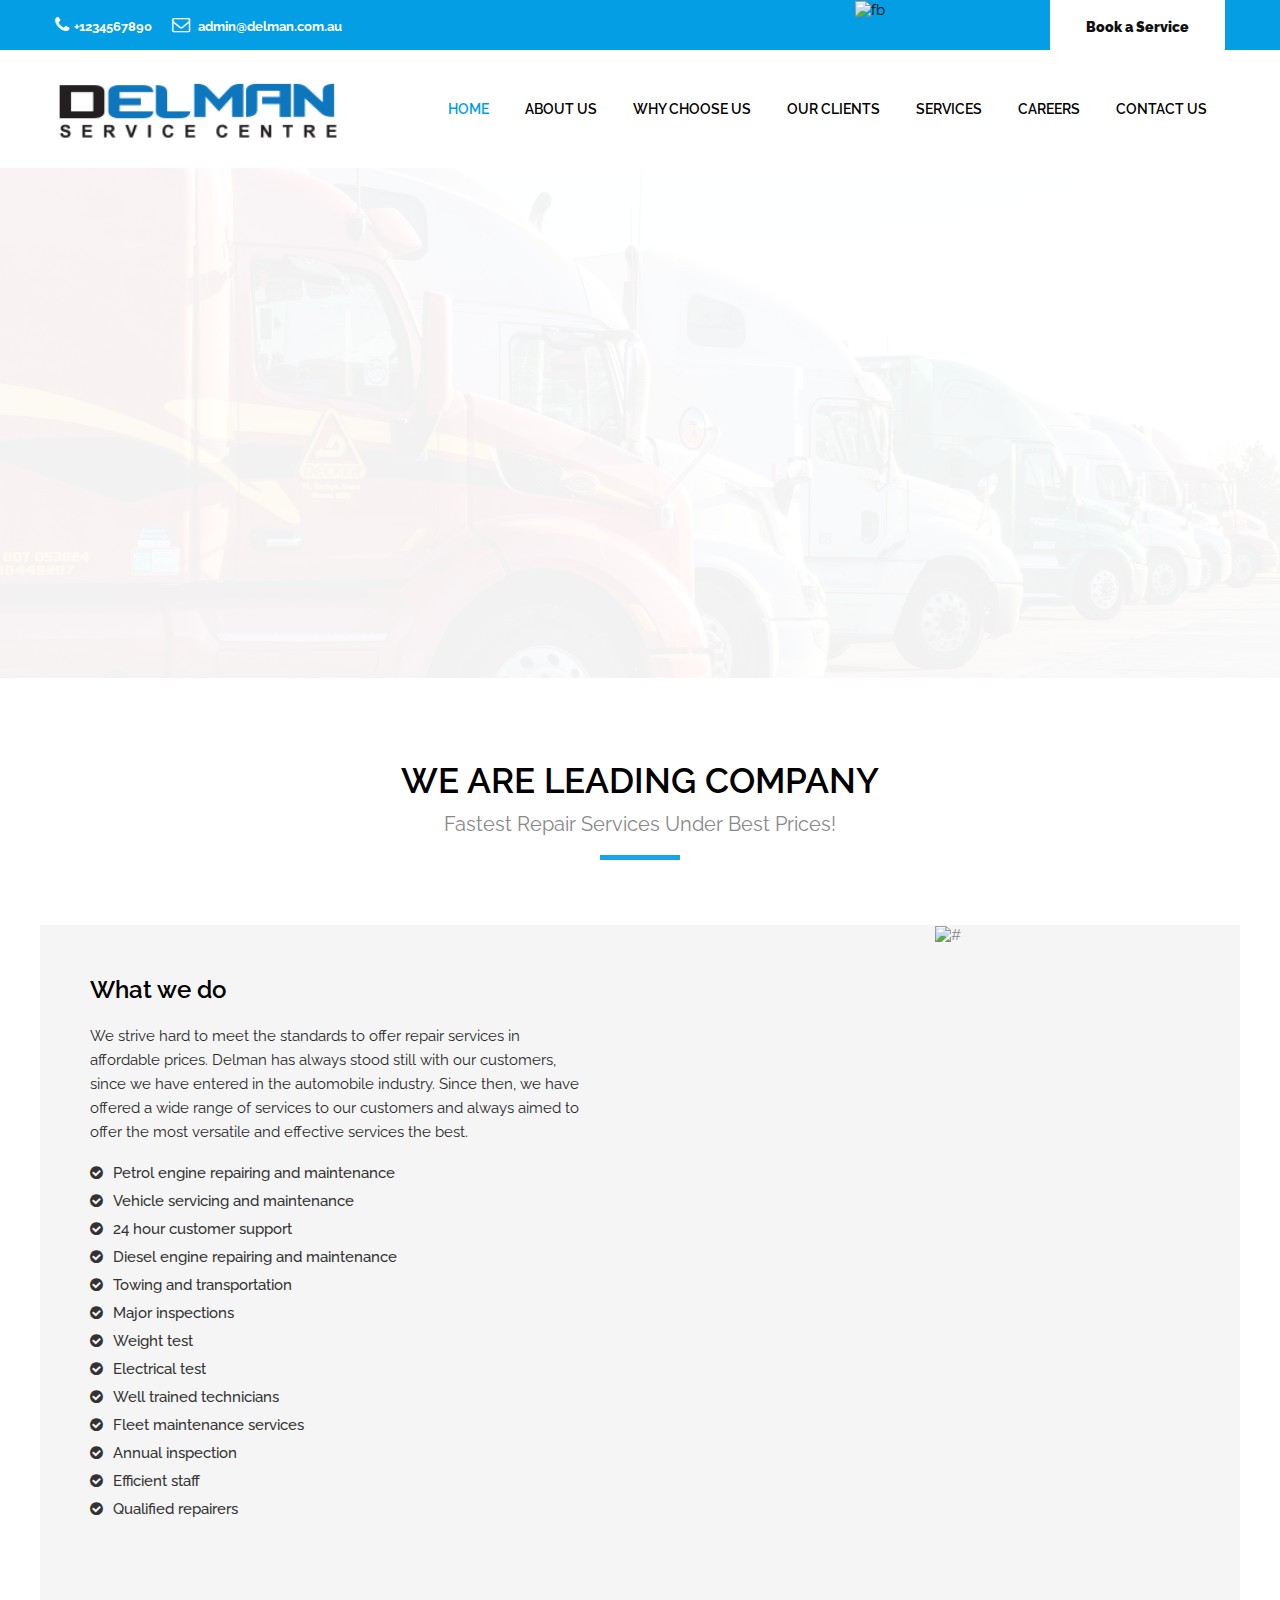
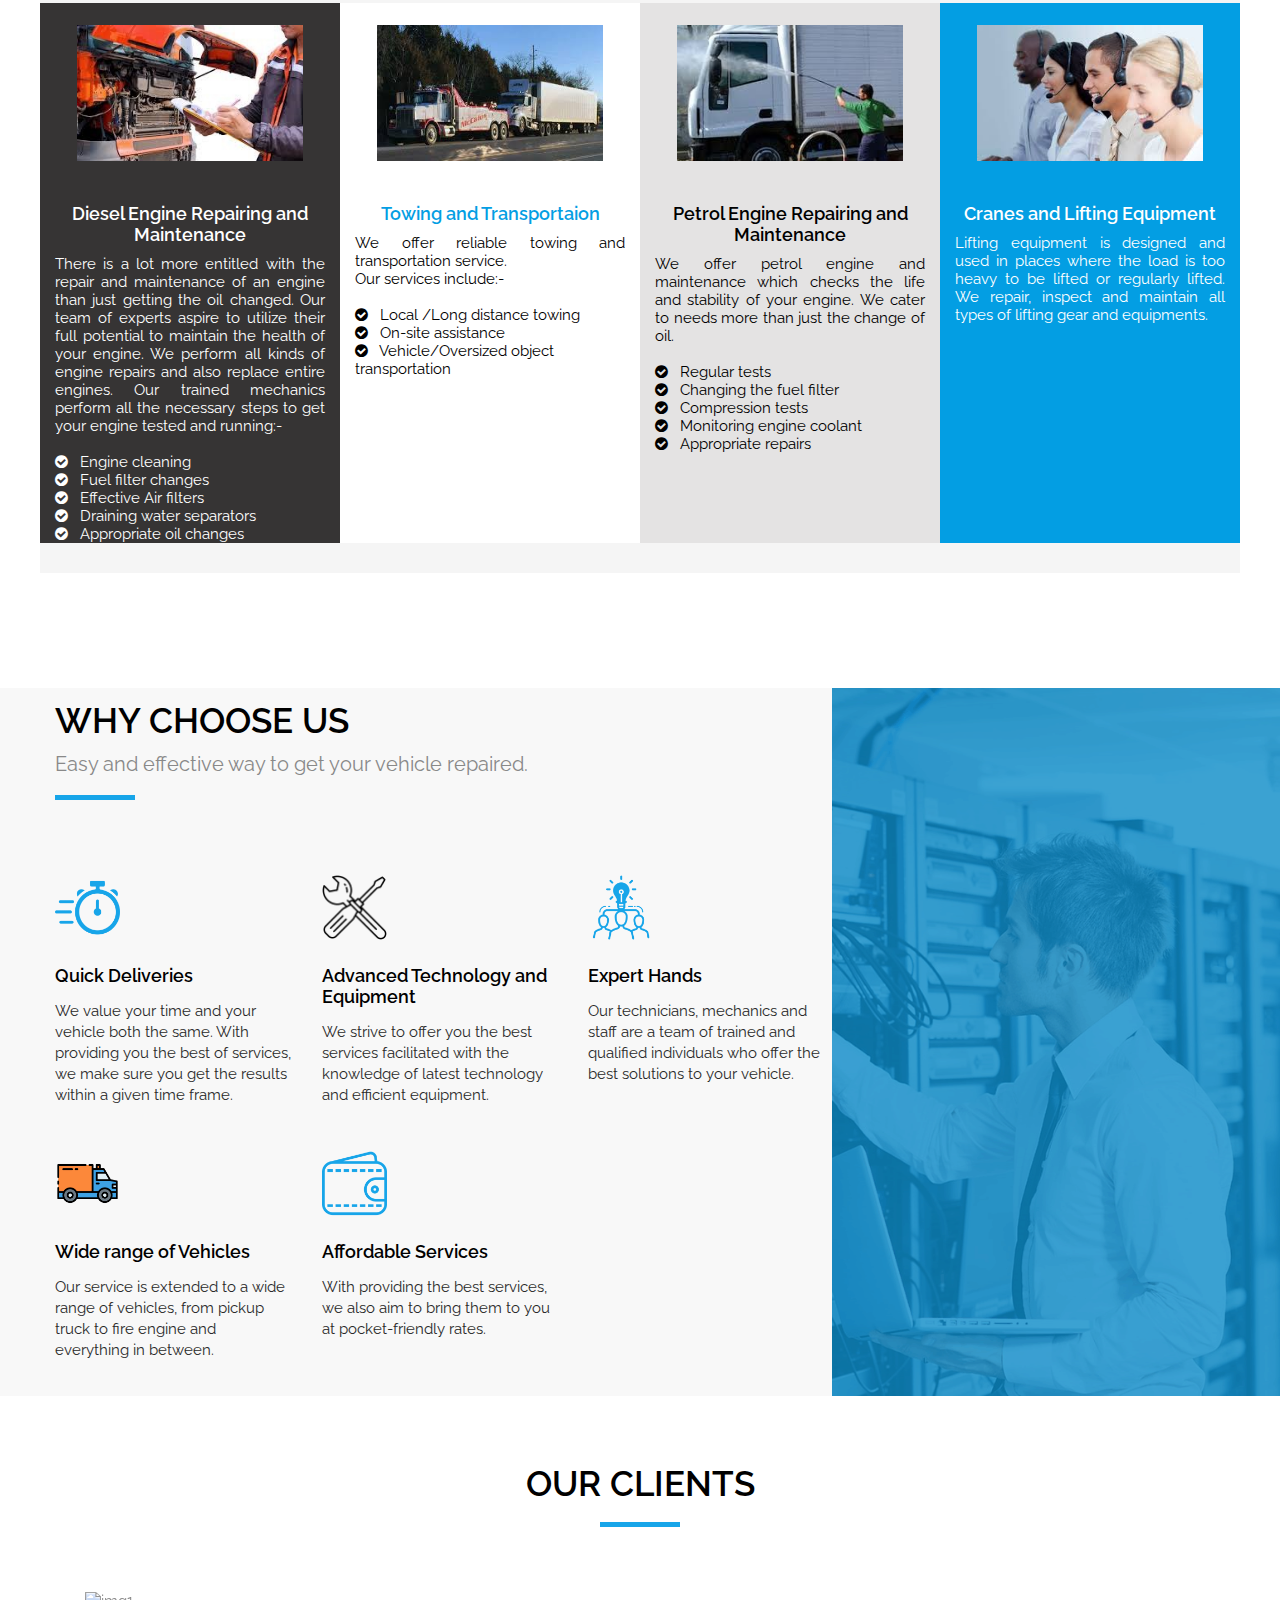
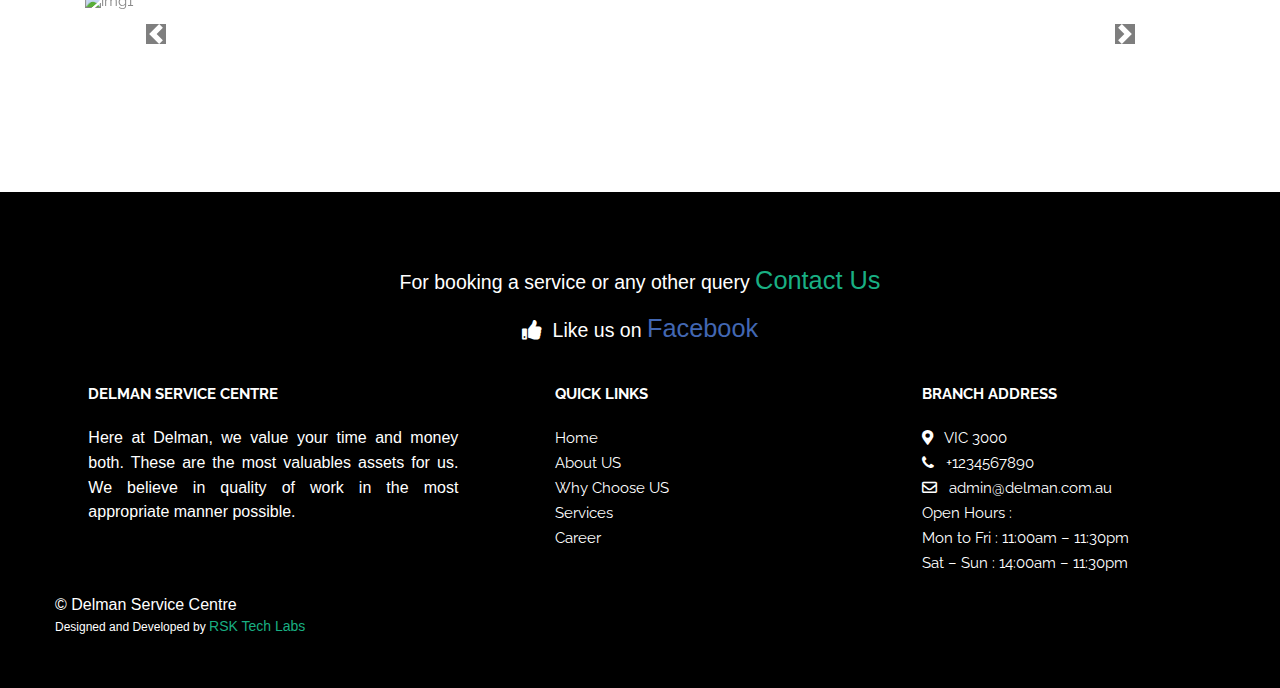
==== commit f73245f4: "Add files via upload" ====
--- a/index.html
+++ b/index.html
@@ -12,6 +12,9 @@
 <meta name="keywords" content="">
 <meta name="description" content="">
 <meta name="author" content="">
+<!-- GoogleFonts -->
+<link href="https://fonts.googleapis.com/css2?family=Recursive:wght@600&family=Roboto:ital@1&display=swap" rel="stylesheet">
+<link href="https://fonts.googleapis.com/css2?family=Roboto+Condensed:wght@700&display=swap" rel="stylesheet">
 <!-- Fontawesome -->
 <link href="https://use.fontawesome.com/releases/v5.0.7/css/all.css" rel="stylesheet">
 <!-- site icons -->
@@ -32,6 +35,21 @@
 <link rel="stylesheet" type="text/css" href="revolution/css/settings.css" />
 <link rel="stylesheet" type="text/css" href="revolution/css/layers.css" />
 <link rel="stylesheet" type="text/css" href="revolution/css/navigation.css" />
+<style>
+  
+  .floating-wpp-button
+  {
+    height: 50px !important;
+    width: 50px !important;
+    border-radius: 30px ;
+  }
+   .floating-wpp-button img
+  {
+    height: 50px !important;
+    width: 50px !important;
+    border-radius: 25px ;
+  }
+</style>
 </head>
 <body id="default_theme" class="it_service">
 <!-- loader -->
@@ -42,31 +60,25 @@
   <!-- header top -->
   <div class="header_top">
     <div class="container">
-      <div class="row">
+      <div class="row" style = "align-items: center;">
         <div class="col-md-8">
           <div class="full">
             <div class="topbar-left">
               <ul class="list-inline">
-                <li> <span class="topbar-label"><i class="fa  fa-phone"></i></span><a href="tel:+91-1234567890" class="smooth" title="" style="color: white;"><span class="topbar-hightlight">+1234567890</span></a> </li>
-                <li> <span class="topbar-label"><i class="fa fa-envelope-o"></i></span> <span class="topbar-hightlight"><a href="mailto:info@yourdomain.com">info@yourdomain.com</a></span> </li>
+                <li> <span class="topbar-label"><i class="fa  fa-phone"></i></span><a href="tel:+91-1234567890" class="smooth" title=""><span class="topbar-hightlight"><b style="color: white;" class="top_contact">+1234567890 </b></span></a> </li>
+                <li> <span class="topbar-label"><i class="fa fa-envelope-o"></i></span> <span class="topbar-hightlight"><a href="mailto:admin@delman.com.au"><b class="top_contact">admin@delman.com.au</b></a></span> </li>
               </ul>
             </div>
           </div>
         </div>
-        <div class="col-md-4 right_section_header_top">
-          <div class="float-left">
-            <div class="social_icon">
-              <ul class="list-inline">
-                <li><a class="fa fa-facebook" href="https://www.facebook.com/" title="Facebook" target="_blank"></a></li>
-                <li><a class="fa fa-google-plus" href="https://plus.google.com/" title="Google+" target="_blank"></a></li>
-                <li><a class="fa fa-twitter" href="https://twitter.com" title="Twitter" target="_blank"></a></li>
-                <li><a class="fa fa-linkedin" href="https://www.linkedin.com" title="LinkedIn" target="_blank"></a></li>
-                <li><a class="fa fa-instagram" href="https://www.instagram.com" title="Instagram" target="_blank"></a></li>
-              </ul>
-            </div>
-          </div>
-          <div class="float-right">
-            <div class="make_appo"> <a class="btn white_btn" href="book_a_service.html">Book a Service</a> </div>
+        <div class="col-md-4">
+          <div class="float-left right_section_header_top">
+            <a class="fb_icon" href="https://www.facebook.com/"  target="_blank" style=" height: 35px; width:35px; display:block; border-radius: 20px;">
+              <img src="images/fblogo.png" height="100%" width="auto" alt="fb">
+            </a>
+          </div>
+          <div class="float-right"> 
+            <div class="make_appo">  <a class="btn white_btn" href="book_a_service.html#b_a_S"><b class="book_text">Book a Service</b></a> </div>
           </div>
         </div>
       </div>
@@ -74,7 +86,8 @@
   </div>
   <!-- end header top -->
   <!-- header bottom -->
-  <div class="header_bottom">
+  <div id="mainMenuBarAnchor"></div>
+  <div class="header_bottom" id="mainMenuBar">
     <div class="container">
       <div class="row">
         <div class="col-lg-3 col-md-12 col-sm-12 col-xs-12">
@@ -88,24 +101,12 @@
             <div id="navbar_menu">
               <ul class="first-ul">
                 <li> <a class="active" href="index.html">Home</a></li>
-                <li><a href="about.html">About Us</a></li>
-                <li> <a href="service.html">Service</a>
-                   <ul>
-                  <li><a href="#">Our Workshop</a></li>
-                  <li><a href="#">Machine Shop</a></li>
-                  <li><a href="#">Electrical Insulating Test</a></li>
-                  <li><a href="#">Our Site Repairs & Services</a></li>
-                  <li><a href="#">Spare Parts</a></li>
-                  <li><a href="#">Weight Test and Annual Inspections</a></li>
-                  <li><a href="#">24/7 Call out Service</a></li>
-                  </ul>
-                </li>
-                <li> <a href="contact.html">Contact</a></li>
-              </ul>
-            </div>
-            <div class="search_icon">
-              <ul>
-                <li><a href="#" data-toggle="modal" data-target="#search_bar"><i class="fa fa-search" aria-hidden="true"></i></a></li>
+                <li><a href="#about">About Us</a></li>
+                <li><a href="#wcu">Why Choose Us</a></li>
+                <li><a href="#cs">Our Clients</a></li>
+                <li> <a href="service.html">Services</a></li>
+                <li> <a href="career.html">Careers</a></li>
+                <li><a href="book_a_service.html">Contact Us</a></li>
               </ul>
             </div>
           </div>
@@ -117,17 +118,20 @@
   <!-- header bottom end -->
 </header>
 <!-- end header -->
+<!--Div where the WhatsApp will be rendered-->
+<!-- <div id="WAButton" onclick="myFunction()" style="z-index: 2;"></div> -->
+<div class="phone-call cbh-phone cbh-green cbh-show  cbh-static" id="clbh_phone_div" style="position: fixed; bottom: -60px; right: -55px; z-index: 80;"><a id="WhatsApp-button" href="whatsapp://send?text= Hello!!!&amp;phone=+917727986154" class="phoneJs" title="Hello, how can we help you?"><div class="cbh-ph-circle"></div><div class="cbh-ph-circle-fill"></div><div class="cbh-ph-img-circle1"></div></a></div>
 <!--Back to top-->
-<div id="backtop">&#9650;</div>
+<!-- <div id="backtop">&#9650;</div> -->
 <!-- section -->
-<div id="slider" class="section main_slider">
-  <div class="container-fuild">
-    <div class="row">
-      <div id="rev_slider_4_1_wrapper" class="rev_slider_wrapper fullwidthbanner-container" data-alias="classicslider1" style="margin:0px auto;background-color:transparent;padding:0px;margin-top:0px;margin-bottom:0px;">
+<div id="slider" class="section main_slider" style="height: 460px !important;">
+  <div class="container-fuild"  style="height: 460px !important;">
+    <div class="row"  style="height: 460px !important;">
+      <div id="rev_slider_4_1_wrapper" class="rev_slider_wrapper fullwidthbanner-container" data-alias="classicslider1" style="margin:0px auto;background-color:transparent;padding:0px;margin-top:0px;margin-bottom:0px; height: 460px !important;">
         <!-- START REVOLUTION SLIDER 5.0.7 auto mode -->
-        <div id="rev_slider_4_1" class="rev_slider fullwidthabanner" style="display:none;" data-version="5.0.7">
+        <div id="rev_slider_4_1" class="rev_slider fullwidthabanner" style="display:none; height: 460px !important;" data-version="5.0.7">
           <ul>
-            <li data-index="rs-1812" data-transition="zoomin" data-slotamount="7"  data-easein="Power4.easeInOut" data-easeout="Power4.easeInOut" data-masterspeed="2000"  data-thumb="images/truck2.jpg"  data-rotate="0"  data-saveperformance="off"  data-title="Truck Services" data-description="">
+            <li style="height: 460px !important;" data-index="rs-1812" data-transition="zoomin" data-slotamount="7"  data-easein="Power4.easeInOut" data-easeout="Power4.easeInOut" data-masterspeed="2000"  data-thumb="images/truck2.jpg"  data-rotate="0"  data-saveperformance="off"  data-title="Truck Services" data-description="">
               <!-- MAIN IMAGE -->
               <img src="images/truck2.jpg"  alt="#"  data-bgposition="center center" data-kenburns="on" data-duration="30000" data-ease="Linear.easeNone" data-scalestart="100" data-scaleend="120" data-rotatestart="0" data-rotateend="0" data-offsetstart="0 0" data-offsetend="0 0" data-bgparallax="10" class="rev-slidebg" data-no-retina>
               <!-- LAYERS -->
@@ -146,14 +150,14 @@
                               data-basealign="slide" 
                               data-responsive_offset="on" 
                               data-responsive="off"
-                              style="z-index: 5;background-color:rgba(0, 0, 0, 0.25);border-color:rgba(0, 0, 0, 0.50);"> </div>
+                              > </div>
               <!-- LAYER NR. 1 -->
               <div class="tp-caption tp-shape tp-shapewrapper   tp-resizeme rs-parallaxlevel-0" 
                               id="slide-18-layer-912" 
                               data-x="['center','center','center','center']" data-hoffset="['0','0','0','0']" 
                               data-y="['middle','middle','middle','middle']" data-voffset="['15','15','15','15']" 
-                              data-width="500"
-                              data-height="140"
+                              data-width="16000"
+                              data-height="110"
                               data-whitespace="nowrap"
                               data-transform_idle="o:1;"
                               data-transform_in="y:[-100%];z:0;rX:0deg;rY:0;rZ:0;sX:1;sY:1;skX:0;skY:0;s:1500;e:Power4.easeInOut;" 
@@ -162,7 +166,7 @@
                               data-mask_out="x:inherit;y:inherit;" 
                               data-start="2000" 
                               data-responsive_offset="on" 
-                              style="z-index: 5;background-color:rgba(29, 29, 29, 0.85);border-color:rgba(0, 0, 0, 0.50);"> </div>
+                              > </div>
               <!-- LAYER NR. 2 -->
               <div class="tp-caption NotGeneric-Title   tp-resizeme rs-parallaxlevel-0" 
                               id="slide-18-layer-112" 
@@ -183,7 +187,7 @@
                               data-splitout="none" 
                               data-responsive_offset="on" 
                               data-elementdelay="0.05" 
-                              style="z-index: 6; white-space: nowrap;">Truck Services</div>
+                              >Truck Services</div>
               <!-- LAYER NR. 3 -->
               <div class="tp-caption NotGeneric-SubTitle   tp-resizeme rs-parallaxlevel-0" 
                               id="slide-18-layer-412" 
@@ -228,8 +232,8 @@
                               id="slide-18-layer-91" 
                               data-x="['center','center','center','center']" data-hoffset="['0','0','0','0']" 
                               data-y="['middle','middle','middle','middle']" data-voffset="['15','15','15','15']" 
-                              data-width="500"
-                              data-height="140"
+                              data-width="16000"
+                              data-height="110"
                               data-whitespace="nowrap"
                               data-transform_idle="o:1;"
                               data-transform_in="y:[-100%];z:0;rX:0deg;rY:0;rZ:0;sX:1;sY:1;skX:0;skY:0;s:1500;e:Power4.easeInOut;" 
@@ -304,8 +308,8 @@
                               id="slide-18-layer-9" 
                               data-x="['center','center','center','center']" data-hoffset="['0','0','0','0']" 
                               data-y="['middle','middle','middle','middle']" data-voffset="['15','15','15','15']" 
-                              data-width="500"
-                              data-height="140"
+                              data-width="16000"
+                              data-height="110"
                               data-whitespace="nowrap"
                               data-transform_idle="o:1;"
                               data-transform_in="y:[-100%];z:0;rX:0deg;rY:0;rZ:0;sX:1;sY:1;skX:0;skY:0;s:1500;e:Power4.easeInOut;" 
@@ -364,13 +368,129 @@
 </div>
 <!-- end section -->
 <!-- section -->
-<div class="section padding_layout_1 light_silver gross_layout">
+<div class="section padding_layout_1">
+  <div id = "about" class="container">
+    <div class="row">
+      <div class="col-md-12">
+        <div class="full">
+          <div class="main_heading text_align_center">
+            <h2>We are Leading Company</h2>
+            <p class="large">Fastest Repair Services Under Best Prices!</p>
+          </div>
+        </div>
+      </div>
+    </div>
+    <div class="row about_blog">
+      <div class="col-lg-6 col-md-6 col-sm-12 about_cont_blog">
+        <div class="full text_align_left">
+          <h3>What we do</h3>
+          <p>We strive hard to meet the standards to offer repair services in affordable prices. Delman has always stood still with our customers, since we have entered in the automobile industry. Since then, we have offered a wide range of services to our customers and always aimed to offer the most versatile and effective services the best.</p>
+          <ul>
+            <li><i class="fa fa-check-circle"></i>Petrol engine repairing and maintenance</li>
+            <li><i class="fa fa-check-circle"></i>Vehicle servicing and maintenance</li>
+            <li><i class="fa fa-check-circle"></i>24 hour customer support</li>
+            <li><i class="fa fa-check-circle"></i>Diesel engine repairing and maintenance</li>
+            <li><i class="fa fa-check-circle"></i>Towing and transportation</li>
+            <li><i class="fa fa-check-circle"></i>Major inspections</li>
+            <li><i class="fa fa-check-circle"></i>Weight test</li>
+            <li><i class="fa fa-check-circle"></i>Electrical test</li>
+            <li><i class="fa fa-check-circle"></i>Well trained technicians</li>
+            <li><i class="fa fa-check-circle"></i>Fleet maintenance services</li>
+            <li><i class="fa fa-check-circle"></i>Annual inspection</li>
+            <li><i class="fa fa-check-circle"></i>Efficient staff</li>
+            <li><i class="fa fa-check-circle"></i>Qualified repairers</li>
+          </ul>
+        </div>
+      </div>
+      <div class="col-lg-6 col-md-6 col-sm-12 about_feature_img padding_right_0">
+        <div class="full text_align_center"> <img class="img-responsive" src="images/it_service/WORKSHOP (6).jpg" alt="#" /> </div>
+      </div>
+    </div>
+    <div class="row about_blog" style="padding-top: 30px; text-align: justify;">
+      <div class="col-lg-3 col-md-6 col-sm-6 col-xs-12 margin_bottom_30_all"  style="background-color: #363434 !important;" onclick="location.href='service.html#rprs'">
+        <div class="product_list">
+          <div class="product_img" style="background-color: transparent;"> <img class="img-responsive" style="height: 180px;" src="images/ts1.jpg" alt=""> </div>
+          <div class="product_detail_btm" style="color: white;">
+            <div class="center">
+              <h4 style="color: white;">Diesel Engine Repairing and Maintenance</h4>
+            </div>
+            There is a lot more entitled with the repair and maintenance of an engine than just getting the oil changed. Our team of experts aspire to utilize their full potential to maintain the health of your engine. We perform all kinds of engine repairs and also replace entire engines.
+            Our trained mechanics perform all the necessary steps to get your engine tested and running:-
+            <br>
+            <br>
+            <ol>
+              <li><i class="fa fa-check-circle"></i> &nbsp; Engine cleaning</li>
+              <li><i class="fa fa-check-circle"></i> &nbsp; Fuel filter changes</li>
+              <li><i class="fa fa-check-circle"></i> &nbsp; Effective Air filters</li>
+              <li><i class="fa fa-check-circle"></i> &nbsp; Draining water separators</li>
+              <li><i class="fa fa-check-circle"></i> &nbsp; Appropriate oil changes</li>
+              </ol>    
+          </div>
+        </div>
+      </div>
+      <div class="col-lg-3 col-md-6 col-sm-6 col-xs-12 margin_bottom_30_all" style="background-color: white;" onclick="location.href='service.html#srvs'">
+        <div class="product_list">
+          <div class="product_img" style="background-color: transparent;"> <img class="img-responsive" style="height: 180px;" src="images/tt1.jpg" alt=""> </div>
+          <div class="product_detail_btm" style="color: black;">
+            <div class="center">
+              <h4 style="color: #039ee3;">Towing and Transportaion</h4>
+            </div>
+            We offer reliable towing and transportation service.
+            <br>
+            Our services include:-
+            <br>
+            <br>
+            <ul>
+              <li><i class="fa fa-check-circle"></i> &nbsp; Local /Long distance towing</li>
+              <li><i class="fa fa-check-circle"></i> &nbsp; On-site assistance</li>
+              <li style="text-align: left !important;"><i class="fa fa-check-circle"></i> &nbsp; Vehicle/Oversized object transportation</li>
+             </ul>   
+                      </div>
+        </div>
+      </div>
+      <div class="col-lg-3 col-md-6 col-sm-6 col-xs-12 margin_bottom_30_all" style="background-color: #e4e3e3;" onclick="location.href='service.html#rprs'">
+        <div class="product_list">
+          <div class="product_img" style="background-color: transparent;"> <img class="img-responsive" style="height: 180px;" src="images/wc1.jpg" alt=""> </div>
+          <div class="product_detail_btm" style="color: black;">
+            <div class="center">
+              <h4>Petrol Engine Repairing and Maintenance</h4>
+            </div>
+            We offer petrol engine and maintenance which checks the life and stability of your engine. We cater to needs more than just the change of oil. 
+            <br>
+            <br>
+            <ul>
+              <li><i class="fa fa-check-circle"></i> &nbsp; Regular tests</li>
+              <li><i class="fa fa-check-circle"></i> &nbsp; Changing the fuel filter</li>
+              <li><i class="fa fa-check-circle"></i> &nbsp; Compression tests</li>
+              <li><i class="fa fa-check-circle"></i> &nbsp; Monitoring engine coolant</li>
+              <li><i class="fa fa-check-circle"></i> &nbsp; Appropriate repairs</li>
+             </ul>   
+                </div>
+        </div>
+      </div>
+      <div class="col-lg-3 col-md-6 col-sm-6 col-xs-12 margin_bottom_30_all" style="background-color: #039ee3;" onclick="location.href='service.html#srvs'">
+        <div class="product_list">
+          <div class="product_img" style="background-color: transparent;"> <img class="img-responsive" style="height: 180px;" src="images/cs1.jpg" alt=""> </div>
+          <div class="product_detail_btm" style="color: white;">
+            <div class="center">
+              <h4 style="color: white;">Cranes and Lifting Equipment</h4>
+            </div>
+            Lifting equipment is designed and used in places where the load is too heavy to be lifted or regularly lifted. We repair, inspect and maintain all types of lifting gear and equipments.          </div>
+        </div>
+      </div>
+     
+    </div>
+  </div>
+</div>
+<!-- end section -->
+<!-- section -->
+<div style = "margin-bottom: 40px;"class="section light_silver gross_layout" id="wcu">
   <div class="container">
     <div class="row">
       <div class="col-md-12">
         <div class="full">
           <div class="main_heading text_align_left">
-            <h2>Service Process</h2>
+            <h2>Why Choose Us</h2>
             <p class="large">Easy and effective way to get your vehicle repaired.</p>
           </div>
         </div>
@@ -383,17 +503,17 @@
             <div class="full">
               <div class="service_blog_inner">
                 <div class="icon text_align_left"><img src="images/it_service/si1.png" alt="#" /></div>
-                <h4 class="service-heading">Fast service</h4>
-                <p>Exerci tation ullamcorper suscipit lobortis nisl ut aliquip ex ea commodo.</p>
+                <h4 class="service-heading">Quick Deliveries</h4>
+                <p>We value your time and your vehicle both the same. With providing you the best of services, we make sure you get the results within a given time frame.</p>
               </div>
             </div>
           </div>
           <div class="col-md-4">
             <div class="full">
               <div class="service_blog_inner">
-                <div class="icon text_align_left"><img src="images/it_service/si2.png" alt="#" /></div>
-                <h4 class="service-heading">Secure payments</h4>
-                <p>Exerci tation ullamcorper suscipit lobortis nisl ut aliquip ex ea commodo.</p>
+                <div class="icon text_align_left"><img src="images/loaders/loader_1.png" alt="#" /></div>
+                <h4 class="service-heading">Advanced Technology and Equipment</h4>
+                <p>We strive to offer you the best services facilitated with the knowledge of latest technology and efficient equipment.</p>
               </div>
             </div>
           </div>
@@ -401,8 +521,23 @@
             <div class="full">
               <div class="service_blog_inner">
                 <div class="icon text_align_left"><img src="images/it_service/si3.png" alt="#" /></div>
-                <h4 class="service-heading">Expert team</h4>
-                <p>Exerci tation ullamcorper suscipit lobortis nisl ut aliquip ex ea commodo.</p>
+                <h4 class="service-heading">Expert Hands </h4>
+                <p>Our technicians, mechanics and staff are a team of trained and qualified individuals who offer the best solutions to your vehicle.</p>
+              </div>
+            </div>
+          </div>
+        </div>
+      </div>
+    </div>
+    <div class="row">
+      <div class="col-md-8">
+        <div class="row">
+          <div class="col-md-4">
+            <div class="full">
+              <div class="service_blog_inner">
+                <div class="icon text_align_left"><img src="images/fevicon/fevicon.png" alt="#" /></div>
+                <h4 class="service-heading">Wide range of Vehicles</h4>
+                <p>Our service is extended to a wide range of vehicles, from pickup truck to fire engine and everything in between.</p>
               </div>
             </div>
           </div>
@@ -410,26 +545,8 @@
             <div class="full">
               <div class="service_blog_inner">
                 <div class="icon text_align_left"><img src="images/it_service/si4.png" alt="#" /></div>
-                <h4 class="service-heading">Affordable services</h4>
-                <p>Exerci tation ullamcorper suscipit lobortis nisl ut aliquip ex ea commodo.</p>
-              </div>
-            </div>
-          </div>
-          <div class="col-md-4">
-            <div class="full">
-              <div class="service_blog_inner">
-                <div class="icon text_align_left"><img src="images/it_service/si5.png" alt="#" /></div>
-                <h4 class="service-heading">90 Days warranty</h4>
-                <p>Exerci tation ullamcorper suscipit lobortis nisl ut aliquip ex ea commodo.</p>
-              </div>
-            </div>
-          </div>
-          <div class="col-md-4">
-            <div class="full">
-              <div class="service_blog_inner">
-                <div class="icon text_align_left"><img src="images/it_service/si6.png" alt="#" /></div>
-                <h4 class="service-heading">Award winning</h4>
-                <p>Exerci tation ullamcorper suscipit lobortis nisl ut aliquip ex ea commodo.</p>
+                <h4 class="service-heading">Affordable Services</h4>
+                <p>With providing the best services, we also aim to bring them to you at pocket-friendly rates. </p>
               </div>
             </div>
           </div>
@@ -439,237 +556,156 @@
   </div>
 </div>
 <!-- end section -->
-<!-- section -->
-<div class="section padding_layout_1">
-  <div class="container">
-    <div class="row">
-      <div class="col-md-12">
+<div class="section padding_layout_1" style="padding-top: 15px; padding-bottom: 15px; margin-bottom: 40px;">
+  <div id = "cs" class="container">
         <div class="full">
-          <div class="main_heading text_align_center">
-            <h2>Our Services</h2>
-            <p class="large">We package the products with best services to make you a happy customer.</p>
-          </div>
-        </div>
-      </div>
-    </div>
-    <div class="row">
-      <div class="col-lg-3 col-md-6 col-sm-6 col-xs-12 margin_bottom_30_all">
-        <div class="product_list">
-          <div class="product_img"> <img class="img-responsive" src="images/cs1.jpg" alt=""> </div>
-          <div class="product_detail_btm">
-            <div class="center">
-              <h4><a href="it_shop_detail.html">24/7 Customer Support</a></h4>
-            </div>
-            <div class="starratin">
-              <div class="center"> <i class="fa fa-star" aria-hidden="true"></i> <i class="fa fa-star" aria-hidden="true"></i> <i class="fa fa-star" aria-hidden="true"></i> <i class="fa fa-star" aria-hidden="true"></i> <i class="fa fa-star-o" aria-hidden="true"></i> </div>
-            </div>
-          </div>
-        </div>
-      </div>
-      <div class="col-lg-3 col-md-6 col-sm-6 col-xs-12 margin_bottom_30_all">
-        <div class="product_list">
-          <div class="product_img"> <img class="img-responsive" src="images/tt1.jpg" alt=""> </div>
-          <div class="product_detail_btm">
-            <div class="center">
-              <h4><a href="it_shop_detail.html">Affordable Towing and Transportaion</a></h4>
-            </div>
-            <div class="starratin">
-              <div class="center"> <i class="fa fa-star" aria-hidden="true"></i> <i class="fa fa-star" aria-hidden="true"></i> <i class="fa fa-star" aria-hidden="true"></i> <i class="fa fa-star" aria-hidden="true"></i> <i class="fa fa-star-o" aria-hidden="true"></i> </div>
-            </div>
-          </div>
-        </div>
-      </div>
-      <div class="col-lg-3 col-md-6 col-sm-6 col-xs-12 margin_bottom_30_all">
-        <div class="product_list">
-          <div class="product_img"> <img class="img-responsive" src="images/wc1.jpg" alt=""> </div>
-          <div class="product_detail_btm">
-            <div class="center">
-              <h4><a href="it_shop_detail.html">Washing and Cleaning</a></h4>
-            </div>
-            <div class="starratin">
-              <div class="center"> <i class="fa fa-star" aria-hidden="true"></i> <i class="fa fa-star" aria-hidden="true"></i> <i class="fa fa-star" aria-hidden="true"></i> <i class="fa fa-star" aria-hidden="true"></i> <i class="fa fa-star-o" aria-hidden="true"></i> </div>
-            </div>
-          </div>
-        </div>
-      </div>
-      <div class="col-lg-3 col-md-6 col-sm-6 col-xs-12 margin_bottom_30_all">
-        <div class="product_list">
-          <div class="product_img"> <img class="img-responsive" src="images/ts1.jpg" alt=""> </div>
-          <div class="product_detail_btm">
-            <div class="center">
-              <h4><a href="it_shop_detail.html">Engine Repairing and Maintenance</a></h4>
-            </div>
-            <div class="starratin">
-              <div class="center"> <i class="fa fa-star" aria-hidden="true"></i> <i class="fa fa-star" aria-hidden="true"></i> <i class="fa fa-star" aria-hidden="true"></i> <i class="fa fa-star" aria-hidden="true"></i> <i class="fa fa-star-o" aria-hidden="true"></i> </div>
-            </div>
-          </div>
-        </div>
-      </div>
-     
-    </div>
+          <div class="main_heading" style="text-align: center;">
+            <h2>Our Clients</h2>
+          </div>
+        </div>
+    <!-- Top content -->
+<div class="top-content">
+  <div class="container-fluid">
+      <div id="carousel-example" class="carousel slide" data-ride="carousel" data-interval="1000"> 
+          <div class="carousel-inner row w-100 mx-auto" role="listbox" style="height: 145px !important;">
+              <div class="carousel-item col-12 col-sm-6 col-md-4 col-lg-3 active">
+                  <img src="images/clients/01.png" class="img-fluid mx-auto d-block" alt="img1">
+              </div>
+              <div class="carousel-item col-12 col-sm-6 col-md-4 col-lg-3">
+                  <img src="images/clients/02.png" class="img-fluid mx-auto d-block" alt="img2" style="margin-top: 65px;">
+              </div>
+              <div class="carousel-item col-12 col-sm-6 col-md-4 col-lg-3">
+                  <img src="images/clients/03.png" class="img-fluid mx-auto d-block" alt="img3" style="margin-top: 58px;">
+              </div>
+              <div class="carousel-item col-12 col-sm-6 col-md-4 col-lg-3">
+                  <img src="images/clients/04.png" class="img-fluid mx-auto d-block" alt="img4" style="height: 135px;">
+              </div>
+              <div class="carousel-item col-12 col-sm-6 col-md-4 col-lg-3">
+                  <img src="images/clients/05.png" class="img-fluid mx-auto d-block" alt="img5" style="margin-top: 45px;">
+              </div>
+              <div class="carousel-item col-12 col-sm-6 col-md-4 col-lg-3">
+                  <img src="images/clients/06.png" class="img-fluid mx-auto d-block" alt="img6" style="margin-top: 38px;">
+              </div>
+              <div class="carousel-item col-12 col-sm-6 col-md-4 col-lg-3">
+                  <img src="images/clients/07.png" class="img-fluid mx-auto d-block" alt="img7" style="margin-top: 25px;">
+              </div>
+              <div class="carousel-item col-12 col-sm-6 col-md-4 col-lg-3">
+                  <img src="images/clients/08.png" class="img-fluid mx-auto d-block" alt="img8" style="margin-top: 55px;">
+              </div>
+              <div class="carousel-item col-12 col-sm-6 col-md-4 col-lg-3">
+                <img src="images/clients/09.png" class="img-fluid mx-auto d-block" alt="img9">
+            </div>
+          </div>
+          <a class="carousel-control carousel-control-prev" href="#carousel-example" role="button" data-slide="prev">
+              <span class="carousel-control-prev-icon" aria-hidden="true" style="background-color: black; margin-top: 80px;"></span>
+          </a>
+          <a class="carousel-control carousel-control-next" href="#carousel-example" role="button" data-slide="next">
+              <span class="carousel-control-next-icon" aria-hidden="true" style="background-color: black; margin-top: 80px;"></span>
+          </a>
+      </div>
   </div>
 </div>
-<!-- end section -->
-<!-- section -->
-<div class="section padding_layout_1 testmonial_section white_fonts" style="background-image: url(images/Truck5.jpg);">
-  <div class="container">
-    <div class="row">
-      <div class="col-md-12">
-        <div class="full">
-          <div class="main_heading text_align_left">
-            <h2 style="text-transform: none;">What Clients Say?</h2>
-            <p class="large">Here are testimonials from clients..</p>
-          </div>
-        </div>
-      </div>
-    </div>
-    <div class="row">
-      <div class="col-sm-7">
-        <div class="full">
-          <div id="testimonial_slider" class="carousel slide" data-ride="carousel">
-            <!-- Indicators -->
-            <ul class="carousel-indicators">
-              <li data-target="#testimonial_slider" data-slide-to="0" class="active"></li>
-              <li data-target="#testimonial_slider" data-slide-to="1"></li>
-              <li data-target="#testimonial_slider" data-slide-to="2"></li>
-            </ul>
-            <!-- The slideshow -->
-            <div class="carousel-inner">
-              <div class="carousel-item active">
-                <div class="testimonial-container">
-                  <div class="testimonial-content">Lorem, ipsum dolor sit amet consectetur adipisicing elit. Blanditiis, voluptate in doloremque, ipsa commodi deleniti ipsam voluptatibus aliquid tenetur nulla ratione possimus, dolores sunt quidem exercitationem temporibus distinctio? Quibusdam, architecto.</div>
-                  <div class="testimonial-photo"> <img src="images/it_service/client1.jpg" class="img-responsive" alt="#" width="150" height="150"> </div>
-                  <div class="testimonial-meta">
-                    <h4>Client Number 1</h4>
-                    <span class="testimonial-position">Designation of client</span> </div>
-                </div>
-              </div>
-              <div class="carousel-item">
-                <div class="testimonial-container">
-                  <div class="testimonial-content"> Lorem ipsum dolor, sit amet consectetur adipisicing elit. Consectetur nemo optio ex magnam inventore, quos exercitationem expedita pariatur ullam sequi quasi quaerat porro dolorem magni enim? Error non dolor consequuntur.</div>
-                  <div class="testimonial-photo"> <img src="images/it_service/client2.jpg" class="img-responsive" alt="#" width="150" height="150"> </div>
-                  <div class="testimonial-meta">
-                    <h4>Client Number 2</h4>
-                    <span class="testimonial-position">Designation of client</span> </div>
-                </div>
-              </div>
-              <div class="carousel-item">
-                <div class="testimonial-container">
-                  <div class="testimonial-content"> Lorem ipsum dolor sit amet consectetur adipisicing elit. Illo corrupti consequatur nihil veritatis non. Aliquam, accusantium nulla. Facilis, quidem, dicta culpa quo distinctio quasi, doloribus ducimus incidunt animi officia in?</div>
-                  <div class="testimonial-photo"> <img src="images/it_service/client3.jpg" class="img-responsive" alt="#" width="150" height="150"> </div>
-                  <div class="testimonial-meta">
-                    <h4>Client number 3</h4>
-                    <span class="testimonial-position">Designation of client</span> </div>
-                </div>
-              </div>
-            </div>
-          </div>
-        </div>
-      </div>
-      <div class="col-sm-5">
-        <div class="full"> </div>
-      </div>
-    </div>
   </div>
 </div>
-<!-- end section -->
 <!-- section -->
-<div class="section">
-  <div class="container">
-    <div class="row">
-      <div class="col-md-12">
-        <div class="full">
-          <div class="contact_us_section">
-            <div class="call_icon"> <img src="images/it_service/phone_icon.png" alt="#" /> </div>
-            <div class="inner_cont">
-              <h2>REQUEST A FREE QUOTE</h2>
-              <p>Get answers and advice from people you want it from.</p>
-            </div>
-            <div class="button_Section_cont"> <a class="btn dark_gray_bt" href="it_contact.html">Contact us</a> </div>
-          </div>
-        </div>
-      </div>
-    </div>
-  </div>
-</div>
-<!-- end section -->
-<!-- section -->
-<div class="section padding_layout_1" style="padding: 50px 0;">
-</div>
-<!-- end section -->
-<!-- Modal -->
-<div class="modal fade" id="search_bar" role="dialog">
-  <div class="modal-dialog">
-    <!-- Modal content-->
-    <div class="modal-content">
-      <div class="modal-header">
-        <button type="button" class="close" data-dismiss="modal"><i class="fa fa-close"></i></button>
-      </div>
-      <div class="modal-body">
-        <div class="row">
-          <div class="col-lg-8 col-md-8 col-sm-8 offset-lg-2 offset-md-2 offset-sm-2 col-xs-10 col-xs-offset-1">
-            <div class="navbar-search">
-              <form action="#" method="get" id="search-global-form" class="search-global">
-                <input type="text" placeholder="Type to search" autocomplete="off" name="s" id="search" value="" class="search-global__input">
-                <button class="search-global__btn"><i class="fa fa-search"></i></button>
-                <div class="search-global__note">Begin typing your search above and press return to search.</div>
-              </form>
-            </div>
-          </div>
-        </div>
-      </div>
-    </div>
-  </div>
-</div>
-<!-- End Model search bar -->
-<!-- footer -->
 <!-- Footer section starts here -->
 <footer id="Footer">
   <div class="container text-center">
     <div class="footer-text ">
-      <p>Sign up for our free newsletter
-        <br class="hidden-lg-down" /> We share the latest on building great companies and careers from around the Web.</p>
-      <div class="email-box">
-        <form action="#" method="post">
-          <input required type="email">
-          <label for="email">Email</label>
-          <input class="submit" type="submit" value=""><i class="fas fa-arrow-right" style="color: white;"></i>
-        </form>
-      </div>
-      <div class="row">
-        <div class="col-xs-12 col-sm-12 col-md-6 col-lg-6 col-xl-6">
+      <div class="row" style="margin-bottom: 25px;">
+        <div style="text-align: center;"class="col-12">
+          <p class="designed" style="font-size: 130%; text-align: center;">For booking a service or any other query <a href="book_a_service.html" style="font-size: 130%;">Contact Us</a></p>
+          <br>
+          <p class="designed" style="font-size: 130%; text-align: center;"><i class="fas fa-thumbs-up"></i>&nbsp;	 Like us on <a href="https://www.facebook.com/" target="_blank" style="font-size: 130%; color: #4267B2 ;">Facebook</a></p>
+        </div>
+      </div>
+
+      <div class="row" style="text-align: left;">
+
+        <!-- Grid column -->
+        <div class="col-md-4 mx-auto">
+  
+          <!-- Content -->
+          <h5 class="font-weight-bold text-uppercase mt-3 mb-4" style="color: white;">Delman Service Centre</h5>
+          <p style="text-align: justify;">Here at Delman, we value your time and money
+            both. These are the most valuables assets for us.
+            We believe in quality of work in the most
+            appropriate manner possible. </p>
+  
+        </div>
+        <!-- Grid column -->
+  
+        <hr class="clearfix w-100 d-md-none">
+  
+        <!-- Grid column -->
+        <div class="col-md-3 mx-auto" >
+  
+          <!-- Links -->
+          <h5 class="font-weight-bold text-uppercase mt-3 mb-4" style="color: white;">QUICK LINKS</h5>
+  
+          <ul class="list-unstyled">
+            <li style="line-height: 25px;">
+              <a style="color: white;" href="index.html">Home</a>
+            </li>
+            <li  style="line-height: 25px;">
+              <a style="color: white;" href="index.html#about">About US</a>
+            </li>
+            <li  style="line-height: 25px;">
+              <a style="color: white;" href="index.html#wcu">Why Choose US</a>
+            </li>
+            <li  style="line-height: 25px;">
+              <a style="color: white;" href="service.html">Services</a>
+            </li>
+            <li  style="line-height: 25px;">
+              <a style="color: white;" href="career.html">Career</a>
+            </li>
+          </ul>
+  
+        </div>
+        <!-- Grid column -->
+  
+        <hr class="clearfix w-100 d-md-none" >
+  
+        <!-- Grid column -->
+        <div class="col-md-3 mx-auto">
+  
+          <!-- Links -->
+          <h5 class="font-weight-bold text-uppercase mt-3 mb-4" style="color: white;">BRANCH ADDRESS</h5>
+  
+          <ul class="list-unstyled">
+            <li style="line-height: 25px;">
+              <a style="color: white;" href="book_a_service.html#gmap"><i class="fas fa-map-marker-alt"></i> &nbsp; VIC 3000   </a>
+            </li>
+            <li style="line-height: 25px;">
+              <a style="color: white;" href="tel:+91-1234567890"> <i class="fa  fa-phone"></i>  &nbsp; +1234567890</a>
+            </li>
+            <li style="line-height: 25px;">
+              <a style="color: white;" href="mailto:admin@delman.com.au"><i class="far fa-envelope"></i>  &nbsp; admin@delman.com.au</a>
+            </li>
+            <li style="line-height: 25px;">
+              <a style="color: white;">Open Hours :</a> <br>
+              <a style="color: white;"> Mon to Fri : 11:00am – 11:30pm </a> <br>
+              <a style="color: white;">Sat – Sun : 14:00am – 11:30pm</a>
+            </li>
+          </ul>
+  
+        </div>
+  
+      </div>
+      <div class="row" style="padding-top: 20px !important;">
+        <div class="col-12">
           <div class="copy-right">
             <p>© Delman Service Centre</p>
           </div>
-        </div>
-        <div class="col-xs-12 col-sm-12 col-md-6 col-lg-6 col-xl-6 text-right">
-          <div class="social-share">
-            <ul>
-              <li>
-                <a href="#"><i class="fab fa-facebook-f"></i></a>
-              </li>
-              <li>
-                <a href="#"><i class="fab fa-twitter"></i></a>
-              </li>
-              <li>
-                <a href="#"><i class="fab fa-linkedin-in"></i></a>
-              </li>
-              <li>
-                <a href="#"><i class="fab fa-pinterest"></i></a>
-              </li>
-            </ul>
-          </div>
-        </div>
-      </div>
-      <div class="row">
-        <div class="col-12">
-          <p class="designed">Designed by <a href="https://rsktechlabs.com/" target="_blank">RSK Tech Labs</a></p>
+          <p class="designed">Designed and Developed by <a href="https://rsktechlabs.com/" target="_blank">RSK Tech Labs</a></p>
         </div>
       </div>
     </div>
   </div>
 </footer>
 <!-- Footer section ends here -->
+
+
 <!-- js section -->
 <script src="js/jquery.min.js"></script>
 <script src="js/bootstrap.min.js"></script>
@@ -695,5 +731,36 @@
 <script src="revolution/js/extensions/revolution.extension.parallax.min.js"></script>
 <script src="revolution/js/extensions/revolution.extension.slideanims.min.js"></script>
 <script src="revolution/js/extensions/revolution.extension.video.min.js"></script>
+<script src="js/carousel.js"></script>
+<!--Floating WhatsApp css-->
+<link rel="stylesheet" href="https://rawcdn.githack.com/rafaelbotazini/floating-whatsapp/3d18b26d5c7d430a1ab0b664f8ca6b69014aed68/floating-wpp.min.css">
+<!--Floating WhatsApp javascript-->
+<script type="text/javascript" src="https://rawcdn.githack.com/rafaelbotazini/floating-whatsapp/3d18b26d5c7d430a1ab0b664f8ca6b69014aed68/floating-wpp.min.js"></script>
+<script src="js/float-whatsapp.js"></script>
+
+<script>
+$(document).ready(function() {
+    // Cache selectors for faster performance.
+    var $window = $(window),
+        $mainMenuBar = $('#mainMenuBar'),
+        $mainMenuBarAnchor = $('#mainMenuBarAnchor');
+
+    // Run this on scroll events.
+    $window.scroll(function() {
+        var window_top = $window.scrollTop();
+        var div_top = $mainMenuBarAnchor.offset().top;
+        if (window_top > div_top) {
+            // Make the div sticky.
+            $mainMenuBar.addClass('stick');
+            $mainMenuBarAnchor.height($mainMenuBar.height());
+        }
+        else {
+            // Unstick the div.
+            $mainMenuBar.removeClass('stick');
+            $mainMenuBarAnchor.height(0);
+        }
+    });
+});
+</script>
 </body>
 </html>--- a/css/style.css
+++ b/css/style.css
@@ -3205,7 +3205,7 @@
 	-------------------------------------------------------------------*/
 
 .testmonial_section {
-	background-image: url('../images/Truck5.jpg');
+	/* background-image: url('../images/Truck5.jpg'); */
 	/* background-color: yellow; */
 	background-size: cover;
 	padding-bottom: 185px;
--- a/revolution/css/settings.css
+++ b/revolution/css/settings.css
@@ -113,8 +113,14 @@
 .rev_slider{
 	position:relative;
 	overflow:visible;
-}
-
+	height: 510px !important;
+}
+
+@media (max-width: 480px){
+.padding_layout_1{
+	padding-top: 0px;
+}
+}
 .tp-overflow-hidden { overflow:hidden;}
 
 .tp-simpleresponsive img,
